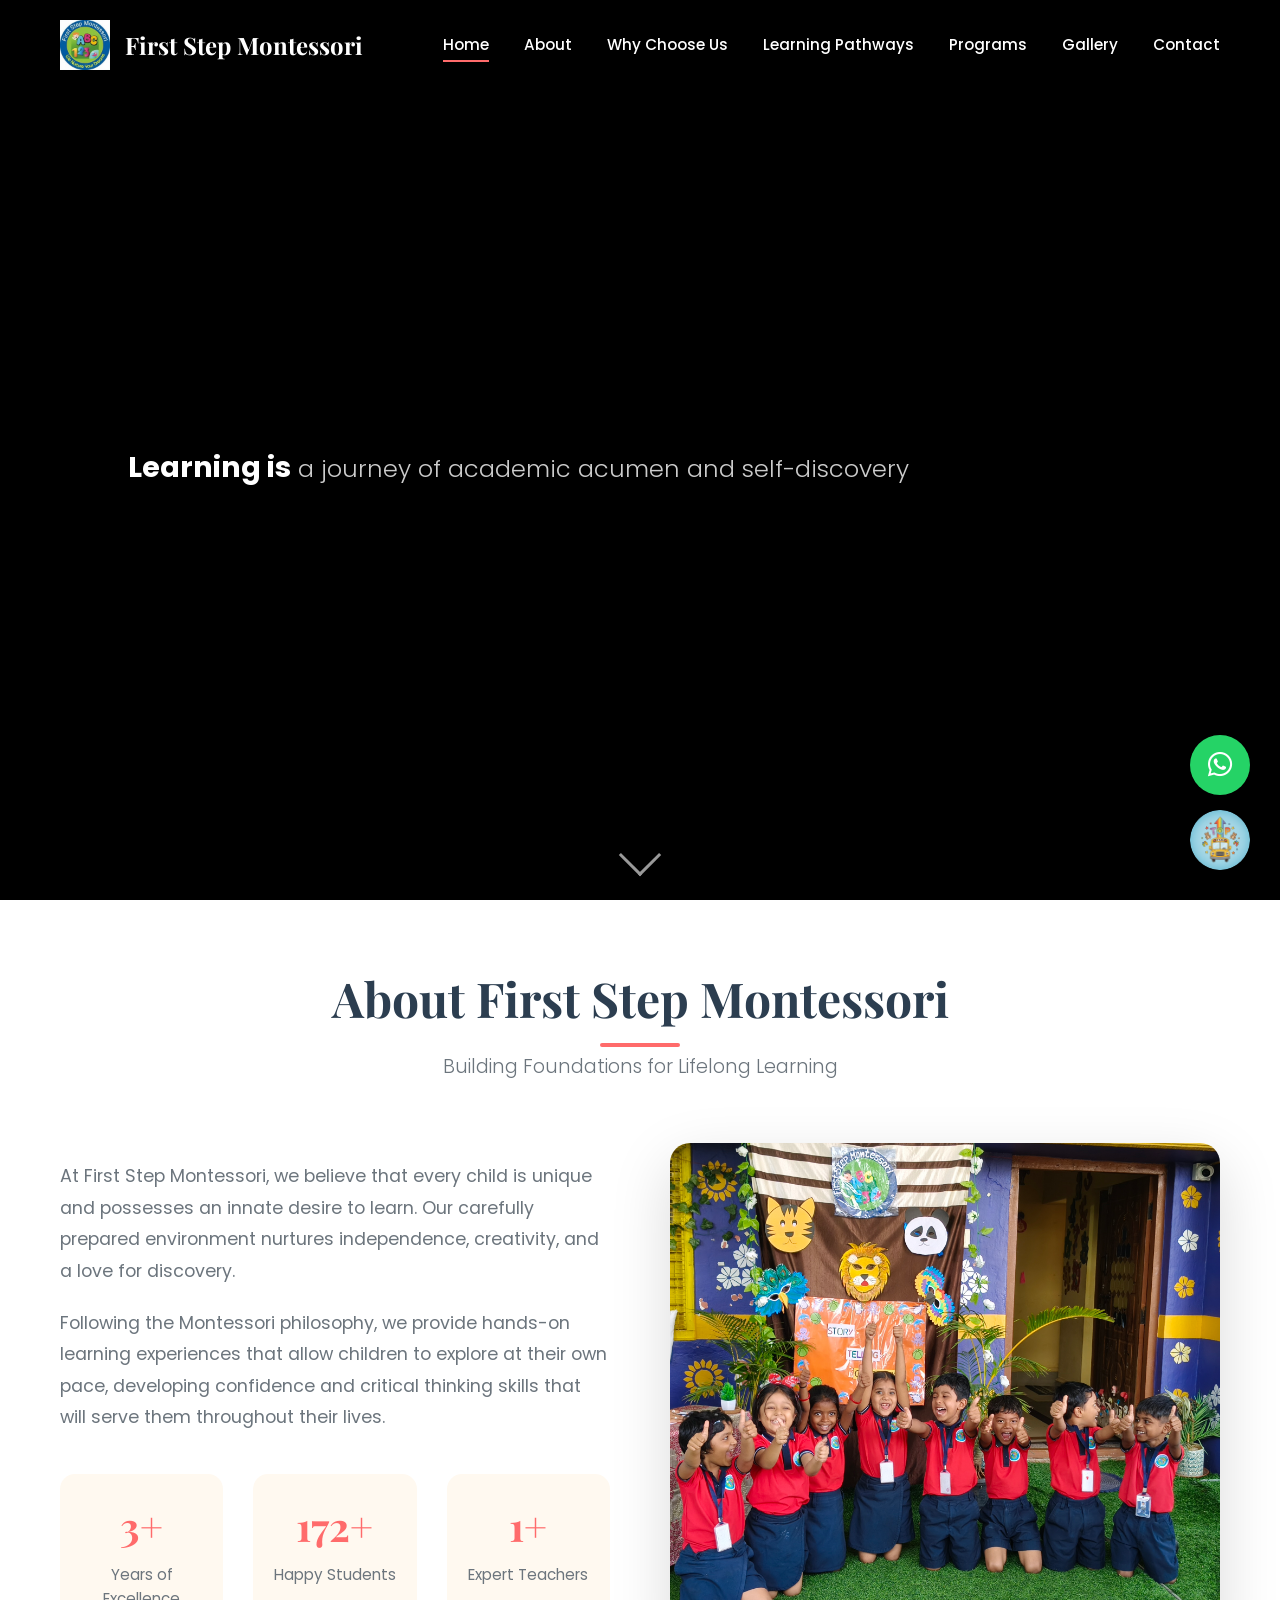
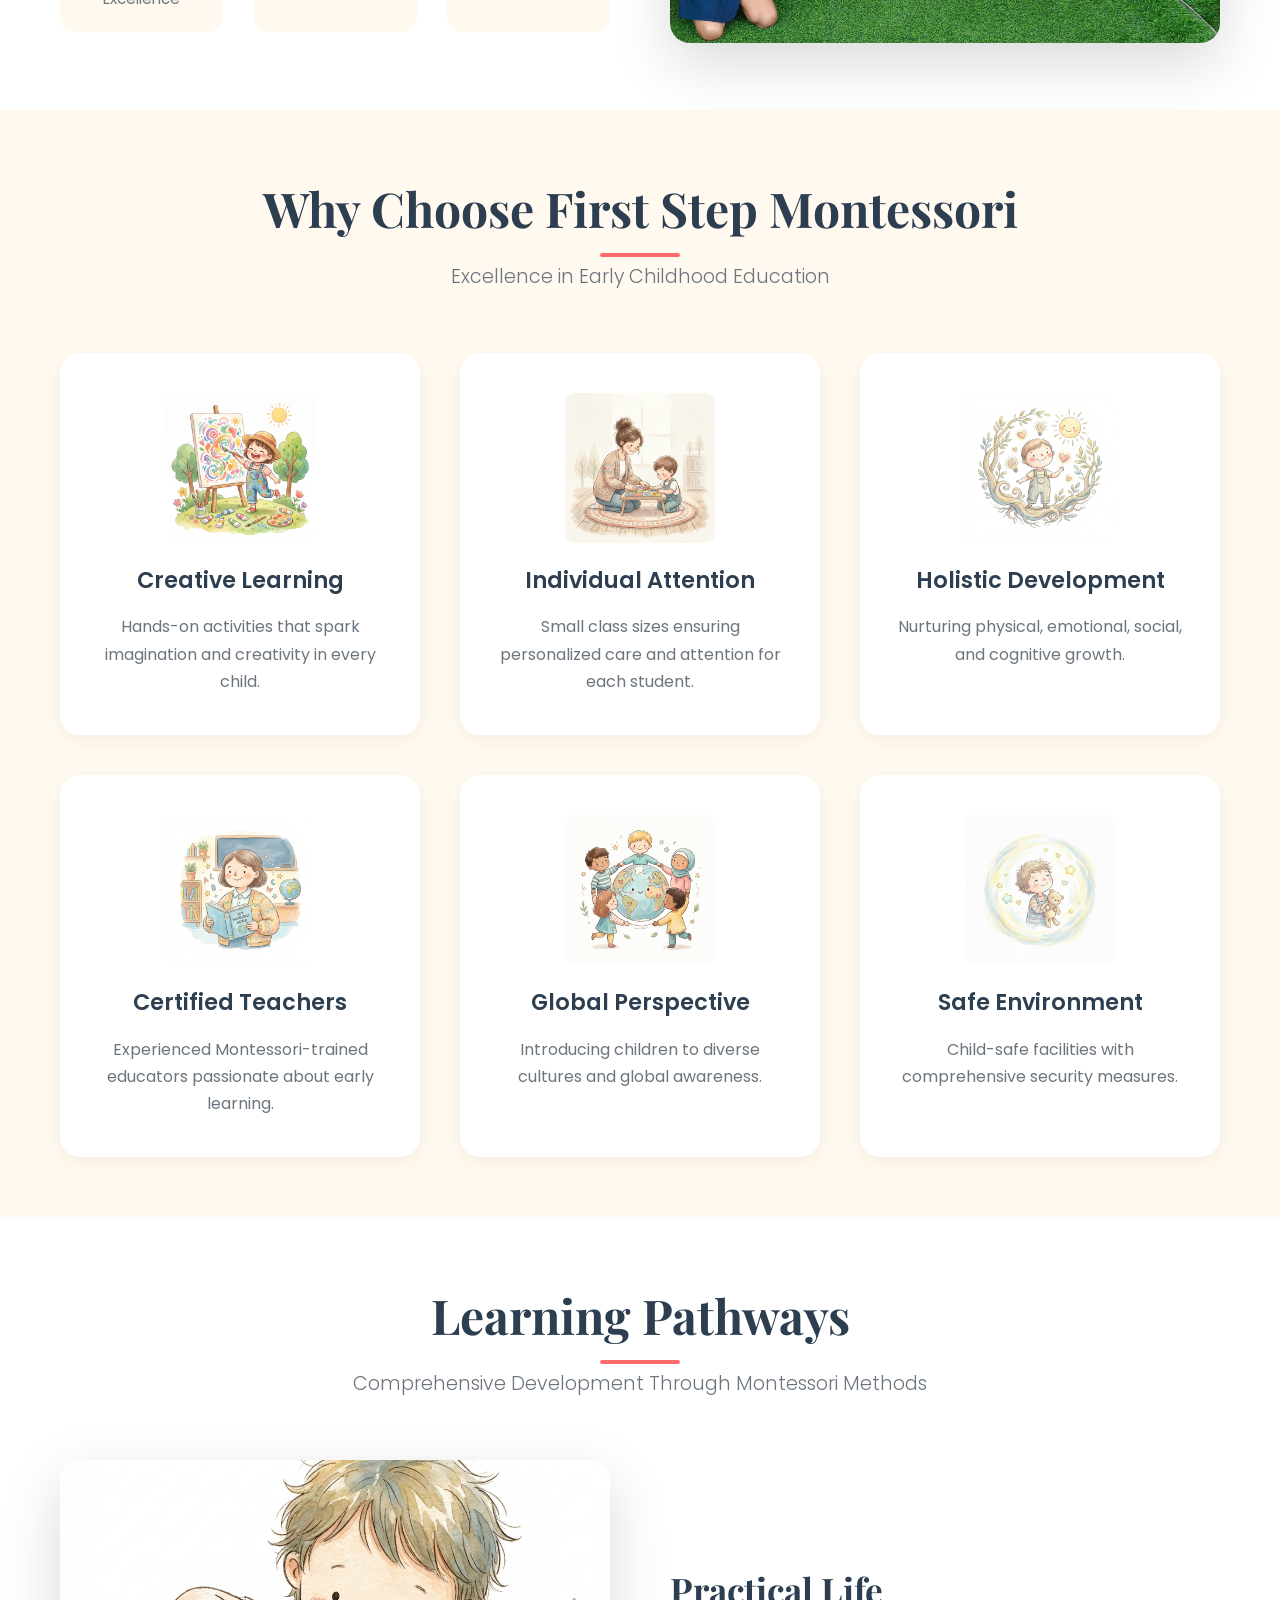
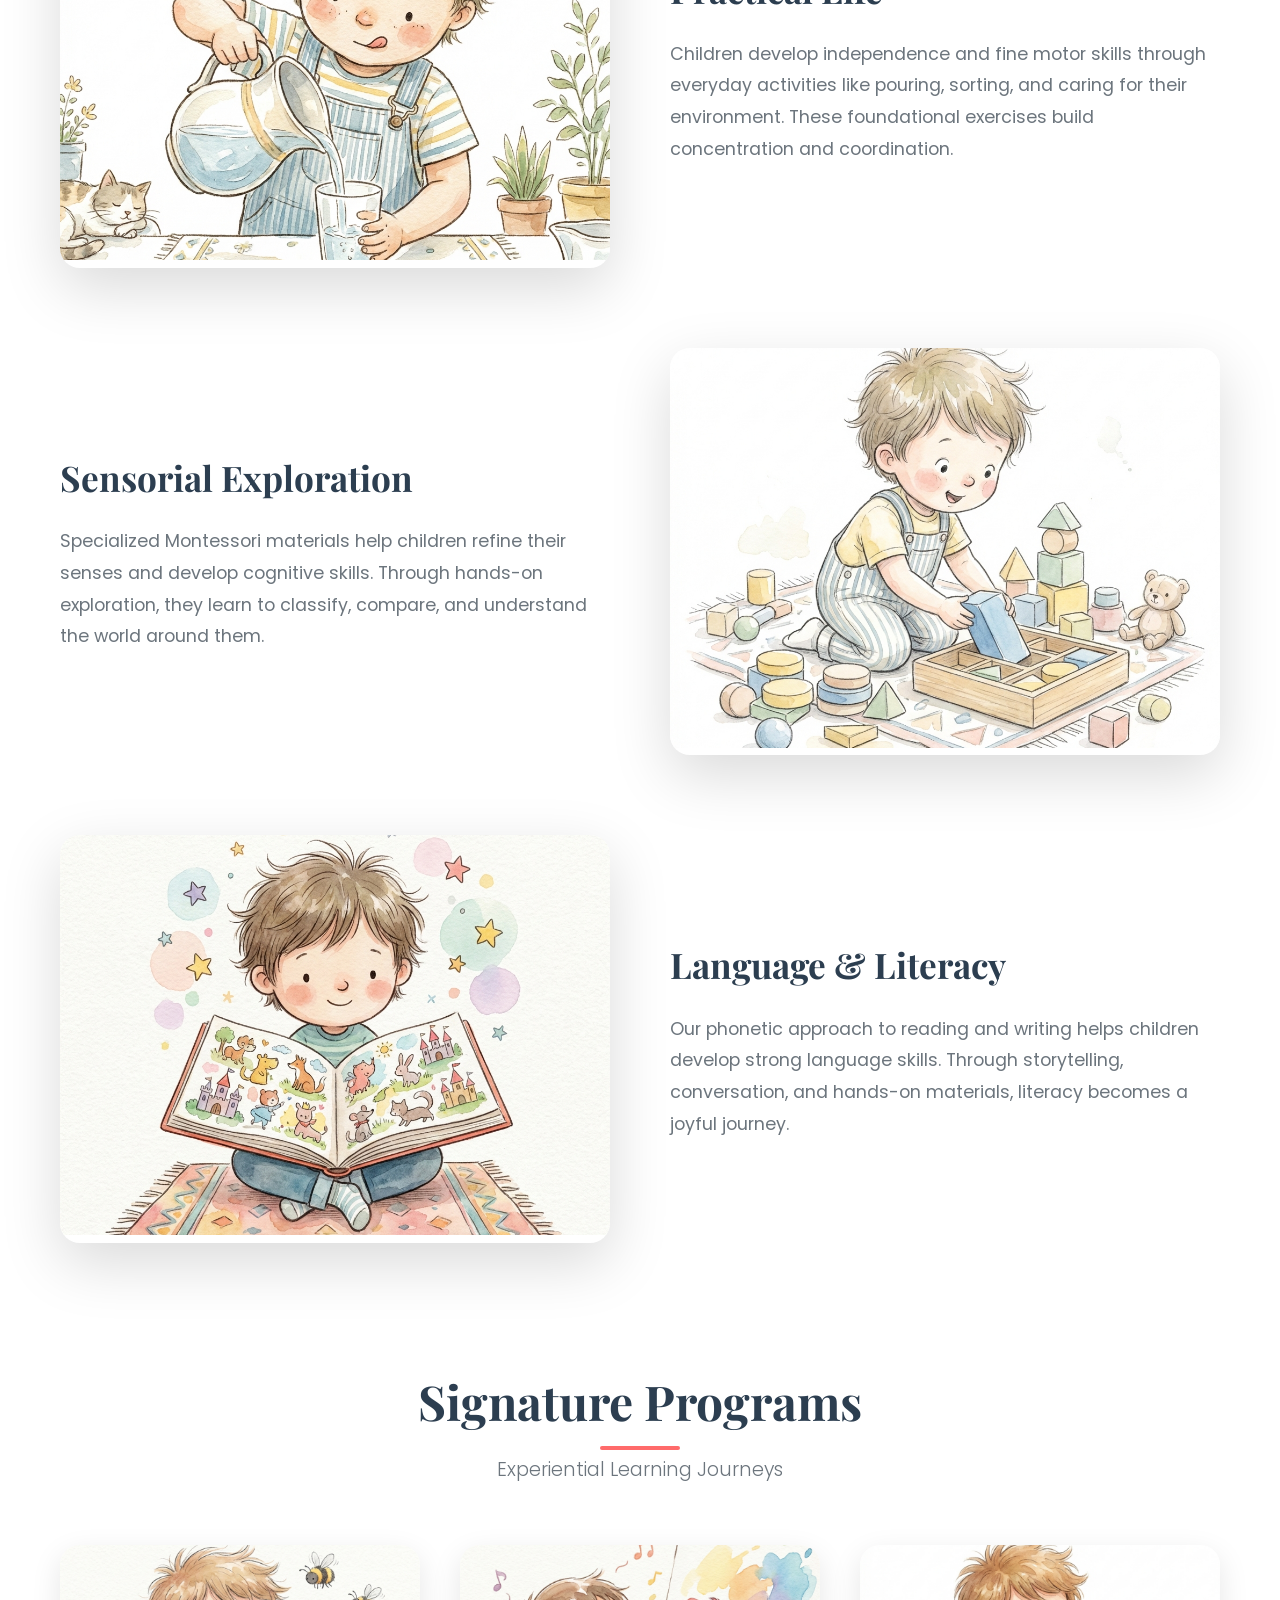
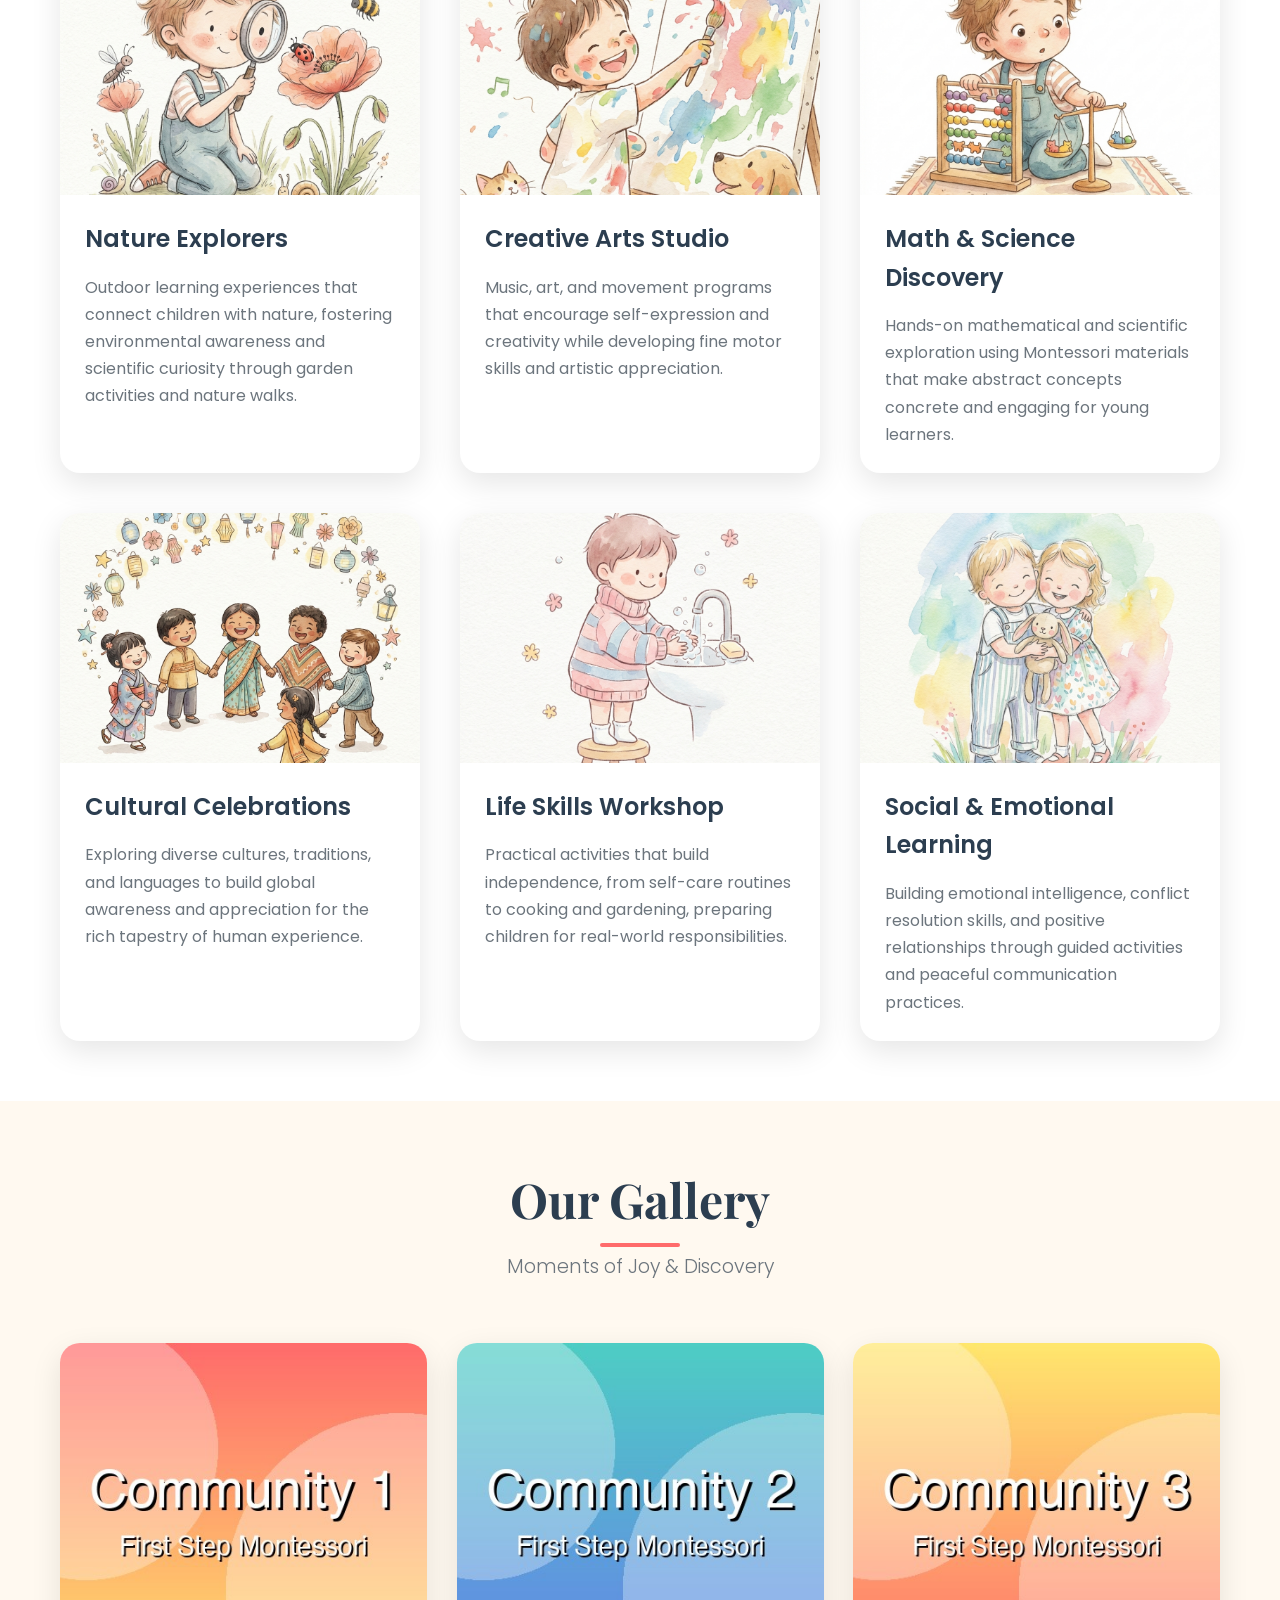
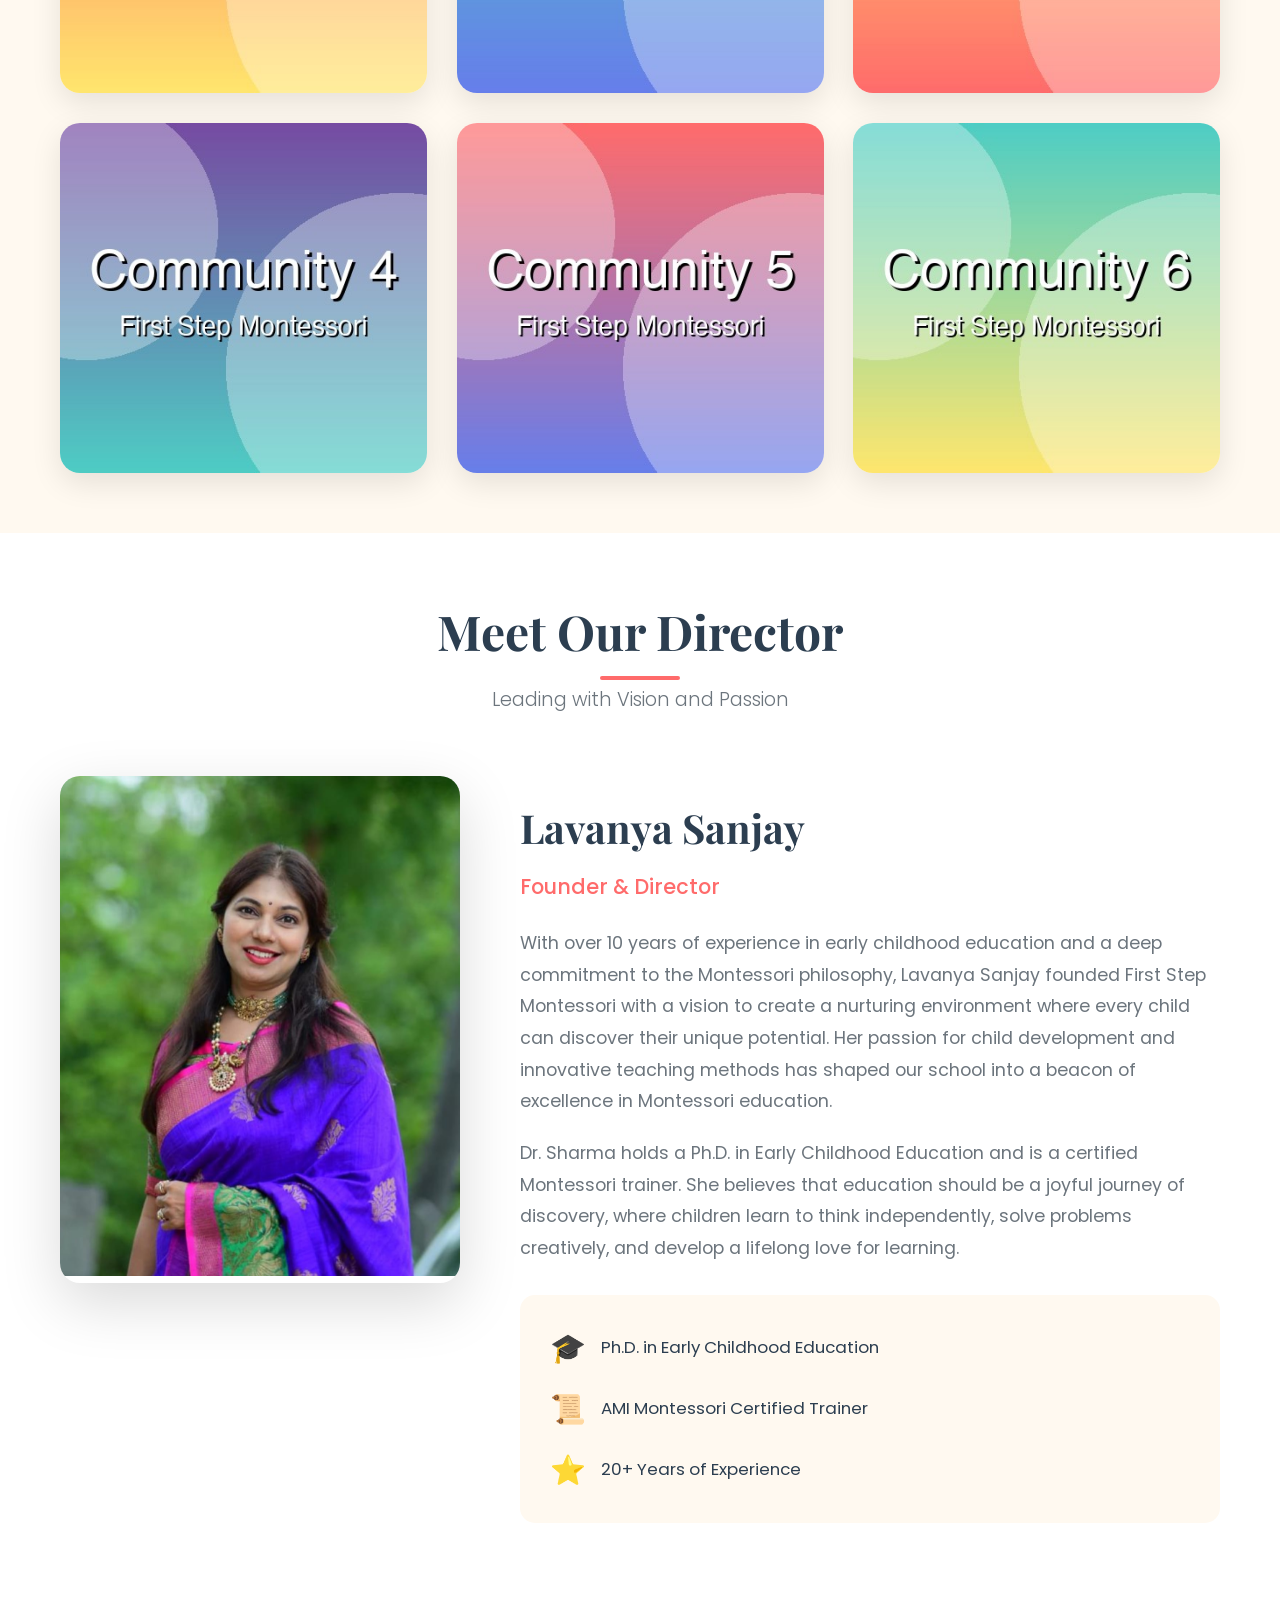
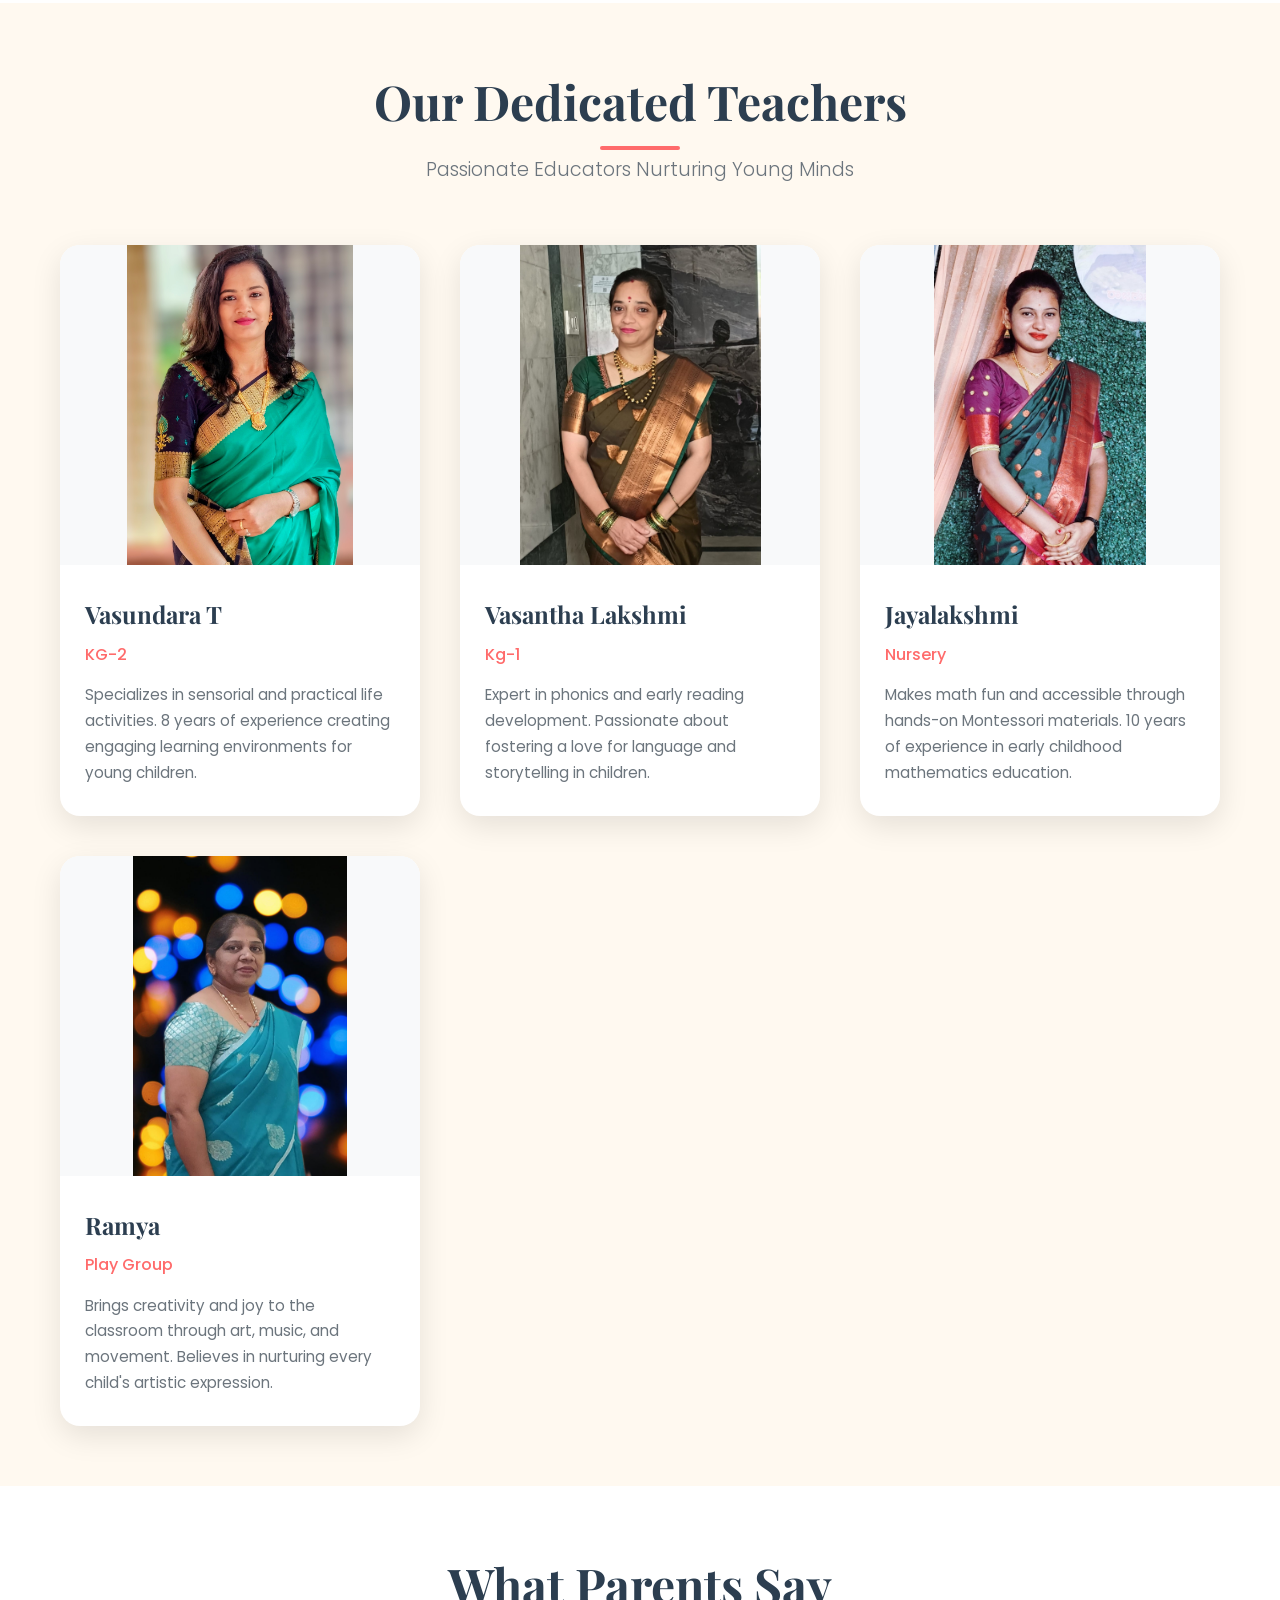
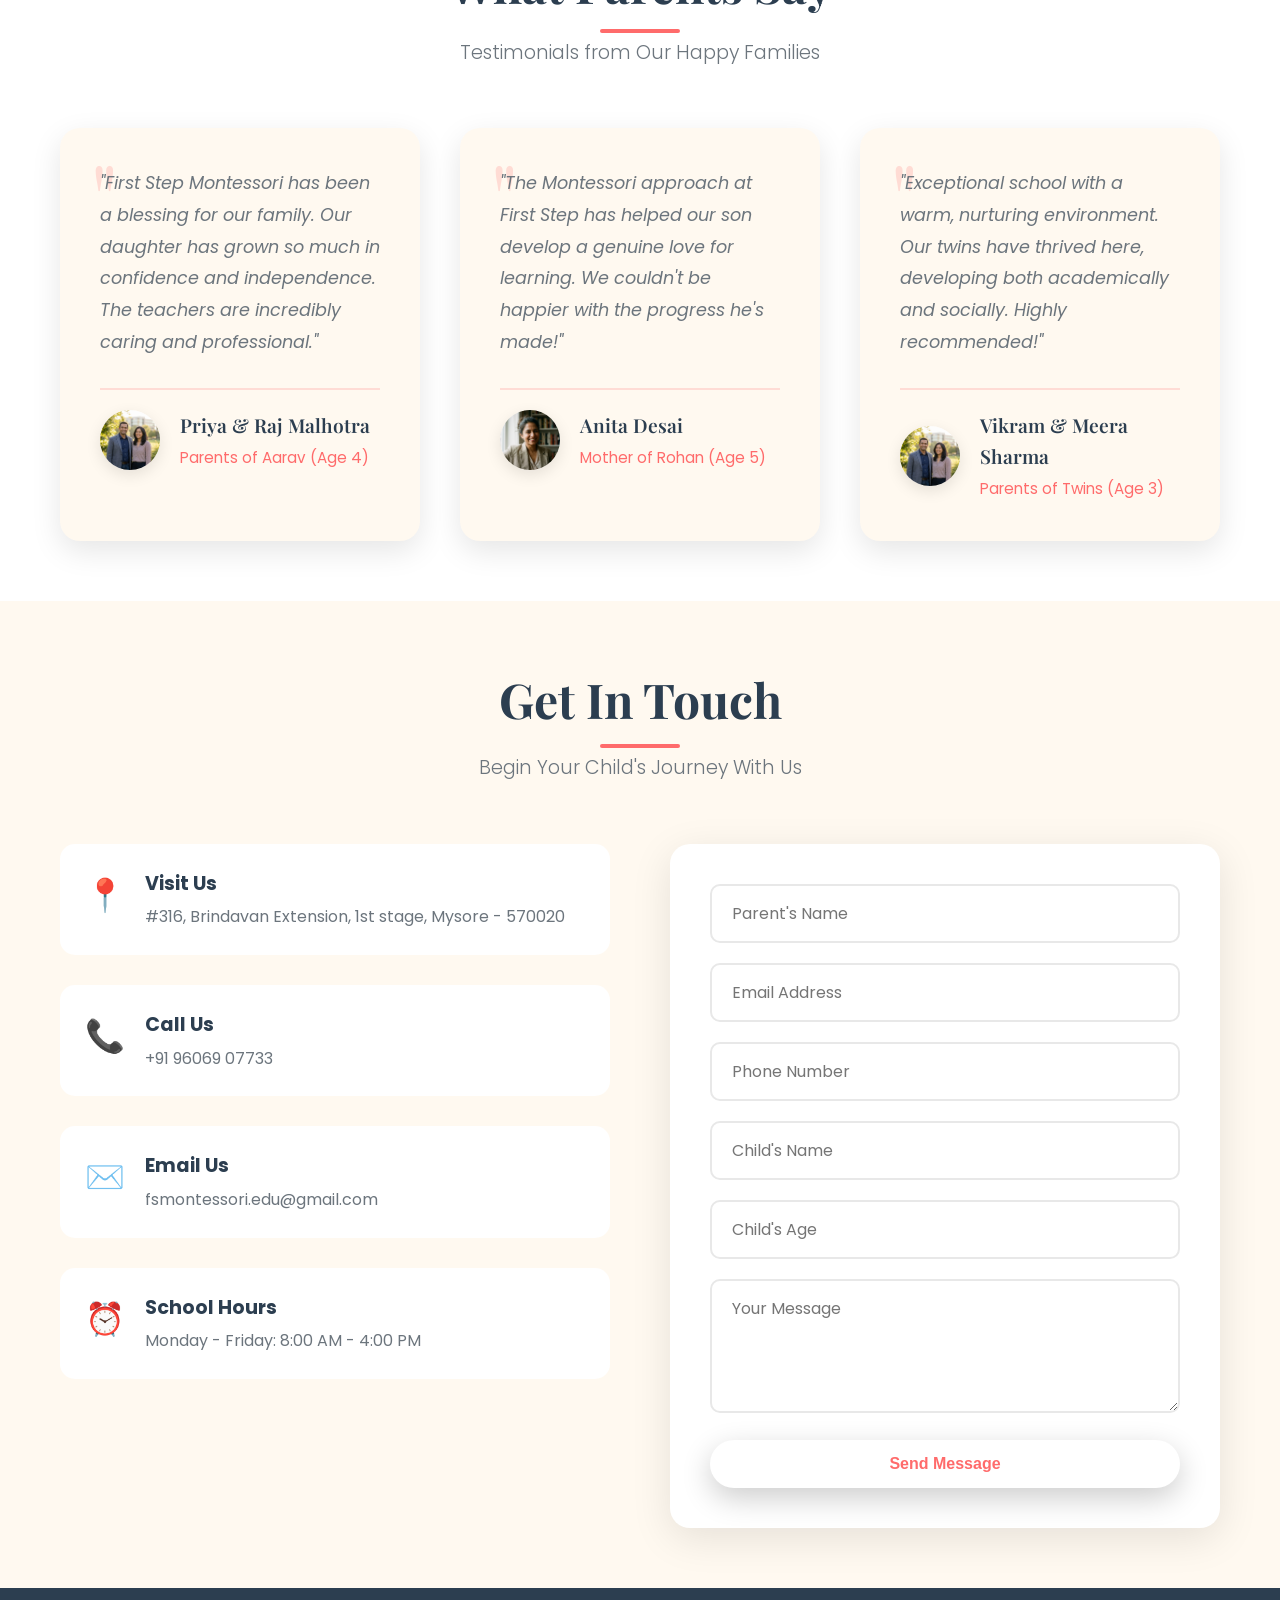
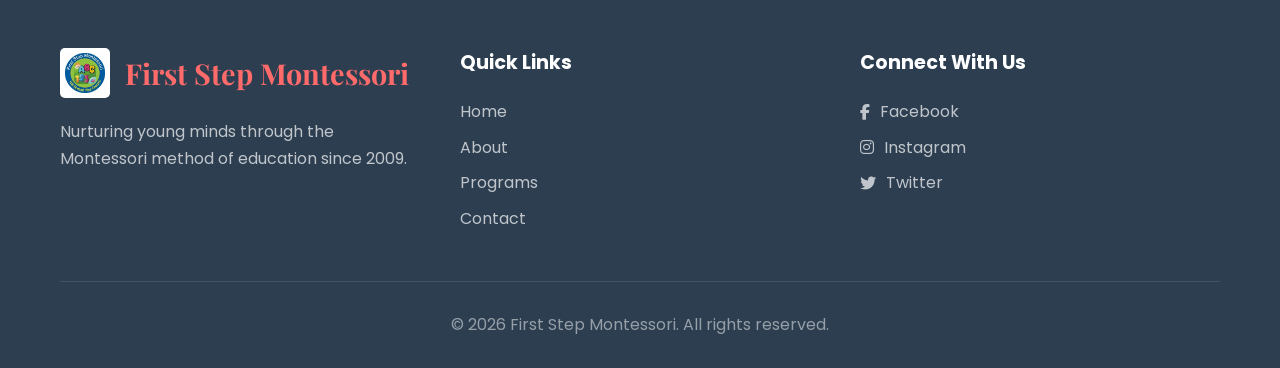
==== index.html @ 291ab137 "added images" ====
<!DOCTYPE html>
<html lang="en">

<head>
    <meta charset="UTF-8">
    <meta name="viewport" content="width=device-width, initial-scale=1.0">
    <title>First Step Montessori - Nurturing Young Minds</title>
    <meta name="description"
        content="First Step Montessori - A premier kindergarten school dedicated to nurturing young minds through the Montessori method of education.">
    <link rel="stylesheet" href="styles.css">
    <link rel="preconnect" href="https://fonts.googleapis.com">
    <link rel="preconnect" href="https://fonts.gstatic.com" crossorigin>
    <link
        href="https://fonts.googleapis.com/css2?family=Poppins:wght@300;400;500;600;700&family=Playfair+Display:wght@400;600;700&display=swap"
        rel="stylesheet">
    <link rel="stylesheet" href="https://cdnjs.cloudflare.com/ajax/libs/font-awesome/6.4.0/css/all.min.css">
</head>

<body>
    <!-- Navigation -->
    <nav class="navbar">
        <div class="container">
            <div class="nav-wrapper">
                <div class="logo">
                    <img src="images/logo.png" alt="First Step Montessori Logo">
                    <h1>First Step Montessori</h1>
                </div>
                <div class="nav-menu" id="navMenu">
                    <a href="#home" class="nav-link active">Home</a>
                    <a href="#about" class="nav-link">About</a>
                    <a href="#why-choose-us" class="nav-link">Why Choose Us</a>
                    <a href="#pathways" class="nav-link">Learning Pathways</a>
                    <a href="#programs" class="nav-link">Programs</a>
                    <a href="#gallery" class="nav-link">Gallery</a>
                    <a href="#contact" class="nav-link">Contact</a>
                </div>
                <div class="hamburger" id="hamburger">
                    <span></span>
                    <span></span>
                    <span></span>
                </div>
            </div>
        </div>
    </nav>

    <!-- Hero Section -->
    <section id="home" class="hero">
        <video autoplay muted loop playsinline class="hero-video">
            <source src="images/welcome.mp4" type="video/mp4">
            Your browser does not support the video tag.
        </video>
        <div class="hero-overlay"></div>
        <div class="hero-content">

        </div>
        <div class="hero-rotating-text" id="heroRotatingText"></div>

        <div class="scroll-indicator">
            <div class="scroll-arrow"></div>
        </div>
    </section>

    <!-- About Section -->
    <section id="about" class="about-section">
        <div class="container">
            <div class="section-header">
                <h2 class="section-title">About First Step Montessori</h2>
                <p class="section-subtitle">Building Foundations for Lifelong Learning</p>
            </div>
            <div class="about-content">
                <div class="about-text">
                    <p class="about-description">
                        At First Step Montessori, we believe that every child is unique and possesses an innate desire
                        to learn.
                        Our carefully prepared environment nurtures independence, creativity, and a love for discovery.
                    </p>
                    <p class="about-description">
                        Following the Montessori philosophy, we provide hands-on learning experiences that allow
                        children
                        to explore at their own pace, developing confidence and critical thinking skills that will serve
                        them throughout their lives.
                    </p>
                    <div class="about-stats">
                        <div class="stat-item">
                            <h3 class="stat-number">9+</h3>
                            <p class="stat-label">Years of Excellence</p>
                        </div>
                        <div class="stat-item">
                            <h3 class="stat-number">500+</h3>
                            <p class="stat-label">Happy Students</p>
                        </div>
                        <div class="stat-item">
                            <h3 class="stat-number">5+</h3>
                            <p class="stat-label">Expert Teachers</p>
                        </div>
                    </div>
                </div>
                <div class="about-image">
                    <img src="images/aboutus.jpg" alt="Children learning at First Step Montessori">
                </div>
            </div>
        </div>
    </section>

    <!-- Why Choose Us Section -->
    <section id="why-choose-us" class="why-choose-us">
        <div class="container">
            <div class="section-header">
                <h2 class="section-title">Why Choose First Step Montessori</h2>
                <p class="section-subtitle">Excellence in Early Childhood Education</p>
            </div>
            <div class="features-grid">
                <div class="feature-card">
                    <div class="feature-image">
                        <img src="images/why-choose/creative-learning.png" alt="Creative Learning">
                    </div>
                    <h3 class="feature-title">Creative Learning</h3>
                    <p class="feature-description">Hands-on activities that spark imagination and creativity in every
                        child.</p>
                </div>
                <div class="feature-card">
                    <div class="feature-image">
                        <img src="images/why-choose/individual-attention.png" alt="Individual Attention">
                    </div>
                    <h3 class="feature-title">Individual Attention</h3>
                    <p class="feature-description">Small class sizes ensuring personalized care and attention for each
                        student.</p>
                </div>
                <div class="feature-card">
                    <div class="feature-image">
                        <img src="images/why-choose/holistic-development.png" alt="Holistic Development">
                    </div>
                    <h3 class="feature-title">Holistic Development</h3>
                    <p class="feature-description">Nurturing physical, emotional, social, and cognitive growth.</p>
                </div>
                <div class="feature-card">
                    <div class="feature-image">
                        <img src="images/why-choose/certified-teachers.png" alt="Certified Teachers">
                    </div>
                    <h3 class="feature-title">Certified Teachers</h3>
                    <p class="feature-description">Experienced Montessori-trained educators passionate about early
                        learning.</p>
                </div>
                <div class="feature-card">
                    <div class="feature-image">
                        <img src="images/why-choose/global-perspective.png" alt="Global Perspective">
                    </div>
                    <h3 class="feature-title">Global Perspective</h3>
                    <p class="feature-description">Introducing children to diverse cultures and global awareness.</p>
                </div>
                <div class="feature-card">
                    <div class="feature-image">
                        <img src="images/why-choose/safe-environment.png" alt="Safe Environment">
                    </div>
                    <h3 class="feature-title">Safe Environment</h3>
                    <p class="feature-description">Child-safe facilities with comprehensive security measures.</p>
                </div>
            </div>
        </div>
    </section>

    <!-- Learning Pathways Section -->
    <section id="pathways" class="learning-pathways">
        <div class="container">
            <div class="section-header">
                <h2 class="section-title">Learning Pathways</h2>
                <p class="section-subtitle">Comprehensive Development Through Montessori Methods</p>
            </div>
            <div class="pathways-container">
                <div class="pathway-card">
                    <div class="pathway-image">
                        <img src="images/learning-pathways/practical-life.png" alt="Practical Life Activities">
                    </div>
                    <div class="pathway-content">
                        <h3 class="pathway-title">Practical Life</h3>
                        <p class="pathway-description">
                            Children develop independence and fine motor skills through everyday activities like
                            pouring,
                            sorting, and caring for their environment. These foundational exercises build concentration
                            and coordination.
                        </p>
                    </div>
                </div>
                <div class="pathway-card reverse">
                    <div class="pathway-image">
                        <img src="images/learning-pathways/sensorial-exploration.png" alt="Sensorial Learning">
                    </div>
                    <div class="pathway-content">
                        <h3 class="pathway-title">Sensorial Exploration</h3>
                        <p class="pathway-description">
                            Specialized Montessori materials help children refine their senses and develop cognitive
                            skills.
                            Through hands-on exploration, they learn to classify, compare, and understand the world
                            around them.
                        </p>
                    </div>
                </div>
                <div class="pathway-card">
                    <div class="pathway-image">
                        <img src="images/learning-pathways/language-literacy.png" alt="Language Development">
                    </div>
                    <div class="pathway-content">
                        <h3 class="pathway-title">Language & Literacy</h3>
                        <p class="pathway-description">
                            Our phonetic approach to reading and writing helps children develop strong language skills.
                            Through storytelling, conversation, and hands-on materials, literacy becomes a joyful
                            journey.
                        </p>
                    </div>
                </div>
            </div>
        </div>
    </section>

    <!-- Programs Section -->
    <section id="programs" class="programs-section">
        <div class="container">
            <div class="section-header">
                <h2 class="section-title">Signature Programs</h2>
                <p class="section-subtitle">Experiential Learning Journeys</p>
            </div>
            <div class="programs-grid">
                <div class="program-card">
                    <div class="program-image">
                        <img src="images/programs/nature-explorers.png" alt="Nature Exploration">
                    </div>
                    <h3 class="program-title">Nature Explorers</h3>
                    <p class="program-description">
                        Outdoor learning experiences that connect children with nature, fostering environmental
                        awareness and scientific curiosity through garden activities and nature walks.
                    </p>
                </div>
                <div class="program-card">
                    <div class="program-image">
                        <img src="images/programs/creative-arts.png" alt="Creative Arts">
                    </div>
                    <h3 class="program-title">Creative Arts Studio</h3>
                    <p class="program-description">
                        Music, art, and movement programs that encourage self-expression and creativity while
                        developing fine motor skills and artistic appreciation.
                    </p>
                </div>
                <div class="program-card">
                    <div class="program-image">
                        <img src="images/programs/math-science.png" alt="Math & Science">
                    </div>
                    <h3 class="program-title">Math & Science Discovery</h3>
                    <p class="program-description">
                        Hands-on mathematical and scientific exploration using Montessori materials that make
                        abstract concepts concrete and engaging for young learners.
                    </p>
                </div>
                <div class="program-card">
                    <div class="program-image">
                        <img src="images/programs/cultural-celebrations.png" alt="Cultural Studies">
                    </div>
                    <h3 class="program-title">Cultural Celebrations</h3>
                    <p class="program-description">
                        Exploring diverse cultures, traditions, and languages to build global awareness and
                        appreciation for the rich tapestry of human experience.
                    </p>
                </div>
                <div class="program-card">
                    <div class="program-image">
                        <img src="images/programs/life-skills.png" alt="Life Skills">
                    </div>
                    <h3 class="program-title">Life Skills Workshop</h3>
                    <p class="program-description">
                        Practical activities that build independence, from self-care routines to cooking and
                        gardening, preparing children for real-world responsibilities.
                    </p>
                </div>
                <div class="program-card">
                    <div class="program-image">
                        <img src="images/programs/social-emotional.png" alt="Social Development">
                    </div>
                    <h3 class="program-title">Social & Emotional Learning</h3>
                    <p class="program-description">
                        Building emotional intelligence, conflict resolution skills, and positive relationships
                        through guided activities and peaceful communication practices.
                    </p>
                </div>
            </div>
        </div>
    </section>

    <!-- Gallery Section -->
    <section id="gallery" class="gallery-section">
        <div class="container">
            <div class="section-header">
                <h2 class="section-title">Our Gallery</h2>
                <p class="section-subtitle">Moments of Joy & Discovery</p>
            </div>
            <div class="gallery-grid">
                <div class="gallery-item" data-category="classroom">
                    <div class="gallery-image">
                        <img src="images/community-1.jpg" alt="Children in classroom">
                        <div class="gallery-overlay">
                            <div class="gallery-content">
                                <h3 class="gallery-title">Classroom Activities</h3>
                                <p class="gallery-description">Engaged learning experiences</p>
                            </div>
                        </div>
                    </div>
                </div>
                <div class="gallery-item" data-category="outdoor">
                    <div class="gallery-image">
                        <img src="images/community-2.jpg" alt="Outdoor learning">
                        <div class="gallery-overlay">
                            <div class="gallery-content">
                                <h3 class="gallery-title">Outdoor Exploration</h3>
                                <p class="gallery-description">Learning through nature</p>
                            </div>
                        </div>
                    </div>
                </div>
                <div class="gallery-item" data-category="arts">
                    <div class="gallery-image">
                        <img src="images/community-3.jpg" alt="Creative arts">
                        <div class="gallery-overlay">
                            <div class="gallery-content">
                                <h3 class="gallery-title">Creative Expression</h3>
                                <p class="gallery-description">Art and imagination</p>
                            </div>
                        </div>
                    </div>
                </div>
                <div class="gallery-item" data-category="activities">
                    <div class="gallery-image">
                        <img src="images/community-4.jpg" alt="Group activities">
                        <div class="gallery-overlay">
                            <div class="gallery-content">
                                <h3 class="gallery-title">Group Activities</h3>
                                <p class="gallery-description">Collaborative learning</p>
                            </div>
                        </div>
                    </div>
                </div>
                <div class="gallery-item" data-category="classroom">
                    <div class="gallery-image">
                        <img src="images/community-5.jpg" alt="Montessori materials">
                        <div class="gallery-overlay">
                            <div class="gallery-content">
                                <h3 class="gallery-title">Montessori Materials</h3>
                                <p class="gallery-description">Hands-on learning tools</p>
                            </div>
                        </div>
                    </div>
                </div>
                <div class="gallery-item" data-category="activities">
                    <div class="gallery-image">
                        <img src="images/community-6.jpg" alt="Happy children">
                        <div class="gallery-overlay">
                            <div class="gallery-content">
                                <h3 class="gallery-title">Joyful Learning</h3>
                                <p class="gallery-description">Happy, engaged students</p>
                            </div>
                        </div>
                    </div>
                </div>
            </div>
        </div>
    </section>


    <!-- Director Section -->
    <section class="director-section">
        <div class="container">
            <div class="section-header">
                <h2 class="section-title">Meet Our Director</h2>
                <p class="section-subtitle">Leading with Vision and Passion</p>
            </div>
            <div class="director-content">
                <div class="director-image">
                    <img src="images/owner.jpg" alt="Director of First Step Montessori">
                </div>
                <div class="director-info">
                    <h3 class="director-name">Lavanya Sanjay</h3>
                    <p class="director-title">Founder & Director</p>
                    <p class="director-bio">
                        With over 10 years of experience in early childhood education and a deep commitment to the
                        Montessori philosophy,
                        Lavanya Sanjay founded First Step Montessori with a vision to create a nurturing environment
                        where every child
                        can discover their unique potential. Her passion for child development and innovative teaching
                        methods has shaped
                        our school into a beacon of excellence in Montessori education.
                    </p>
                    <p class="director-bio">
                        Dr. Sharma holds a Ph.D. in Early Childhood Education and is a certified Montessori trainer. She
                        believes that
                        education should be a joyful journey of discovery, where children learn to think independently,
                        solve problems
                        creatively, and develop a lifelong love for learning.
                    </p>
                    <div class="director-credentials">
                        <div class="credential-item">
                            <span class="credential-icon">🎓</span>
                            <span>Ph.D. in Early Childhood Education</span>
                        </div>
                        <div class="credential-item">
                            <span class="credential-icon">📜</span>
                            <span>AMI Montessori Certified Trainer</span>
                        </div>
                        <div class="credential-item">
                            <span class="credential-icon">⭐</span>
                            <span>20+ Years of Experience</span>
                        </div>
                    </div>
                </div>
            </div>
        </div>
    </section>

    <!-- Teachers Section -->
    <section class="teachers-section">
        <div class="container">
            <div class="section-header">
                <h2 class="section-title">Our Dedicated Teachers</h2>
                <p class="section-subtitle">Passionate Educators Nurturing Young Minds</p>
            </div>
            <div class="teachers-grid">
                <div class="teacher-card">
                    <div class="teacher-image">
                        <img src="images/teacher1.jpg" alt="Teacher Vasundara T">
                    </div>
                    <div class="teacher-info">
                        <h4 class="teacher-name">Vasundara T</h4>
                        <p class="teacher-role">KG-2</p>
                        <p class="teacher-description">
                            Specializes in sensorial and practical life activities. 8 years of experience creating
                            engaging learning environments for young children.
                        </p>
                    </div>
                </div>
                <div class="teacher-card">
                    <div class="teacher-image">
                        <img src="images/teacher2.jpg" alt="Teacher Vasantha Lakshmi">
                    </div>
                    <div class="teacher-info">
                        <h4 class="teacher-name">Vasantha Lakshmi</h4>
                        <p class="teacher-role">Kg-1</p>
                        <p class="teacher-description">
                            Expert in phonics and early reading development. Passionate about fostering a love
                            for language and storytelling in children.
                        </p>
                    </div>
                </div>
                <div class="teacher-card">
                    <div class="teacher-image">
                        <img src="images/teacher3.jpg" alt="Teacher Jayalakshmi">
                    </div>
                    <div class="teacher-info">
                        <h4 class="teacher-name">Jayalakshmi</h4>
                        <p class="teacher-role">Nursery</p>
                        <p class="teacher-description">
                            Makes math fun and accessible through hands-on Montessori materials. 10 years of
                            experience in early childhood mathematics education.
                        </p>
                    </div>
                </div>
                <div class="teacher-card">
                    <div class="teacher-image">
                        <img src="images/teacher4.jpg" alt="Teacher Ramya">
                    </div>
                    <div class="teacher-info">
                        <h4 class="teacher-name">Ramya</h4>
                        <p class="teacher-role">Play Group </p>
                        <p class="teacher-description">
                            Brings creativity and joy to the classroom through art, music, and movement.
                            Believes in nurturing every child's artistic expression.
                        </p>
                    </div>
                </div>
            </div>
        </div>
    </section>


    <!-- Testimonials Section -->
    <section class="testimonials-section">
        <div class="container">
            <div class="section-header">
                <h2 class="section-title">What Parents Say</h2>
                <p class="section-subtitle">Testimonials from Our Happy Families</p>
            </div>
            <div class="testimonials-grid">
                <div class="testimonial-card">
                    <div class="testimonial-content">
                        <p class="testimonial-text">
                            "First Step Montessori has been a blessing for our family. Our daughter has grown so much in
                            confidence
                            and independence. The teachers are incredibly caring and professional."
                        </p>
                    </div>
                    <div class="testimonial-author">
                        <div class="author-image">
                            <img src="images/parent-1.jpg" alt="Parent testimonial">
                        </div>
                        <div class="author-info">
                            <h4 class="author-name">Priya & Raj Malhotra</h4>
                            <p class="author-role">Parents of Aarav (Age 4)</p>
                        </div>
                    </div>
                </div>
                <div class="testimonial-card">
                    <div class="testimonial-content">
                        <p class="testimonial-text">
                            "The Montessori approach at First Step has helped our son develop a genuine love for
                            learning.
                            We couldn't be happier with the progress he's made!"
                        </p>
                    </div>
                    <div class="testimonial-author">
                        <div class="author-image">
                            <img src="images/parent-2.jpg" alt="Parent testimonial">
                        </div>
                        <div class="author-info">
                            <h4 class="author-name">Anita Desai</h4>
                            <p class="author-role">Mother of Rohan (Age 5)</p>
                        </div>
                    </div>
                </div>
                <div class="testimonial-card">
                    <div class="testimonial-content">
                        <p class="testimonial-text">
                            "Exceptional school with a warm, nurturing environment. Our twins have thrived here,
                            developing both academically and socially. Highly recommended!"
                        </p>
                    </div>
                    <div class="testimonial-author">
                        <div class="author-image">
                            <img src="images/parent-3.jpg" alt="Parent testimonial">
                        </div>
                        <div class="author-info">
                            <h4 class="author-name">Vikram & Meera Sharma</h4>
                            <p class="author-role">Parents of Twins (Age 3)</p>
                        </div>
                    </div>
                </div>
            </div>
        </div>
    </section>

    <!-- Contact Section -->
    <section id="contact" class="contact-section">
        <div class="container">
            <div class="section-header">
                <h2 class="section-title">Get In Touch</h2>
                <p class="section-subtitle">Begin Your Child's Journey With Us</p>
            </div>
            <div class="contact-content">
                <div class="contact-info">
                    <div class="info-item">
                        <div class="info-icon">📍</div>
                        <div class="info-text">
                            <h4>Visit Us</h4>
                            <p>#316, Brindavan Extension, 1st stage, Mysore - 570020</p>
                        </div>
                    </div>
                    <div class="info-item">
                        <div class="info-icon">📞</div>
                        <div class="info-text">
                            <h4>Call Us</h4>
                            <p>+91 96069 07733</p>
                        </div>
                    </div>
                    <div class="info-item">
                        <div class="info-icon">✉️</div>
                        <div class="info-text">
                            <h4>Email Us</h4>
                            <p>fsmontessori.edu@gmail.com</p>
                        </div>
                    </div>
                    <div class="info-item">
                        <div class="info-icon">⏰</div>
                        <div class="info-text">
                            <h4>School Hours</h4>
                            <p>Monday - Friday: 8:00 AM - 4:00 PM</p>
                        </div>
                    </div>
                </div>
                <div class="contact-form">
                    <form id="contactForm" action="https://formsubmit.co/fsmontessori.edu@gmail.com" method="POST">
                        <input type="hidden" name="_captcha" value="false">
                        <input type="hidden" name="_template" value="table">
                        <div class="form-group">
                            <input type="text" id="name" name="name" placeholder="Parent's Name" required>
                        </div>
                        <div class="form-group">
                            <input type="email" id="email" name="email" placeholder="Email Address" required>
                        </div>
                        <div class="form-group">
                            <input type="tel" id="phone" name="phone" placeholder="Phone Number" required>
                        </div>
                        <div class="form-group">
                            <input type="text" id="childName" name="childName" placeholder="Child's Name" required>
                        </div>
                        <div class="form-group">
                            <input type="text" id="childAge" name="childAge" placeholder="Child's Age" required>
                        </div>
                        <div class="form-group">
                            <textarea id="message" name="message" rows="4" placeholder="Your Message"></textarea>
                        </div>
                        <button type="submit" class="btn btn-primary btn-full">Send Message</button>
                    </form>

                    <div id="successMessage" class="success-message" style="display: none;">
                        <div class="success-icon">✓</div>
                        <h3>Thank You!</h3>
                        <p>We have received your enrollment form and will contact you soon.</p>
                    </div>
                </div>
            </div>
        </div>
    </section>

    <!-- Footer -->
    <footer class="footer">
        <div class="container">
            <div class="footer-content">
                <div class="footer-section">
                    <div class="footer-logo-container">
                        <img src="images/logo.png" alt="First Step Montessori Logo">
                        <h3>First Step Montessori</h3>
                    </div>
                    <p>Nurturing young minds through the Montessori method of education since 2009.</p>
                </div>
                <div class="footer-section">
                    <h4>Quick Links</h4>
                    <ul>
                        <li><a href="#home">Home</a></li>
                        <li><a href="#about">About</a></li>
                        <li><a href="#programs">Programs</a></li>
                        <li><a href="#contact">Contact</a></li>
                    </ul>
                </div>
                <div class="footer-section">
                    <h4>Connect With Us</h4>
                    <div class="social-links">
                        <a href="#" class="social-link facebook"><i class="fab fa-facebook-f"></i> Facebook</a>
                        <a href="#" class="social-link instagram"><i class="fab fa-instagram"></i> Instagram</a>
                        <a href="#" class="social-link twitter"><i class="fab fa-twitter"></i> Twitter</a>
                    </div>
                </div>
            </div>
            <div class="footer-bottom">
                <p>&copy; 2026 First Step Montessori. All rights reserved.</p>
            </div>
        </div>
    </footer>

    <!-- Floating Buttons -->
    <div class="floating-buttons">
        <a href="https://wa.me/919606907733" target="_blank" class="floating-btn whatsapp-btn"
            aria-label="Chat on WhatsApp">
            <i class="fab fa-whatsapp"></i>
        </a>
        <button id="scrollTopBtn" class="floating-btn scroll-top-btn" aria-label="Scroll to Top">
            <img src="images/scroll-top.jpg" alt="Scroll to Top">
        </button>
    </div>

    <script src="script.js"></script>
</body>

</html>
---- styles.css ----
/* ===== CSS Reset & Variables ===== */
* {
    margin: 0;
    padding: 0;
    box-sizing: border-box;
}

:root {
    /* Color Palette - Warm and Inviting for Kindergarten */
    --primary-color: #FF6B6B;
    --primary-dark: #E85555;
    --secondary-color: #4ECDC4;
    --accent-color: #FFE66D;
    --text-dark: #2C3E50;
    --text-light: #6C757D;
    --bg-light: #FFF9F0;
    --bg-white: #FFFFFF;
    --bg-gradient: linear-gradient(135deg, #667eea 0%, #764ba2 100%);

    /* Typography */
    --font-primary: 'Poppins', sans-serif;
    --font-heading: 'Playfair Display', serif;

    /* Spacing */
    --section-padding: 60px 0;
    --container-padding: 0 20px;

    /* Transitions */
    --transition-smooth: all 0.3s ease;
    --transition-slow: all 0.6s cubic-bezier(0.4, 0, 0.2, 1);
}

html {
    scroll-behavior: smooth;
}

body {
    font-family: var(--font-primary);
    color: var(--text-dark);
    line-height: 1.6;
    overflow-x: hidden;
}

.container {
    max-width: 1200px;
    margin: 0 auto;
    padding: var(--container-padding);
}

/* ===== Navigation ===== */
.navbar {
    position: fixed;
    top: 0;
    left: 0;
    right: 0;
    background: transparent;
    backdrop-filter: blur(0px);
    box-shadow: none;
    z-index: 1000;
    transition: var(--transition-smooth);
}

.navbar.scrolled {
    background: rgba(255, 255, 255, 0.98);
    backdrop-filter: blur(10px);
    box-shadow: 0 2px 20px rgba(0, 0, 0, 0.1);
}

.nav-wrapper {
    display: flex;
    justify-content: space-between;
    align-items: center;
    padding: 20px 0;
}

.logo {
    display: flex;
    align-items: center;
    gap: 15px;
}

.logo img {
    height: 50px;
    width: auto;
    object-fit: contain;
}

.logo h1 {
    font-family: var(--font-heading);
    font-size: 1.5rem;
    color: var(--primary-color);
    font-weight: 700;
    margin: 0;
}

.nav-menu {
    display: flex;
    gap: 35px;
    align-items: center;
}

.nav-link {
    text-decoration: none;
    color: var(--text-dark);
    font-weight: 500;
    font-size: 0.95rem;
    position: relative;
    transition: var(--transition-smooth);
}

.nav-link::after {
    content: '';
    position: absolute;
    bottom: -5px;
    left: 0;
    width: 0;
    height: 2px;
    background: var(--primary-color);
    transition: var(--transition-smooth);
}

.nav-link:hover,
.nav-link.active {
    color: var(--primary-color);
}

.nav-link:hover::after,
.nav-link.active::after {
    width: 100%;
}

.hamburger {
    display: none;
    flex-direction: column;
    gap: 5px;
    cursor: pointer;
}

.hamburger span {
    width: 25px;
    height: 3px;
    background: var(--text-dark);
    border-radius: 3px;
    transition: var(--transition-smooth);
}

/* ===== Hero Section ===== */
.hero {
    height: 100vh;
    height: 100dvh;
    background: #000;
    /* Fallback color */
    display: flex;
    align-items: center;
    justify-content: center;
    position: relative;
    overflow: hidden;
}

.hero-video {
    position: absolute;
    top: 0;
    left: 0;
    width: 100%;
    height: 100%;
    object-fit: cover;
    z-index: 0;
}

.hero-overlay {
    position: absolute;
    top: 0;
    left: 0;
    width: 100%;
    height: 100%;
    background: rgba(0, 0, 0, 0.4);
    /* Transparent overlay */
    z-index: 1;
}

.hero-content {
    text-align: center;
    color: white;
    z-index: 2;
    position: relative;
    animation: fadeInUp 1s ease-out;
}

@keyframes fadeInUp {
    from {
        opacity: 0;
        transform: translateY(30px);
    }

    to {
        opacity: 1;
        transform: translateY(0);
    }
}

.hero-title {
    font-family: var(--font-heading);
    font-size: 4.5rem;
    font-weight: 700;
    margin-bottom: 20px;
    text-shadow: 2px 2px 4px rgba(0, 0, 0, 0.2);
    line-height: 1.2;
}

.hero-subtitle {
    font-size: 1.5rem;
    margin-bottom: 40px;
    font-weight: 300;
    opacity: 0.95;
}

/* Transparent Navbar Styles */
.navbar:not(.scrolled) .nav-link {
    color: white;
    text-shadow: 0 1px 2px rgba(0, 0, 0, 0.3);
}

.navbar:not(.scrolled) .logo h1 {
    color: white;
    text-shadow: 0 1px 2px rgba(0, 0, 0, 0.3);
}

.navbar:not(.scrolled) .hamburger span {
    background-color: white;
    box-shadow: 0 1px 2px rgba(0, 0, 0, 0.3);
}

.hero-rotating-text {
    position: absolute;
    top: 50%;
    left: 10%;
    transform: translateY(-50%);
    font-size: 1.5rem;
    /* Reduced from 2rem */
    font-weight: 300;
    color: rgba(255, 255, 255, 0.8);
    /* Dimmer continued text */
    text-shadow: 1px 1px 2px rgba(0, 0, 0, 0.5);
    z-index: 10;
    opacity: 0;
    transition: opacity 1s ease-in-out, transform 1s ease-in-out;
    font-family: var(--font-primary);
    max-width: 80%;
    line-height: 1.2;
}

.hero-rotating-text strong {
    font-size: 1.8rem;
    /* Slightly larger than continued text */
    font-weight: 700;
    color: white;
    /* Bright white for emphasis */
}

@media (max-width: 768px) {
    .hero-rotating-text {
        font-size: 1.1rem;
        left: 5%;
        width: 90%;
        text-align: center;
    }

    .hero-rotating-text strong {
        font-size: 1.3rem;
    }
}

.btn {
    padding: 15px 40px;
    border-radius: 50px;
    text-decoration: none;
    font-weight: 600;
    font-size: 1rem;
    transition: var(--transition-smooth);
    display: inline-block;
    border: 2px solid transparent;
}

.btn-primary {
    background: white;
    color: var(--primary-color);
    box-shadow: 0 10px 30px rgba(0, 0, 0, 0.2);
}

.btn-primary:hover {
    transform: translateY(-3px);
    box-shadow: 0 15px 40px rgba(0, 0, 0, 0.3);
}

.btn-secondary {
    background: transparent;
    color: white;
    border-color: white;
}

.btn-secondary:hover {
    background: white;
    color: var(--primary-color);
    transform: translateY(-3px);
}

.scroll-indicator {
    position: absolute;
    bottom: 30px;
    left: 50%;
    transform: translateX(-50%);
    animation: bounce 2s infinite;
}

@keyframes bounce {

    0%,
    20%,
    50%,
    80%,
    100% {
        transform: translateX(-50%) translateY(0);
    }

    40% {
        transform: translateX(-50%) translateY(-10px);
    }

    60% {
        transform: translateX(-50%) translateY(-5px);
    }
}

.scroll-arrow {
    width: 30px;
    height: 30px;
    border-left: 3px solid white;
    border-bottom: 3px solid white;
    transform: rotate(-45deg);
}

/* ===== Section Headers ===== */
.section-header {
    text-align: center;
    margin-bottom: 60px;
}

.section-title {
    font-family: var(--font-heading);
    font-size: 3rem;
    color: var(--text-dark);
    margin-bottom: 15px;
    position: relative;
    display: inline-block;
}

.section-title::after {
    content: '';
    position: absolute;
    bottom: -10px;
    left: 50%;
    transform: translateX(-50%);
    width: 80px;
    height: 4px;
    background: var(--primary-color);
    border-radius: 2px;
}

.section-subtitle {
    font-size: 1.2rem;
    color: var(--text-light);
    font-weight: 300;
}

/* ===== About Section ===== */
.about-section {
    padding: var(--section-padding);
    background: var(--bg-white);
}

.about-content {
    display: grid;
    grid-template-columns: 1fr 1fr;
    gap: 60px;
    align-items: center;
    margin-top: 40px;
}

.about-text {
    animation: fadeInLeft 1s ease-out;
}

@keyframes fadeInLeft {
    from {
        opacity: 0;
        transform: translateX(-30px);
    }

    to {
        opacity: 1;
        transform: translateX(0);
    }
}

.about-description {
    font-size: 1.1rem;
    line-height: 1.8;
    color: var(--text-light);
    margin-bottom: 20px;
}

.about-stats {
    display: grid;
    grid-template-columns: repeat(3, 1fr);
    gap: 30px;
    margin-top: 40px;
}

.stat-item {
    text-align: center;
    padding: 20px;
    background: var(--bg-light);
    border-radius: 15px;
    transition: var(--transition-smooth);
}

.stat-item:hover {
    transform: translateY(-5px);
    box-shadow: 0 10px 30px rgba(0, 0, 0, 0.1);
}

.stat-number {
    font-family: var(--font-heading);
    font-size: 2.5rem;
    color: var(--primary-color);
    margin-bottom: 5px;
}

.stat-label {
    font-size: 0.95rem;
    color: var(--text-light);
}

.about-image {
    position: relative;
    animation: fadeInRight 1s ease-out;
}

@keyframes fadeInRight {
    from {
        opacity: 0;
        transform: translateX(30px);
    }

    to {
        opacity: 1;
        transform: translateX(0);
    }
}

.about-image img {
    width: 100%;
    height: 500px;
    object-fit: cover;
    border-radius: 20px;
    box-shadow: 0 20px 60px rgba(0, 0, 0, 0.15);
}

/* ===== Director Section ===== */
.director-section {
    padding: var(--section-padding);
    background: white;
}

.director-content {
    display: grid;
    grid-template-columns: 400px 1fr;
    gap: 60px;
    align-items: start;
    margin-top: 40px;
}

.director-image {
    position: relative;
    overflow: hidden;
    border-radius: 20px;
    box-shadow: 0 20px 60px rgba(0, 0, 0, 0.15);
}

.director-image img {
    width: 100%;
    height: 500px;
    object-fit: cover;
    transition: var(--transition-slow);
}

.director-image:hover img {
    transform: scale(1.05);
}

.director-info {
    padding: 20px 0;
}

.director-name {
    font-family: var(--font-heading);
    font-size: 2.5rem;
    color: var(--text-dark);
    margin-bottom: 10px;
}

.director-title {
    font-size: 1.3rem;
    color: var(--primary-color);
    margin-bottom: 25px;
    font-weight: 500;
}

.director-bio {
    font-size: 1.1rem;
    line-height: 1.8;
    color: var(--text-light);
    margin-bottom: 20px;
}

.director-credentials {
    display: flex;
    flex-direction: column;
    gap: 15px;
    margin-top: 30px;
    padding: 30px;
    background: var(--bg-light);
    border-radius: 15px;
}

.credential-item {
    display: flex;
    align-items: center;
    gap: 15px;
    font-size: 1.05rem;
    color: var(--text-dark);
}

.credential-icon {
    font-size: 1.8rem;
    flex-shrink: 0;
}

/* ===== Teachers Section ===== */
.teachers-section {
    padding: var(--section-padding);
    background: var(--bg-light);
}

.teachers-grid {
    display: grid;
    grid-template-columns: repeat(auto-fit, minmax(280px, 1fr));
    gap: 40px;
    margin-top: 40px;
}

.teacher-card {
    background: white;
    border-radius: 20px;
    overflow: hidden;
    box-shadow: 0 10px 30px rgba(0, 0, 0, 0.1);
    transition: var(--transition-smooth);
}

.teacher-card:hover {
    transform: translateY(-10px);
    box-shadow: 0 20px 50px rgba(0, 0, 0, 0.2);
}

.teacher-image {
    position: relative;
    overflow: hidden;
    height: 320px;
    background-color: #f8f9fa;
    display: flex;
    justify-content: center;
    align-items: center;
}

.teacher-image img {
    width: 100%;
    height: 100%;
    object-fit: contain;
    transition: var(--transition-slow);
}

.teacher-card:hover .teacher-image img {
    transform: scale(1.1);
}

.teacher-info {
    padding: 30px 25px;
}

.teacher-name {
    font-family: var(--font-heading);
    font-size: 1.5rem;
    color: var(--text-dark);
    margin-bottom: 8px;
}

.teacher-role {
    font-size: 1rem;
    color: var(--primary-color);
    margin-bottom: 15px;
    font-weight: 500;
}

.teacher-description {
    font-size: 0.95rem;
    line-height: 1.7;
    color: var(--text-light);
}

/* ===== Why Choose Us Section ===== */
.why-choose-us {
    padding: var(--section-padding);
    background: var(--bg-light);
}

.features-grid {
    display: grid;
    grid-template-columns: repeat(auto-fit, minmax(300px, 1fr));
    gap: 40px;
    margin-top: 40px;
}

.feature-card {
    background: white;
    padding: 40px 30px;
    border-radius: 20px;
    text-align: center;
    transition: var(--transition-smooth);
    box-shadow: 0 5px 20px rgba(0, 0, 0, 0.05);
}

.feature-card:hover {
    transform: translateY(-10px);
    box-shadow: 0 15px 40px rgba(0, 0, 0, 0.15);
}


.feature-image {
    width: 150px;
    height: 150px;
    margin: 0 auto 20px;
    display: inline-block;
    animation: float 3s ease-in-out infinite;
}

.feature-image img {
    width: 100%;
    height: 100%;
    object-fit: contain;
    border-radius: 10px;
    /* Optional: slight rounding if desired, though images are PNGs with likely transparent backgrounds */
}

@keyframes float {

    0%,
    100% {
        transform: translateY(0);
    }

    50% {
        transform: translateY(-10px);
    }
}

.feature-card:nth-child(2) .feature-image {
    animation-delay: 0.2s;
}

.feature-card:nth-child(3) .feature-image {
    animation-delay: 0.4s;
}

.feature-card:nth-child(4) .feature-image {
    animation-delay: 0.6s;
}

.feature-card:nth-child(5) .feature-image {
    animation-delay: 0.8s;
}

.feature-card:nth-child(6) .feature-image {
    animation-delay: 1s;
}

.feature-title {
    font-size: 1.4rem;
    color: var(--text-dark);
    margin-bottom: 15px;
    font-weight: 600;
}

.feature-description {
    color: var(--text-light);
    line-height: 1.7;
}

/* ===== Learning Pathways Section ===== */
.learning-pathways {
    padding: var(--section-padding);
    background: white;
}

.pathways-container {
    display: flex;
    flex-direction: column;
    gap: 80px;
    margin-top: 60px;
}

.pathway-card {
    display: grid;
    grid-template-columns: 1fr 1fr;
    gap: 60px;
    align-items: center;
}

.pathway-card.reverse {
    direction: rtl;
}

.pathway-card.reverse>* {
    direction: ltr;
}

.pathway-image {
    position: relative;
    overflow: hidden;
    border-radius: 20px;
    box-shadow: 0 20px 60px rgba(0, 0, 0, 0.15);
}

.pathway-image img {
    width: 100%;
    height: 400px;
    object-fit: cover;
    transition: var(--transition-slow);
}

.pathway-card:hover .pathway-image img {
    transform: scale(1.05);
}

.pathway-title {
    font-family: var(--font-heading);
    font-size: 2.2rem;
    color: var(--text-dark);
    margin-bottom: 20px;
}

.pathway-description {
    font-size: 1.1rem;
    line-height: 1.8;
    color: var(--text-light);
}

/* ===== Gallery Section ===== */
.gallery-section {
    padding: var(--section-padding);
    background: var(--bg-light);
}

.gallery-grid {
    display: grid;
    grid-template-columns: repeat(auto-fit, minmax(350px, 1fr));
    gap: 30px;
    margin-top: 40px;
}

.gallery-item {
    position: relative;
    overflow: hidden;
    border-radius: 20px;
    box-shadow: 0 10px 30px rgba(0, 0, 0, 0.1);
    transition: var(--transition-smooth);
    cursor: pointer;
}

.gallery-item:hover {
    transform: translateY(-10px);
    box-shadow: 0 20px 50px rgba(0, 0, 0, 0.2);
}

.gallery-image {
    position: relative;
    overflow: hidden;
    height: 350px;
}

.gallery-image img {
    width: 100%;
    height: 100%;
    object-fit: cover;
    transition: var(--transition-slow);
}

.gallery-item:hover .gallery-image img {
    transform: scale(1.15);
}

.gallery-overlay {
    position: absolute;
    top: 0;
    left: 0;
    right: 0;
    bottom: 0;
    background: linear-gradient(135deg, rgba(255, 107, 107, 0.95) 0%, rgba(78, 205, 196, 0.95) 100%);
    display: flex;
    align-items: center;
    justify-content: center;
    opacity: 0;
    transition: var(--transition-slow);
}

.gallery-item:hover .gallery-overlay {
    opacity: 1;
}

.gallery-content {
    text-align: center;
    color: white;
    padding: 20px;
    transform: translateY(20px);
    transition: var(--transition-slow);
}

.gallery-item:hover .gallery-content {
    transform: translateY(0);
}

.gallery-title {
    font-family: var(--font-heading);
    font-size: 1.8rem;
    margin-bottom: 10px;
    font-weight: 600;
}

.gallery-description {
    font-size: 1rem;
    opacity: 0.9;
}

/* Staggered animation for gallery items */
.gallery-item:nth-child(1) {
    animation: fadeInScale 0.6s ease-out 0.1s both;
}

.gallery-item:nth-child(2) {
    animation: fadeInScale 0.6s ease-out 0.2s both;
}

.gallery-item:nth-child(3) {
    animation: fadeInScale 0.6s ease-out 0.3s both;
}

.gallery-item:nth-child(4) {
    animation: fadeInScale 0.6s ease-out 0.4s both;
}

.gallery-item:nth-child(5) {
    animation: fadeInScale 0.6s ease-out 0.5s both;
}

.gallery-item:nth-child(6) {
    animation: fadeInScale 0.6s ease-out 0.6s both;
}

@keyframes fadeInScale {
    from {
        opacity: 0;
        transform: scale(0.9);
    }

    to {
        opacity: 1;
        transform: scale(1);
    }
}

/* ===== Community Section ===== */
.community-section {
    padding: var(--section-padding);
    background: var(--bg-light);
}

.community-grid {
    display: grid;
    grid-template-columns: repeat(auto-fit, minmax(300px, 1fr));
    gap: 20px;
    margin-top: 40px;
}

.community-image {
    position: relative;
    overflow: hidden;
    border-radius: 15px;
    height: 300px;
    cursor: pointer;
    transition: var(--transition-smooth);
}

.community-image:hover {
    transform: scale(1.02);
    box-shadow: 0 15px 40px rgba(0, 0, 0, 0.2);
}

.community-image img {
    width: 100%;
    height: 100%;
    object-fit: cover;
    transition: var(--transition-slow);
}

.community-image:hover img {
    transform: scale(1.1);
}

/* ===== Programs Section ===== */
.programs-section {
    padding: var(--section-padding);
    background: white;
}

.programs-grid {
    display: grid;
    grid-template-columns: repeat(auto-fit, minmax(350px, 1fr));
    gap: 40px;
    margin-top: 40px;
}

.program-card {
    background: white;
    border-radius: 20px;
    overflow: hidden;
    box-shadow: 0 10px 30px rgba(0, 0, 0, 0.1);
    transition: var(--transition-smooth);
}

.program-card:hover {
    transform: translateY(-10px);
    box-shadow: 0 20px 50px rgba(0, 0, 0, 0.2);
}

.program-image {
    position: relative;
    overflow: hidden;
    height: 250px;
}

.program-image img {
    width: 100%;
    height: 100%;
    object-fit: cover;
    transition: var(--transition-slow);
}

.program-card:hover .program-image img {
    transform: scale(1.1);
}

.program-title {
    font-size: 1.5rem;
    color: var(--text-dark);
    margin: 25px 25px 15px;
    font-weight: 600;
}

.program-description {
    color: var(--text-light);
    line-height: 1.7;
    margin: 0 25px 25px;
}


/* ===== Testimonials Section ===== */
.testimonials-section {
    padding: var(--section-padding);
    background: white;
}

.testimonials-grid {
    display: grid;
    grid-template-columns: repeat(auto-fit, minmax(350px, 1fr));
    gap: 40px;
    margin-top: 40px;
}

.testimonial-card {
    background: var(--bg-light);
    padding: 40px;
    border-radius: 20px;
    box-shadow: 0 10px 30px rgba(0, 0, 0, 0.1);
    transition: var(--transition-smooth);
    position: relative;
}

.testimonial-card::before {
    content: '"';
    position: absolute;
    top: 20px;
    left: 30px;
    font-size: 6rem;
    font-family: var(--font-heading);
    color: var(--primary-color);
    opacity: 0.2;
    line-height: 1;
}

.testimonial-card:hover {
    transform: translateY(-10px);
    box-shadow: 0 20px 50px rgba(0, 0, 0, 0.15);
}

.testimonial-content {
    margin-bottom: 30px;
    position: relative;
    z-index: 1;
}

.testimonial-text {
    font-size: 1.1rem;
    line-height: 1.8;
    color: var(--text-light);
    font-style: italic;
}

.testimonial-author {
    display: flex;
    align-items: center;
    gap: 20px;
    padding-top: 20px;
    border-top: 2px solid rgba(255, 107, 107, 0.2);
}

.author-image {
    width: 60px;
    height: 60px;
    border-radius: 50%;
    overflow: hidden;
    flex-shrink: 0;
    box-shadow: 0 5px 15px rgba(0, 0, 0, 0.1);
}

.author-image img {
    width: 100%;
    height: 100%;
    object-fit: cover;
}

.author-info {
    flex: 1;
}

.author-name {
    font-family: var(--font-heading);
    font-size: 1.2rem;
    color: var(--text-dark);
    margin-bottom: 5px;
    font-weight: 600;
}

.author-role {
    font-size: 0.95rem;
    color: var(--primary-color);
}

/* ===== Contact Section ===== */
.contact-section {
    padding: var(--section-padding);
    background: var(--bg-light);
}

.contact-content {
    display: grid;
    grid-template-columns: 1fr 1fr;
    gap: 60px;
    margin-top: 40px;
}

.contact-info {
    display: flex;
    flex-direction: column;
    gap: 30px;
}

.info-item {
    display: flex;
    gap: 20px;
    align-items: flex-start;
    padding: 25px;
    background: white;
    border-radius: 15px;
    transition: var(--transition-smooth);
}

.info-item:hover {
    transform: translateX(10px);
    box-shadow: 0 10px 30px rgba(0, 0, 0, 0.1);
}

.info-icon {
    font-size: 2rem;
    flex-shrink: 0;
}

.info-text h4 {
    font-size: 1.2rem;
    color: var(--text-dark);
    margin-bottom: 5px;
}

.info-text p {
    color: var(--text-light);
    line-height: 1.6;
}

.contact-form {
    background: white;
    padding: 40px;
    border-radius: 20px;
    box-shadow: 0 10px 40px rgba(0, 0, 0, 0.1);
}

.form-group {
    margin-bottom: 20px;
}

.form-group input,
.form-group textarea {
    width: 100%;
    padding: 15px 20px;
    border: 2px solid #E8E8E8;
    border-radius: 10px;
    font-family: var(--font-primary);
    font-size: 1rem;
    transition: var(--transition-smooth);
}

.form-group input:focus,
.form-group textarea:focus {
    outline: none;
    border-color: var(--primary-color);
}

.form-group textarea {
    resize: vertical;
}

.btn-full {
    width: 100%;
    cursor: pointer;
    border: none;
}

/* ===== Footer ===== */
.footer {
    background: var(--text-dark);
    color: white;
    padding: 60px 0 30px;
}

.footer-content {
    display: grid;
    grid-template-columns: repeat(auto-fit, minmax(250px, 1fr));
    gap: 40px;
    margin-bottom: 40px;
}

.footer-section h3 {
    font-family: var(--font-heading);
    font-size: 1.8rem;
    margin-bottom: 15px;
    color: var(--primary-color);
}

.footer-logo-container {
    display: flex;
    align-items: center;
    gap: 15px;
    margin-bottom: 20px;
}

.footer-logo-container img {
    height: 50px;
    width: auto;
    object-fit: contain;
    background: white;
    /* Add white background for visibility on dark footer */
    padding: 5px;
    border-radius: 5px;
}

.footer-logo-container h3 {
    margin-bottom: 0;
}

.footer-section h4 {
    font-size: 1.2rem;
    margin-bottom: 20px;
}

.footer-section p {
    color: rgba(255, 255, 255, 0.7);
    line-height: 1.7;
}

.footer-section ul {
    list-style: none;
}

.footer-section ul li {
    margin-bottom: 10px;
}

.footer-section ul li a {
    color: rgba(255, 255, 255, 0.7);
    text-decoration: none;
    transition: var(--transition-smooth);
}

.footer-section ul li a:hover {
    color: var(--primary-color);
    padding-left: 5px;
}

.social-links {
    display: flex;
    flex-direction: column;
    gap: 10px;
}

.social-link {
    display: flex;
    align-items: center;
    gap: 10px;
    color: rgba(255, 255, 255, 0.7);
    text-decoration: none;
    transition: var(--transition-smooth);
}

.social-link:hover {
    padding-left: 5px;
    /* Add slight movement on hover */
}

.social-link.facebook:hover {
    color: #1877F2;
}

.social-link.instagram:hover {
    color: #E1306C;
}

.social-link.twitter:hover {
    color: #1DA1F2;
}

.footer-bottom {
    text-align: center;
    padding-top: 30px;
    border-top: 1px solid rgba(255, 255, 255, 0.1);
}

.footer-bottom p {
    color: rgba(255, 255, 255, 0.5);
}

/* ===== Responsive Design ===== */
@media (max-width: 968px) {
    .nav-menu {
        position: fixed;
        top: 80px;
        left: -100%;
        flex-direction: column;
        background: white;
        width: 100%;
        padding: 40px 20px;
        box-shadow: 0 10px 30px rgba(0, 0, 0, 0.1);
        transition: var(--transition-smooth);
        align-items: flex-start;
    }

    .nav-menu.active {
        left: 0;
    }

    .hamburger {
        display: flex;
    }

    .hero-title {
        font-size: 3rem;
    }

    .hero-subtitle {
        font-size: 1.2rem;
    }

    .about-content,
    .pathway-card,
    .contact-content,
    .director-content {
        grid-template-columns: 1fr;
        gap: 40px;
    }

    .pathway-card.reverse {
        direction: ltr;
    }

    .about-stats {
        grid-template-columns: 1fr;
    }

    .section-title {
        font-size: 2.2rem;
    }
}

@media (max-width: 600px) {
    :root {
        --section-padding: 60px 0;
    }

    .hero-title {
        font-size: 2.2rem;
    }

    .hero-subtitle {
        font-size: 1rem;
    }

    .hero-buttons {
        flex-direction: column;
        width: 100%;
        padding: 0 20px;
    }

    .btn {
        width: 100%;
        text-align: center;
    }

    .features-grid,
    .programs-grid,
    .gallery-grid {
        grid-template-columns: 1fr;
    }

    .community-grid {
        grid-template-columns: 1fr;
    }

    .section-title {
        font-size: 1.8rem;
    }

    .contact-form {
        padding: 25px;
    }
}

/* ===== Floating Buttons ===== */
.floating-buttons {
    position: fixed;
    bottom: 30px;
    right: 30px;
    display: flex;
    flex-direction: column;
    gap: 15px;
    z-index: 1000;
}

.floating-btn {
    width: 60px;
    height: 60px;
    border-radius: 50%;
    display: flex;
    justify-content: center;
    align-items: center;
    box-shadow: 0 5px 20px rgba(0, 0, 0, 0.2);
    cursor: pointer;
    transition: all 0.3s cubic-bezier(0.175, 0.885, 0.32, 1.275);
    border: none;
    outline: none;
    text-decoration: none;
}

.floating-btn i {
    font-size: 28px;
    color: white;
}

.whatsapp-btn {
    background: #25D366;
}

.whatsapp-btn:hover {
    background: #20BA5C;
    transform: scale(1.1);
}

.scroll-top-btn {
    background: transparent;
    opacity: 0;
    visibility: hidden;
    transform: translateY(20px);
    padding: 0;
    overflow: hidden;
    box-shadow: 0 5px 20px rgba(0, 0, 0, 0.3);
}

.scroll-top-btn img {
    width: 100%;
    height: 100%;
    object-fit: cover;
    display: block;
}

.scroll-top-btn.visible {
    opacity: 1;
    visibility: visible;
    transform: translateY(0);
}

.scroll-top-btn:hover {
    transform: translateY(-5px) scale(1.1);
    background: transparent;
}

@media (max-width: 768px) {
    .floating-buttons {
        bottom: 20px;
        right: 20px;
        gap: 10px;
    }

    .floating-btn {
        width: 50px;
        height: 50px;
    }

    .floating-btn i {
        font-size: 24px;
    }
}

/* ===== Success Message ===== */
/* ===== Success Message ===== */
.success-message {
    text-align: center;
    padding: 40px;
    background: white;
    border-radius: 15px;
    box-shadow: 0 10px 30px rgba(0, 0, 0, 0.1);
    animation: fadeIn 0.5s ease-out;
}

.success-icon {
    width: 80px;
    height: 80px;
    background: #4ECDC4;
    color: white;
    font-size: 40px;
    border-radius: 50%;
    display: flex;
    align-items: center;
    justify-content: center;
    margin: 0 auto 20px;
    box-shadow: 0 5px 15px rgba(78, 205, 196, 0.3);
}

.success-message h3 {
    font-family: var(--font-heading);
    font-size: 2rem;
    color: var(--text-dark);
    margin-bottom: 10px;
}

.success-message p {
    color: var(--text-light);
    font-size: 1.1rem;
}

@media (max-width: 600px) {
    .success-message {
        padding: 30px 20px;
    }

    .success-icon {
        width: 60px;
        height: 60px;
        font-size: 30px;
    }

    .success-message h3 {
        font-size: 1.5rem;
    }

    .success-message p {
        font-size: 1rem;
    }
}

@keyframes fadeIn {
    from {
        opacity: 0;
        transform: translateY(10px);
    }

    to {
        opacity: 1;
        transform: translateY(0);
    }
}
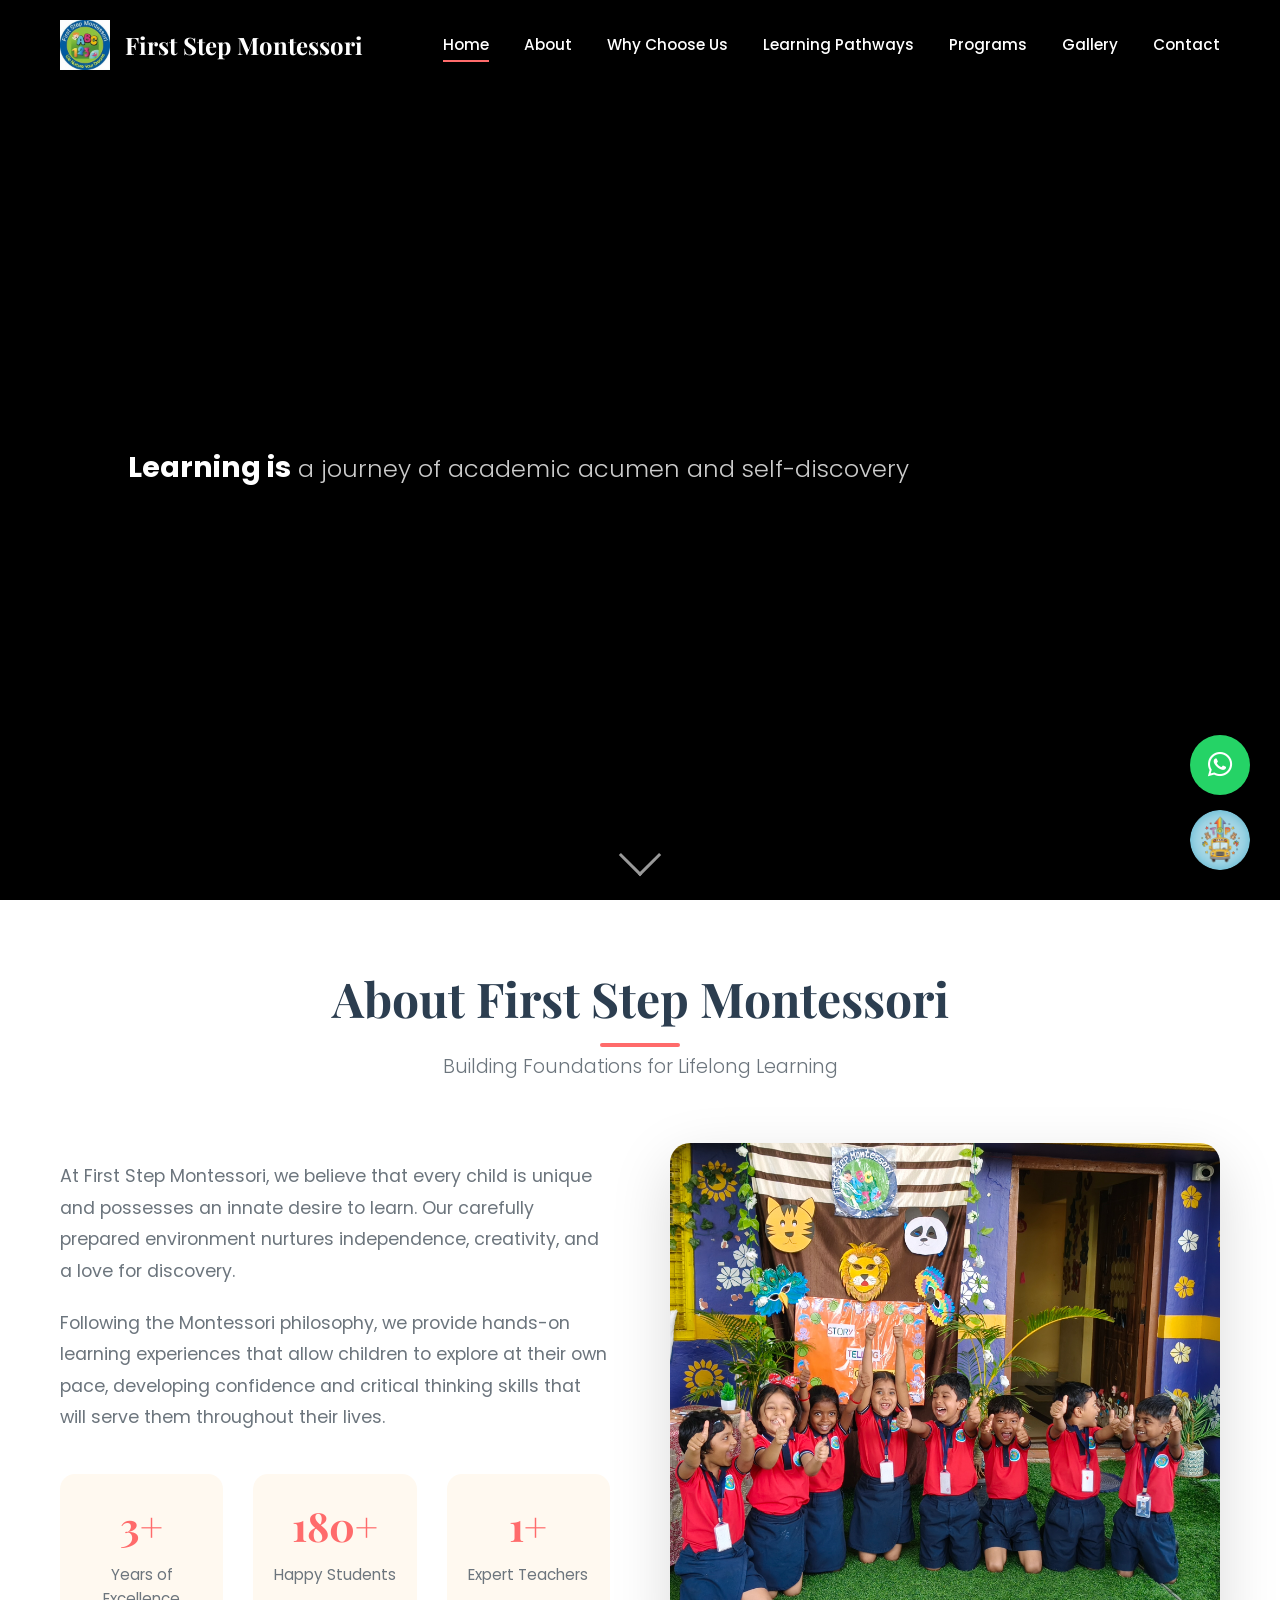
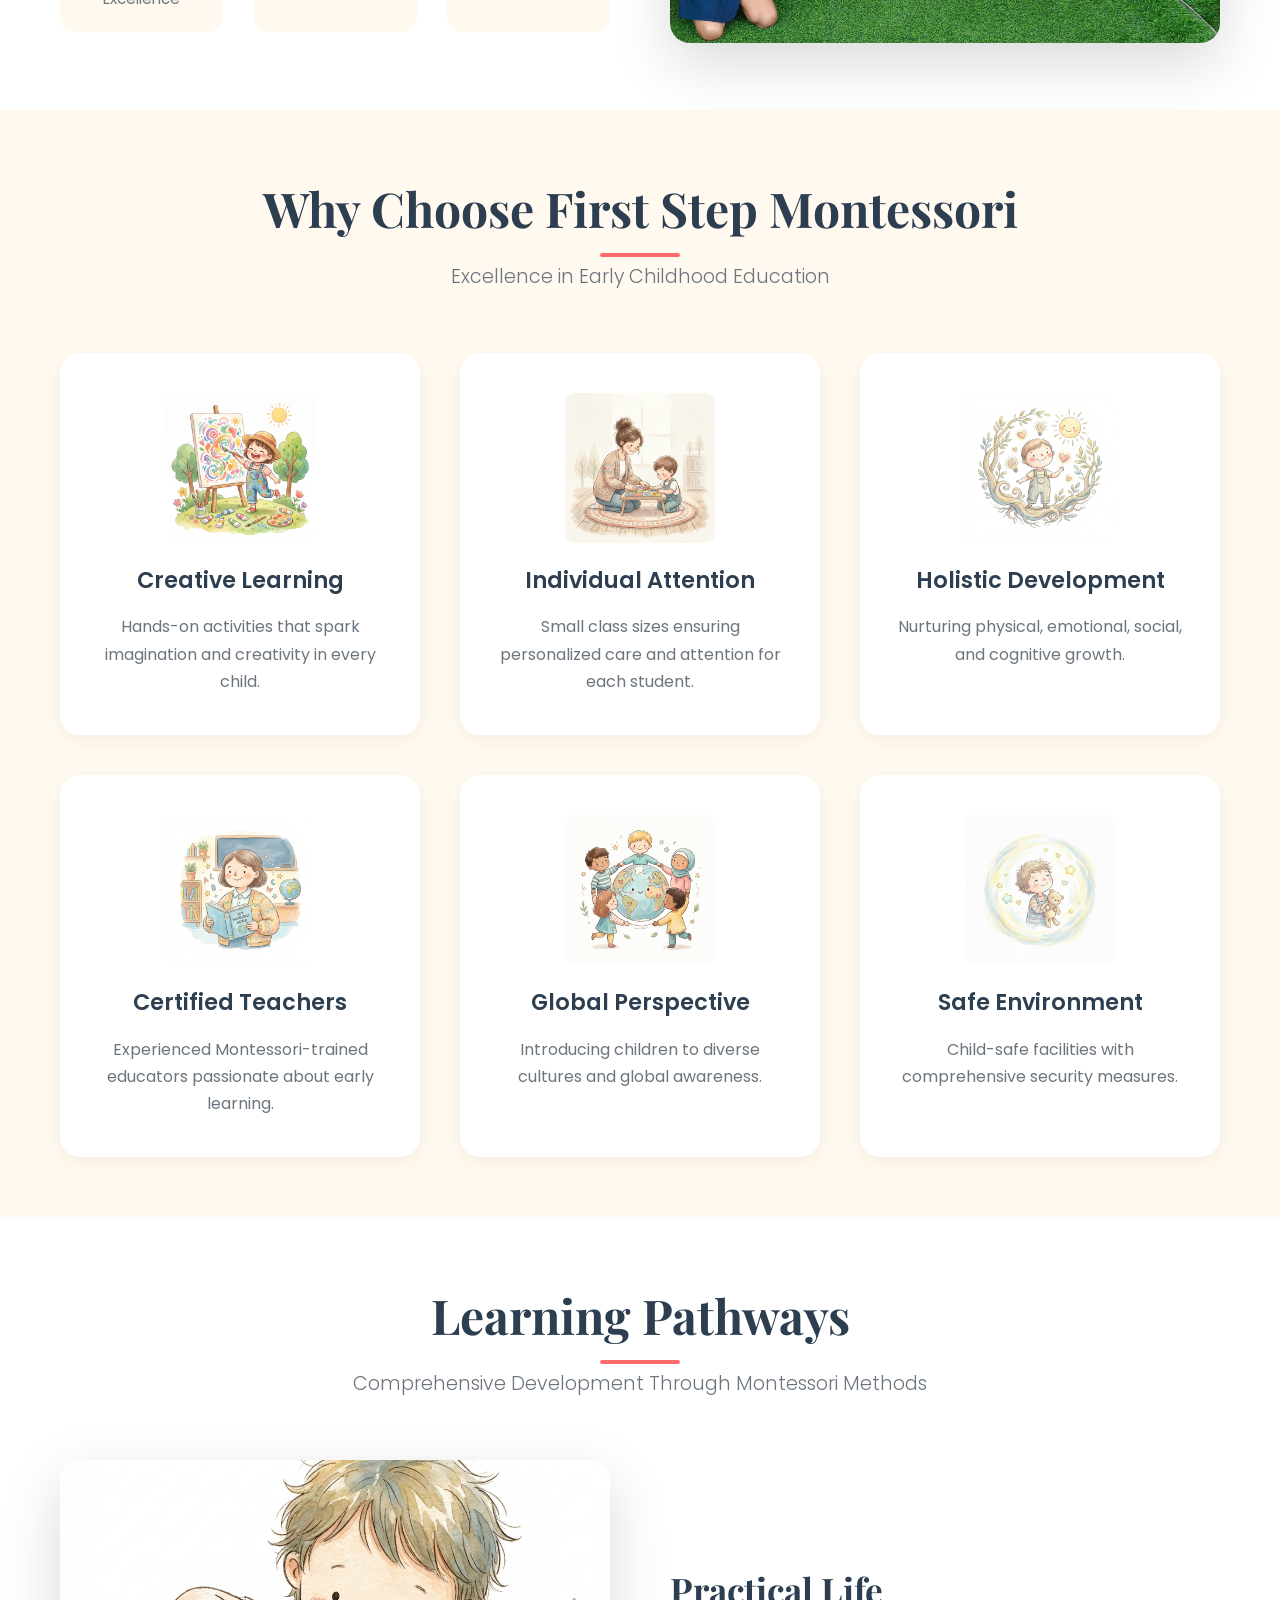
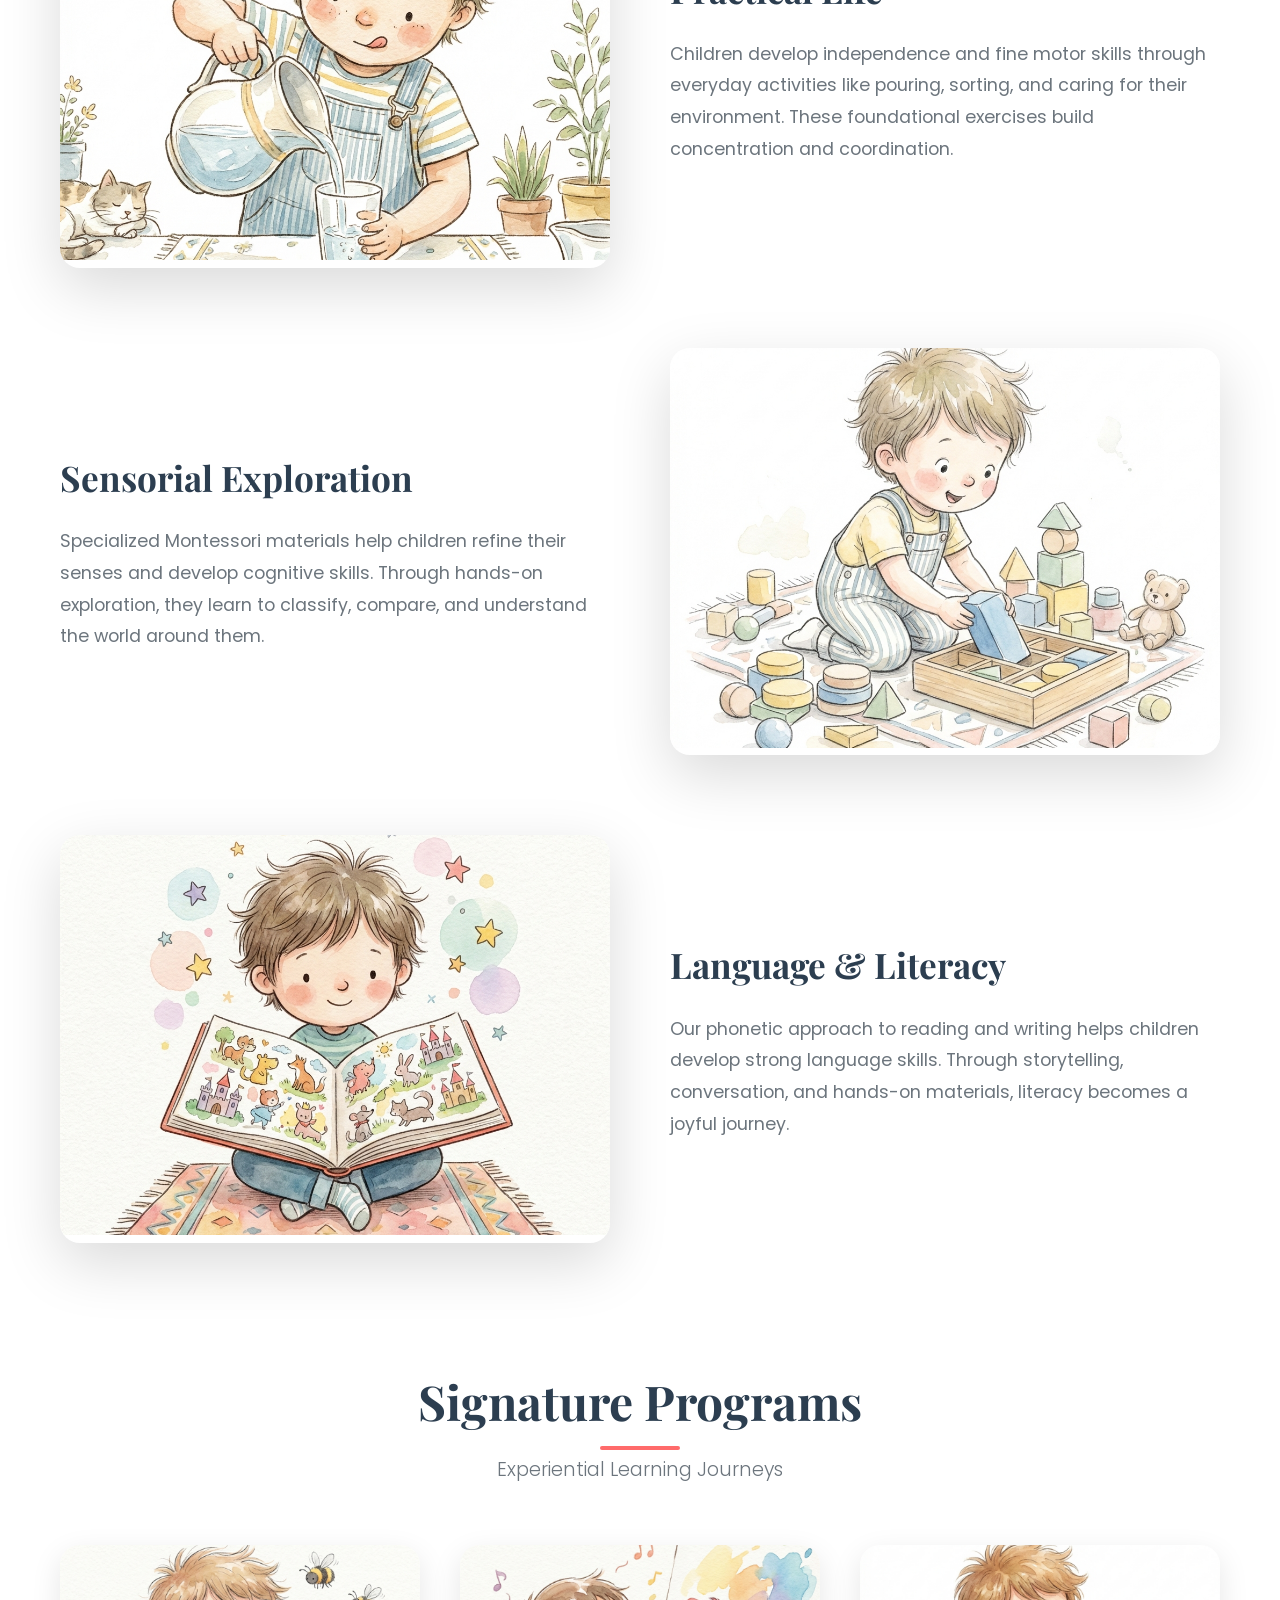
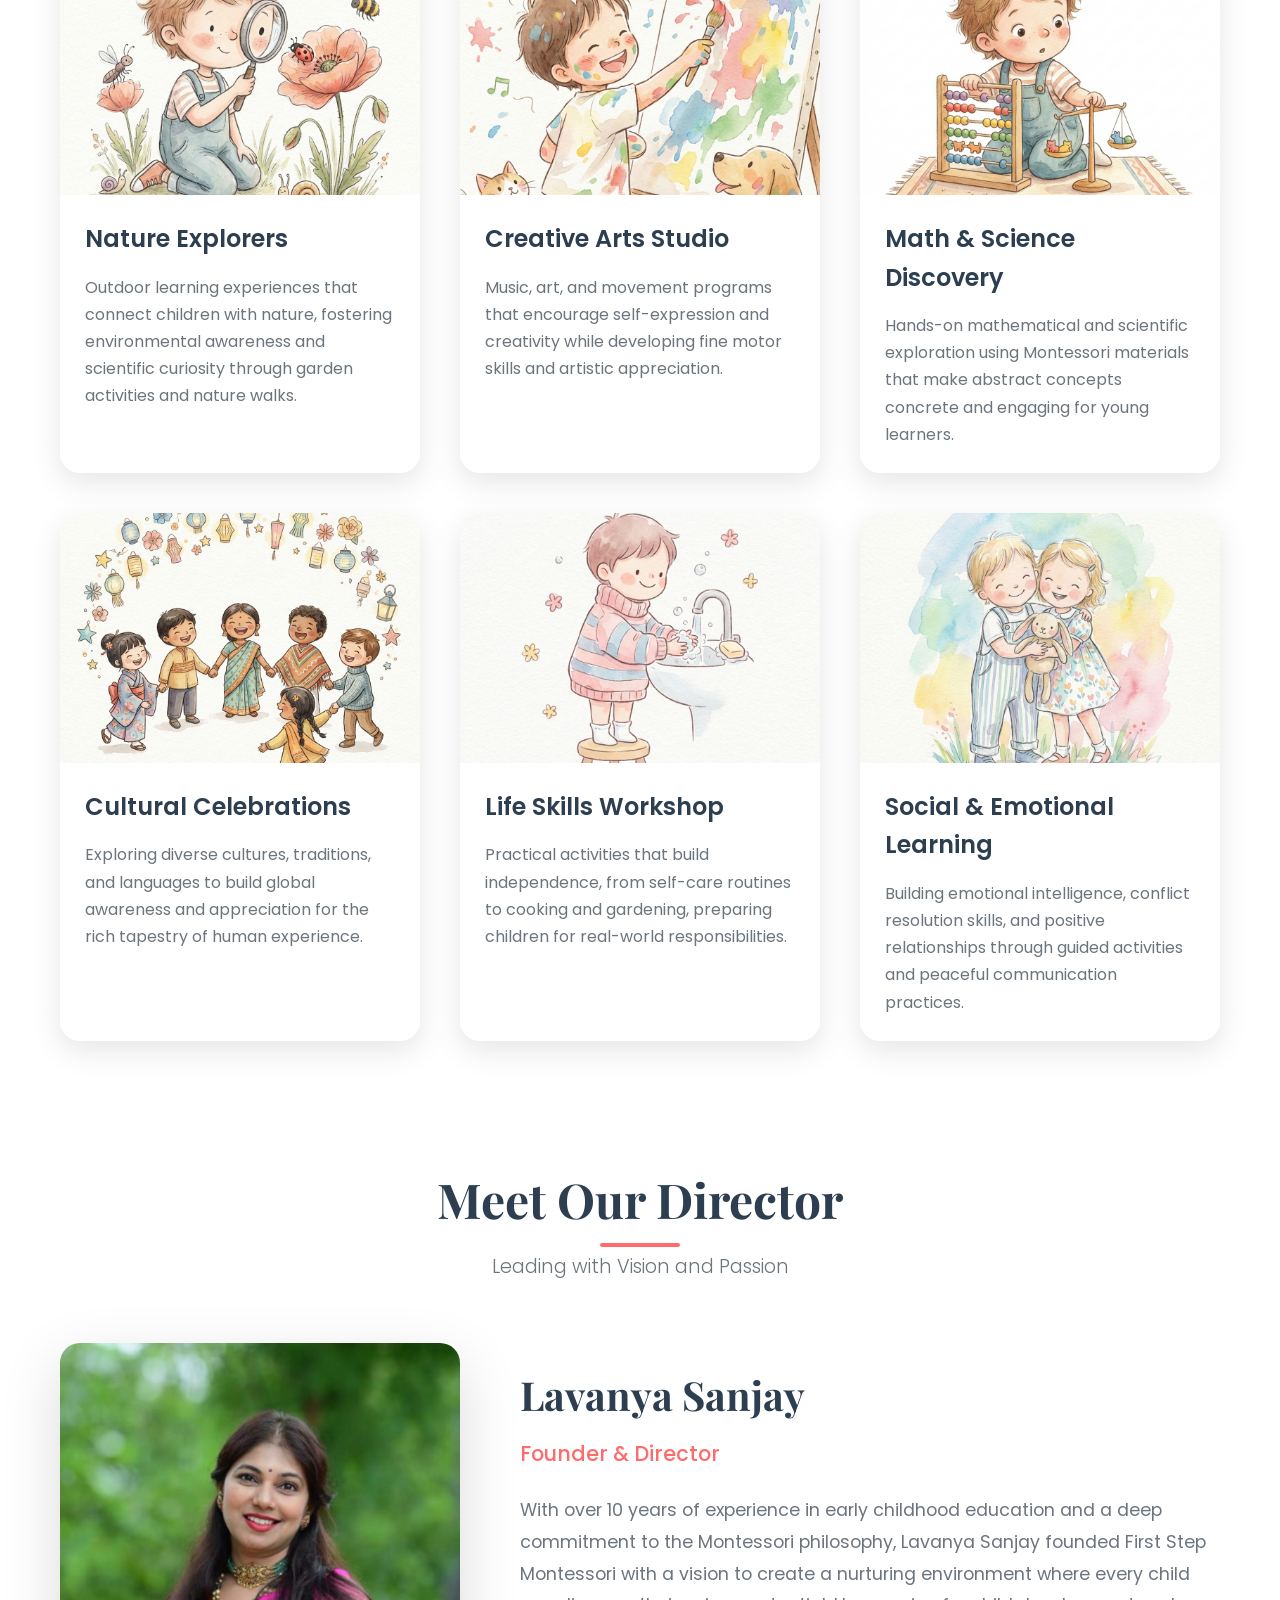
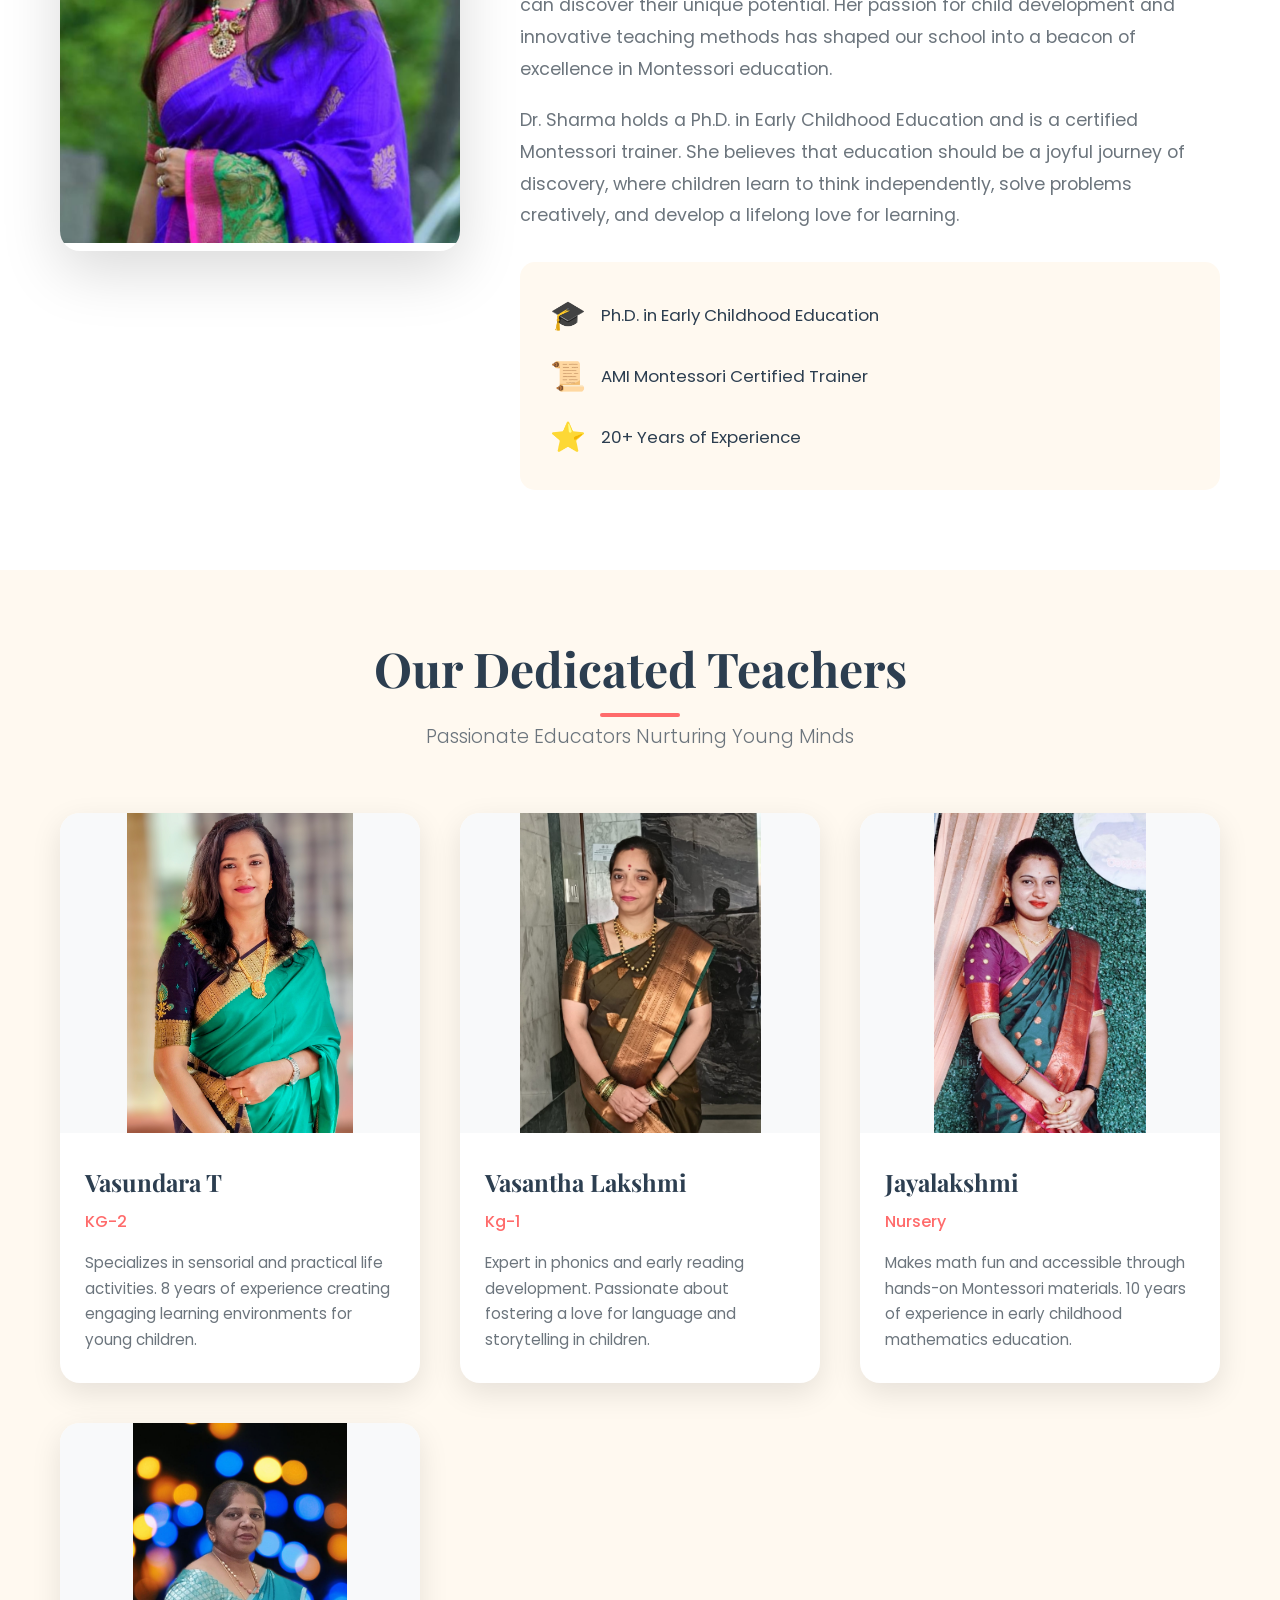
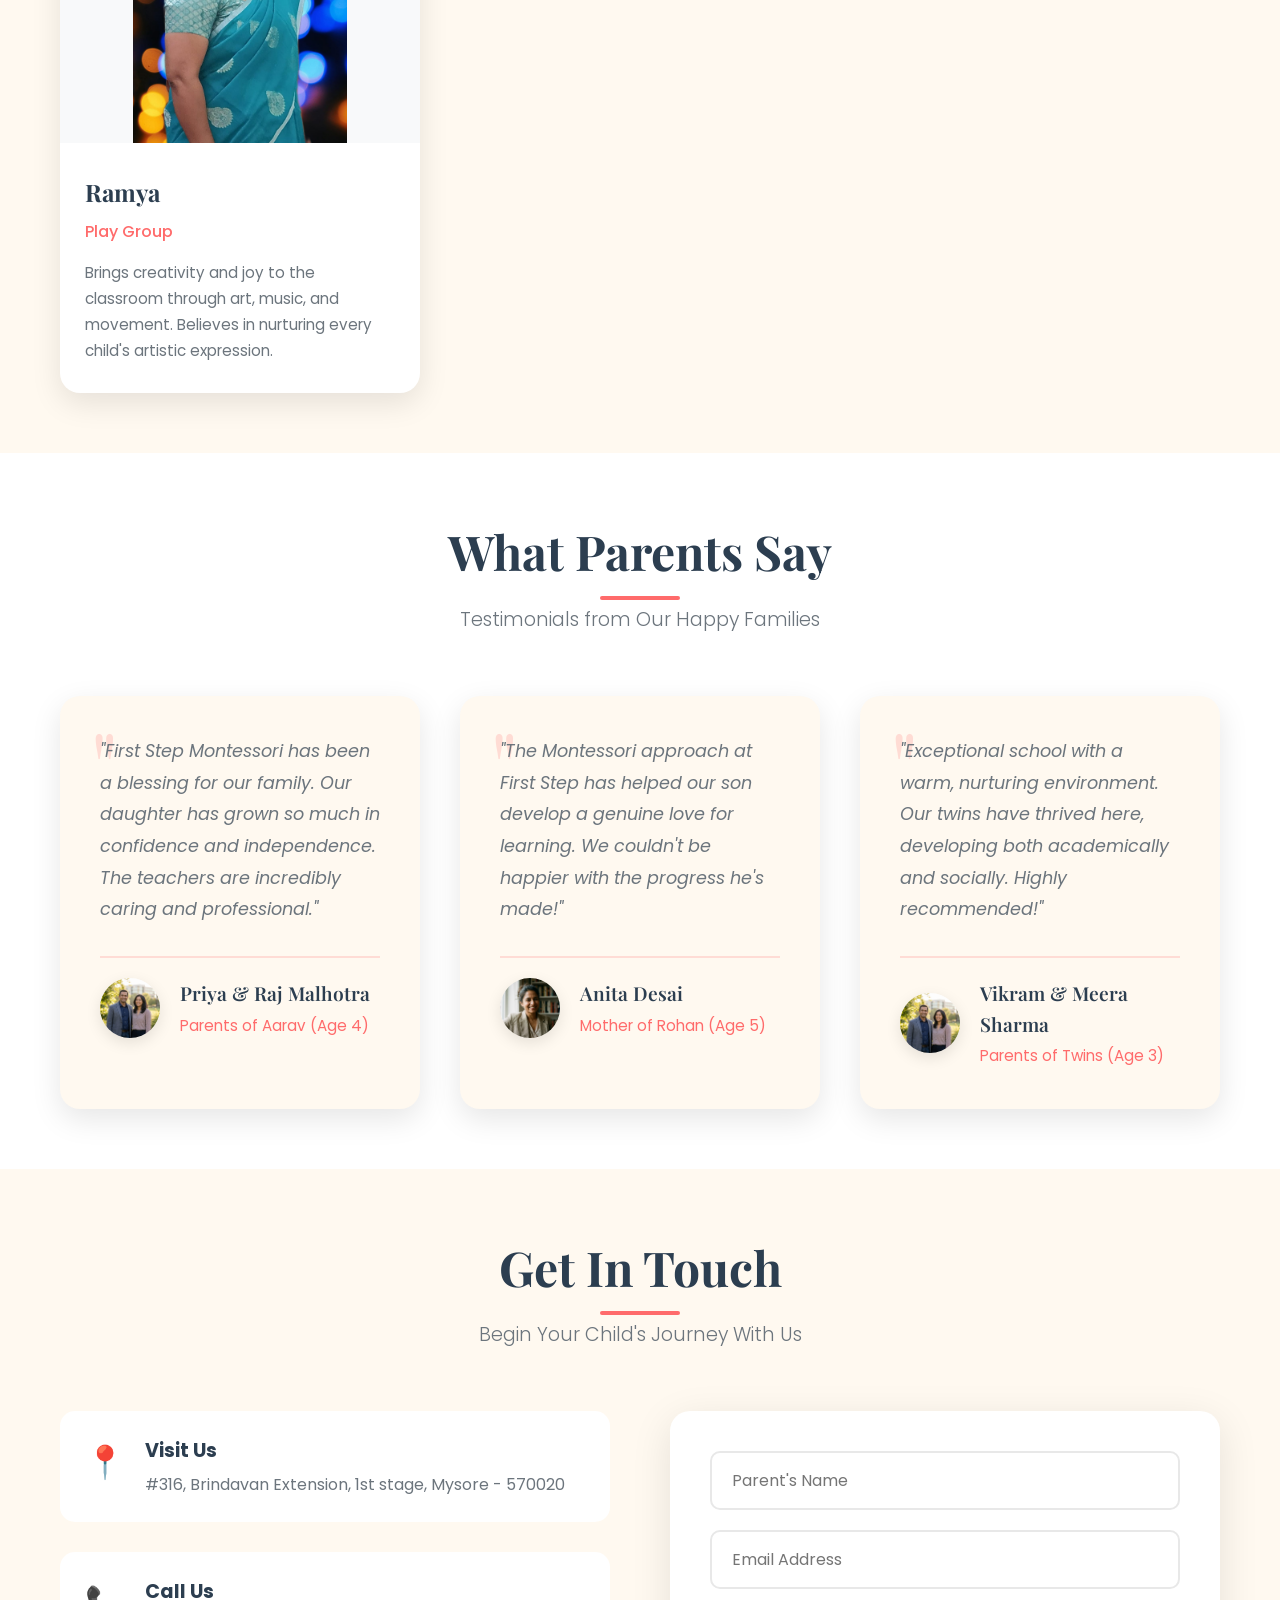
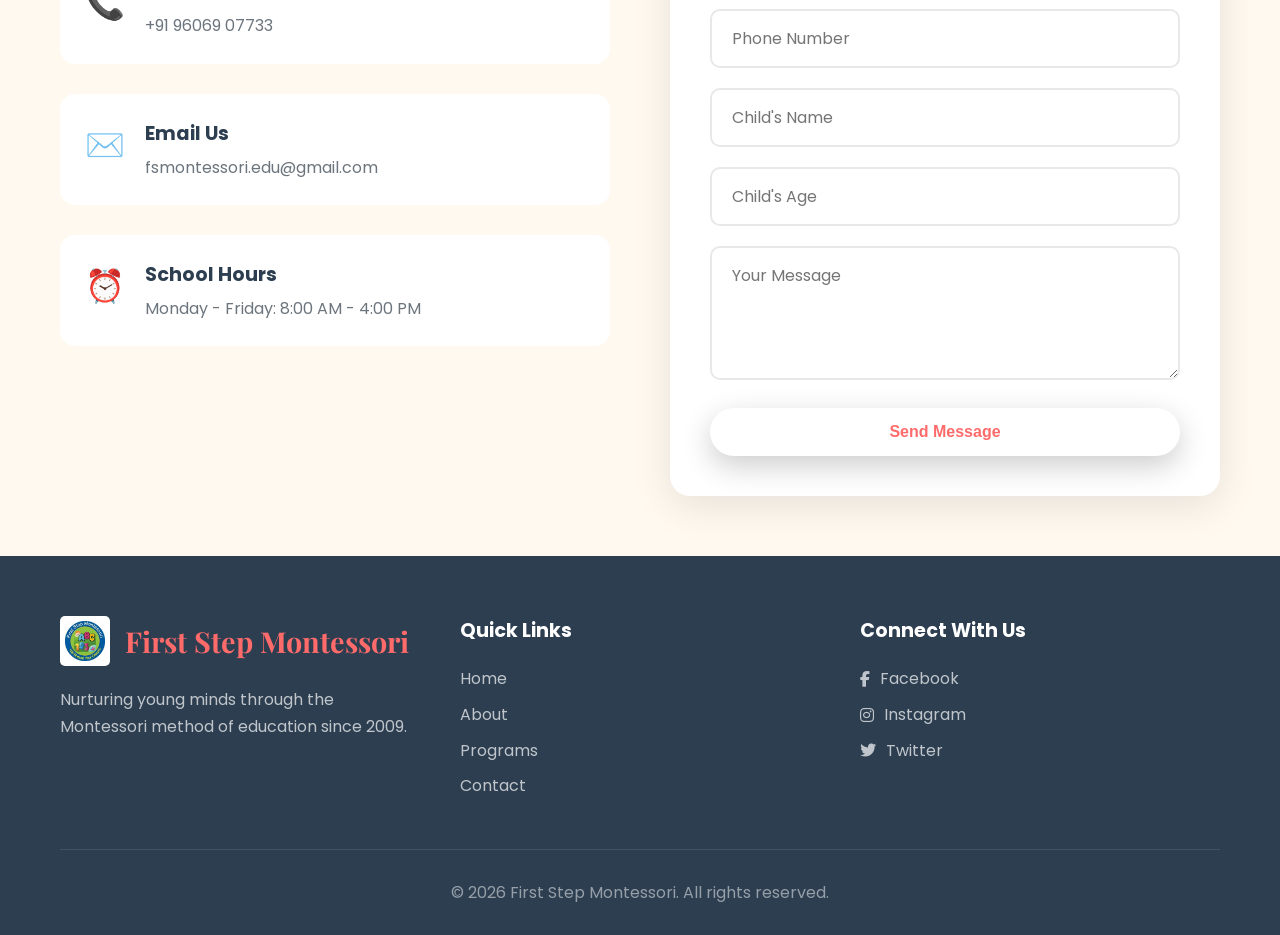
==== commit 4b875769: "gallery" ====
--- a/index.html
+++ b/index.html
@@ -31,7 +31,7 @@
                     <a href="#why-choose-us" class="nav-link">Why Choose Us</a>
                     <a href="#pathways" class="nav-link">Learning Pathways</a>
                     <a href="#programs" class="nav-link">Programs</a>
-                    <a href="#gallery" class="nav-link">Gallery</a>
+                    <a href="gallery.html" class="nav-link">Gallery</a>
                     <a href="#contact" class="nav-link">Contact</a>
                 </div>
                 <div class="hamburger" id="hamburger">
@@ -284,83 +284,7 @@
         </div>
     </section>
 
-    <!-- Gallery Section -->
-    <section id="gallery" class="gallery-section">
-        <div class="container">
-            <div class="section-header">
-                <h2 class="section-title">Our Gallery</h2>
-                <p class="section-subtitle">Moments of Joy & Discovery</p>
-            </div>
-            <div class="gallery-grid">
-                <div class="gallery-item" data-category="classroom">
-                    <div class="gallery-image">
-                        <img src="images/community-1.jpg" alt="Children in classroom">
-                        <div class="gallery-overlay">
-                            <div class="gallery-content">
-                                <h3 class="gallery-title">Classroom Activities</h3>
-                                <p class="gallery-description">Engaged learning experiences</p>
-                            </div>
-                        </div>
-                    </div>
-                </div>
-                <div class="gallery-item" data-category="outdoor">
-                    <div class="gallery-image">
-                        <img src="images/community-2.jpg" alt="Outdoor learning">
-                        <div class="gallery-overlay">
-                            <div class="gallery-content">
-                                <h3 class="gallery-title">Outdoor Exploration</h3>
-                                <p class="gallery-description">Learning through nature</p>
-                            </div>
-                        </div>
-                    </div>
-                </div>
-                <div class="gallery-item" data-category="arts">
-                    <div class="gallery-image">
-                        <img src="images/community-3.jpg" alt="Creative arts">
-                        <div class="gallery-overlay">
-                            <div class="gallery-content">
-                                <h3 class="gallery-title">Creative Expression</h3>
-                                <p class="gallery-description">Art and imagination</p>
-                            </div>
-                        </div>
-                    </div>
-                </div>
-                <div class="gallery-item" data-category="activities">
-                    <div class="gallery-image">
-                        <img src="images/community-4.jpg" alt="Group activities">
-                        <div class="gallery-overlay">
-                            <div class="gallery-content">
-                                <h3 class="gallery-title">Group Activities</h3>
-                                <p class="gallery-description">Collaborative learning</p>
-                            </div>
-                        </div>
-                    </div>
-                </div>
-                <div class="gallery-item" data-category="classroom">
-                    <div class="gallery-image">
-                        <img src="images/community-5.jpg" alt="Montessori materials">
-                        <div class="gallery-overlay">
-                            <div class="gallery-content">
-                                <h3 class="gallery-title">Montessori Materials</h3>
-                                <p class="gallery-description">Hands-on learning tools</p>
-                            </div>
-                        </div>
-                    </div>
-                </div>
-                <div class="gallery-item" data-category="activities">
-                    <div class="gallery-image">
-                        <img src="images/community-6.jpg" alt="Happy children">
-                        <div class="gallery-overlay">
-                            <div class="gallery-content">
-                                <h3 class="gallery-title">Joyful Learning</h3>
-                                <p class="gallery-description">Happy, engaged students</p>
-                            </div>
-                        </div>
-                    </div>
-                </div>
-            </div>
-        </div>
-    </section>
+
 
 
     <!-- Director Section -->
--- a/styles.css
+++ b/styles.css
@@ -32,6 +32,8 @@
 
 html {
     scroll-behavior: smooth;
+    scroll-padding-top: 100px;
+    /* Prevent fixed header overlap */
 }
 
 body {
@@ -60,7 +62,8 @@
     transition: var(--transition-smooth);
 }
 
-.navbar.scrolled {
+.navbar.scrolled,
+.navbar.solid-nav {
     background: rgba(255, 255, 255, 0.98);
     backdrop-filter: blur(10px);
     box-shadow: 0 2px 20px rgba(0, 0, 0, 0.1);
@@ -458,12 +461,24 @@
     }
 }
 
+
 .about-image img {
     width: 100%;
     height: 500px;
     object-fit: cover;
     border-radius: 20px;
     box-shadow: 0 20px 60px rgba(0, 0, 0, 0.15);
+}
+
+@media (max-width: 768px) {
+    .about-image img {
+        height: auto;
+        /* Allow height to adjust automatically */
+        max-height: 400px;
+        /* Optional constraint */
+        object-fit: contain;
+        /* Ensure the whole image is visible */
+    }
 }
 
 /* ===== Director Section ===== */
@@ -1522,4 +1537,215 @@
         opacity: 1;
         transform: translateY(0);
     }
+}
+
+/* ===== Gallery Page Styles ===== */
+.page-header {
+    background: linear-gradient(135deg, var(--primary-color), var(--secondary-color));
+    color: white;
+    padding: 120px 0 60px;
+    text-align: center;
+}
+
+.page-title {
+    font-family: var(--font-heading);
+    font-size: 3rem;
+    margin-bottom: 10px;
+}
+
+.page-subtitle {
+    font-size: 1.2rem;
+    opacity: 0.9;
+}
+
+.gallery-page-section {
+    padding: 60px 0;
+    min-height: 60vh;
+}
+
+.gallery-filters {
+    display: flex;
+    justify-content: center;
+    flex-wrap: wrap;
+    gap: 15px;
+    margin-bottom: 40px;
+}
+
+.filter-btn {
+    background: transparent;
+    border: 2px solid var(--primary-color);
+    color: var(--primary-color);
+    padding: 8px 25px;
+    border-radius: 30px;
+    font-size: 1rem;
+    cursor: pointer;
+    transition: all 0.3s ease;
+    font-weight: 500;
+}
+
+.filter-btn:hover,
+.filter-btn.active {
+    background: var(--primary-color);
+    color: white;
+    transform: translateY(-2px);
+    box-shadow: 0 4px 10px rgba(78, 205, 196, 0.3);
+}
+
+.gallery-page-section .gallery-item.hide {
+    display: none;
+}
+
+.gallery-page-section .gallery-grid {
+    column-count: 3;
+    column-gap: 20px;
+}
+
+.gallery-page-section .gallery-item {
+    break-inside: avoid;
+    margin-bottom: 20px;
+    cursor: pointer;
+    overflow: hidden;
+    border-radius: 10px;
+    box-shadow: 0 4px 15px rgba(0, 0, 0, 0.1);
+    transition: transform 0.3s ease;
+    position: relative;
+    /* Removed fixed height for masonry effect */
+    display: inline-block;
+    width: 100%;
+}
+
+.gallery-page-section .gallery-item:hover {
+    transform: translateY(-5px);
+}
+
+.gallery-page-section .gallery-image {
+    width: 100%;
+    /* Removed fixed height */
+}
+
+.gallery-page-section .gallery-image img {
+    width: 100%;
+    height: auto;
+    display: block;
+    object-fit: cover;
+    transition: transform 0.5s ease;
+}
+
+.gallery-page-section .gallery-item:hover .gallery-image img {
+    transform: scale(1.1);
+}
+
+.gallery-page-section .gallery-overlay {
+    position: absolute;
+    top: 0;
+    left: 0;
+    width: 100%;
+    height: 100%;
+    background: rgba(0, 0, 0, 0.4);
+    display: flex;
+    justify-content: center;
+    align-items: center;
+    opacity: 0;
+    transition: opacity 0.3s ease;
+}
+
+.gallery-page-section .gallery-overlay i {
+    color: white;
+    font-size: 2rem;
+}
+
+.gallery-page-section .gallery-item:hover .gallery-overlay {
+    opacity: 1;
+}
+
+@media (max-width: 900px) {
+    .gallery-page-section .gallery-grid {
+        column-count: 2;
+    }
+}
+
+@media (max-width: 600px) {
+    .gallery-page-section .gallery-grid {
+        column-count: 1;
+    }
+}
+
+
+/* ===== Lightbox Modal ===== */
+.lightbox {
+    display: none;
+    /* Hidden by default */
+    position: fixed;
+    z-index: 2000;
+    padding-top: 60px;
+    left: 0;
+    top: 0;
+    width: 100%;
+    height: 100%;
+    overflow: auto;
+    background-color: rgba(0, 0, 0, 0.9);
+    animation: lightboxFadeIn 0.4s;
+}
+
+.lightbox-content {
+    margin: auto;
+    display: block;
+    width: 80%;
+    max-width: 900px;
+    max-height: 80vh;
+    object-fit: contain;
+    border-radius: 5px;
+    animation: zoomIn 0.4s;
+}
+
+#caption {
+    margin: auto;
+    display: block;
+    width: 80%;
+    max-width: 700px;
+    text-align: center;
+    color: #ccc;
+    padding: 10px 0;
+    font-size: 1.2rem;
+}
+
+.close-lightbox {
+    position: absolute;
+    top: 20px;
+    right: 35px;
+    color: #f1f1f1;
+    font-size: 40px;
+    font-weight: bold;
+    transition: 0.3s;
+    cursor: pointer;
+    z-index: 2001;
+}
+
+.close-lightbox:hover,
+.close-lightbox:focus {
+    color: #bbb;
+    text-decoration: none;
+    cursor: pointer;
+}
+
+@keyframes zoomIn {
+    from {
+        transform: scale(0.8);
+        opacity: 0;
+    }
+
+    to {
+        transform: scale(1);
+        opacity: 1;
+    }
+}
+
+@keyframes lightboxFadeIn {
+    from {
+        opacity: 0;
+    }
+
+    to {
+        opacity: 1;
+    }
 }
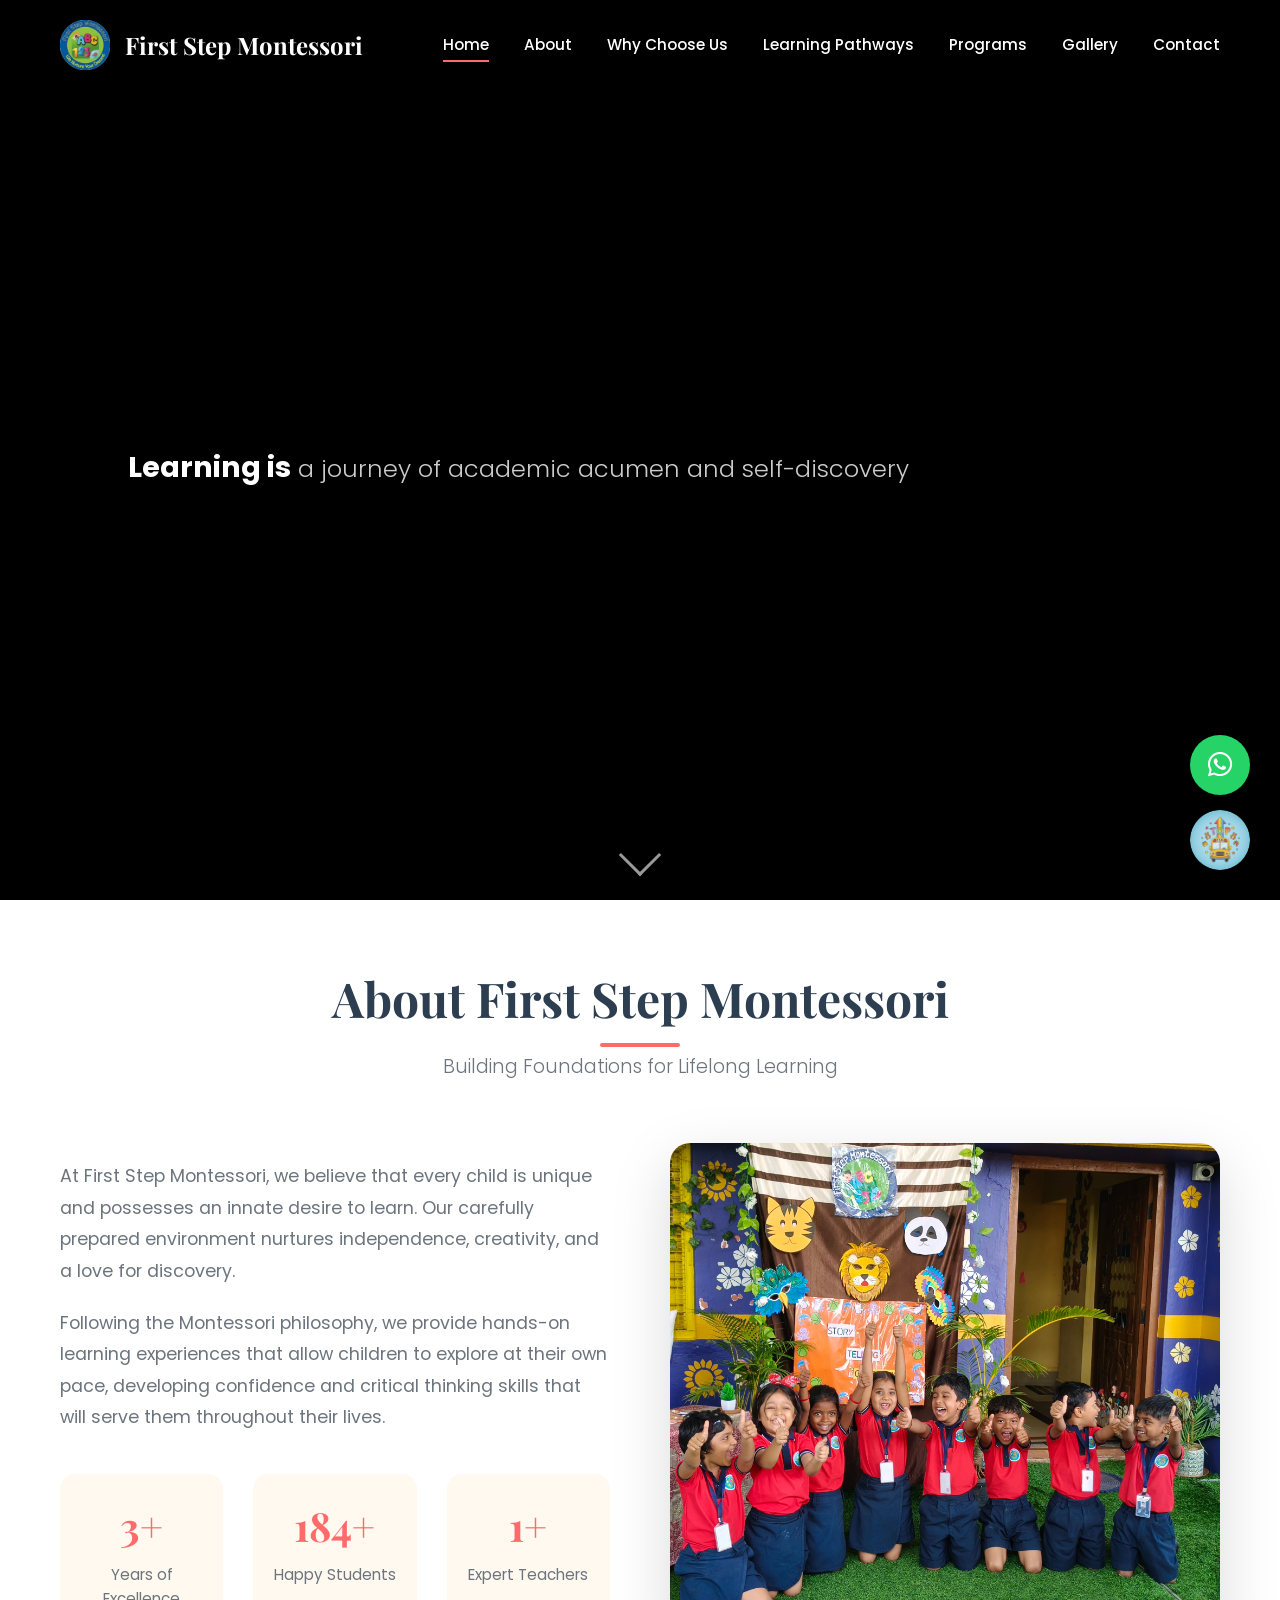
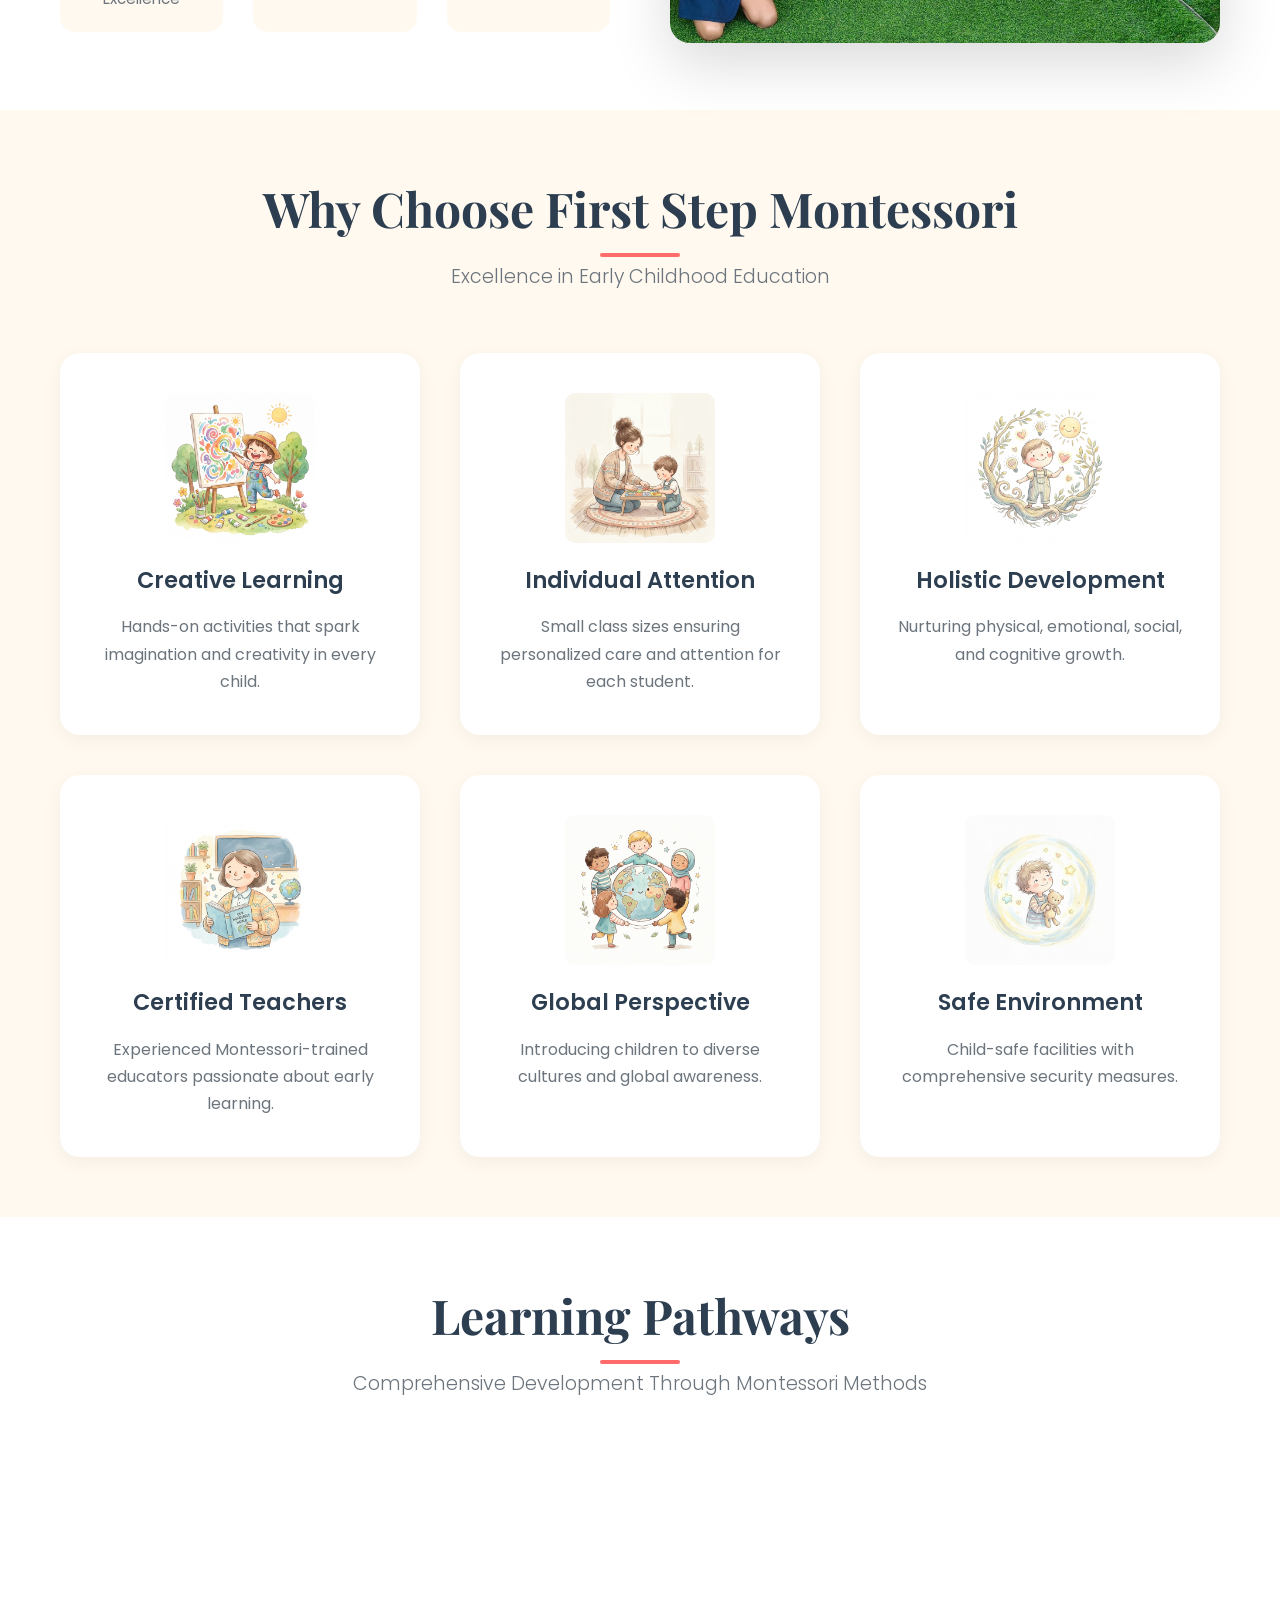
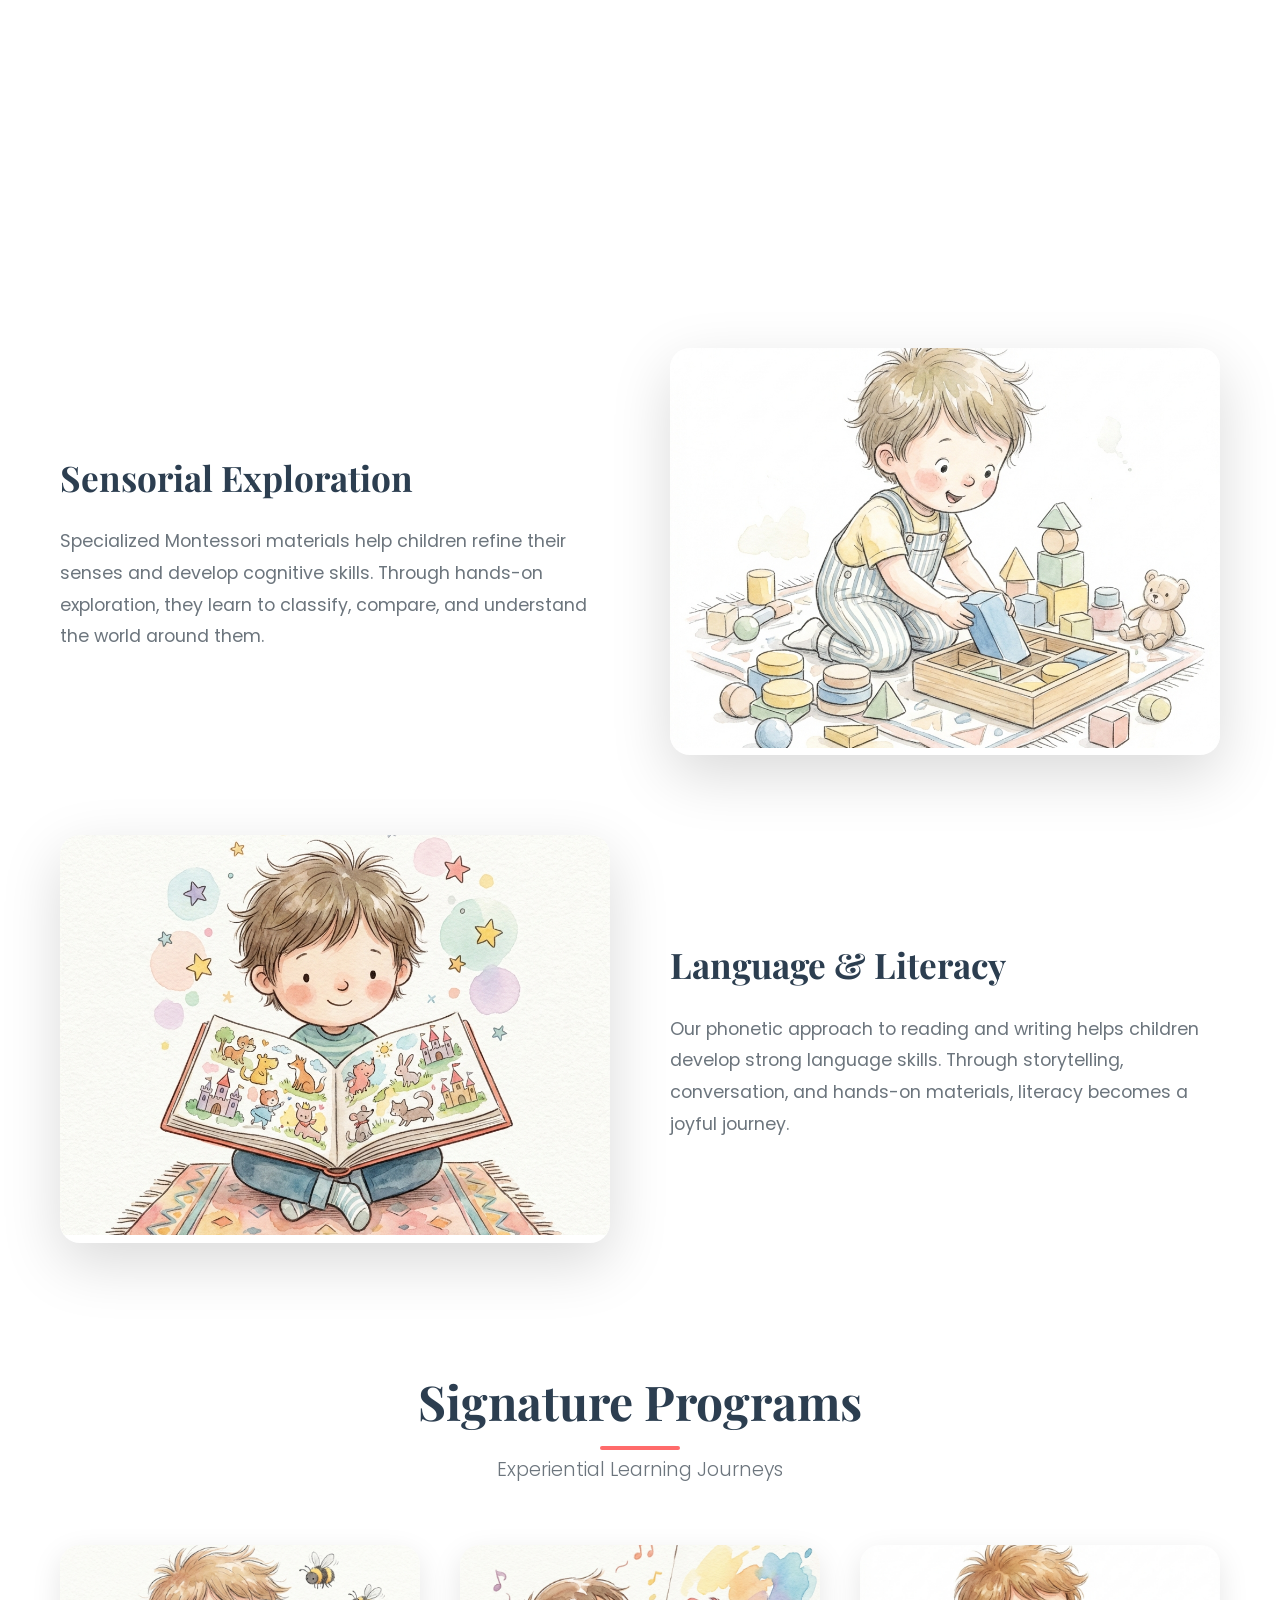
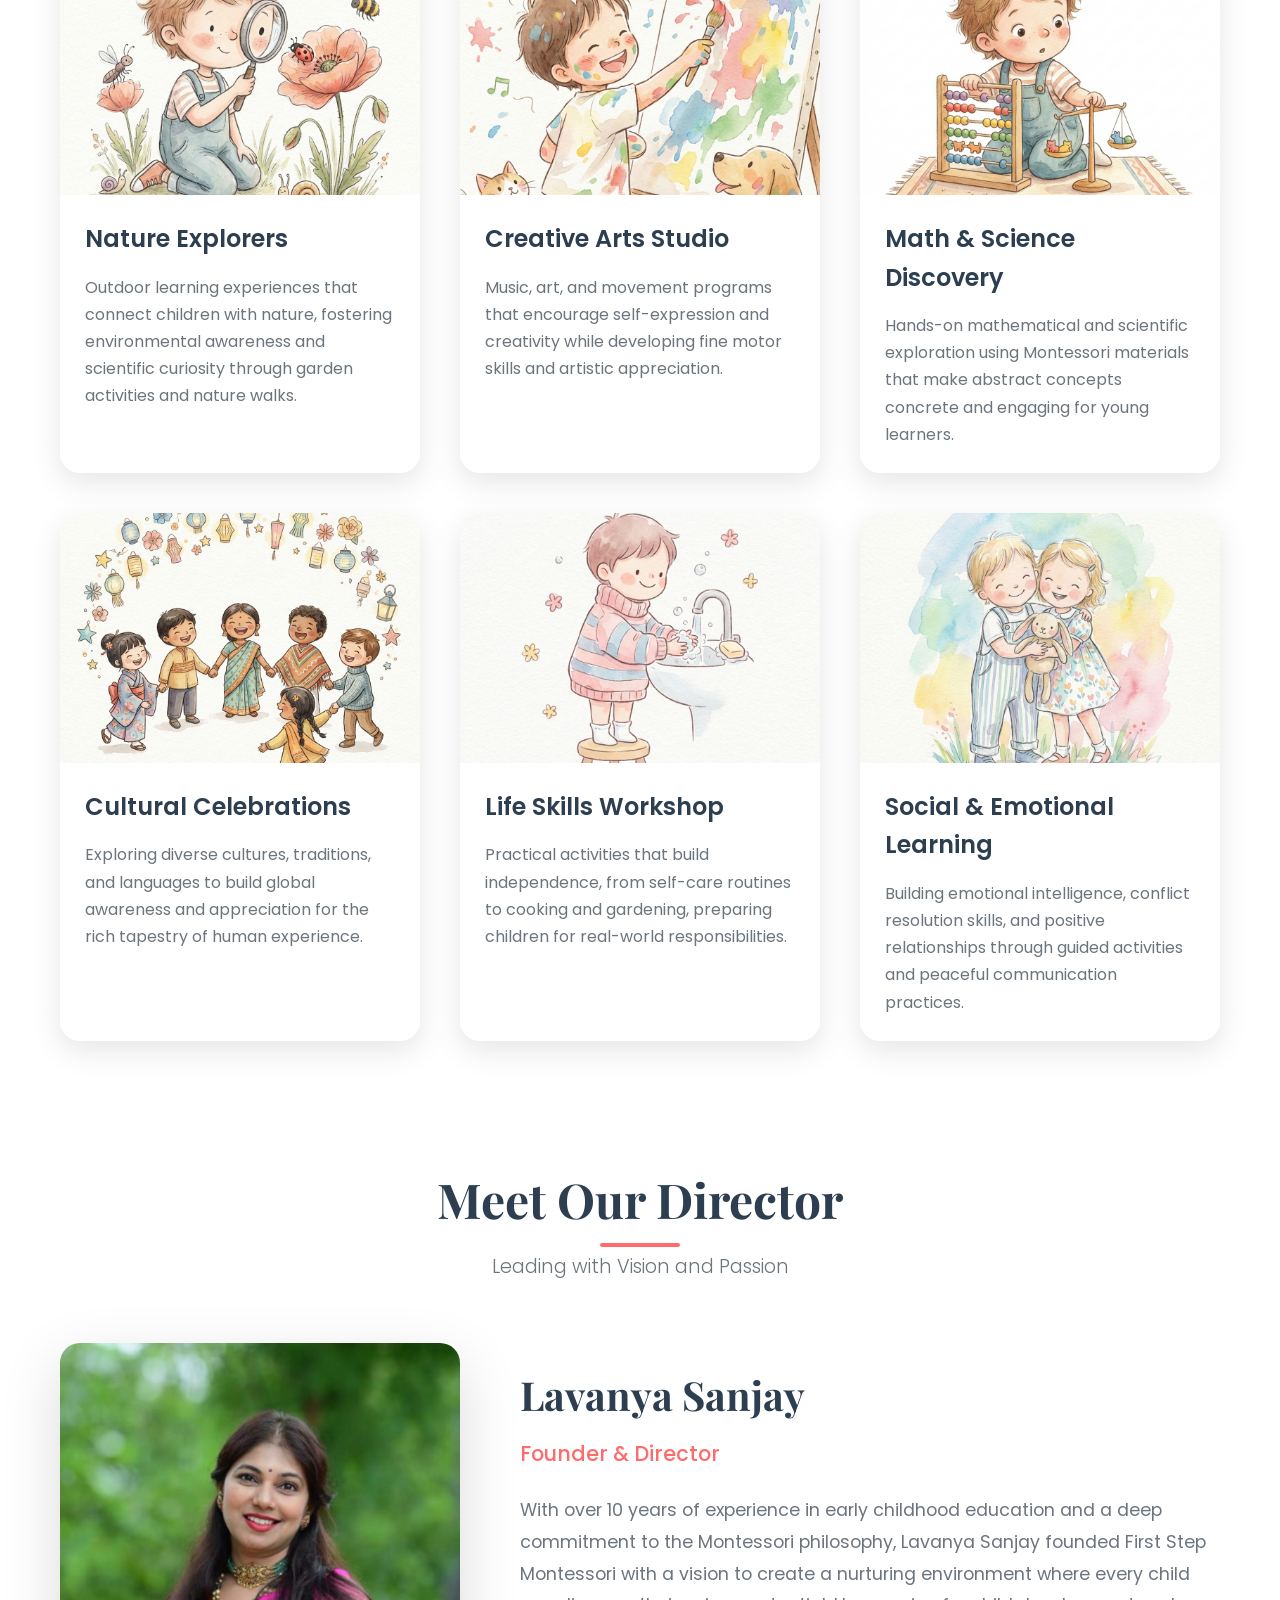
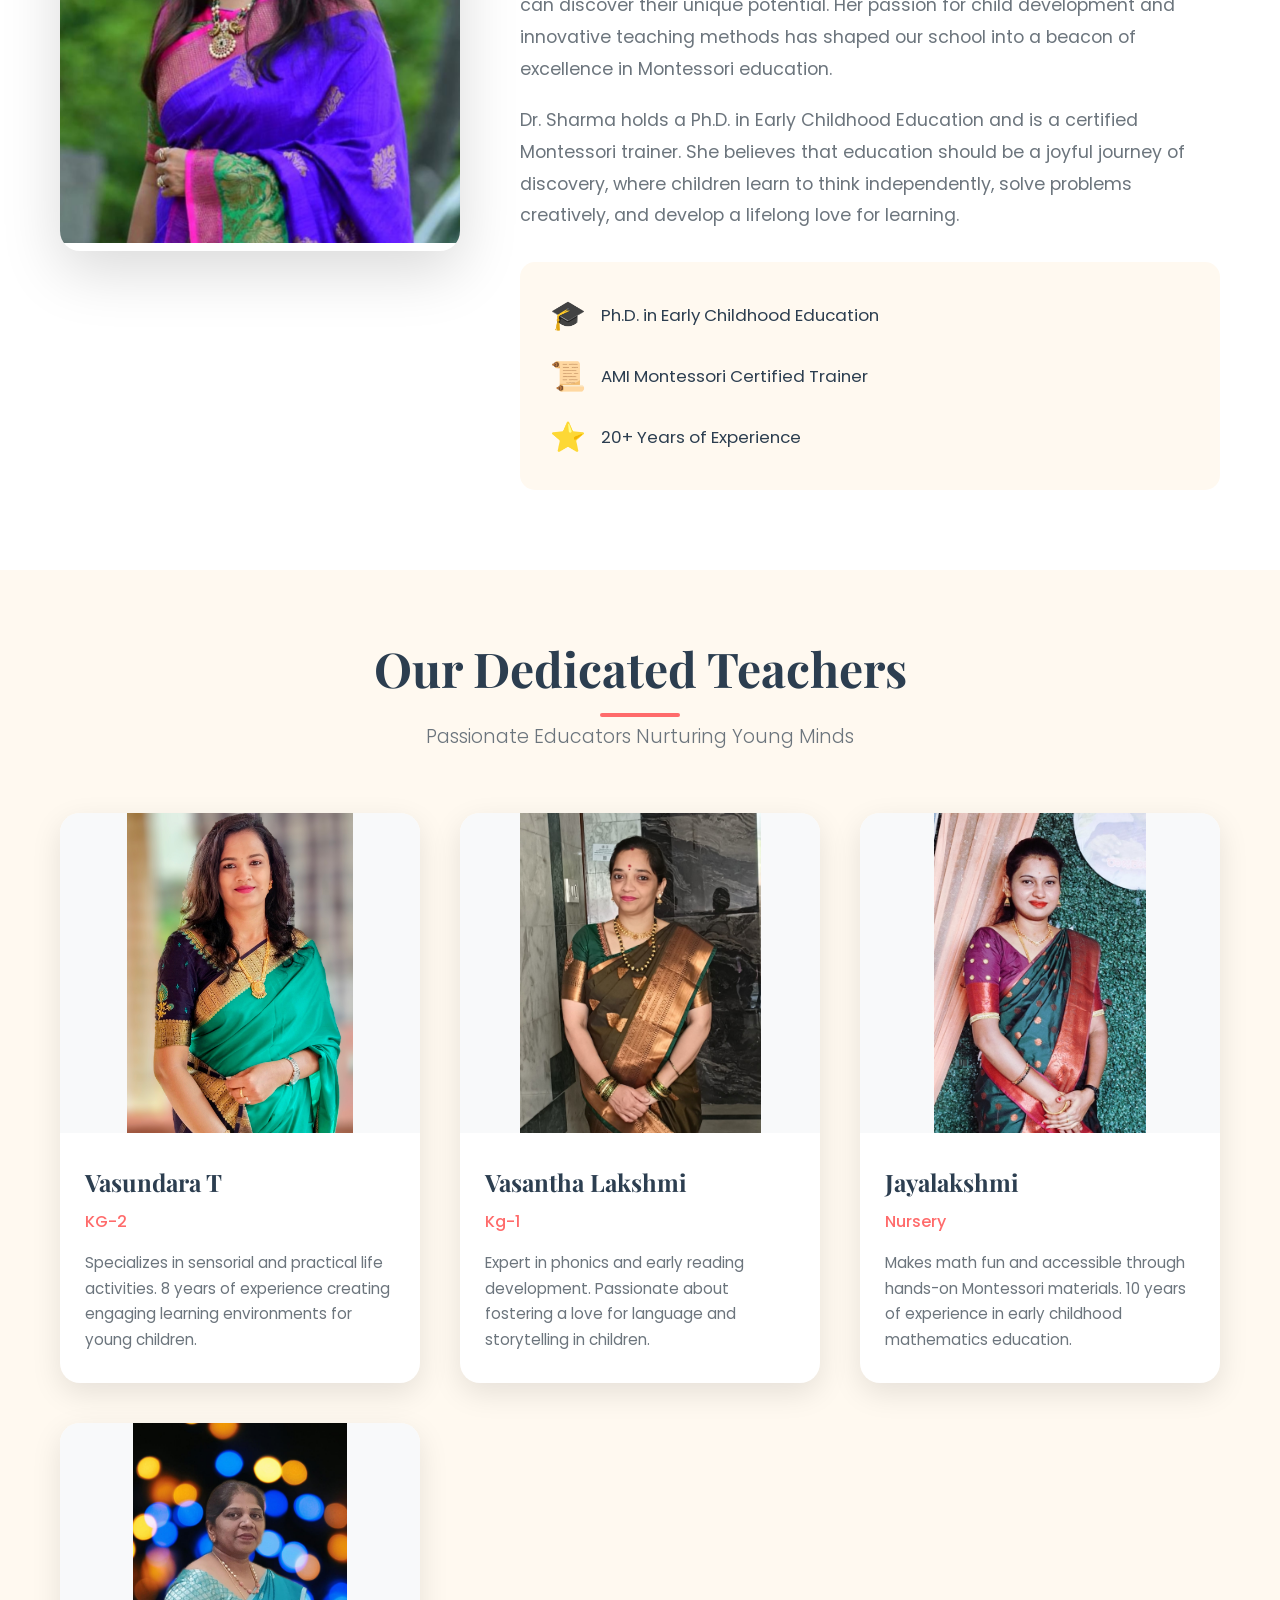
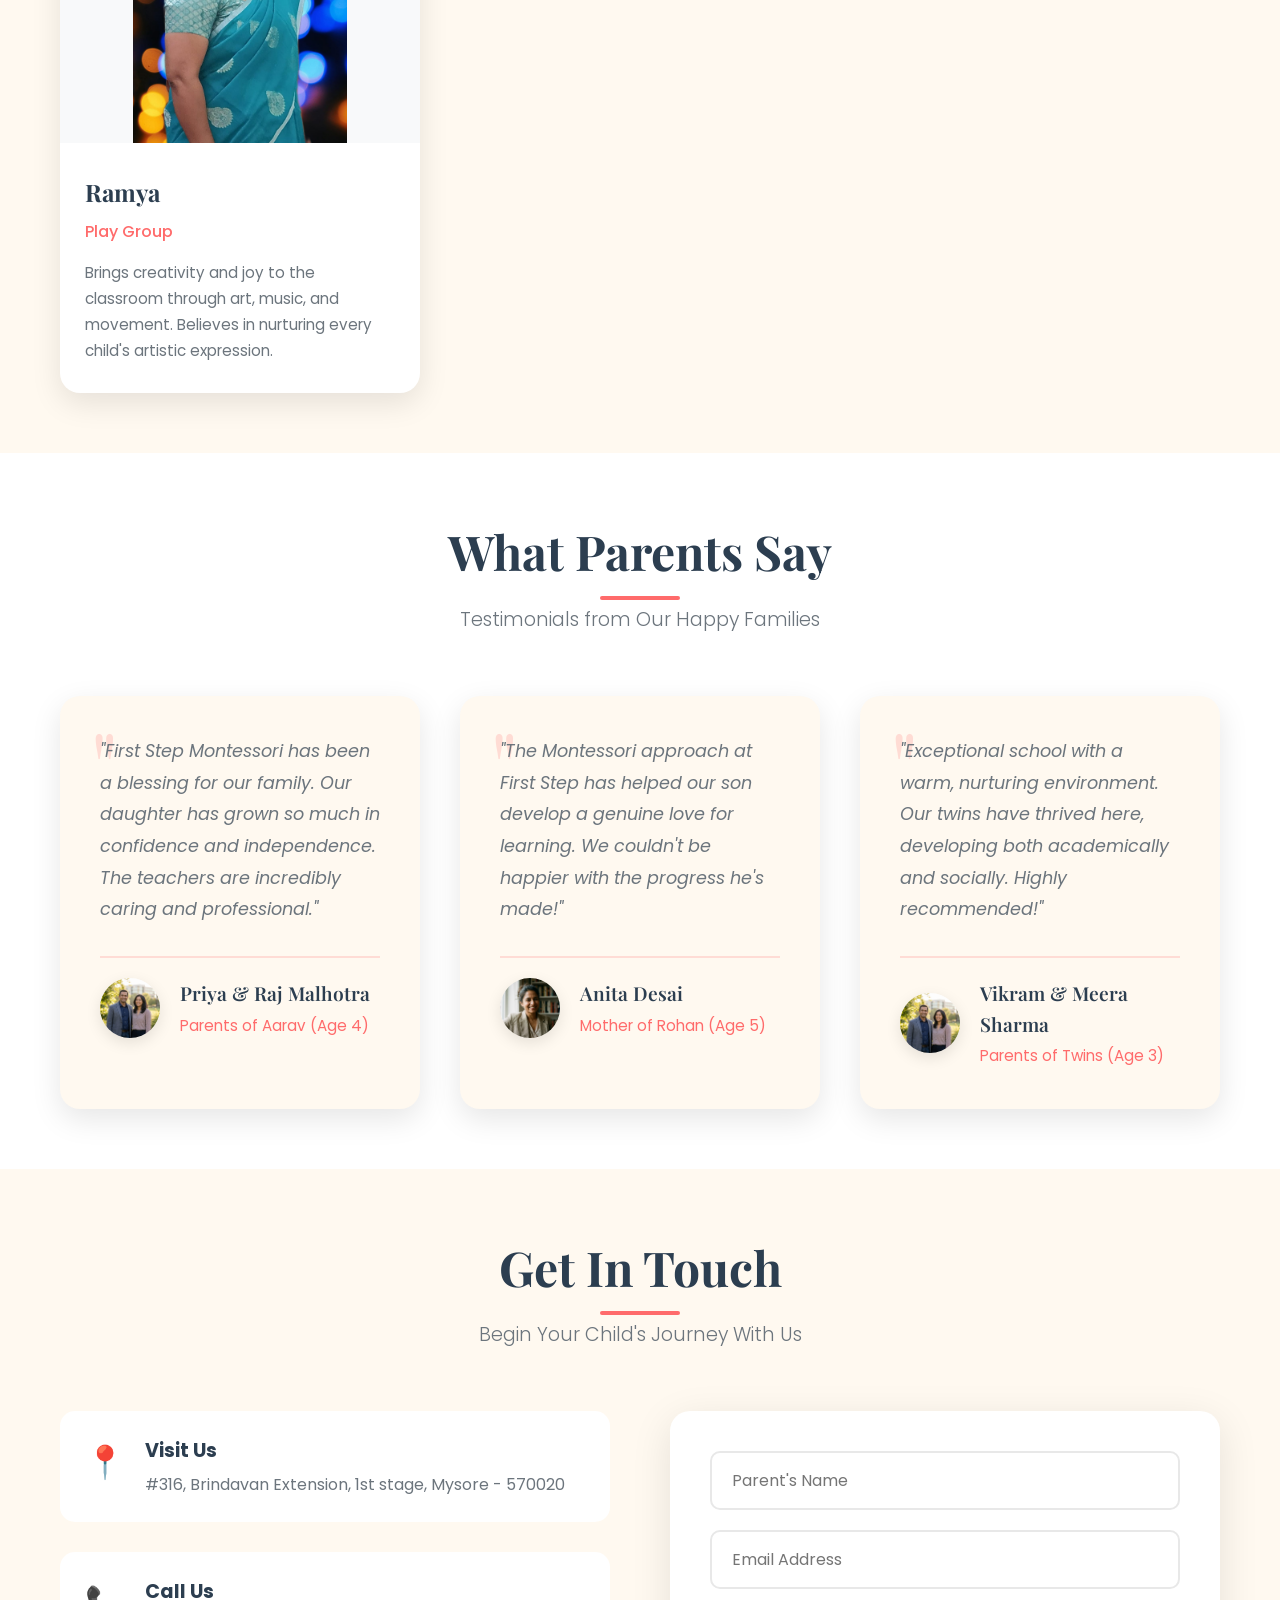
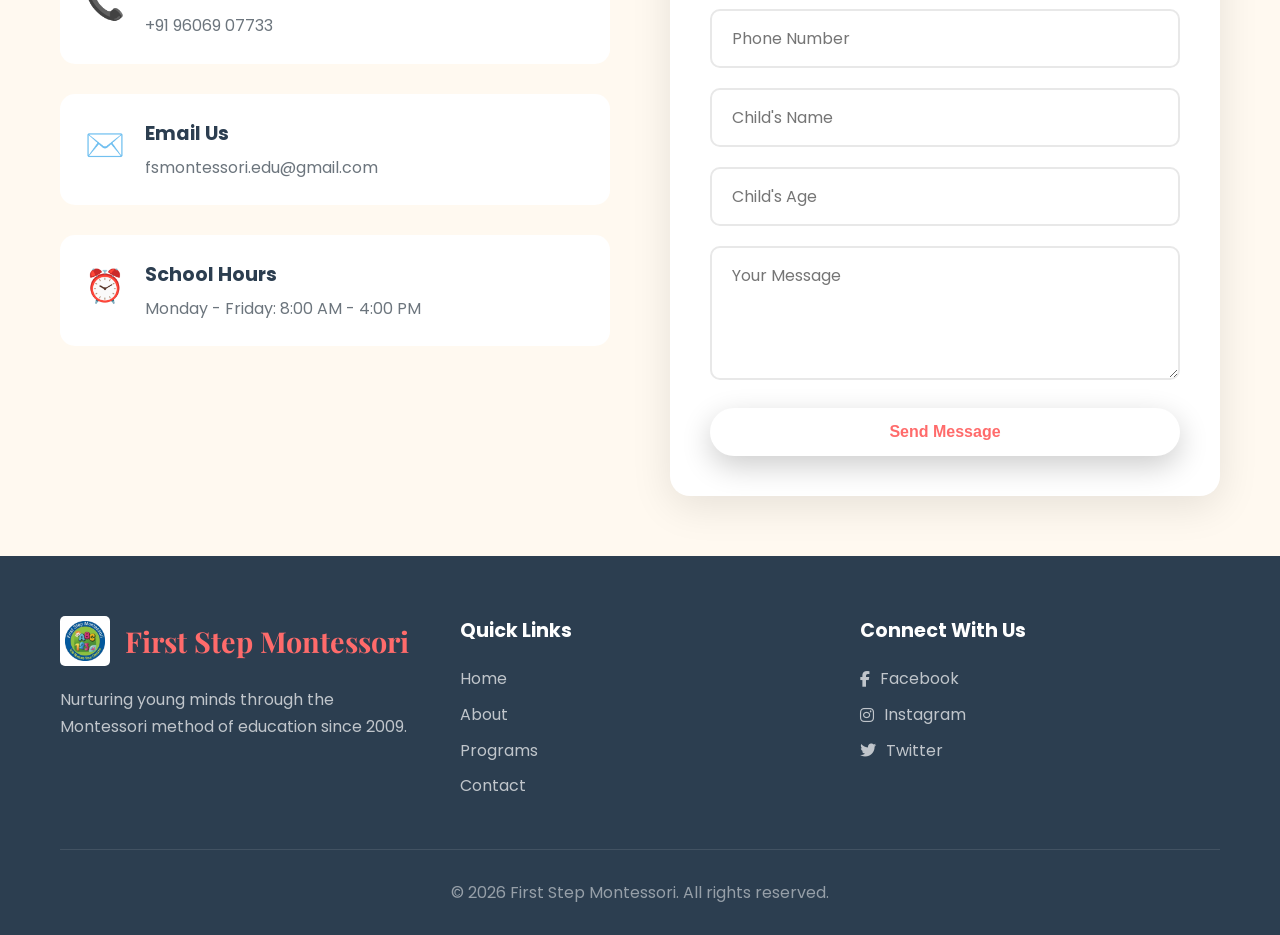
==== commit eafec89f: "gallery" ====
--- a/index.html
+++ b/index.html
@@ -22,7 +22,7 @@
         <div class="container">
             <div class="nav-wrapper">
                 <div class="logo">
-                    <img src="images/logo.png" alt="First Step Montessori Logo">
+                    <img src="images/logo_transparent.png" alt="First Step Montessori Logo">
                     <h1>First Step Montessori</h1>
                 </div>
                 <div class="nav-menu" id="navMenu">
@@ -545,7 +545,7 @@
             <div class="footer-content">
                 <div class="footer-section">
                     <div class="footer-logo-container">
-                        <img src="images/logo.png" alt="First Step Montessori Logo">
+                        <img src="images/logo_transparent.png" alt="First Step Montessori Logo">
                         <h3>First Step Montessori</h3>
                     </div>
                     <p>Nurturing young minds through the Montessori method of education since 2009.</p>
--- a/styles.css
+++ b/styles.css
@@ -218,17 +218,17 @@
 }
 
 /* Transparent Navbar Styles */
-.navbar:not(.scrolled) .nav-link {
+.navbar:not(.scrolled):not(.solid-nav) .nav-link {
     color: white;
     text-shadow: 0 1px 2px rgba(0, 0, 0, 0.3);
 }
 
-.navbar:not(.scrolled) .logo h1 {
+.navbar:not(.scrolled):not(.solid-nav) .logo h1 {
     color: white;
     text-shadow: 0 1px 2px rgba(0, 0, 0, 0.3);
 }
 
-.navbar:not(.scrolled) .hamburger span {
+.navbar:not(.scrolled):not(.solid-nav) .hamburger span {
     background-color: white;
     box-shadow: 0 1px 2px rgba(0, 0, 0, 0.3);
 }
@@ -1470,6 +1470,212 @@
     }
 }
 
+/* ===== Immersive Gallery Styles ===== */
+.immersive-gallery-wrapper {
+    position: relative;
+    width: 100%;
+    min-height: 100vh;
+    /* Full viewport height */
+    background-color: #101622;
+    /* Dark background base */
+    overflow: hidden;
+    display: flex;
+    flex-direction: column;
+    color: white;
+}
+
+/* Background Layer */
+.immersive-bg {
+    position: absolute;
+    top: 0;
+    left: 0;
+    width: 100%;
+    height: 100%;
+    z-index: 0;
+}
+
+.immersive-bg-image {
+    position: absolute;
+    top: 0;
+    left: 0;
+    width: 100%;
+    height: 100%;
+    background-size: cover;
+    background-position: center;
+    filter: blur(40px);
+    /* blur-2xl */
+    transform: scale(1.1);
+    opacity: 0.6;
+    transition: background-image 0.7s ease-in-out;
+}
+
+.immersive-overlay {
+    position: absolute;
+    inset: 0;
+    background: linear-gradient(to bottom, rgba(16, 22, 34, 0.4), rgba(16, 22, 34, 0.2), rgba(16, 22, 34, 0.9));
+}
+
+/* Main Content */
+.immersive-content {
+    position: relative;
+    z-index: 10;
+    flex-grow: 1;
+    display: flex;
+    flex-direction: column;
+    align-items: center;
+    justify-content: center;
+    text-align: center;
+    padding: 0 20px;
+    margin-top: 120px;
+    /* Space for navbar */
+}
+
+.main-image-container {
+    width: 100%;
+    max-width: 900px;
+    height: 50vh;
+    border-radius: 20px;
+    overflow: hidden;
+    box-shadow: 0 20px 50px rgba(0, 0, 0, 0.5);
+    border: 2px solid rgba(255, 255, 255, 0.1);
+    background: rgba(0, 0, 0, 0.2);
+    margin-bottom: 20px;
+    position: relative;
+}
+
+.main-gallery-image {
+    width: 100%;
+    height: 100%;
+    object-fit: contain;
+    transition: transform 0.5s ease;
+}
+
+.location-tag {
+    display: inline-flex;
+    align-items: center;
+    gap: 8px;
+    padding: 4px 12px;
+    background: rgba(var(--primary-rgb), 0.2);
+    border: 1px solid rgba(var(--primary-rgb), 0.3);
+    border-radius: 50px;
+    color: var(--secondary-color);
+    font-size: 0.75rem;
+    font-weight: 700;
+    text-transform: uppercase;
+    letter-spacing: 0.1em;
+    margin-bottom: 24px;
+}
+
+.gallery-main-title {
+    font-size: 3rem;
+    font-weight: 800;
+    letter-spacing: -0.05em;
+    margin-bottom: 16px;
+    text-shadow: 0 4px 10px rgba(0, 0, 0, 0.3);
+}
+
+@media (min-width: 768px) {
+    .gallery-main-title {
+        font-size: 5rem;
+    }
+}
+
+.gallery-description {
+    font-size: 1.1rem;
+    color: rgba(255, 255, 255, 0.8);
+    max-width: 600px;
+    margin: 0 auto;
+    font-weight: 300;
+    line-height: 1.6;
+}
+
+/* Thumbnail Reel */
+.gallery-reel-container {
+    position: relative;
+    z-index: 20;
+    padding: 30px 0 50px;
+    background: linear-gradient(to top, rgba(16, 22, 34, 0.8), transparent);
+}
+
+.gallery-reel {
+    display: flex;
+    gap: 24px;
+    width: 100%;
+    overflow-x: auto;
+    padding: 20px 40px;
+    scroll-behavior: smooth;
+    /* Hide scrollbar */
+    scrollbar-width: none;
+    /* Firefox */
+    -ms-overflow-style: none;
+    /* IE 10+ */
+}
+
+.gallery-reel::-webkit-scrollbar {
+    display: none;
+    /* Chrome/Safari */
+}
+
+.reel-item {
+    flex-shrink: 0;
+    width: 200px;
+    aspect-ratio: 16/9;
+    background: white;
+    border-radius: 12px;
+    overflow: hidden;
+    cursor: pointer;
+    opacity: 0.6;
+    transition: all 0.4s ease;
+    border: 1px solid rgba(255, 255, 255, 0.1);
+    position: relative;
+}
+
+.reel-item img {
+    width: 100%;
+    height: 100%;
+    object-fit: cover;
+}
+
+.reel-item:hover {
+    opacity: 1;
+    transform: scale(1.05);
+}
+
+.reel-item.active {
+    opacity: 1;
+    transform: scale(1.15);
+    border: 3px solid var(--secondary-color);
+    box-shadow: 0 0 30px rgba(78, 205, 196, 0.4);
+    z-index: 10;
+}
+
+/* Controls */
+.gallery-controls {
+    display: flex;
+    justify-content: center;
+    align-items: center;
+    gap: 20px;
+    margin-top: 10px;
+}
+
+.control-btn {
+    width: 40px;
+    height: 40px;
+    border-radius: 50%;
+    background: rgba(255, 255, 255, 0.1);
+    border: 1px solid rgba(255, 255, 255, 0.1);
+    color: white;
+    display: flex;
+    align-items: center;
+    justify-content: center;
+    cursor: pointer;
+    transition: all 0.3s ease;
+}
+
+.control-btn:hover {
+    background: rgba(255, 255, 255, 0.2);
+}
+
 /* ===== Success Message ===== */
 /* ===== Success Message ===== */
 .success-message {
@@ -1748,4 +1954,16 @@
     to {
         opacity: 1;
     }
+}
+
+@keyframes fadeInUp {
+    from {
+        opacity: 0;
+        transform: translateY(20px);
+    }
+
+    to {
+        opacity: 1;
+        transform: translateY(0);
+    }
 }
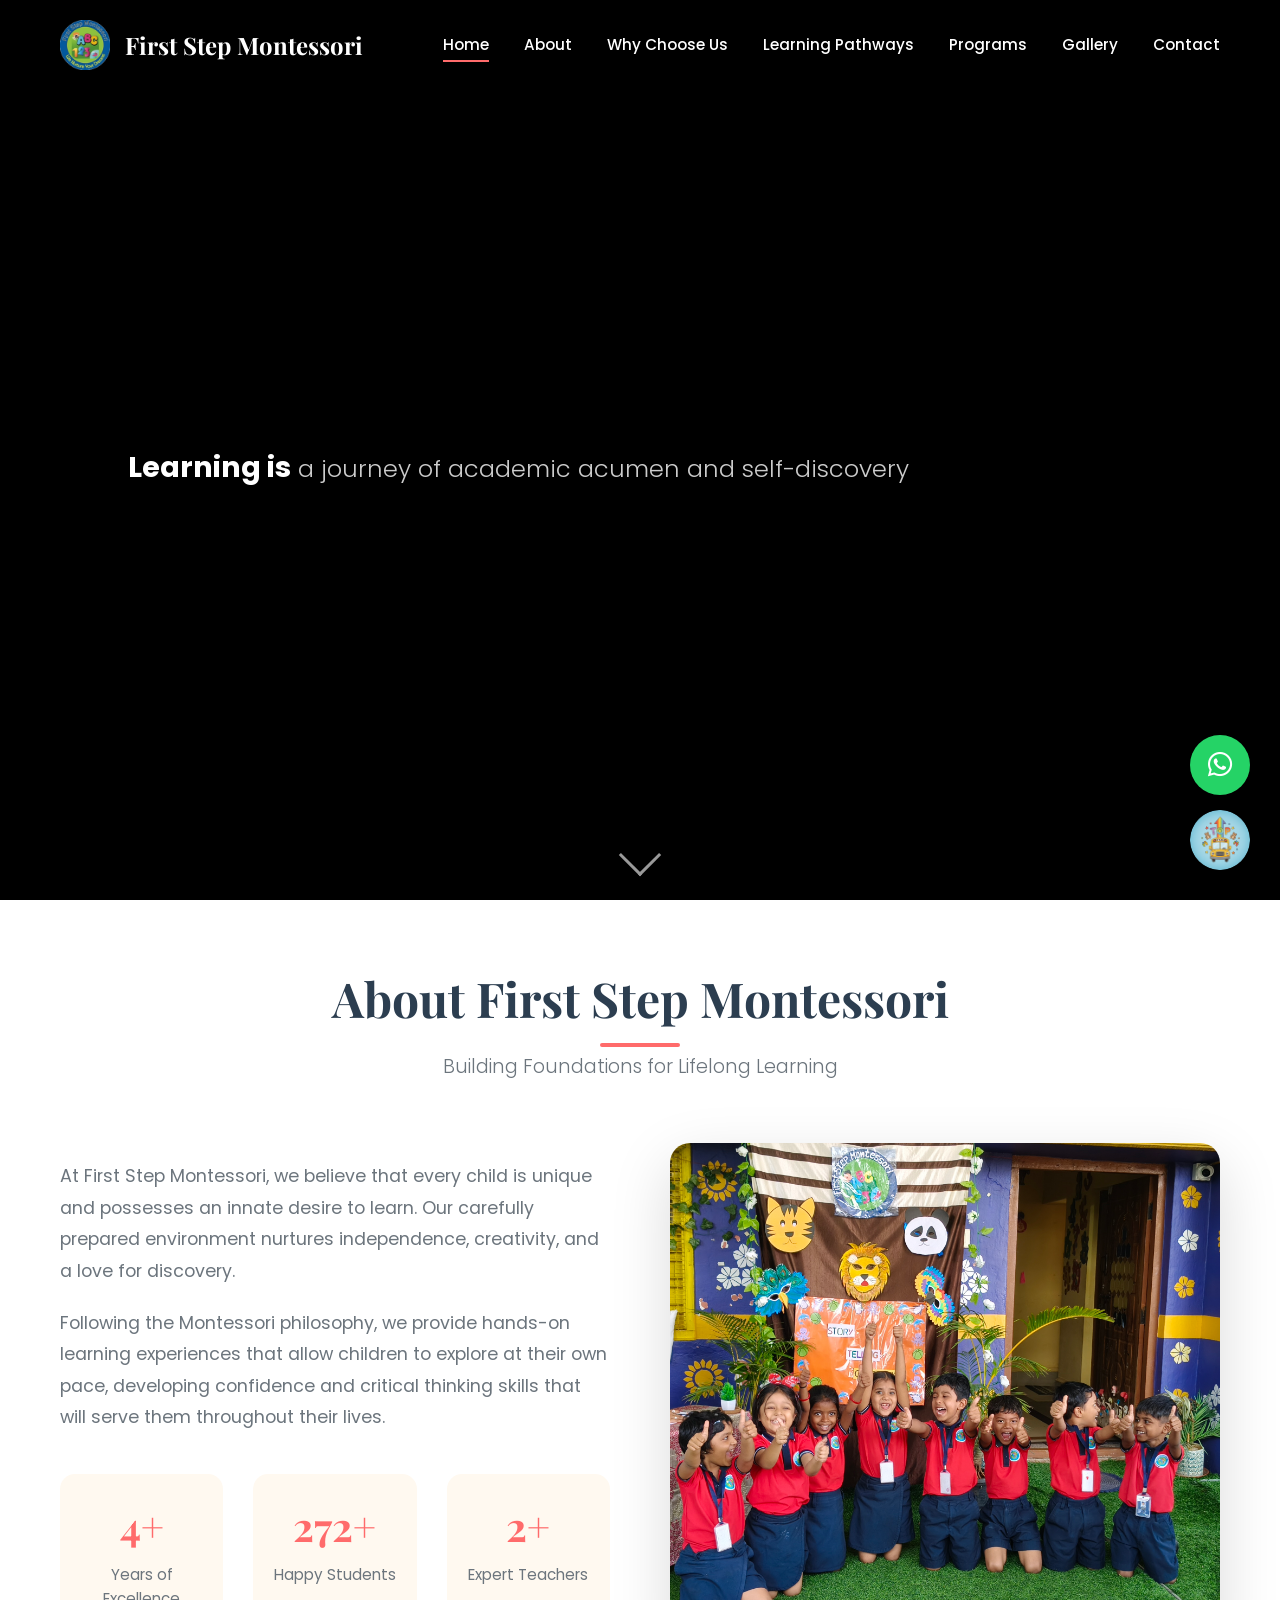
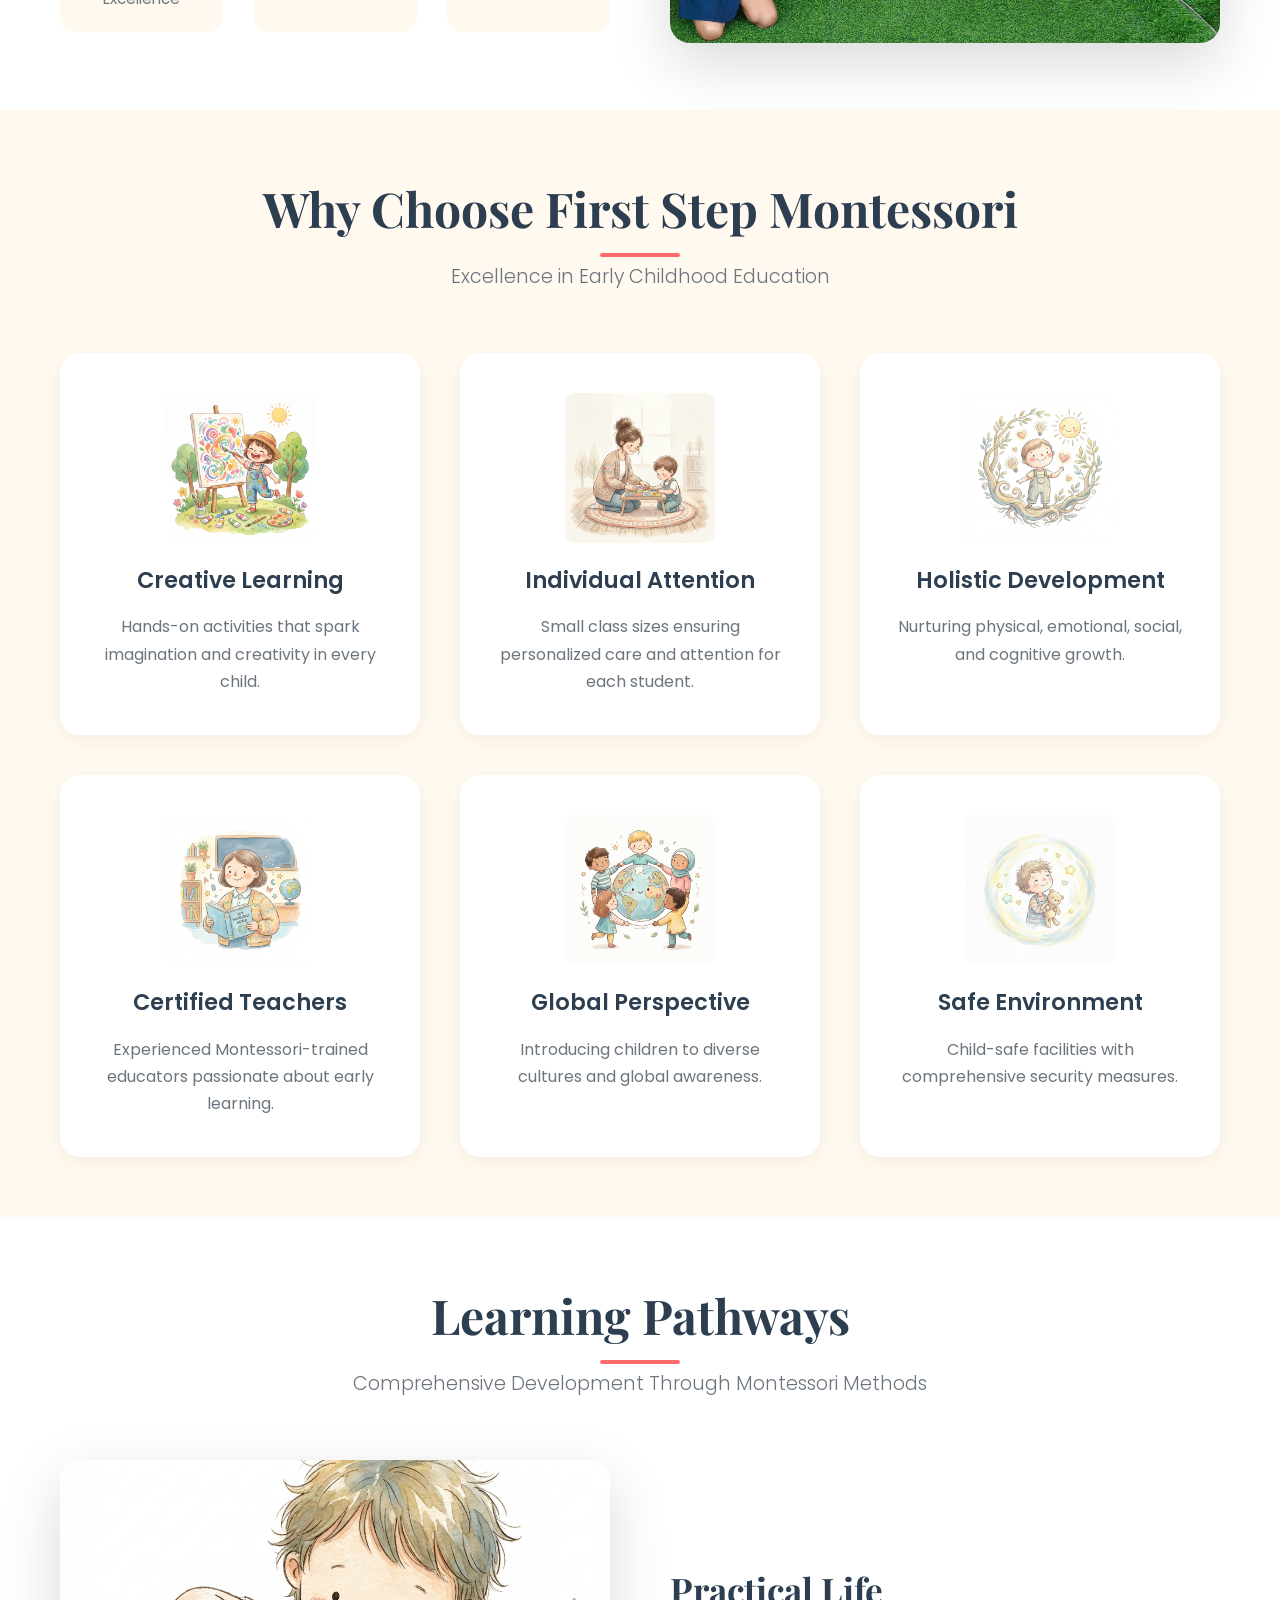
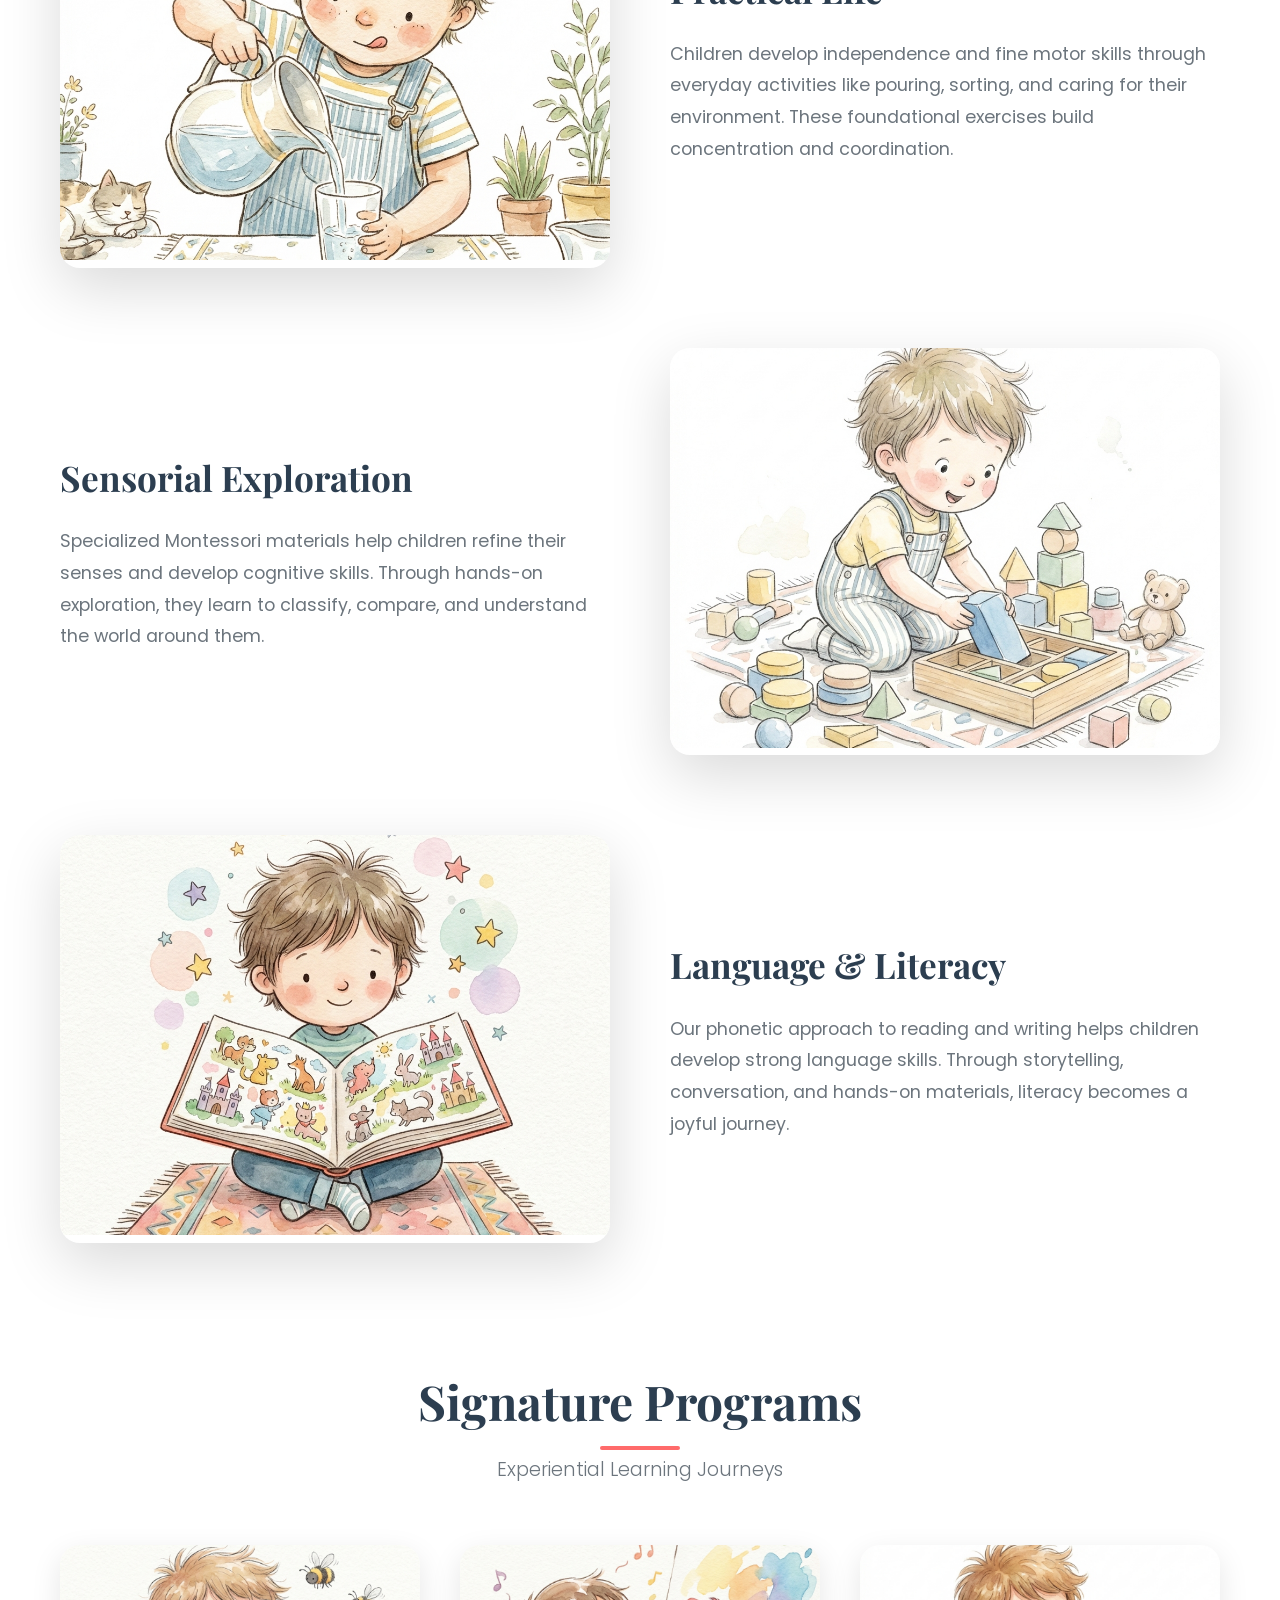
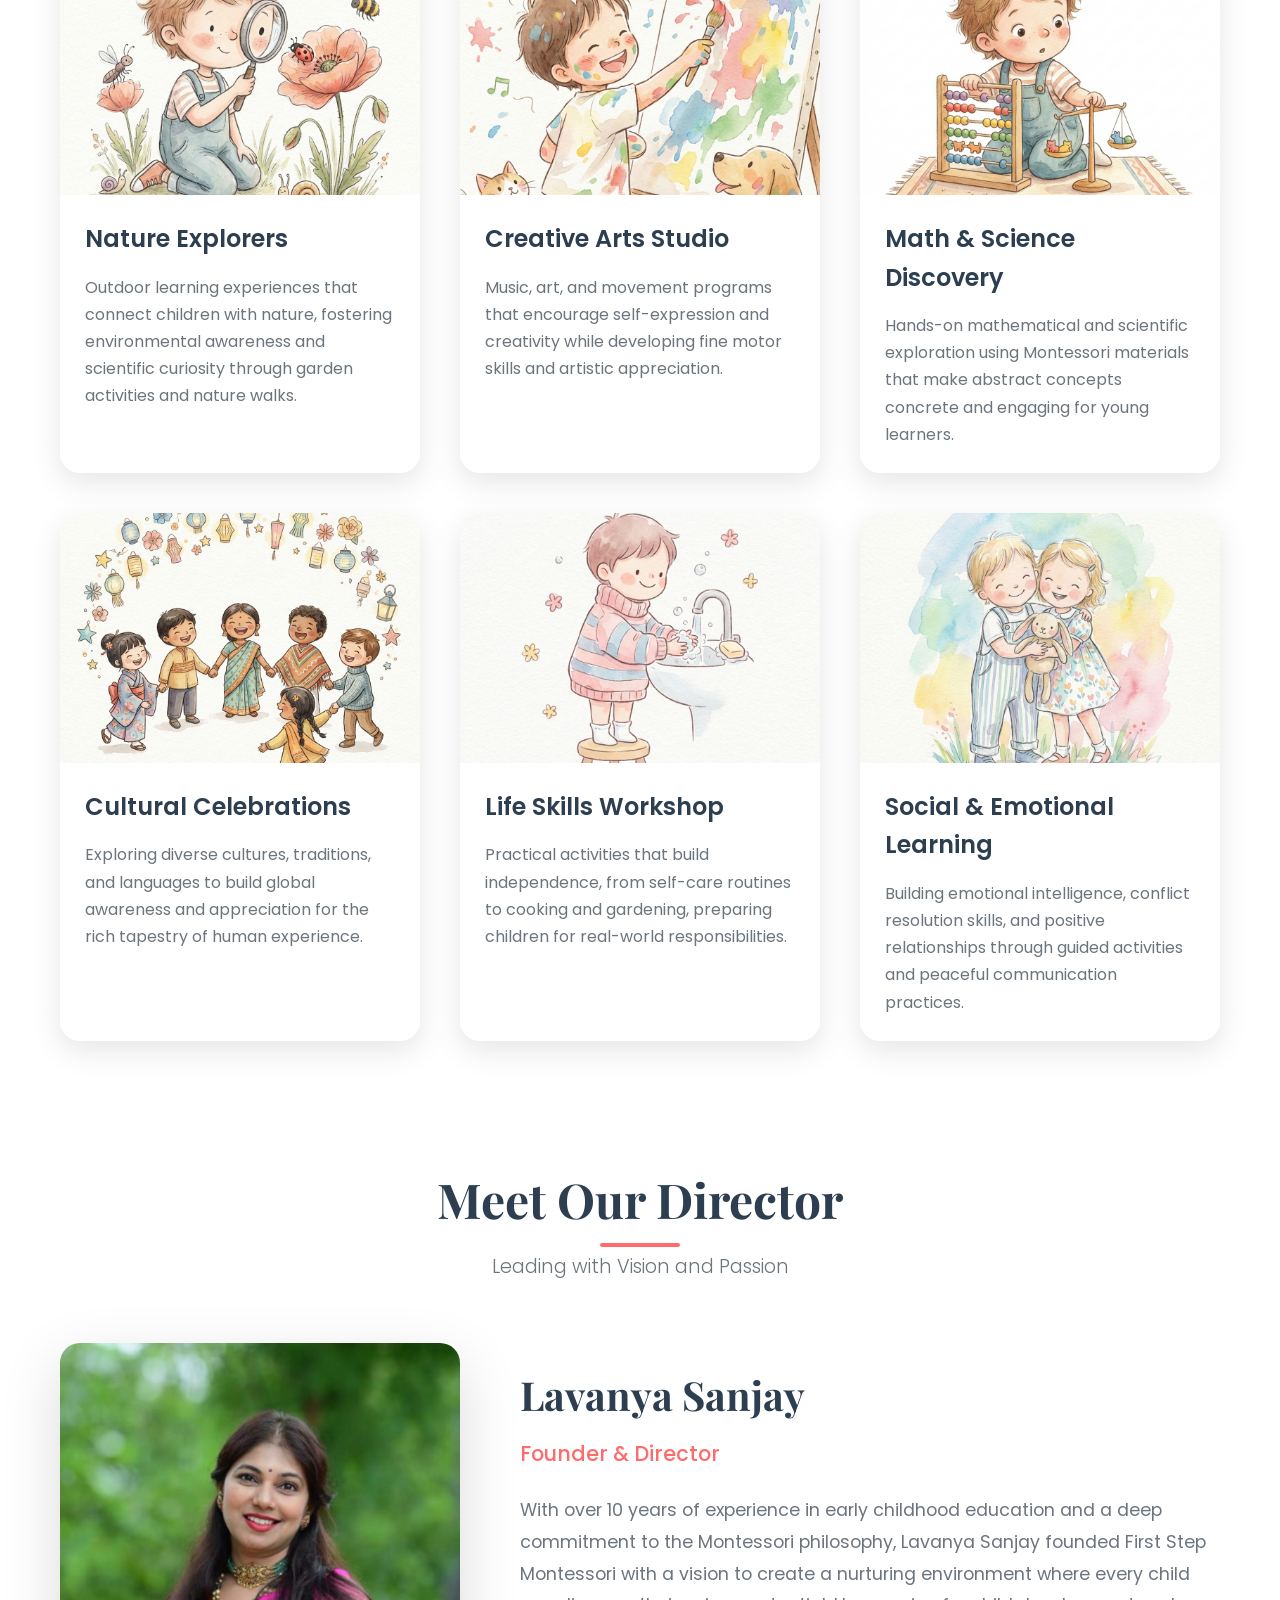
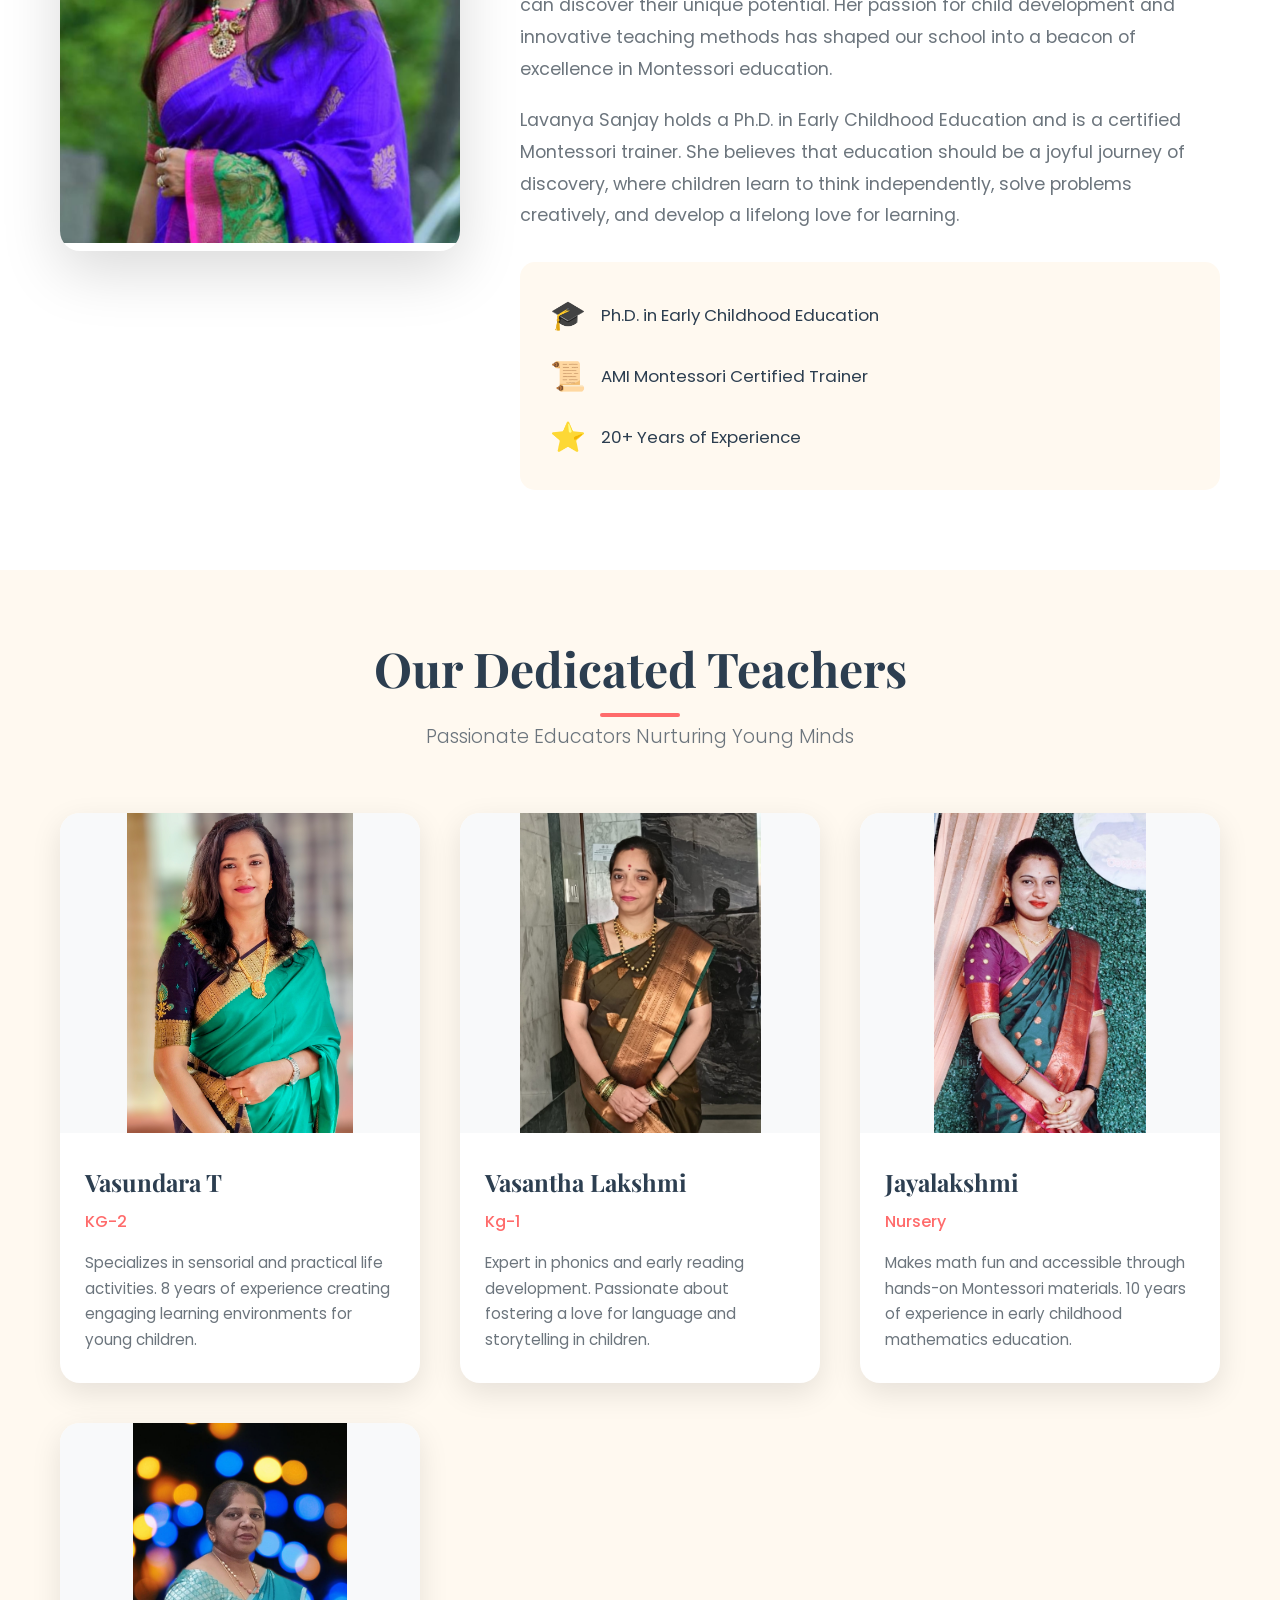
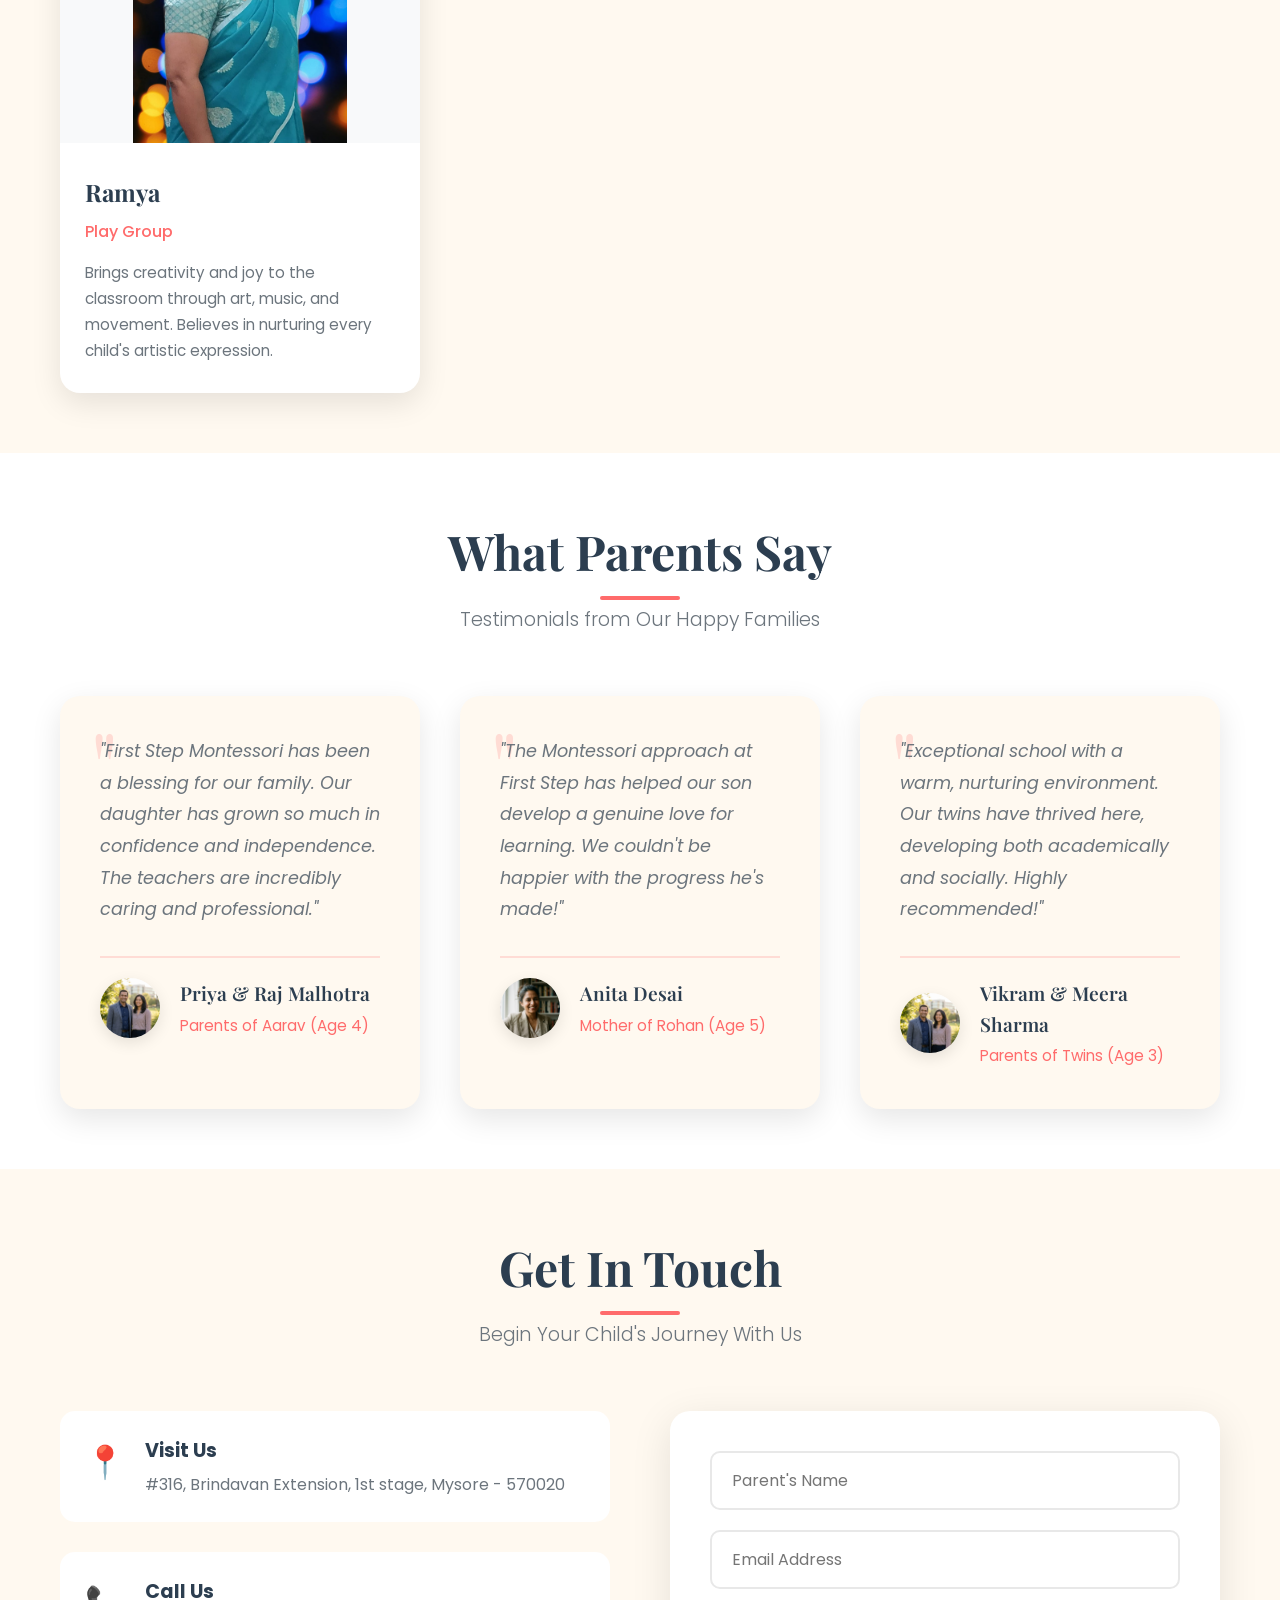
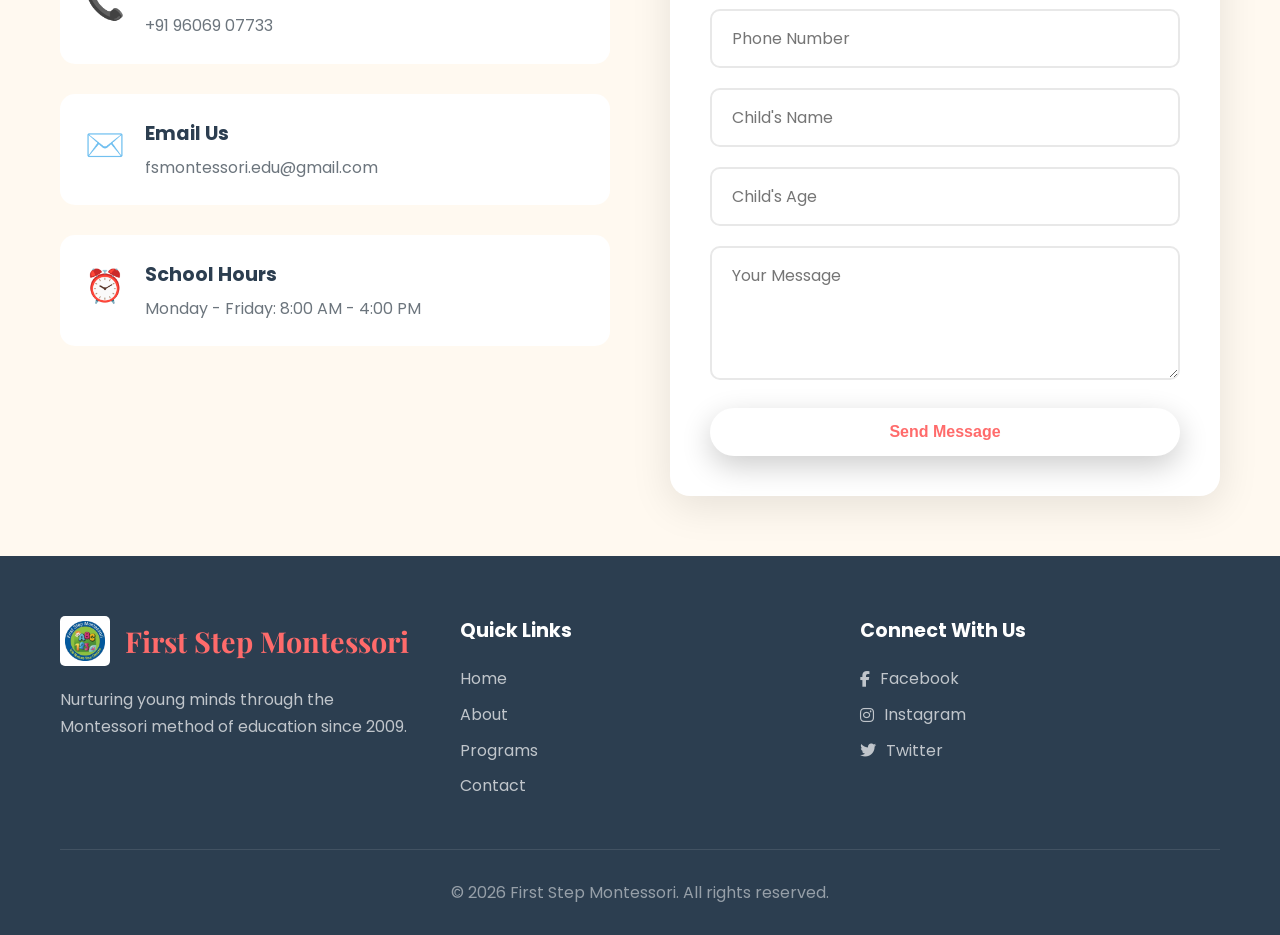
==== commit 12e9b1b1: "name" ====
--- a/index.html
+++ b/index.html
@@ -311,7 +311,8 @@
                         our school into a beacon of excellence in Montessori education.
                     </p>
                     <p class="director-bio">
-                        Dr. Sharma holds a Ph.D. in Early Childhood Education and is a certified Montessori trainer. She
+                        Lavanya Sanjay holds a Ph.D. in Early Childhood Education and is a certified Montessori trainer.
+                        She
                         believes that
                         education should be a joyful journey of discovery, where children learn to think independently,
                         solve problems
--- a/styles.css
+++ b/styles.css
@@ -1528,7 +1528,148 @@
     padding: 0 20px;
     margin-top: 120px;
     /* Space for navbar */
-}
+    overflow: hidden;
+    /* Prevent spillover */
+}
+
+/* Mobile Filter Toggle */
+.mobile-filter-icon-btn {
+    display: none;
+    /* Hidden by default */
+    background: transparent;
+    border: none;
+    color: var(--secondary-color);
+    font-size: 1rem;
+    cursor: pointer;
+    margin-left: 10px;
+    padding: 5px;
+    align-items: center;
+    justify-content: center;
+}
+
+.mobile-filter-icon-btn:hover,
+.mobile-filter-icon-btn.active {
+    color: white;
+}
+
+.gallery-filters {
+    display: flex;
+    flex-wrap: wrap;
+    justify-content: center;
+    gap: 10px;
+    margin-bottom: 20px;
+    z-index: 20;
+    position: relative;
+    transition: max-height 0.3s ease-out, opacity 0.3s ease-out;
+}
+
+/* Mobile Styles for One-Screen Gallery */
+@media (max-width: 768px) {
+    .immersive-gallery-wrapper {
+        height: 100vh;
+        overflow: hidden;
+        /* Prevent scrolling strictly */
+        display: flex;
+        flex-direction: column;
+        justify-content: space-between;
+        /* Space out content */
+    }
+
+    .immersive-content {
+        margin-top: 80px;
+        /* Reduced top margin */
+        padding: 0 10px;
+        flex-grow: 1;
+        justify-content: flex-start;
+        /* Align content to top */
+    }
+
+    /* Move Location Tag (Header) Above Main Image */
+    .location-tag {
+        order: -1;
+        /* Move to top */
+        margin-bottom: 10px;
+        margin-top: 0 !important;
+        /* Override potential mt-4 */
+        font-size: 0.7rem;
+        padding: 4px 12px;
+        display: inline-flex;
+        align-items: center;
+    }
+
+    /* Adjust Main Image Size */
+    .main-image-container {
+        height: 40vh;
+        /* Reduced height to fit screen */
+        max-height: 350px;
+        margin-bottom: 10px;
+        border-radius: 12px;
+    }
+
+    /* Filters Logic */
+    .mobile-filter-icon-btn {
+        display: inline-flex;
+    }
+
+    .gallery-filters {
+        max-height: 0;
+        opacity: 0;
+        overflow: hidden;
+        margin-bottom: 0;
+        position: absolute;
+        /* Float over content */
+        bottom: 100px;
+        /* Adjust based on reel height */
+        left: 50%;
+        transform: translateX(-50%);
+        width: 90%;
+        background: rgba(0, 0, 0, 0.8);
+        border-radius: 10px;
+        padding: 0;
+        pointer-events: none;
+    }
+
+    .gallery-filters.show {
+        max-height: 200px;
+        /* Adjust as needed */
+        opacity: 1;
+        padding: 15px;
+        pointer-events: auto;
+        margin-bottom: 0;
+    }
+
+    .filter-btn {
+        font-size: 0.8rem;
+        padding: 6px 12px;
+    }
+
+    /* Reel Adjustments */
+    .gallery-reel-container {
+        padding: 10px 0 20px;
+        /* Reduced padding */
+        background: rgba(16, 22, 34, 0.95);
+        /* Ensure visibility */
+        flex-shrink: 0;
+        /* Keep at bottom, don't shrink */
+    }
+
+    .gallery-reel {
+        padding: 10px 20px;
+        gap: 12px;
+    }
+
+    .reel-item {
+        width: 120px;
+        /* Smaller thumbnails */
+        border-radius: 8px;
+    }
+
+    .gallery-controls {
+        display: none;
+        /* Hide scroll buttons on mobile to save space */
+    }
+}
+
 
 .main-image-container {
     width: 100%;
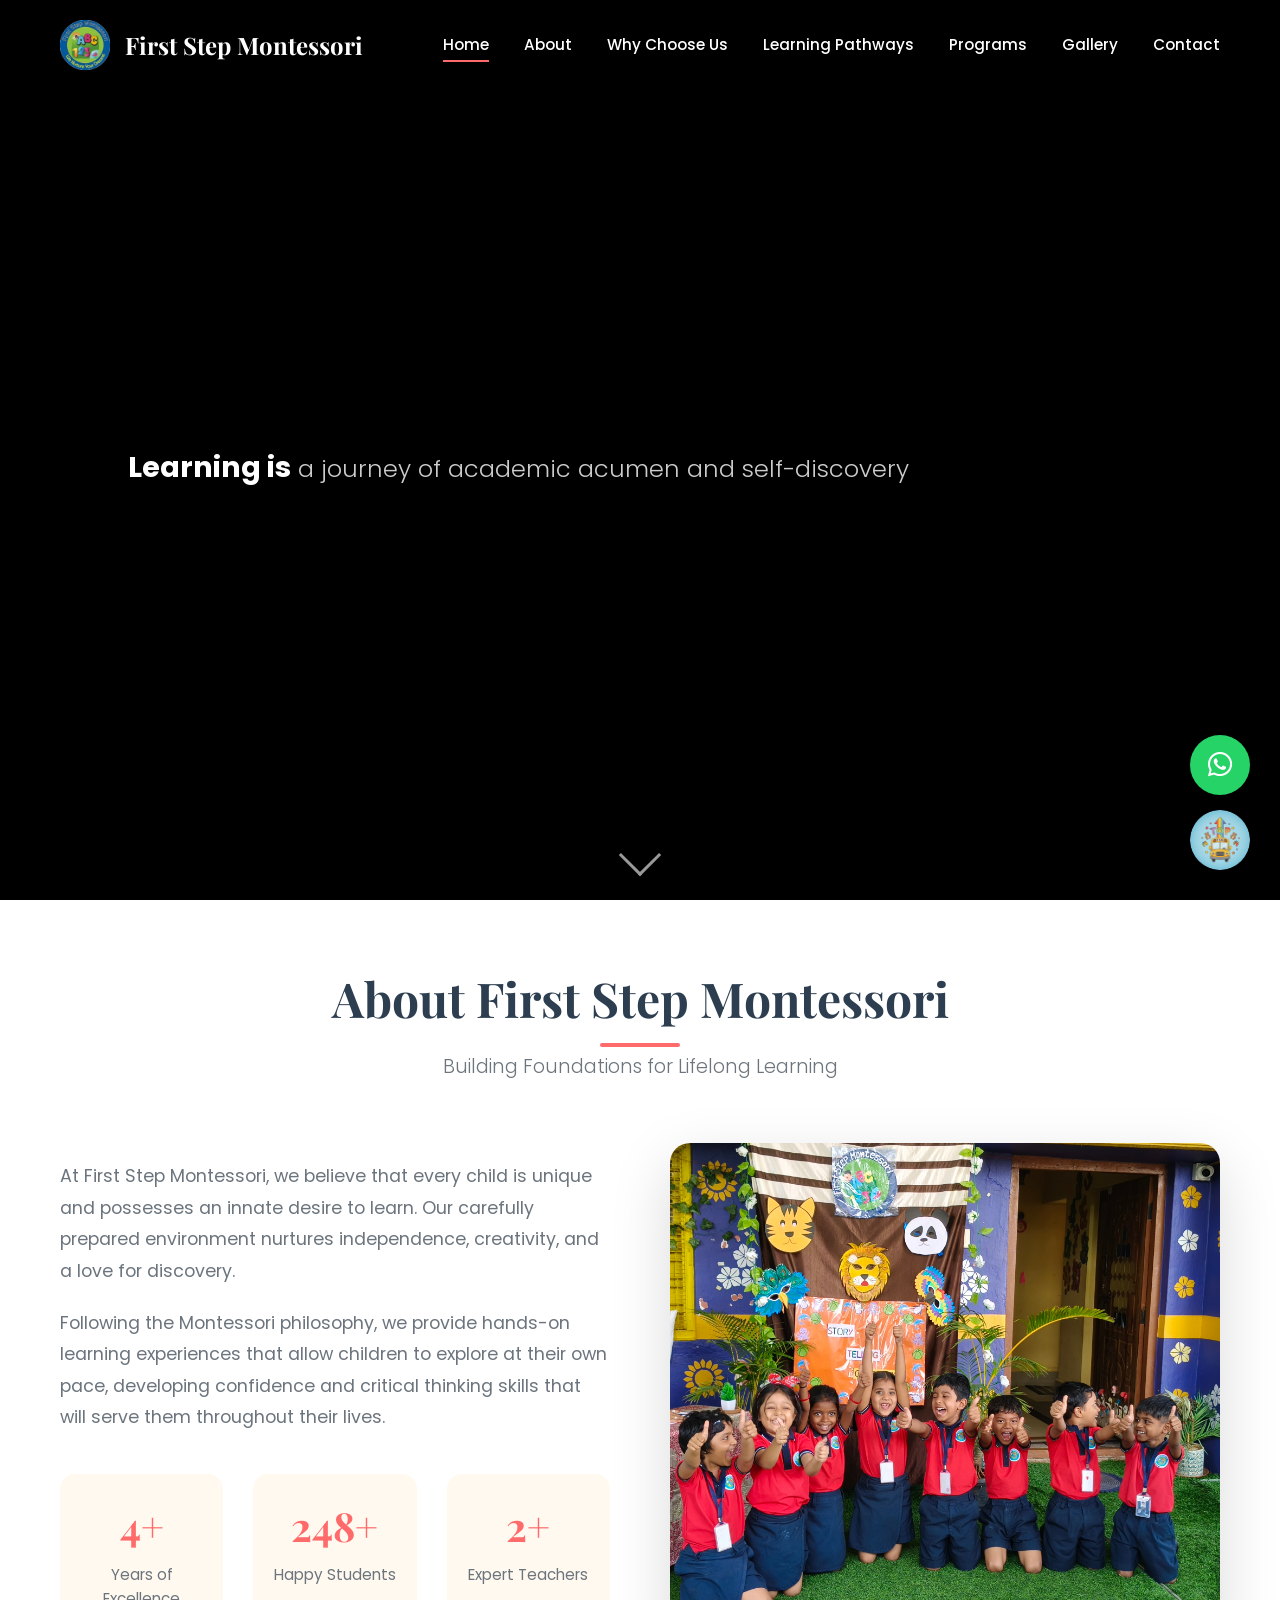
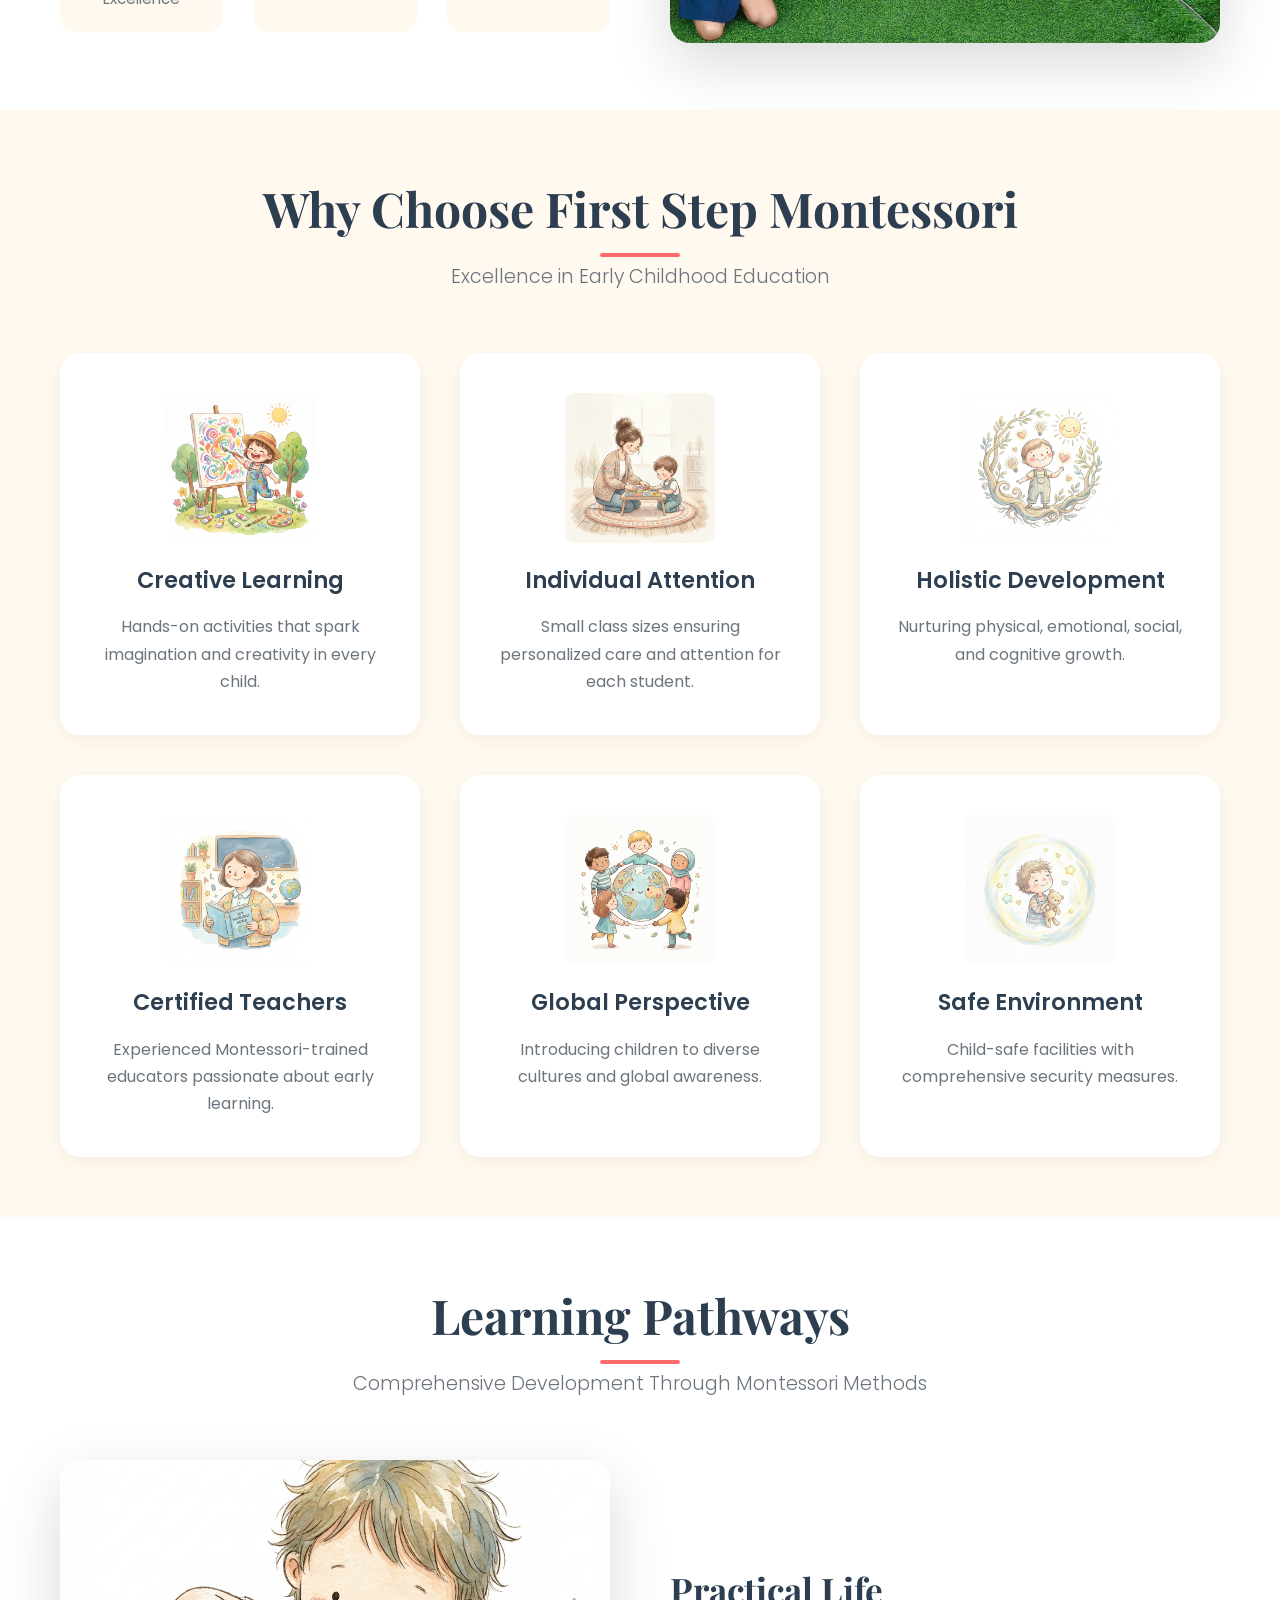
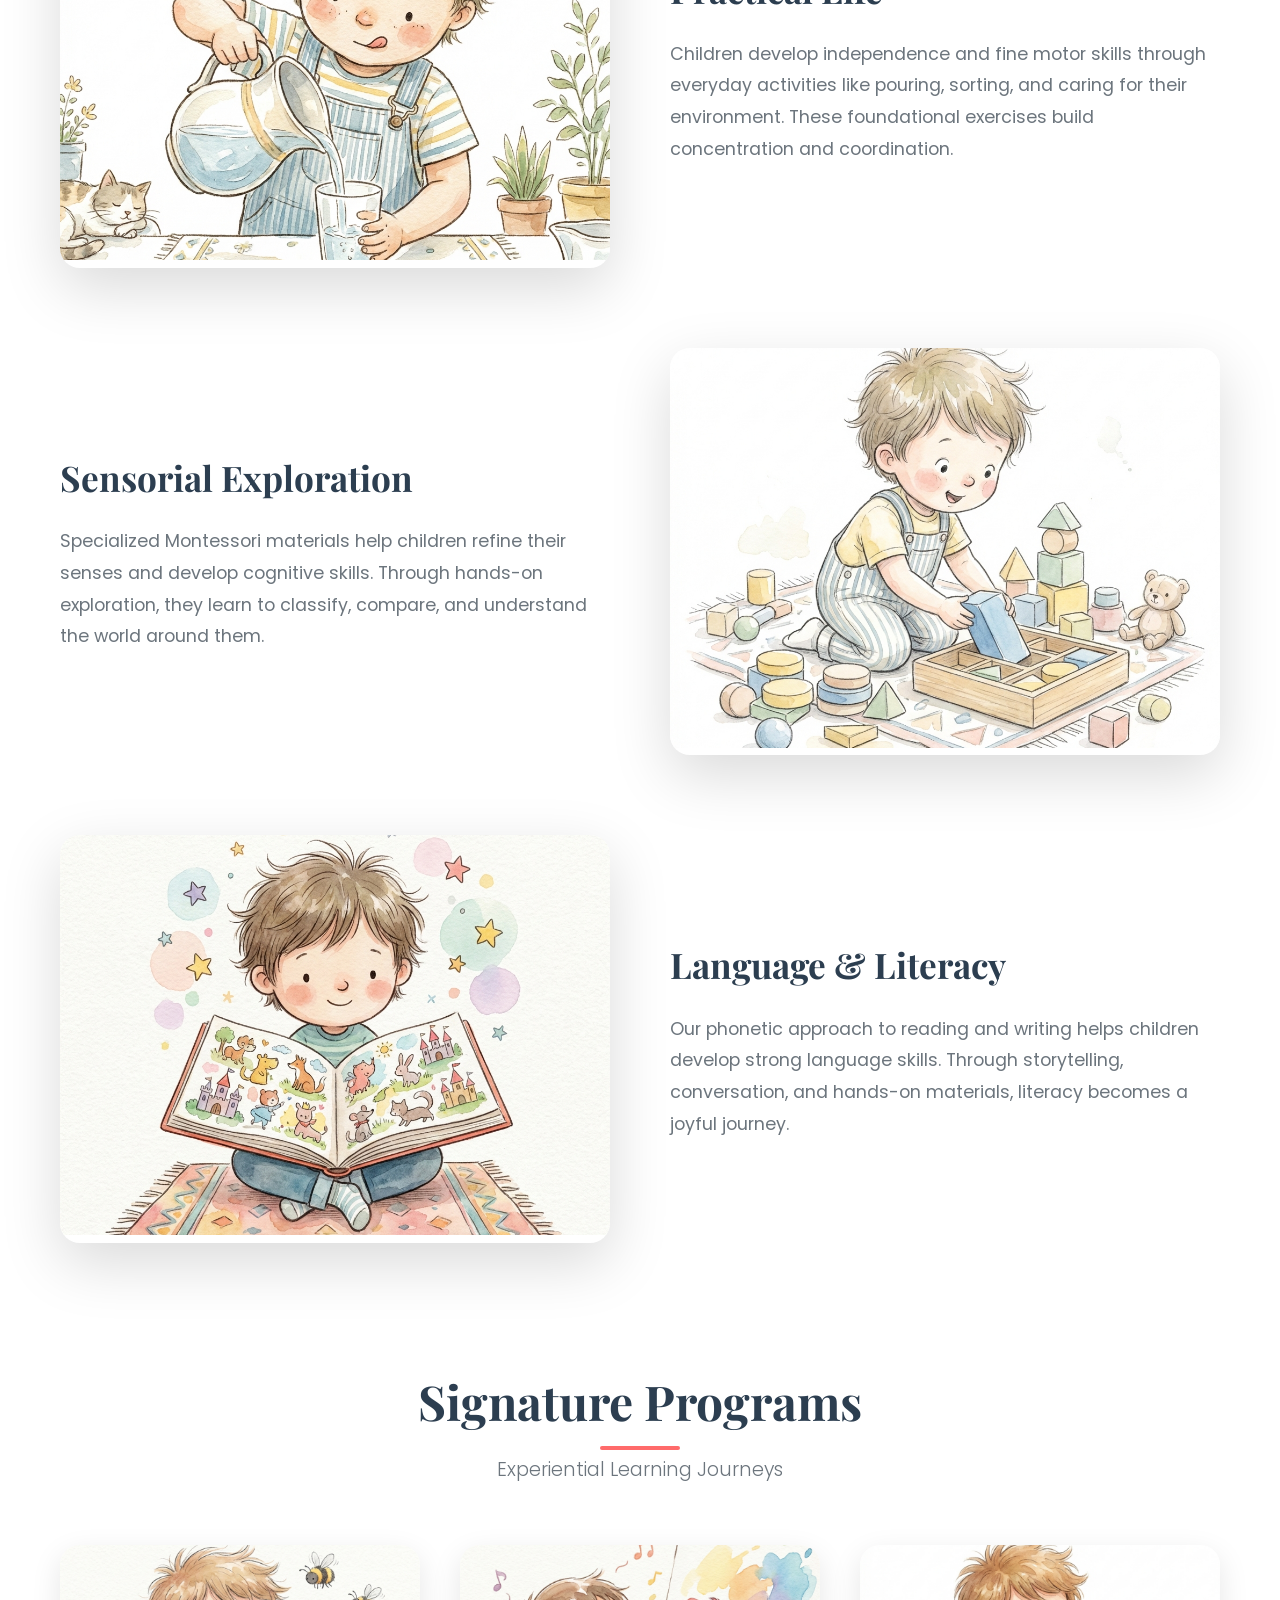
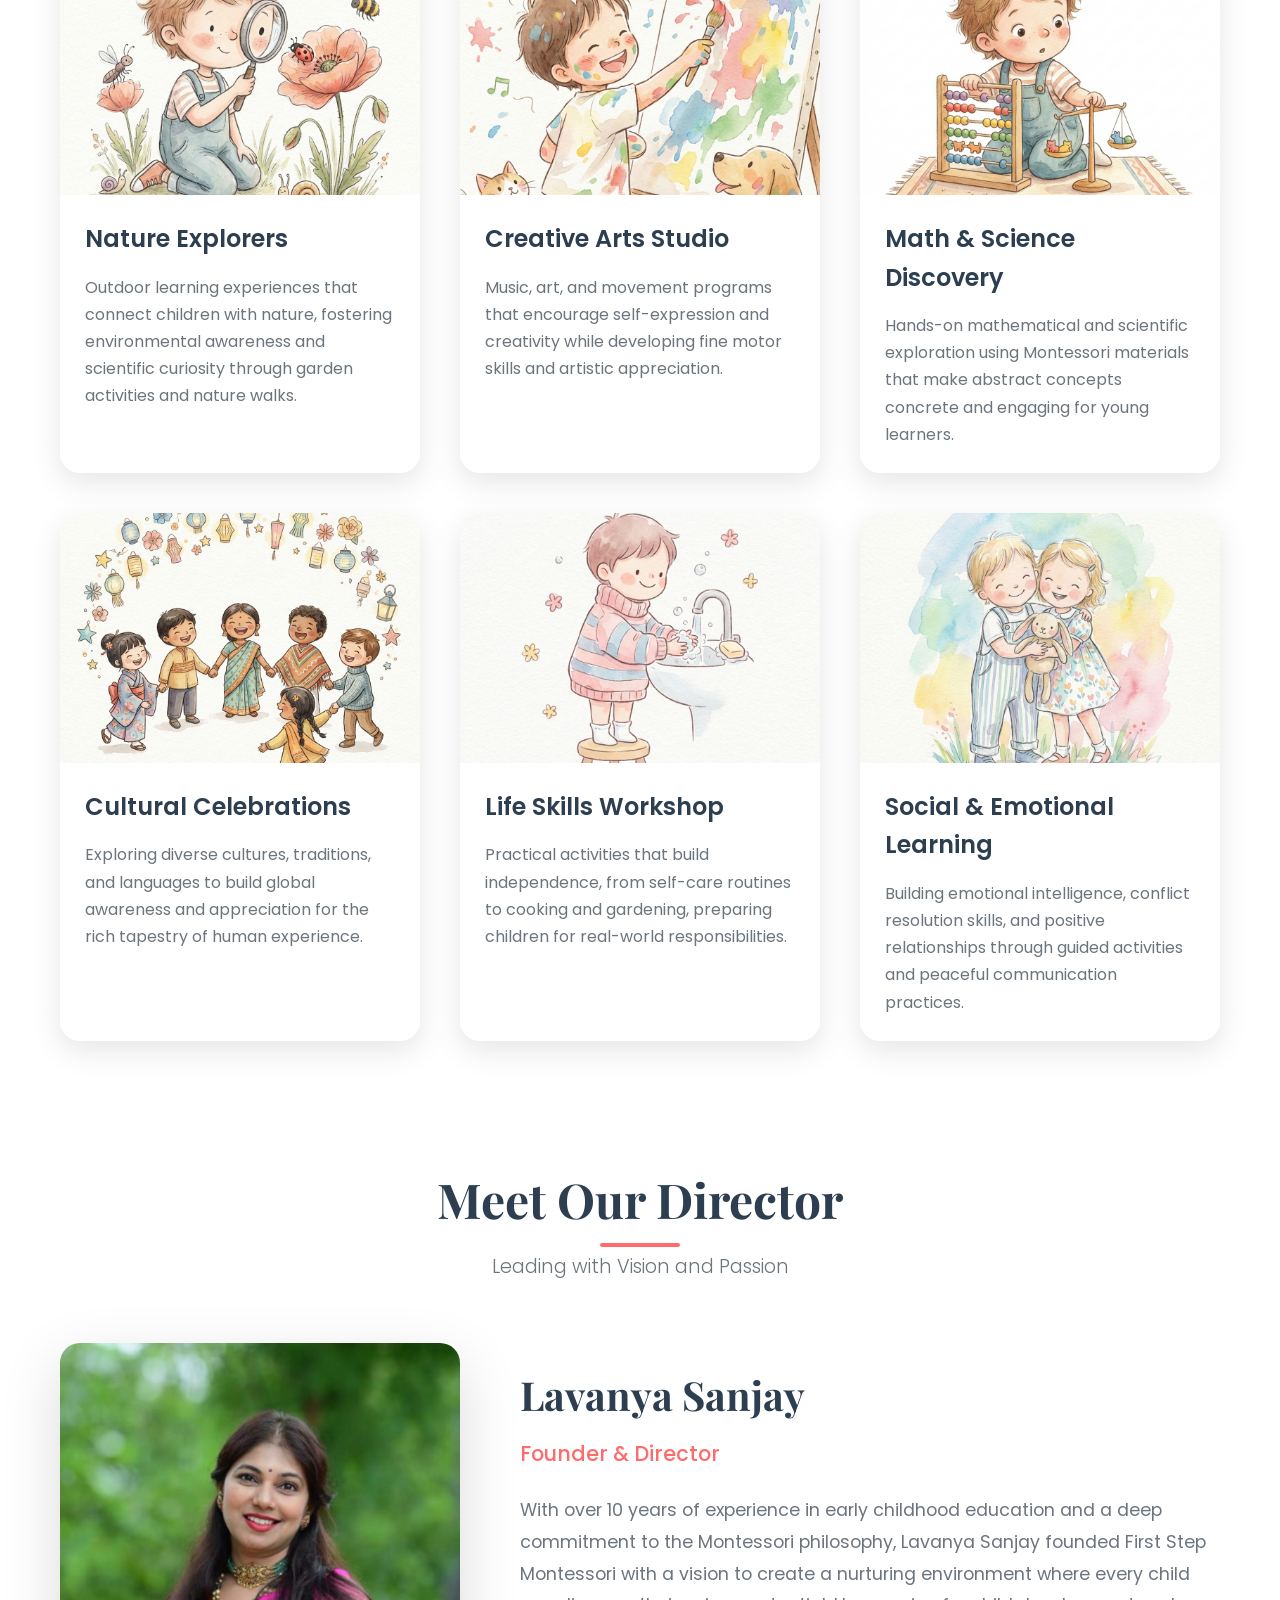
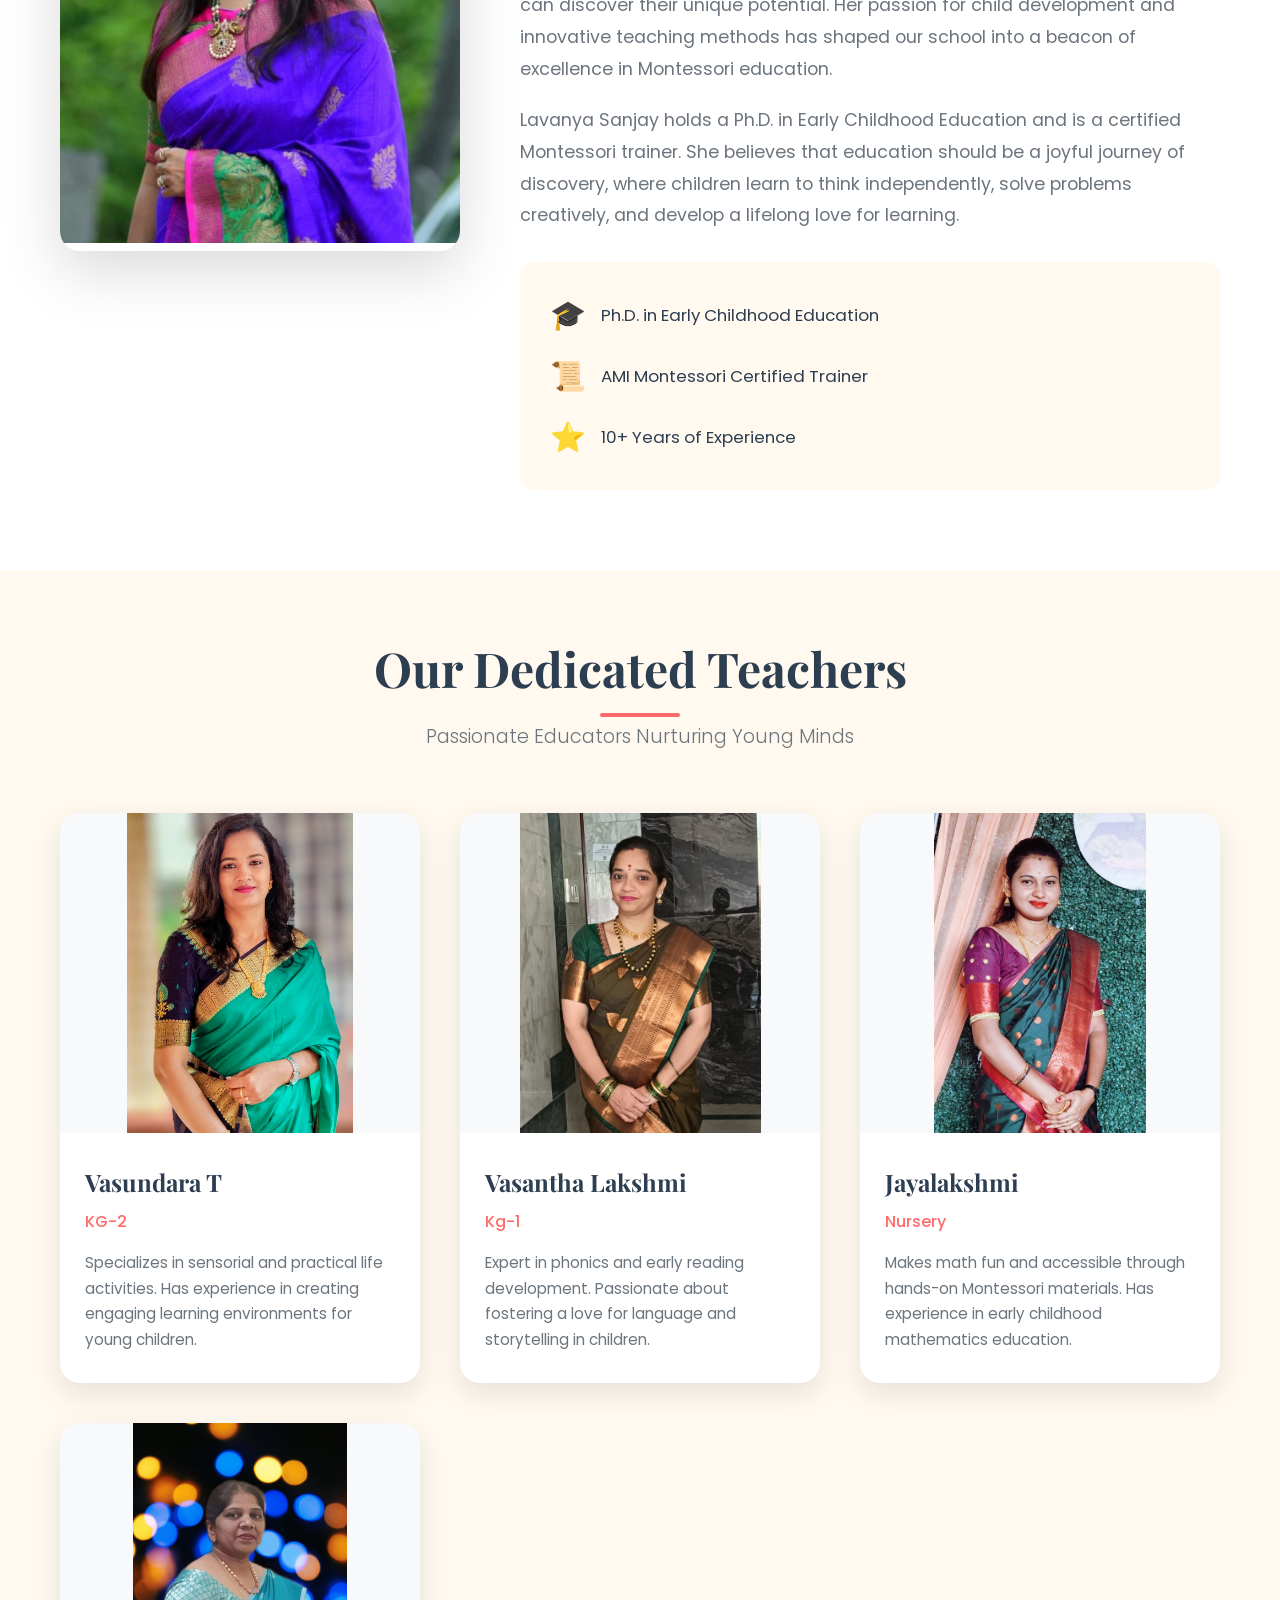
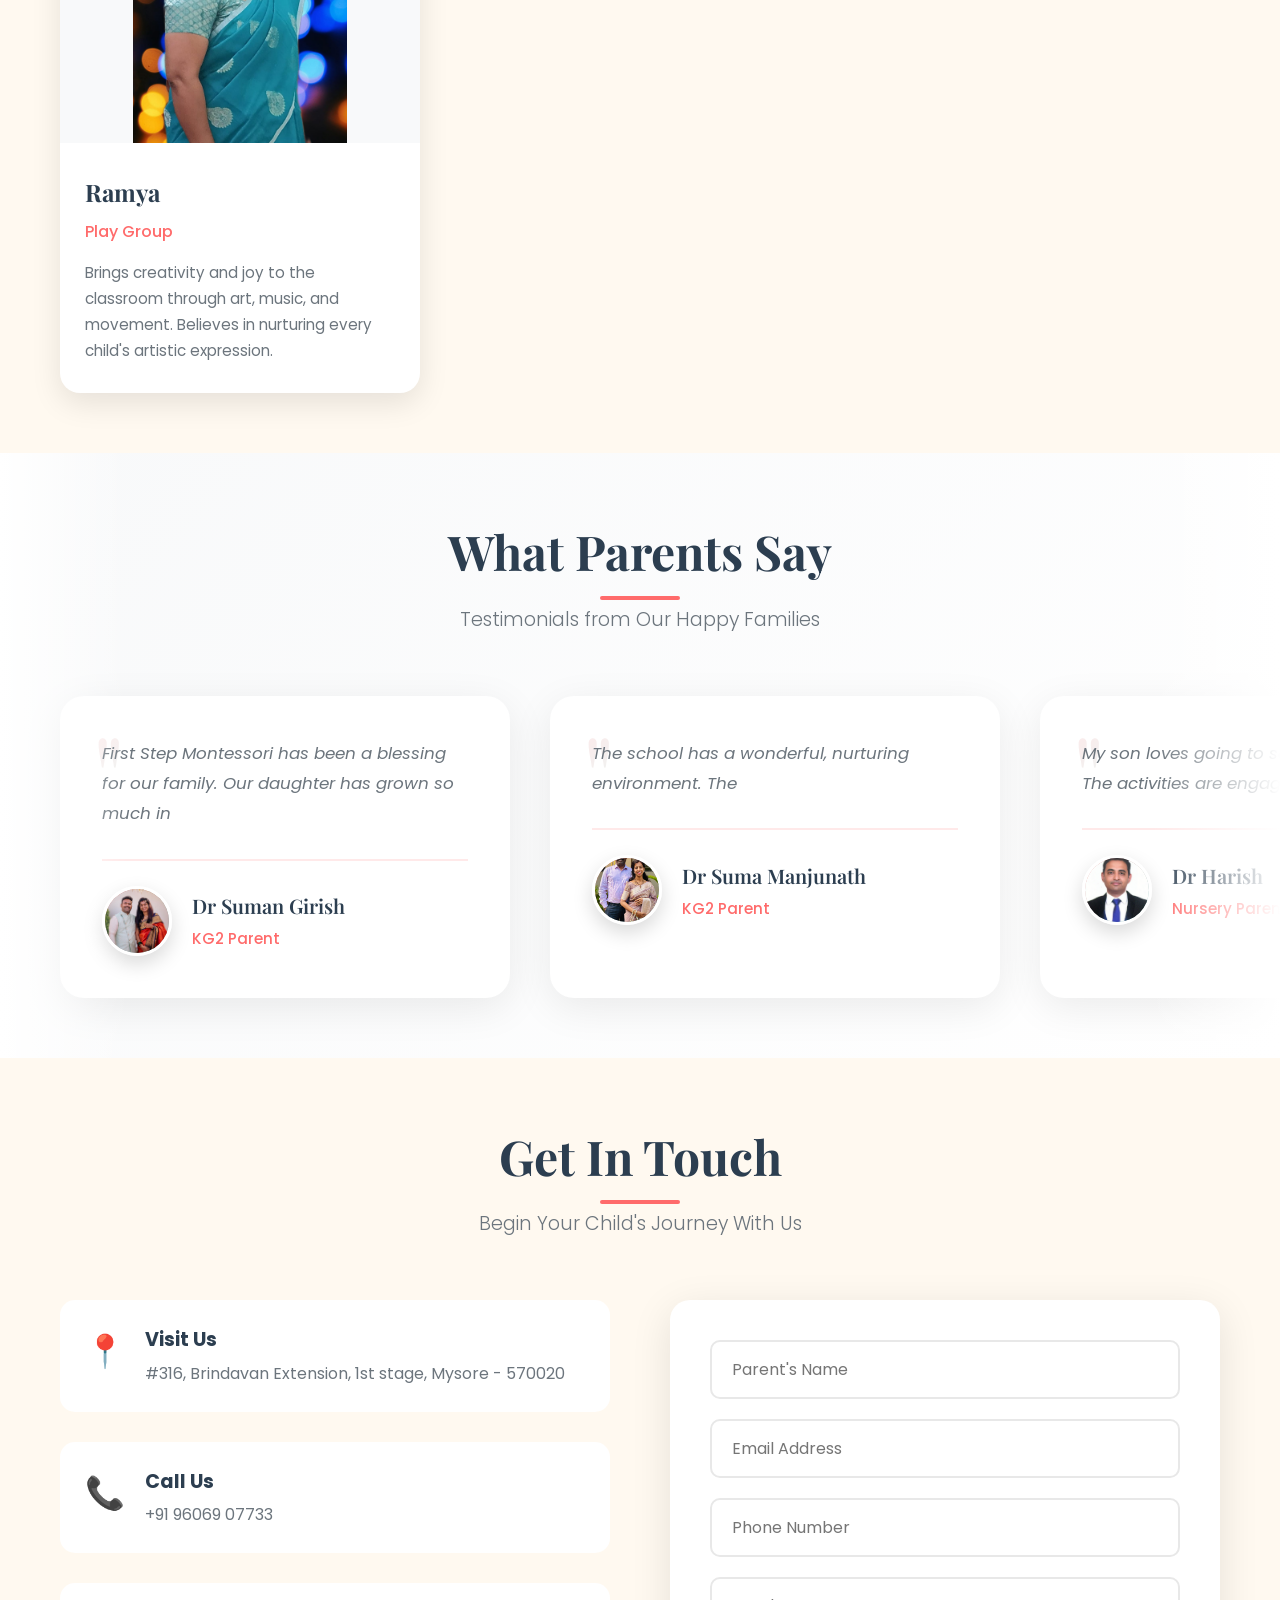
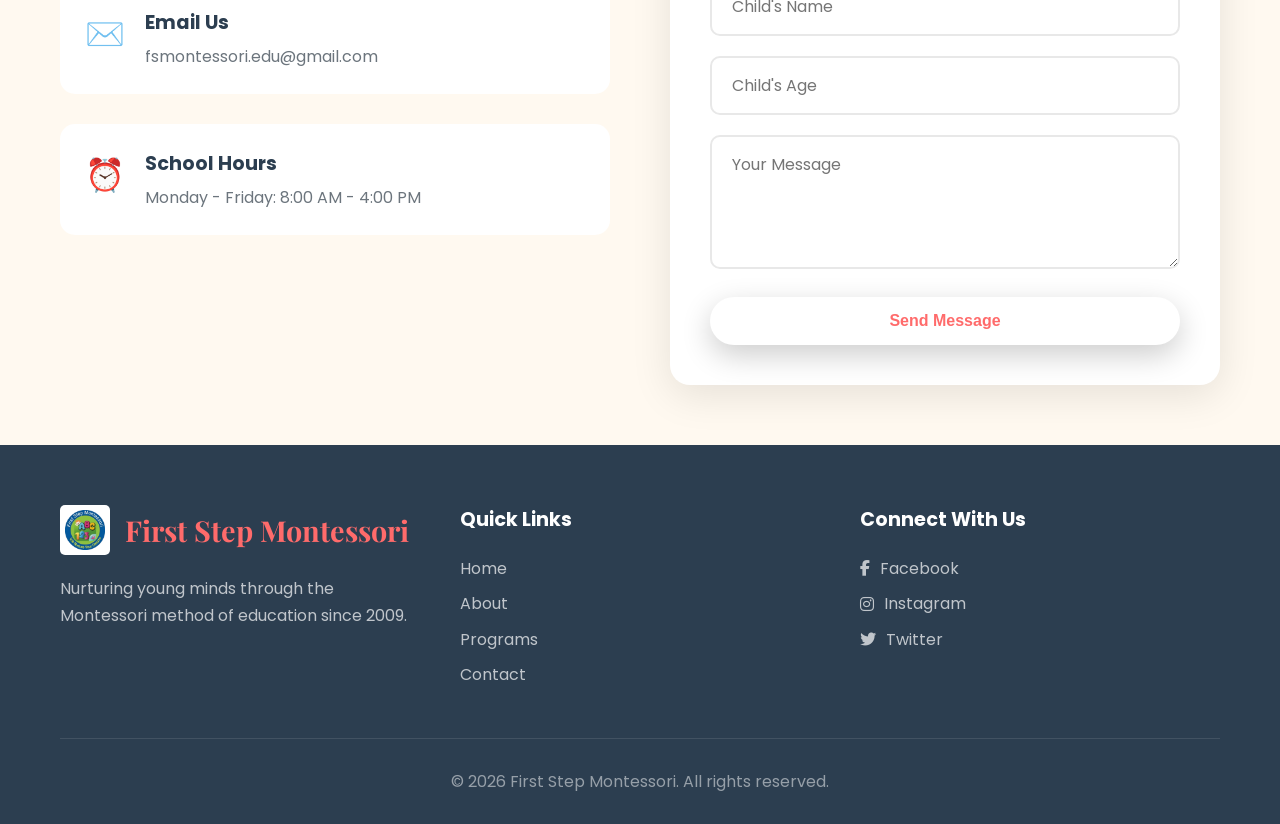
==== commit 2daa092e: "hg" ====
--- a/index.html
+++ b/index.html
@@ -329,7 +329,7 @@
                         </div>
                         <div class="credential-item">
                             <span class="credential-icon">⭐</span>
-                            <span>20+ Years of Experience</span>
+                            <span>10+ Years of Experience</span>
                         </div>
                     </div>
                 </div>
@@ -347,13 +347,13 @@
             <div class="teachers-grid">
                 <div class="teacher-card">
                     <div class="teacher-image">
-                        <img src="images/teacher1.jpg" alt="Teacher Vasundara T">
+                        <img src="images/teacher1.jpg" alt="Teacher Vasundhara T">
                     </div>
                     <div class="teacher-info">
                         <h4 class="teacher-name">Vasundara T</h4>
                         <p class="teacher-role">KG-2</p>
                         <p class="teacher-description">
-                            Specializes in sensorial and practical life activities. 8 years of experience creating
+                            Specializes in sensorial and practical life activities. Has experience in creating
                             engaging learning environments for young children.
                         </p>
                     </div>
@@ -379,7 +379,7 @@
                         <h4 class="teacher-name">Jayalakshmi</h4>
                         <p class="teacher-role">Nursery</p>
                         <p class="teacher-description">
-                            Makes math fun and accessible through hands-on Montessori materials. 10 years of
+                            Makes math fun and accessible through hands-on Montessori materials. Has
                             experience in early childhood mathematics education.
                         </p>
                     </div>
@@ -409,60 +409,8 @@
                 <h2 class="section-title">What Parents Say</h2>
                 <p class="section-subtitle">Testimonials from Our Happy Families</p>
             </div>
-            <div class="testimonials-grid">
-                <div class="testimonial-card">
-                    <div class="testimonial-content">
-                        <p class="testimonial-text">
-                            "First Step Montessori has been a blessing for our family. Our daughter has grown so much in
-                            confidence
-                            and independence. The teachers are incredibly caring and professional."
-                        </p>
-                    </div>
-                    <div class="testimonial-author">
-                        <div class="author-image">
-                            <img src="images/parent-1.jpg" alt="Parent testimonial">
-                        </div>
-                        <div class="author-info">
-                            <h4 class="author-name">Priya & Raj Malhotra</h4>
-                            <p class="author-role">Parents of Aarav (Age 4)</p>
-                        </div>
-                    </div>
-                </div>
-                <div class="testimonial-card">
-                    <div class="testimonial-content">
-                        <p class="testimonial-text">
-                            "The Montessori approach at First Step has helped our son develop a genuine love for
-                            learning.
-                            We couldn't be happier with the progress he's made!"
-                        </p>
-                    </div>
-                    <div class="testimonial-author">
-                        <div class="author-image">
-                            <img src="images/parent-2.jpg" alt="Parent testimonial">
-                        </div>
-                        <div class="author-info">
-                            <h4 class="author-name">Anita Desai</h4>
-                            <p class="author-role">Mother of Rohan (Age 5)</p>
-                        </div>
-                    </div>
-                </div>
-                <div class="testimonial-card">
-                    <div class="testimonial-content">
-                        <p class="testimonial-text">
-                            "Exceptional school with a warm, nurturing environment. Our twins have thrived here,
-                            developing both academically and socially. Highly recommended!"
-                        </p>
-                    </div>
-                    <div class="testimonial-author">
-                        <div class="author-image">
-                            <img src="images/parent-3.jpg" alt="Parent testimonial">
-                        </div>
-                        <div class="author-info">
-                            <h4 class="author-name">Vikram & Meera Sharma</h4>
-                            <p class="author-role">Parents of Twins (Age 3)</p>
-                        </div>
-                    </div>
-                </div>
+            <div class="testimonials-grid" id="testimonials-container">
+                <!-- Testimonials will be dynamically loaded here by JavaScript -->
             </div>
         </div>
     </section>
@@ -586,6 +534,7 @@
         </button>
     </div>
 
+    <script src="testimonials-loader.js"></script>
     <script src="script.js"></script>
 </body>
 
--- a/styles.css
+++ b/styles.css
@@ -1000,23 +1000,58 @@
 /* ===== Testimonials Section ===== */
 .testimonials-section {
     padding: var(--section-padding);
+    background: linear-gradient(135deg, #f8f9fa 0%, #ffffff 100%);
+    overflow: hidden;
+    position: relative;
+}
+
+.testimonials-section::before {
+    content: '';
+    position: absolute;
+    top: 0;
+    left: 0;
+    right: 0;
+    height: 100%;
+    background:
+        linear-gradient(90deg, rgba(255, 255, 255, 1) 0%, rgba(255, 255, 255, 0) 10%, rgba(255, 255, 255, 0) 90%, rgba(255, 255, 255, 1) 100%);
+    pointer-events: none;
+    z-index: 2;
+}
+
+.testimonials-grid {
+    display: flex;
+    gap: 40px;
+    margin-top: 60px;
+    animation: scroll-testimonials 40s linear infinite;
+    width: max-content;
+}
+
+.testimonials-grid:hover {
+    animation-play-state: paused;
+}
+
+@keyframes scroll-testimonials {
+    0% {
+        transform: translateX(0);
+    }
+
+    100% {
+        transform: translateX(-50%);
+    }
+}
+
+.testimonial-card {
     background: white;
-}
-
-.testimonials-grid {
-    display: grid;
-    grid-template-columns: repeat(auto-fit, minmax(350px, 1fr));
-    gap: 40px;
-    margin-top: 40px;
-}
-
-.testimonial-card {
-    background: var(--bg-light);
     padding: 40px;
-    border-radius: 20px;
-    box-shadow: 0 10px 30px rgba(0, 0, 0, 0.1);
-    transition: var(--transition-smooth);
-    position: relative;
+    border-radius: 24px;
+    box-shadow: 0 10px 40px rgba(0, 0, 0, 0.08);
+    transition: all 0.4s cubic-bezier(0.175, 0.885, 0.32, 1.275);
+    position: relative;
+    min-width: 450px;
+    max-width: 450px;
+    flex-shrink: 0;
+    border: 2px solid transparent;
+    overflow: hidden;
 }
 
 .testimonial-card::before {
@@ -1024,16 +1059,38 @@
     position: absolute;
     top: 20px;
     left: 30px;
-    font-size: 6rem;
+    font-size: 7rem;
     font-family: var(--font-heading);
-    color: var(--primary-color);
-    opacity: 0.2;
+    background: linear-gradient(135deg, var(--primary-color) 0%, var(--secondary-color) 100%);
+    -webkit-background-clip: text;
+    -webkit-text-fill-color: transparent;
+    background-clip: text;
+    opacity: 0.15;
     line-height: 1;
+    z-index: 0;
+}
+
+.testimonial-card::after {
+    content: '';
+    position: absolute;
+    top: 0;
+    left: 0;
+    right: 0;
+    height: 4px;
+    background: linear-gradient(90deg, var(--primary-color) 0%, var(--secondary-color) 100%);
+    transform: scaleX(0);
+    transform-origin: left;
+    transition: transform 0.4s ease;
 }
 
 .testimonial-card:hover {
-    transform: translateY(-10px);
-    box-shadow: 0 20px 50px rgba(0, 0, 0, 0.15);
+    transform: translateY(-15px) scale(1.02);
+    box-shadow: 0 25px 60px rgba(0, 0, 0, 0.15);
+    border-color: rgba(255, 107, 107, 0.3);
+}
+
+.testimonial-card:hover::after {
+    transform: scaleX(1);
 }
 
 .testimonial-content {
@@ -1043,27 +1100,46 @@
 }
 
 .testimonial-text {
-    font-size: 1.1rem;
+    font-size: 1.05rem;
     line-height: 1.8;
     color: var(--text-light);
     font-style: italic;
+    position: relative;
 }
 
 .testimonial-author {
     display: flex;
     align-items: center;
     gap: 20px;
-    padding-top: 20px;
-    border-top: 2px solid rgba(255, 107, 107, 0.2);
+    padding-top: 25px;
+    border-top: 2px solid rgba(255, 107, 107, 0.15);
+    position: relative;
+    z-index: 1;
 }
 
 .author-image {
-    width: 60px;
-    height: 60px;
+    width: 70px;
+    height: 70px;
     border-radius: 50%;
     overflow: hidden;
     flex-shrink: 0;
-    box-shadow: 0 5px 15px rgba(0, 0, 0, 0.1);
+    box-shadow: 0 8px 20px rgba(0, 0, 0, 0.15);
+    border: 3px solid white;
+    position: relative;
+    transition: transform 0.4s ease;
+}
+
+.testimonial-card:hover .author-image {
+    transform: scale(1.1);
+}
+
+.author-image::before {
+    content: '';
+    position: absolute;
+    inset: -3px;
+    border-radius: 50%;
+    background: linear-gradient(135deg, var(--primary-color) 0%, var(--secondary-color) 100%);
+    z-index: -1;
 }
 
 .author-image img {
@@ -1078,15 +1154,24 @@
 
 .author-name {
     font-family: var(--font-heading);
-    font-size: 1.2rem;
+    font-size: 1.25rem;
     color: var(--text-dark);
     margin-bottom: 5px;
     font-weight: 600;
+    transition: color 0.3s ease;
+}
+
+.testimonial-card:hover .author-name {
+    background: linear-gradient(135deg, var(--primary-color) 0%, var(--secondary-color) 100%);
+    -webkit-background-clip: text;
+    -webkit-text-fill-color: transparent;
+    background-clip: text;
 }
 
 .author-role {
     font-size: 0.95rem;
     color: var(--primary-color);
+    font-weight: 500;
 }
 
 /* ===== Contact Section ===== */
@@ -1383,7 +1468,18 @@
     .contact-form {
         padding: 25px;
     }
-}
+
+    .testimonial-card {
+        min-width: 320px;
+        max-width: 320px;
+        padding: 30px;
+    }
+
+    .testimonials-grid {
+        animation-duration: 30s;
+    }
+}
+
 
 /* ===== Floating Buttons ===== */
 .floating-buttons {
@@ -1539,10 +1635,15 @@
     background: transparent;
     border: none;
     color: var(--secondary-color);
-    font-size: 1rem;
+    font-size: 1.2rem;
     cursor: pointer;
-    margin-left: 10px;
-    padding: 5px;
+    margin-left: 15px;
+    padding: 8px;
+    background: rgba(255, 255, 255, 0.1);
+    border-radius: 50%;
+    width: 36px;
+    height: 36px;
+    display: flex;
     align-items: center;
     justify-content: center;
 }
@@ -1576,8 +1677,8 @@
     }
 
     .immersive-content {
-        margin-top: 80px;
-        /* Reduced top margin */
+        margin-top: 130px;
+        /* Increased top margin to clear navbar */
         padding: 0 10px;
         flex-grow: 1;
         justify-content: flex-start;
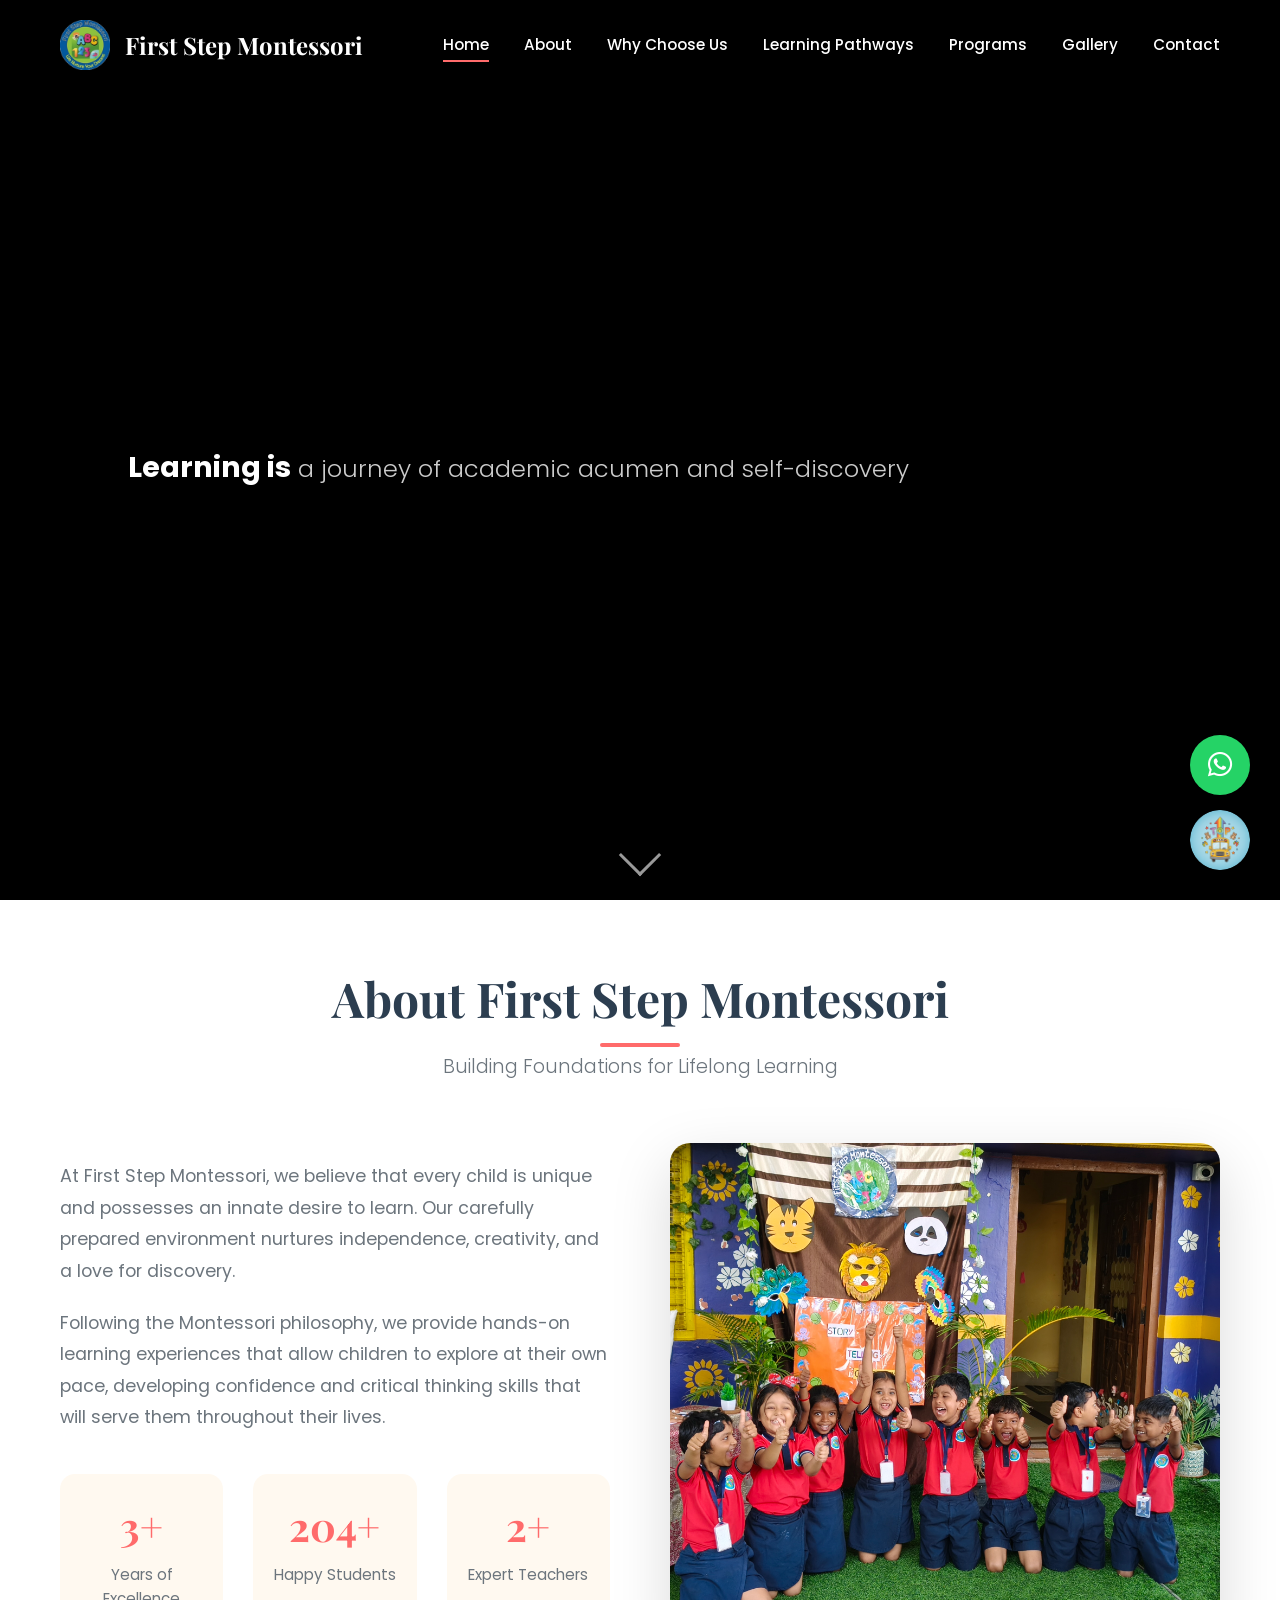
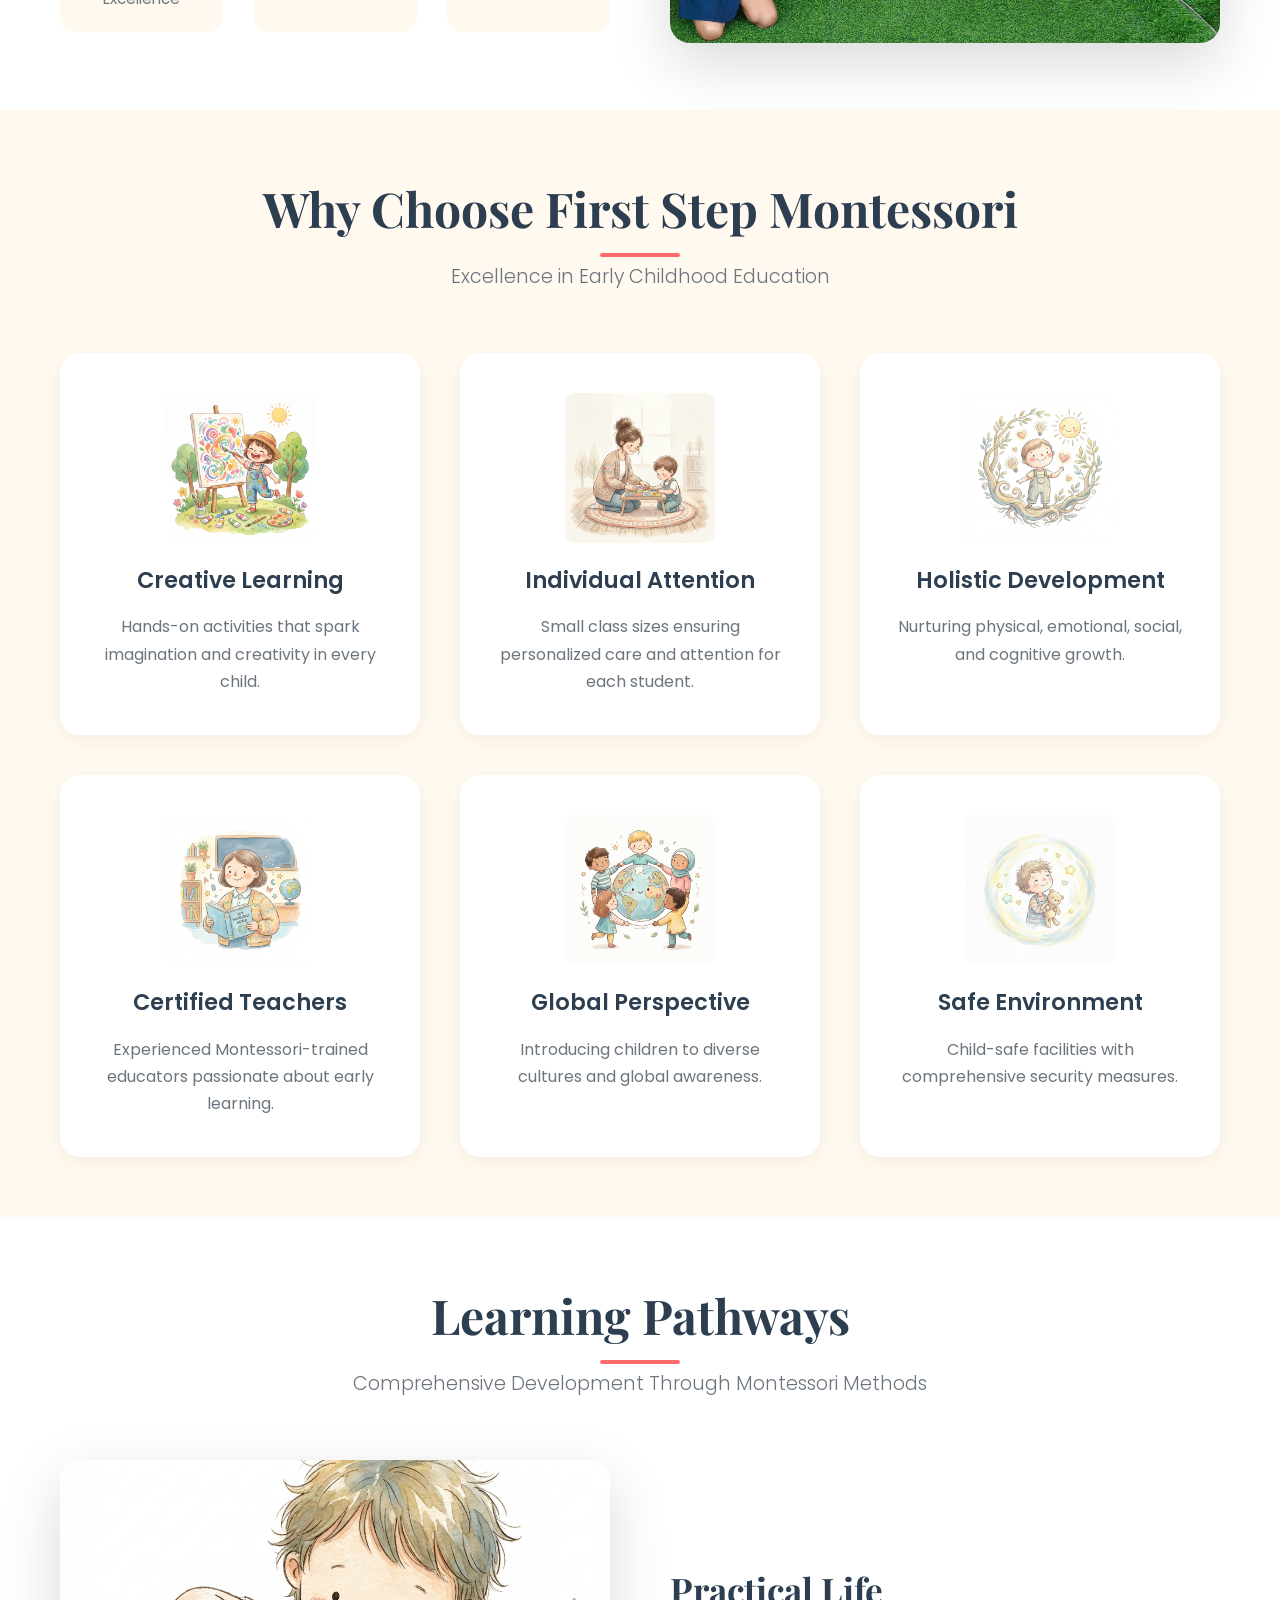
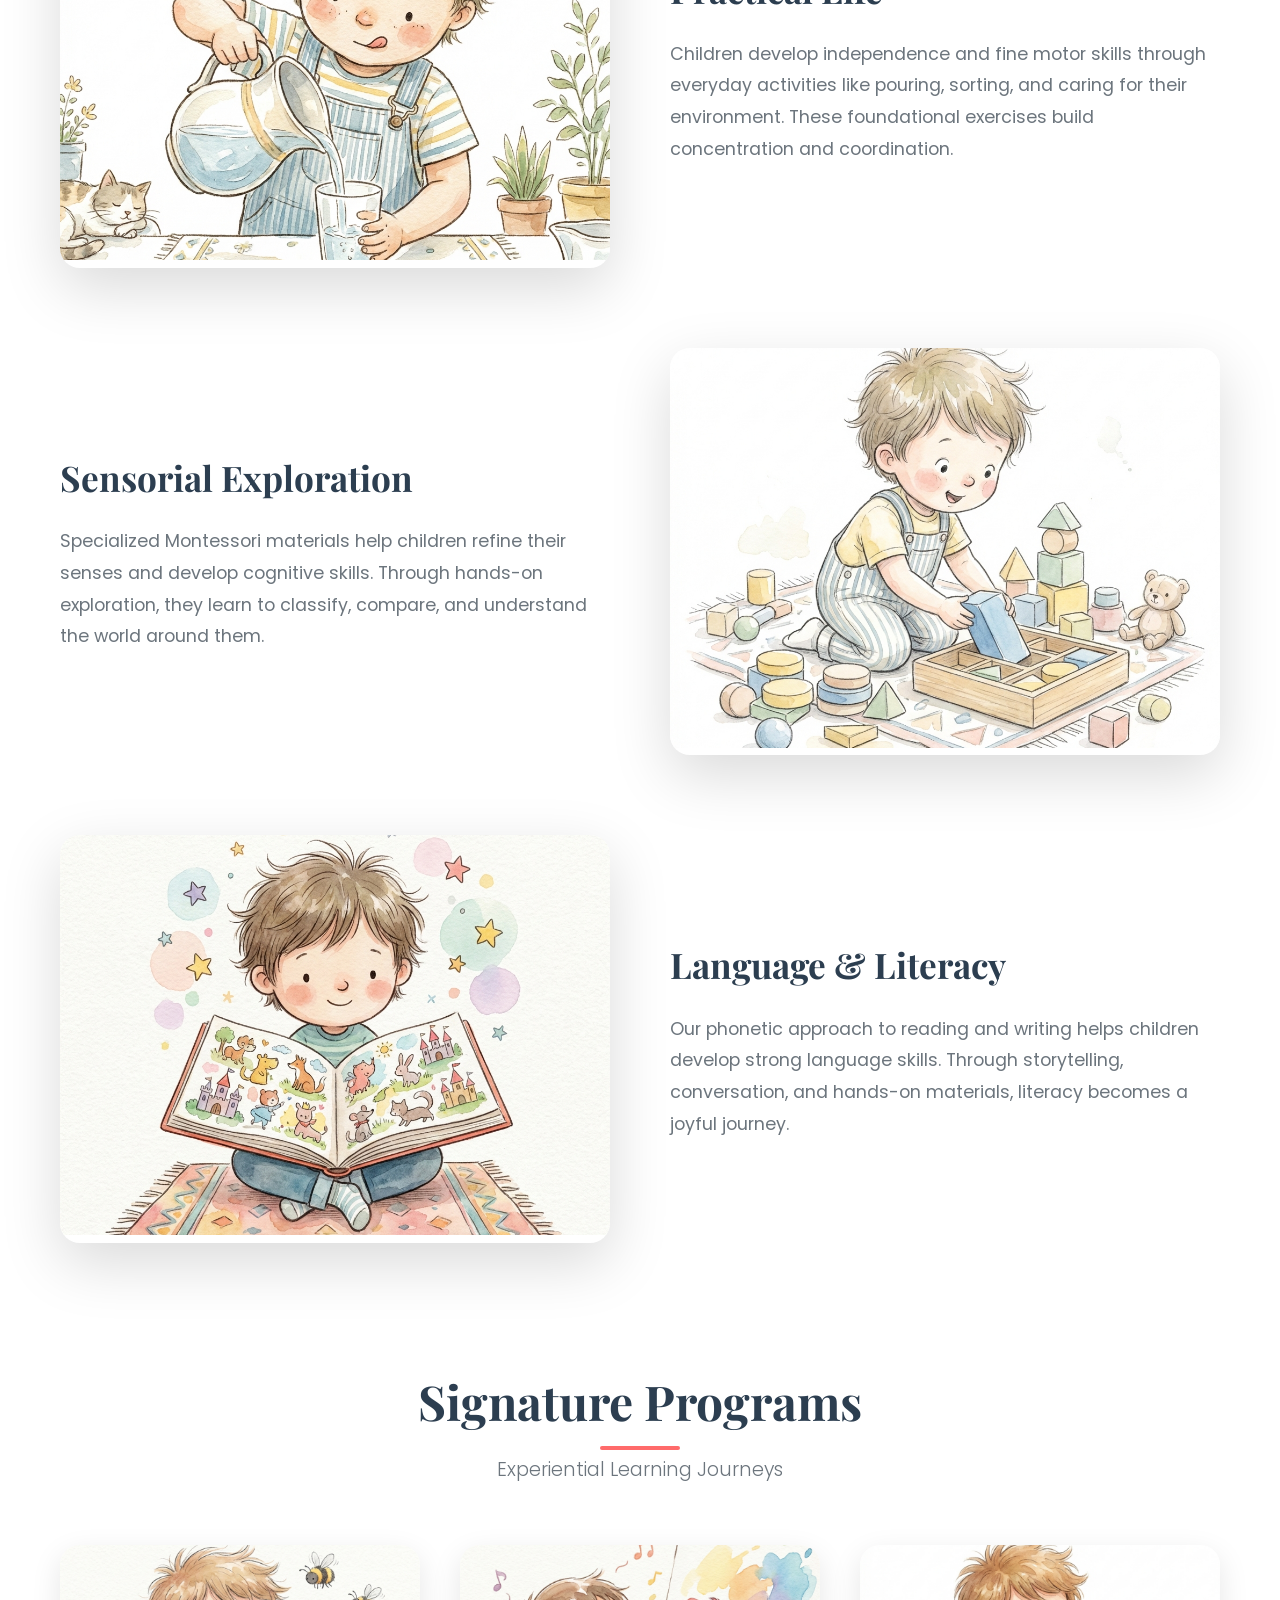
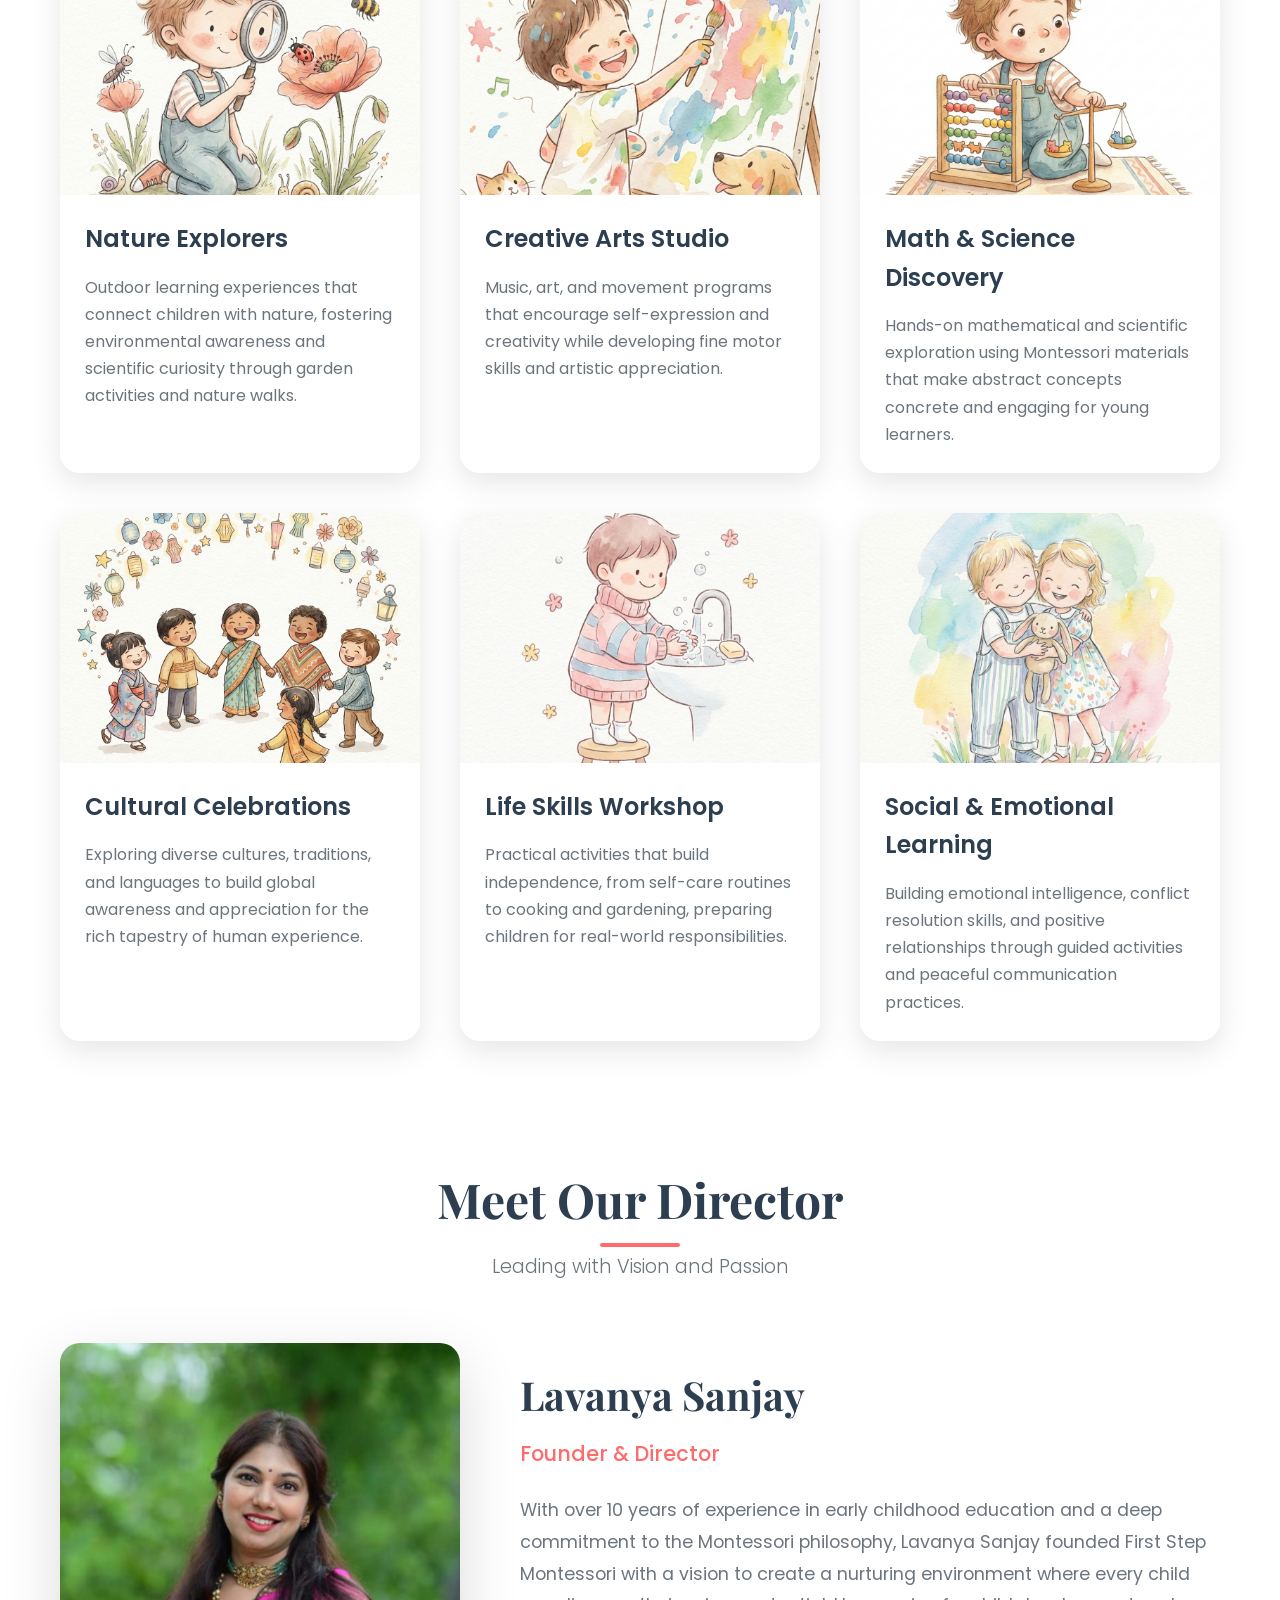
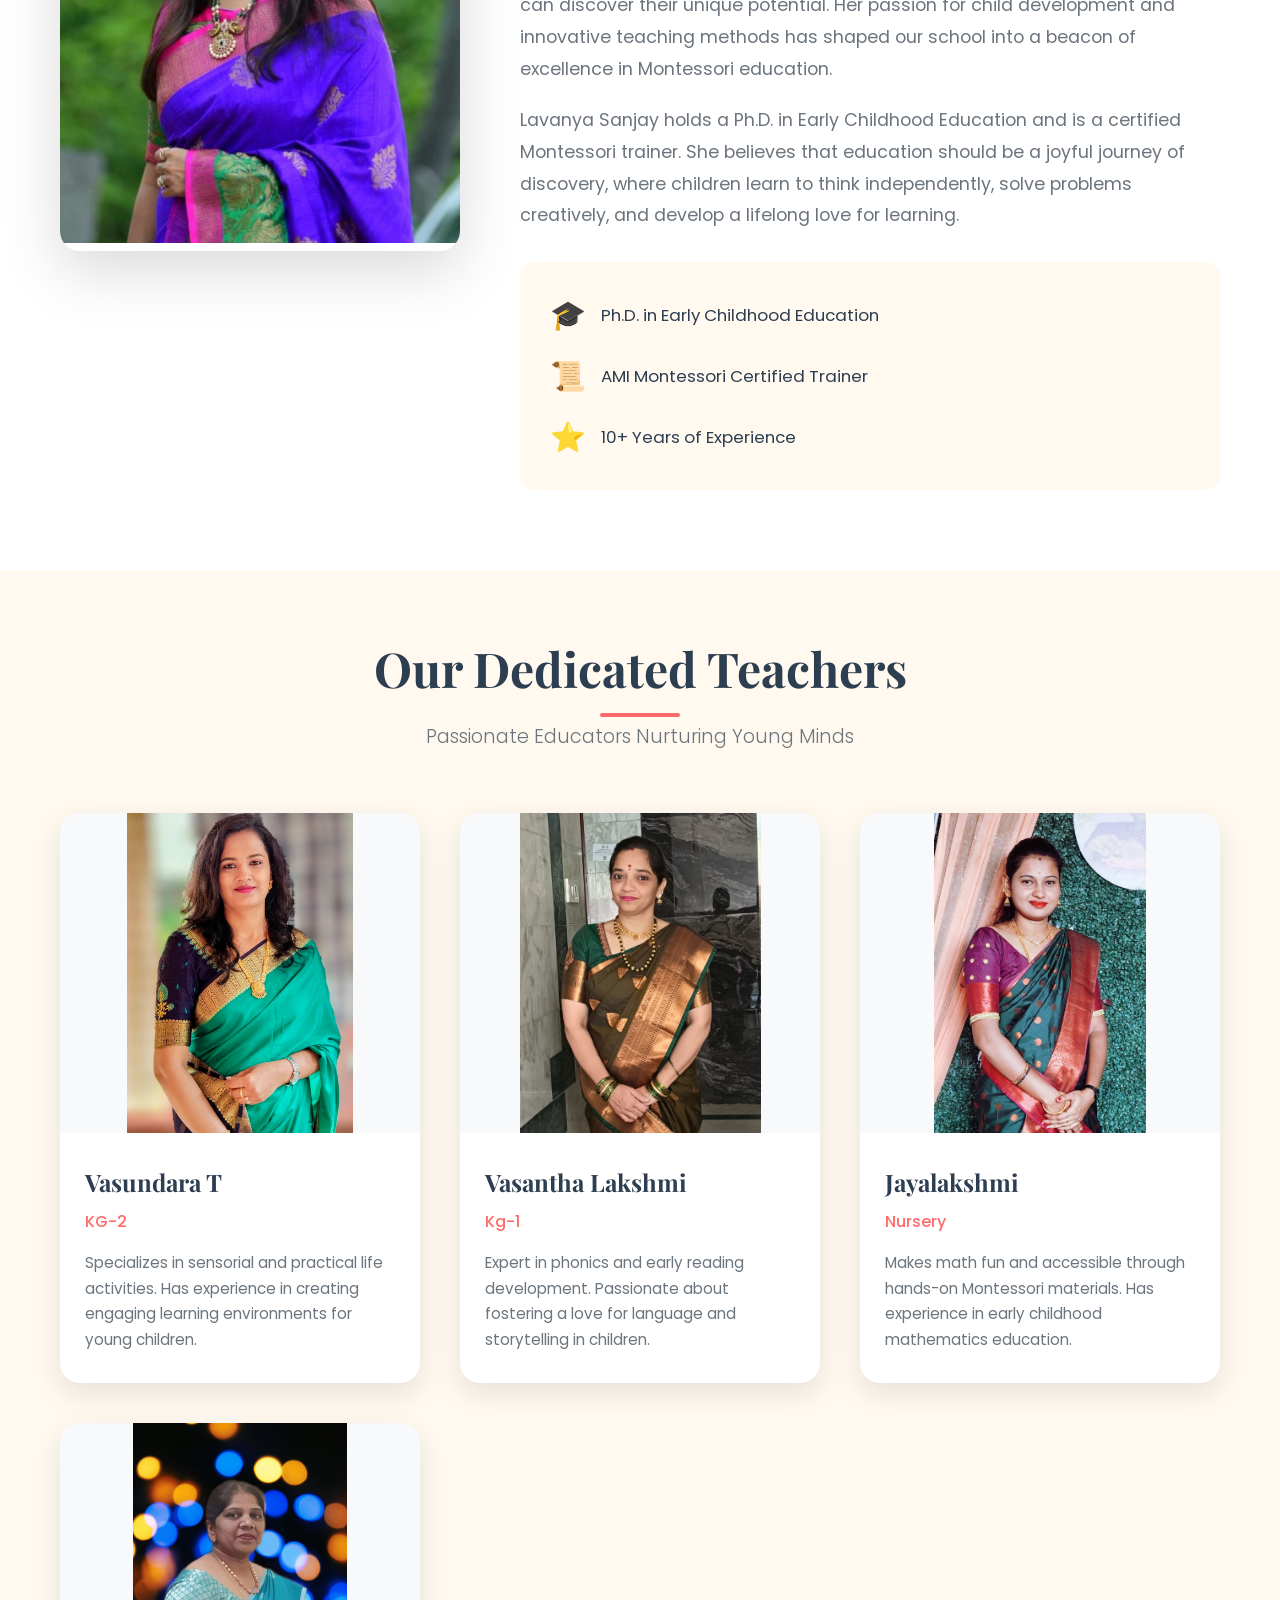
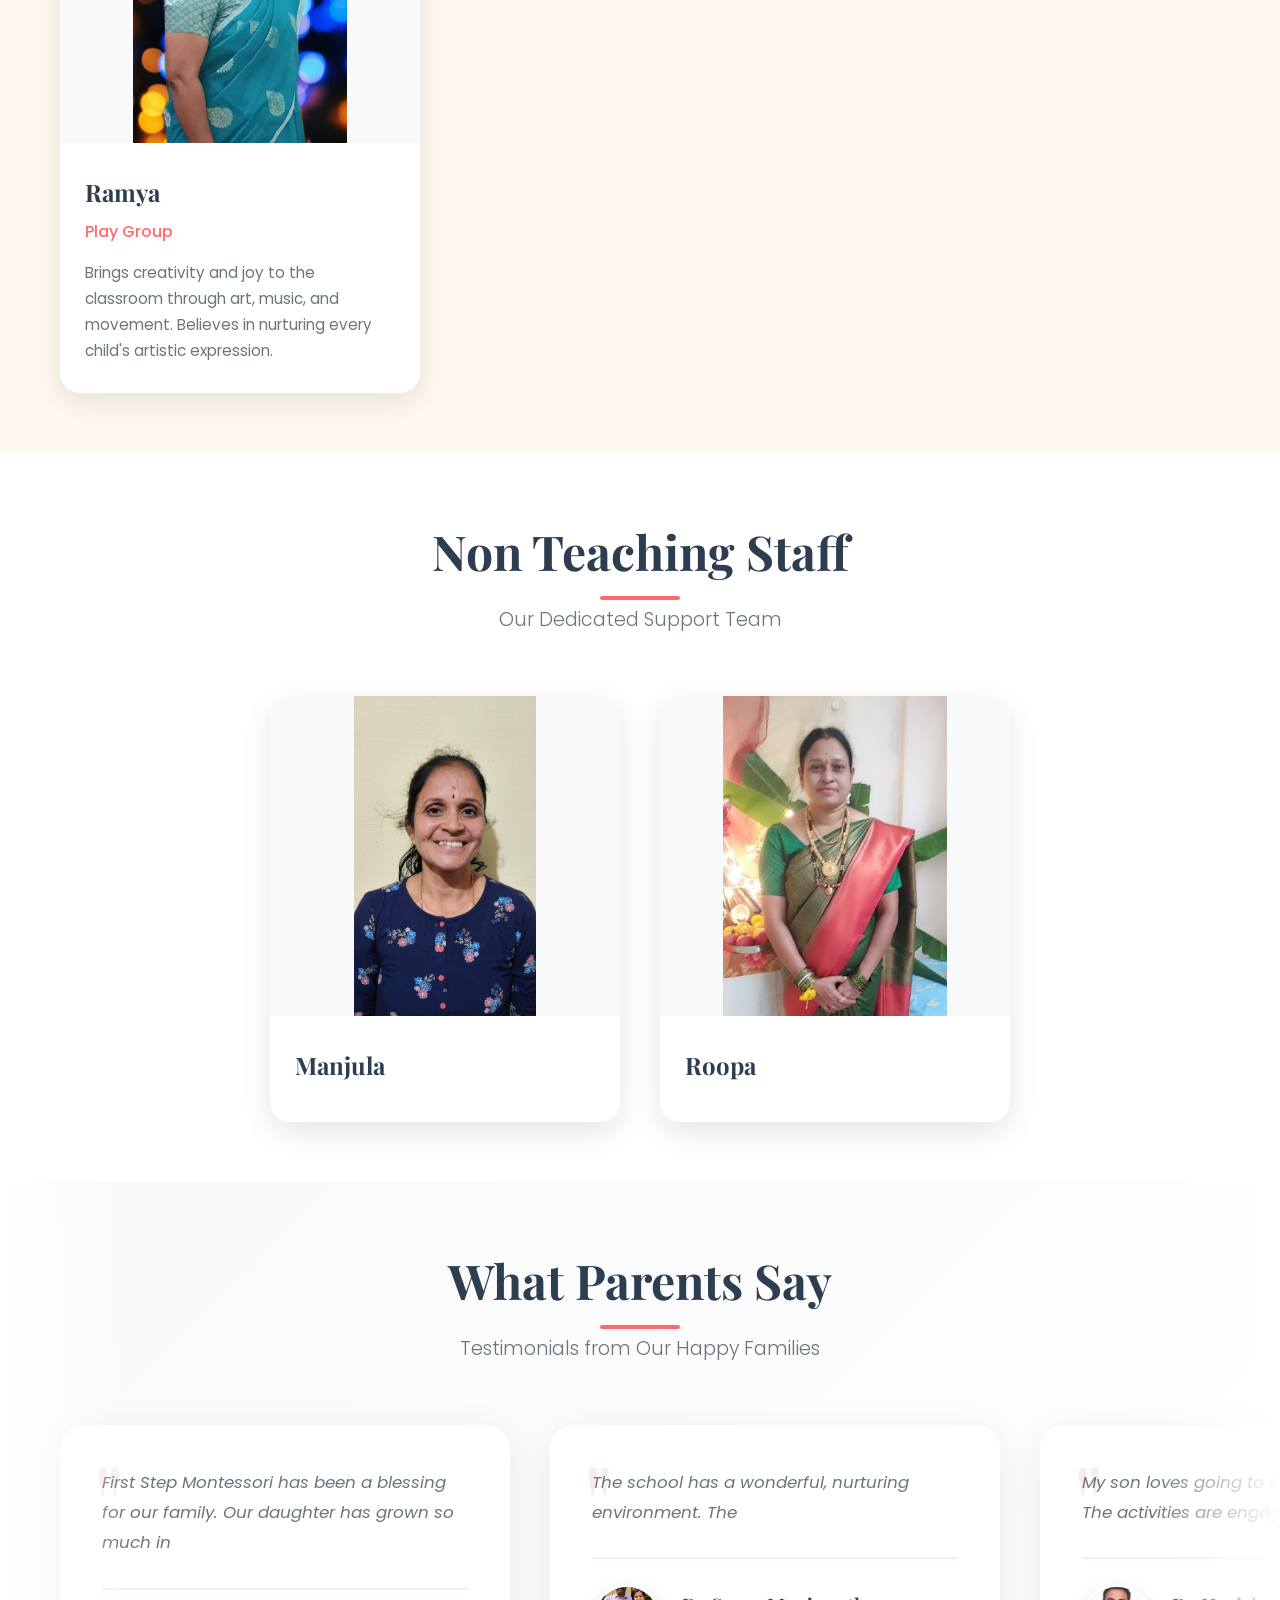
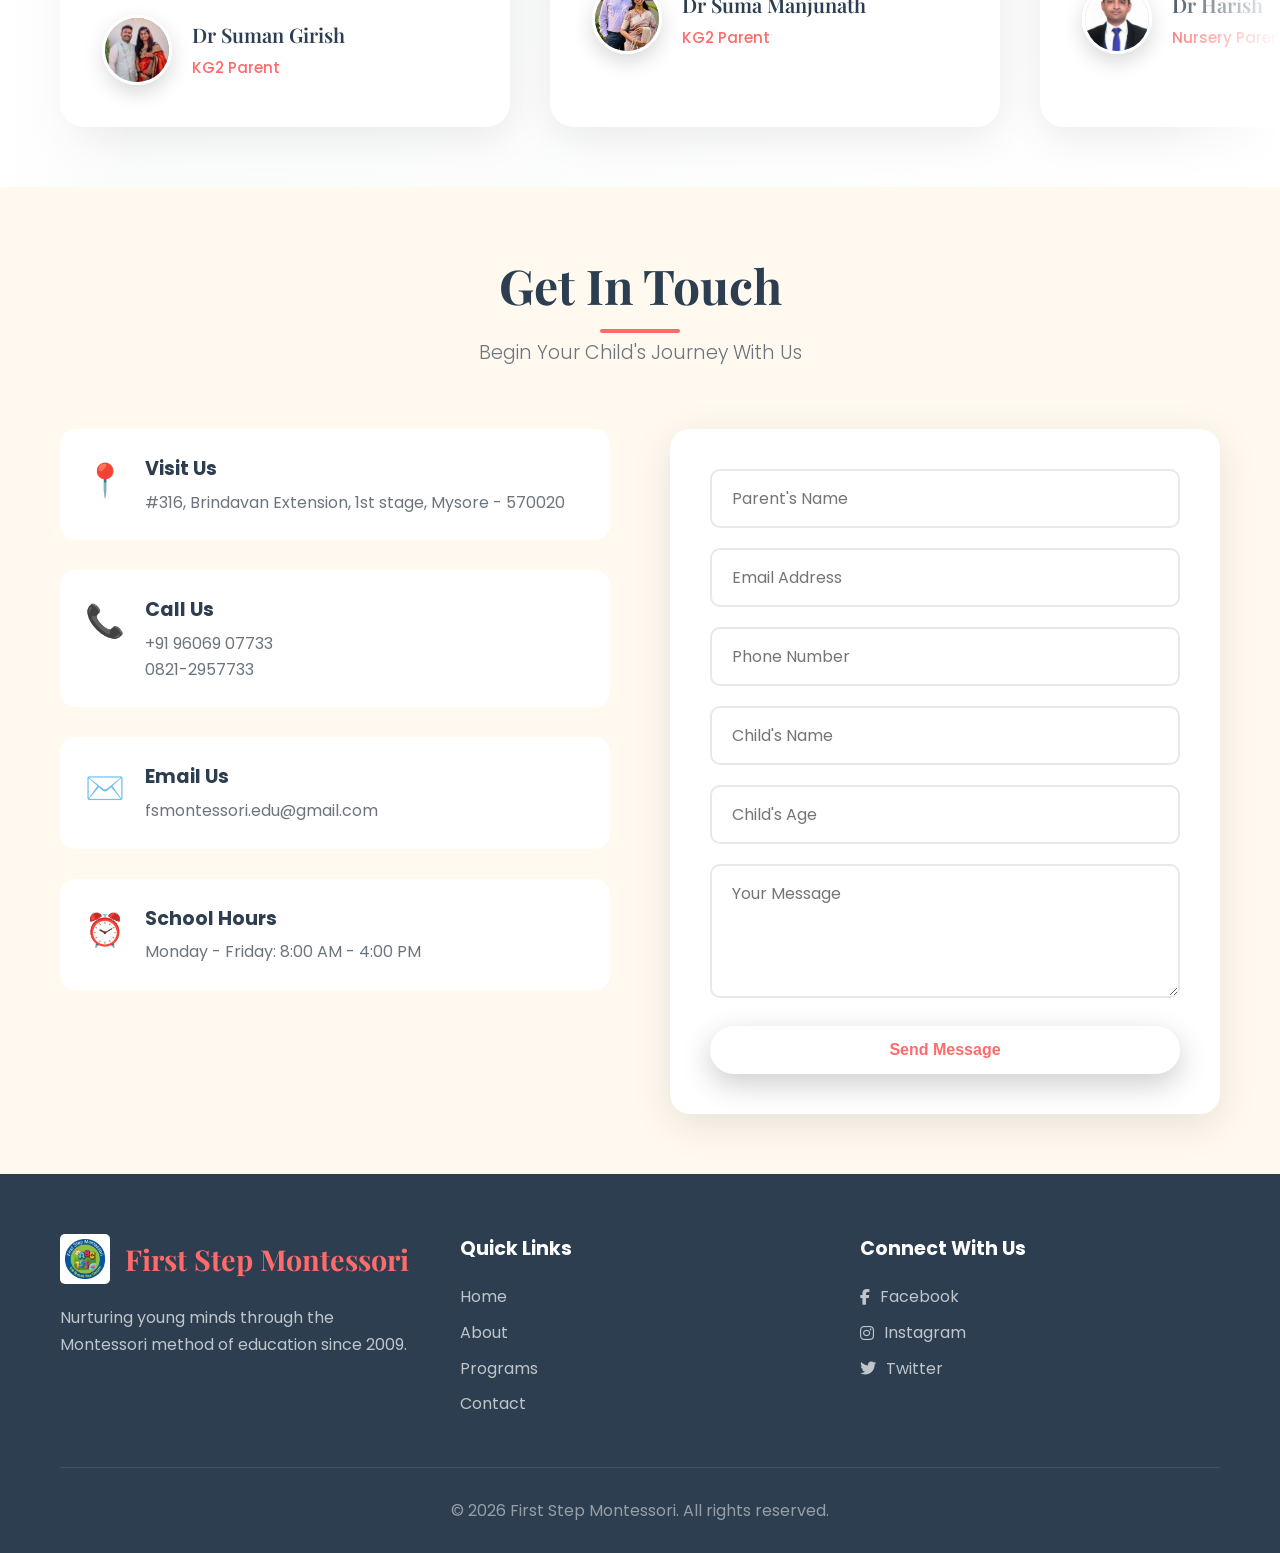
==== commit 90a6c6d7: "s" ====
--- a/index.html
+++ b/index.html
@@ -401,6 +401,35 @@
         </div>
     </section>
 
+    <!-- Non Teaching Staff Section -->
+    <section class="teachers-section" style="background: white;">
+        <div class="container">
+            <div class="section-header">
+                <h2 class="section-title">Non Teaching Staff</h2>
+                <p class="section-subtitle">Our Dedicated Support Team</p>
+            </div>
+            <div class="teachers-grid"
+                style="justify-content: center; grid-template-columns: repeat(auto-fit, minmax(280px, 350px));">
+                <div class="teacher-card">
+                    <div class="teacher-image">
+                        <img src="images/nonteacher1.jpg" alt="Non Teaching Staff Member">
+                    </div>
+                    <div class="teacher-info">
+                        <h4 class="teacher-name">Manjula</h4>
+                    </div>
+                </div>
+                <div class="teacher-card">
+                    <div class="teacher-image">
+                        <img src="images/nonteacher2.jpg" alt="Non Teaching Staff Member">
+                    </div>
+                    <div class="teacher-info">
+                        <h4 class="teacher-name">Roopa</h4>
+                    </div>
+                </div>
+            </div>
+        </div>
+    </section>
+
 
     <!-- Testimonials Section -->
     <section class="testimonials-section">
@@ -436,6 +465,7 @@
                         <div class="info-text">
                             <h4>Call Us</h4>
                             <p>+91 96069 07733</p>
+                            <p>0821-2957733</p>
                         </div>
                     </div>
                     <div class="info-item">
--- a/styles.css
+++ b/styles.css
@@ -1470,13 +1470,45 @@
     }
 
     .testimonial-card {
-        min-width: 320px;
-        max-width: 320px;
-        padding: 30px;
-    }
-
+        min-width: 280px;
+        max-width: 340px;
+        padding: 25px 20px;
+    }
+
+    .testimonial-text {
+        font-size: 0.95rem;
+        line-height: 1.6;
+    }
+
+    .author-image {
+        width: 55px;
+        height: 55px;
+    }
+
+    .author-name {
+        font-size: 1.1rem;
+    }
+
+    .author-role {
+        font-size: 0.85rem;
+    }
+
+    /* Disable animation on mobile for better readability */
     .testimonials-grid {
-        animation-duration: 30s;
+        animation: none;
+        display: grid;
+        grid-template-columns: 1fr;
+        gap: 25px;
+        width: 100%;
+        margin-top: 30px;
+    }
+
+    .testimonials-section::before {
+        display: none;
+    }
+
+    .testimonials-section {
+        padding: 80px 20px 60px;
     }
 }
 
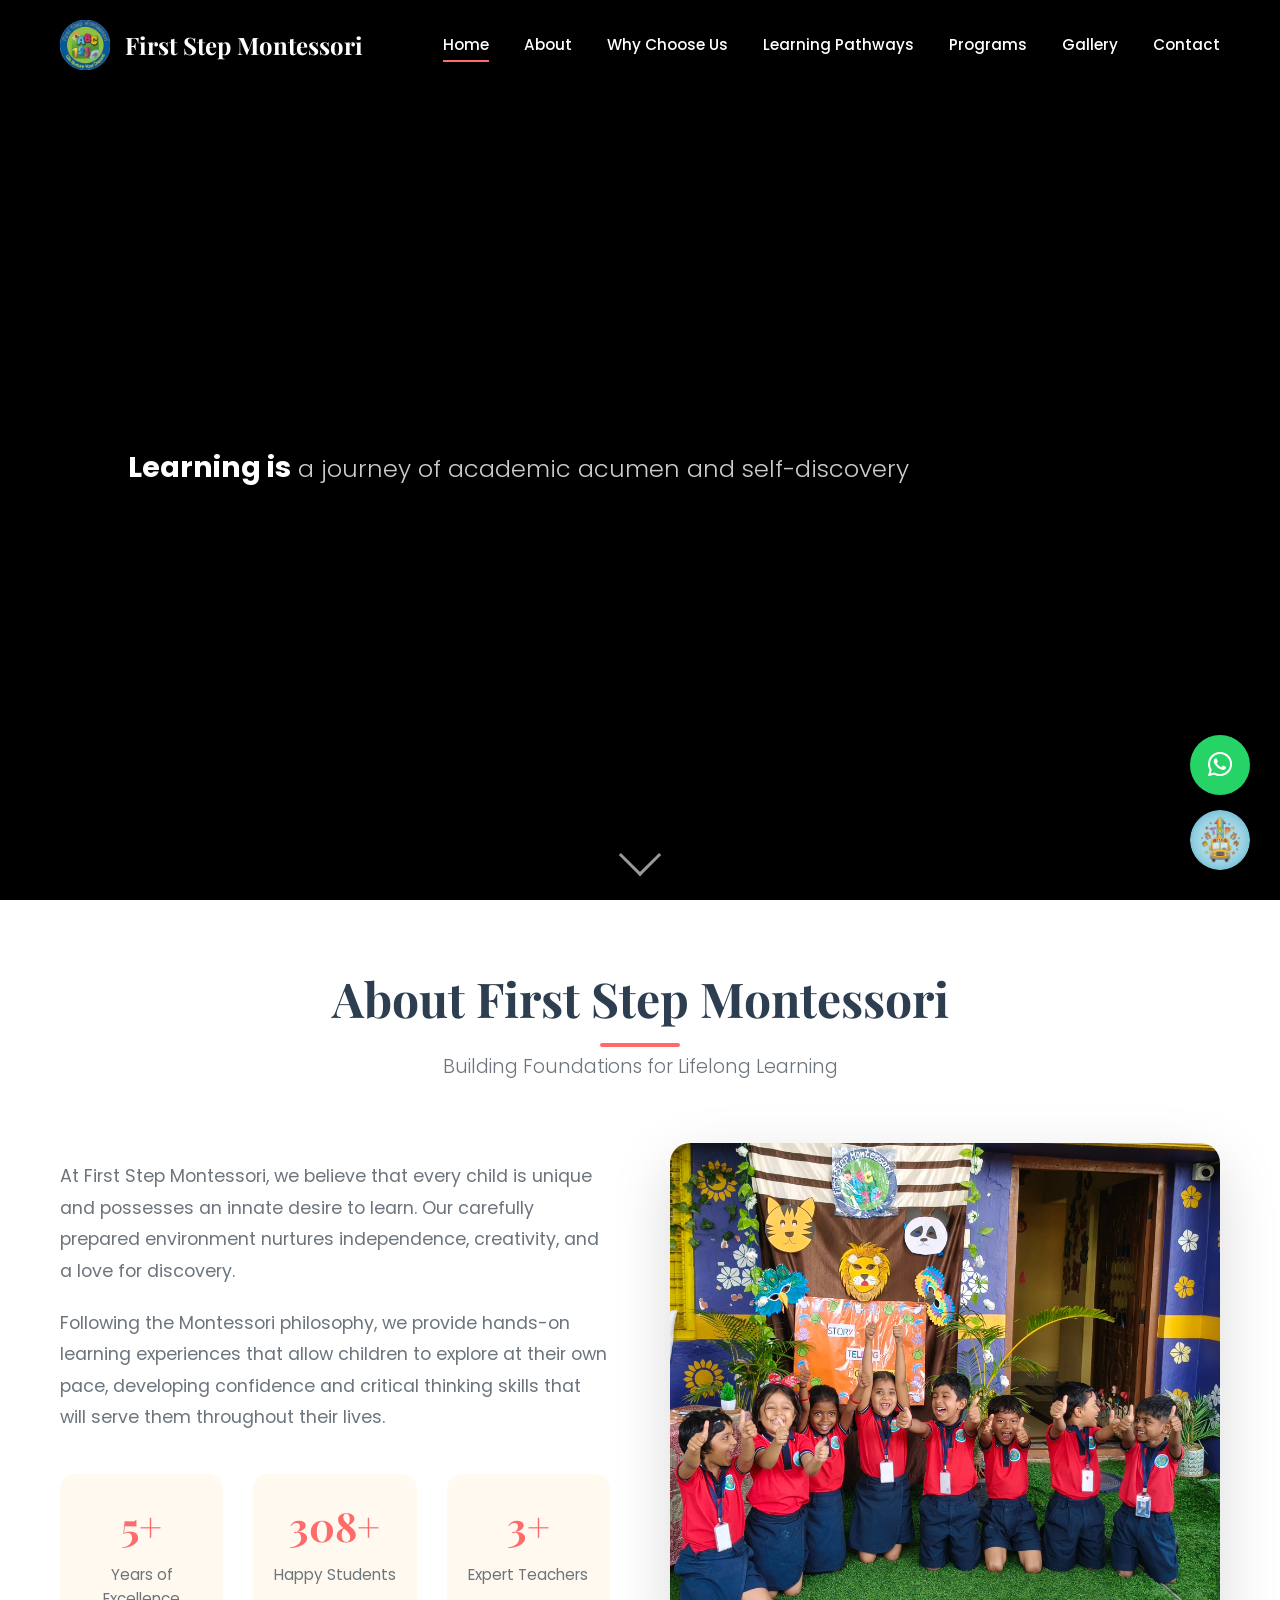
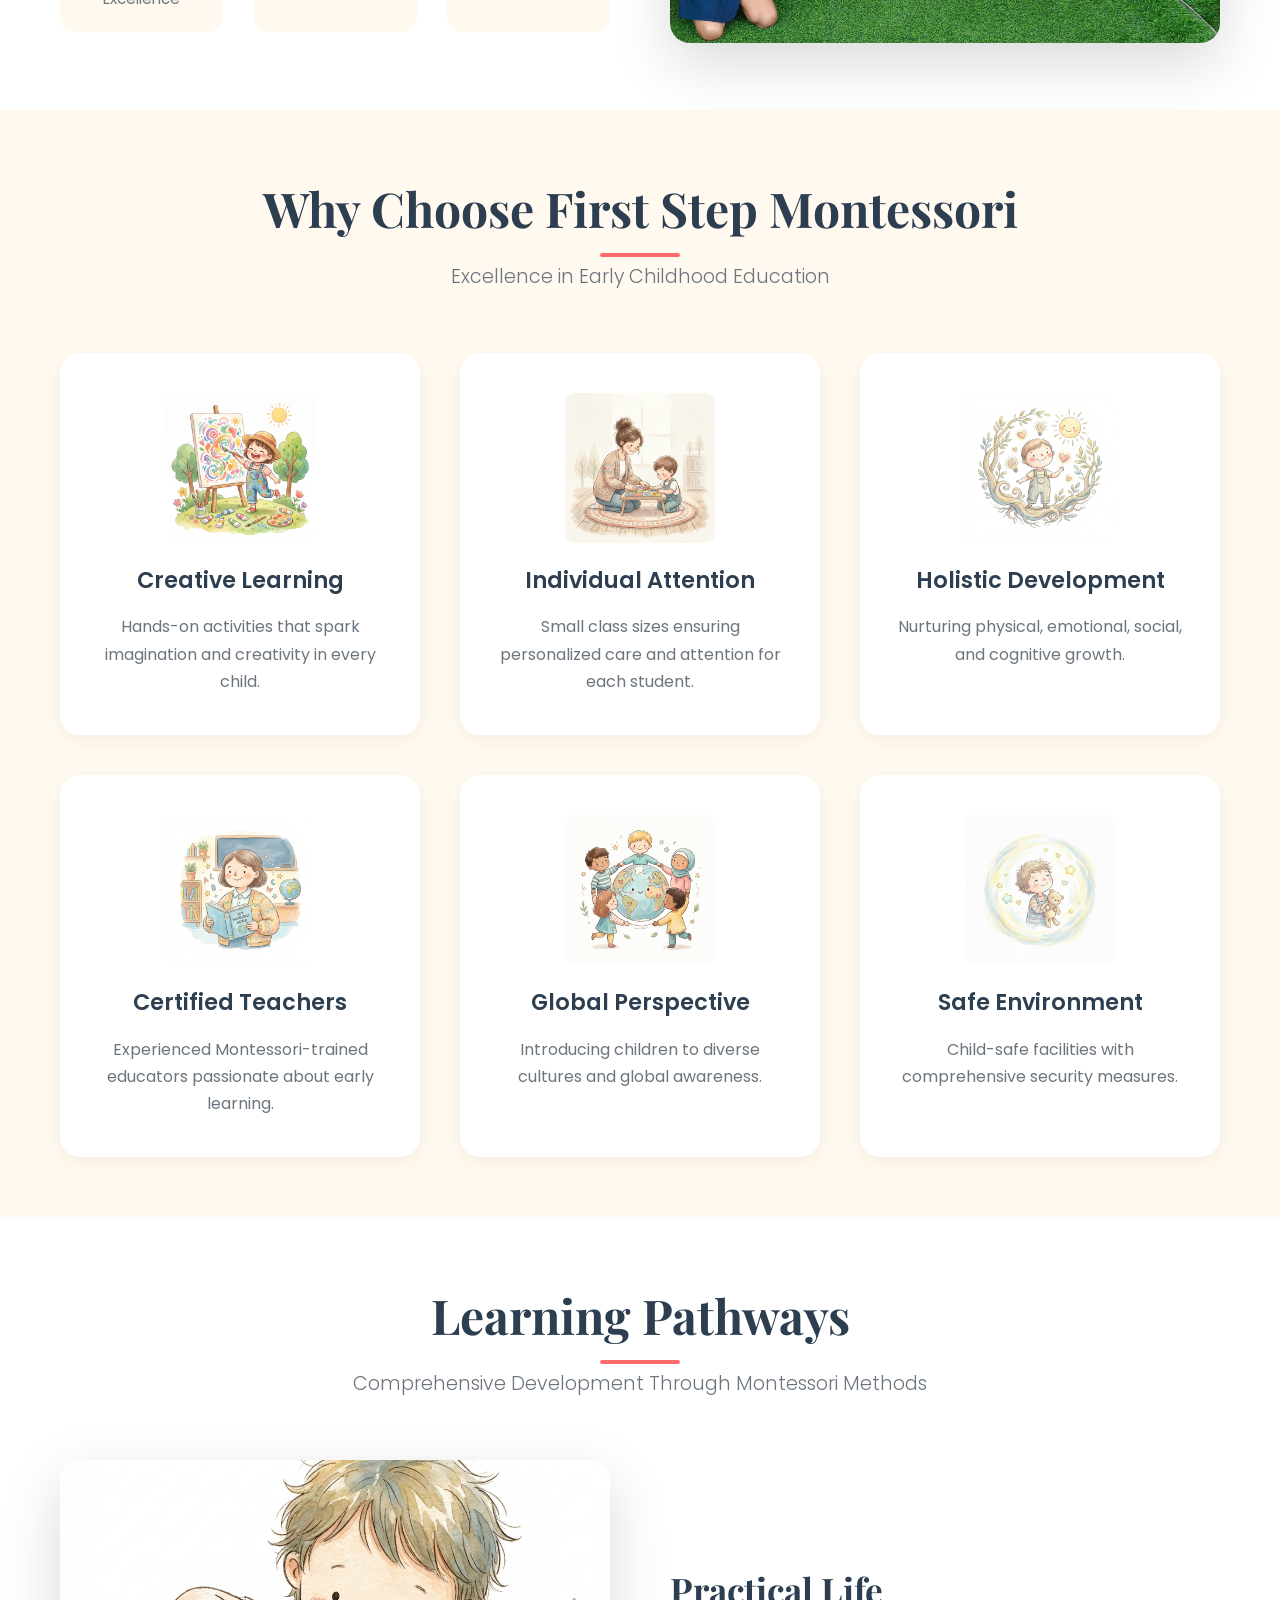
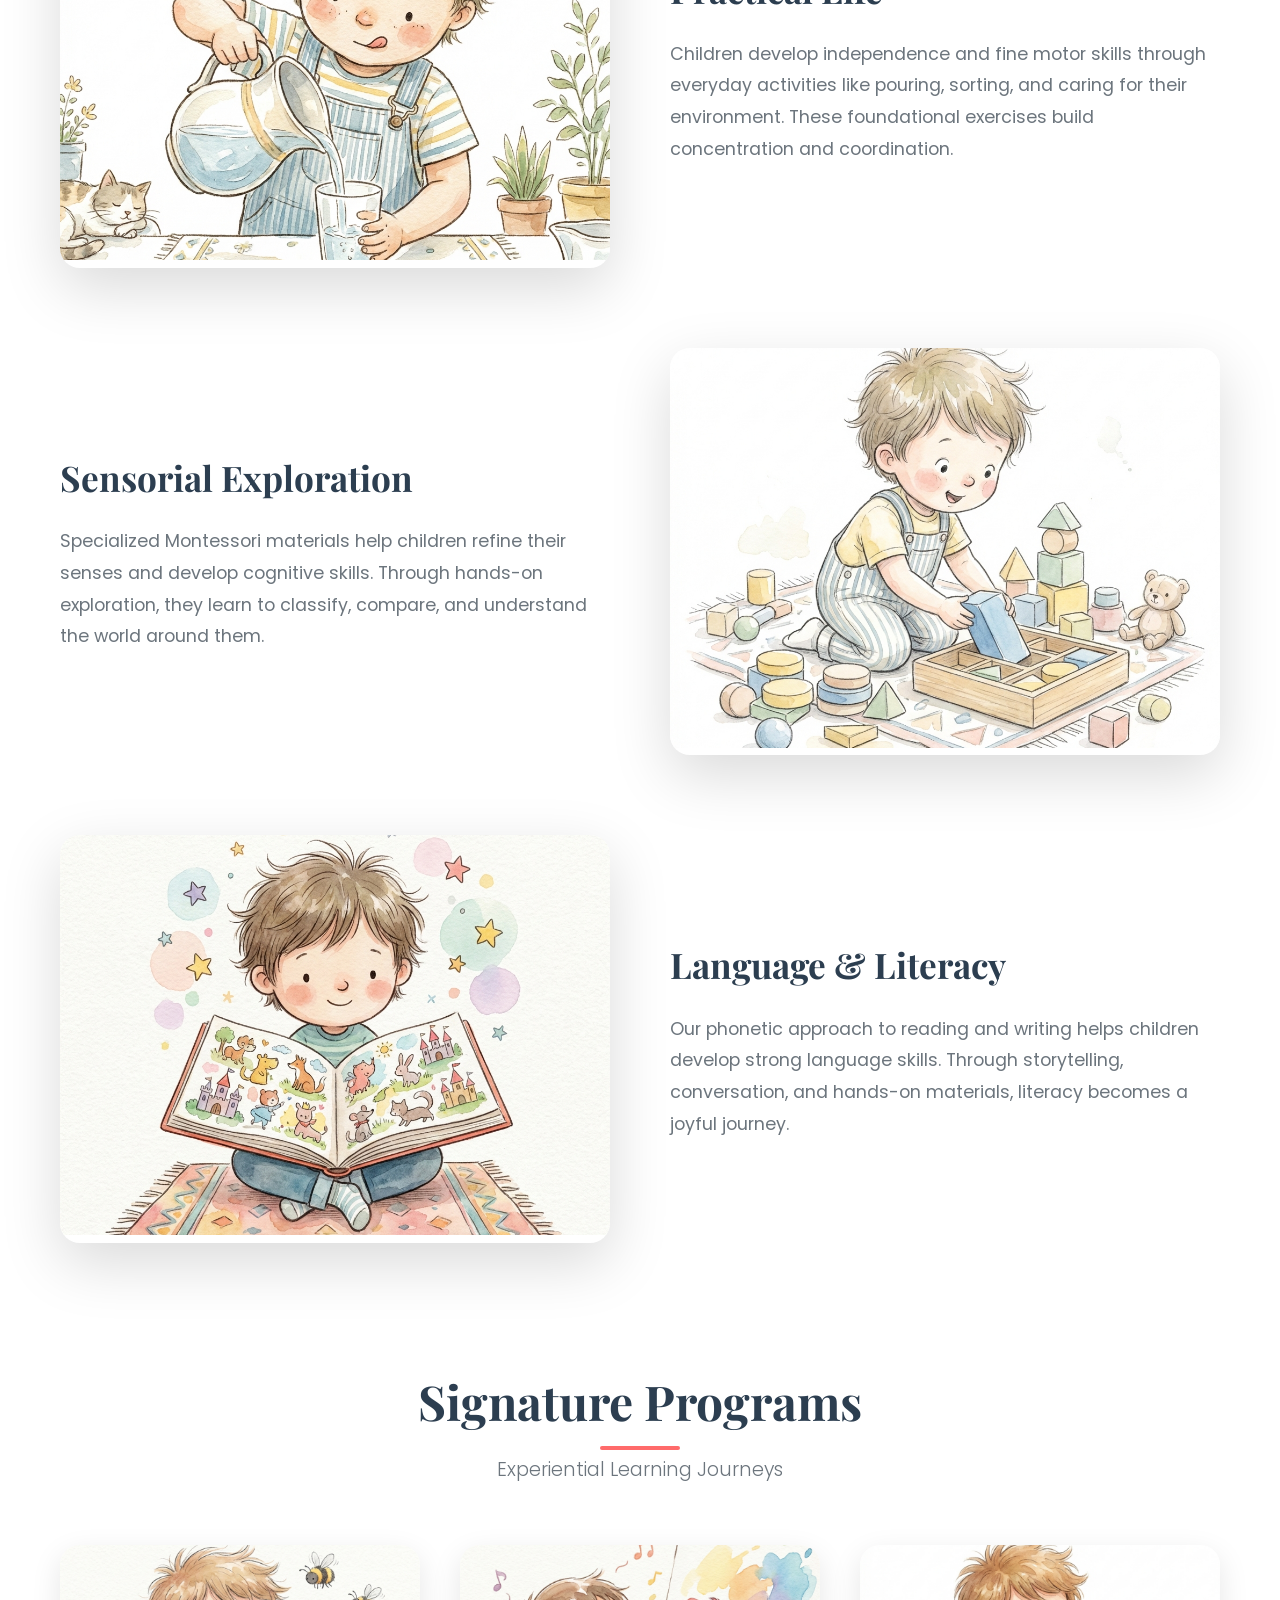
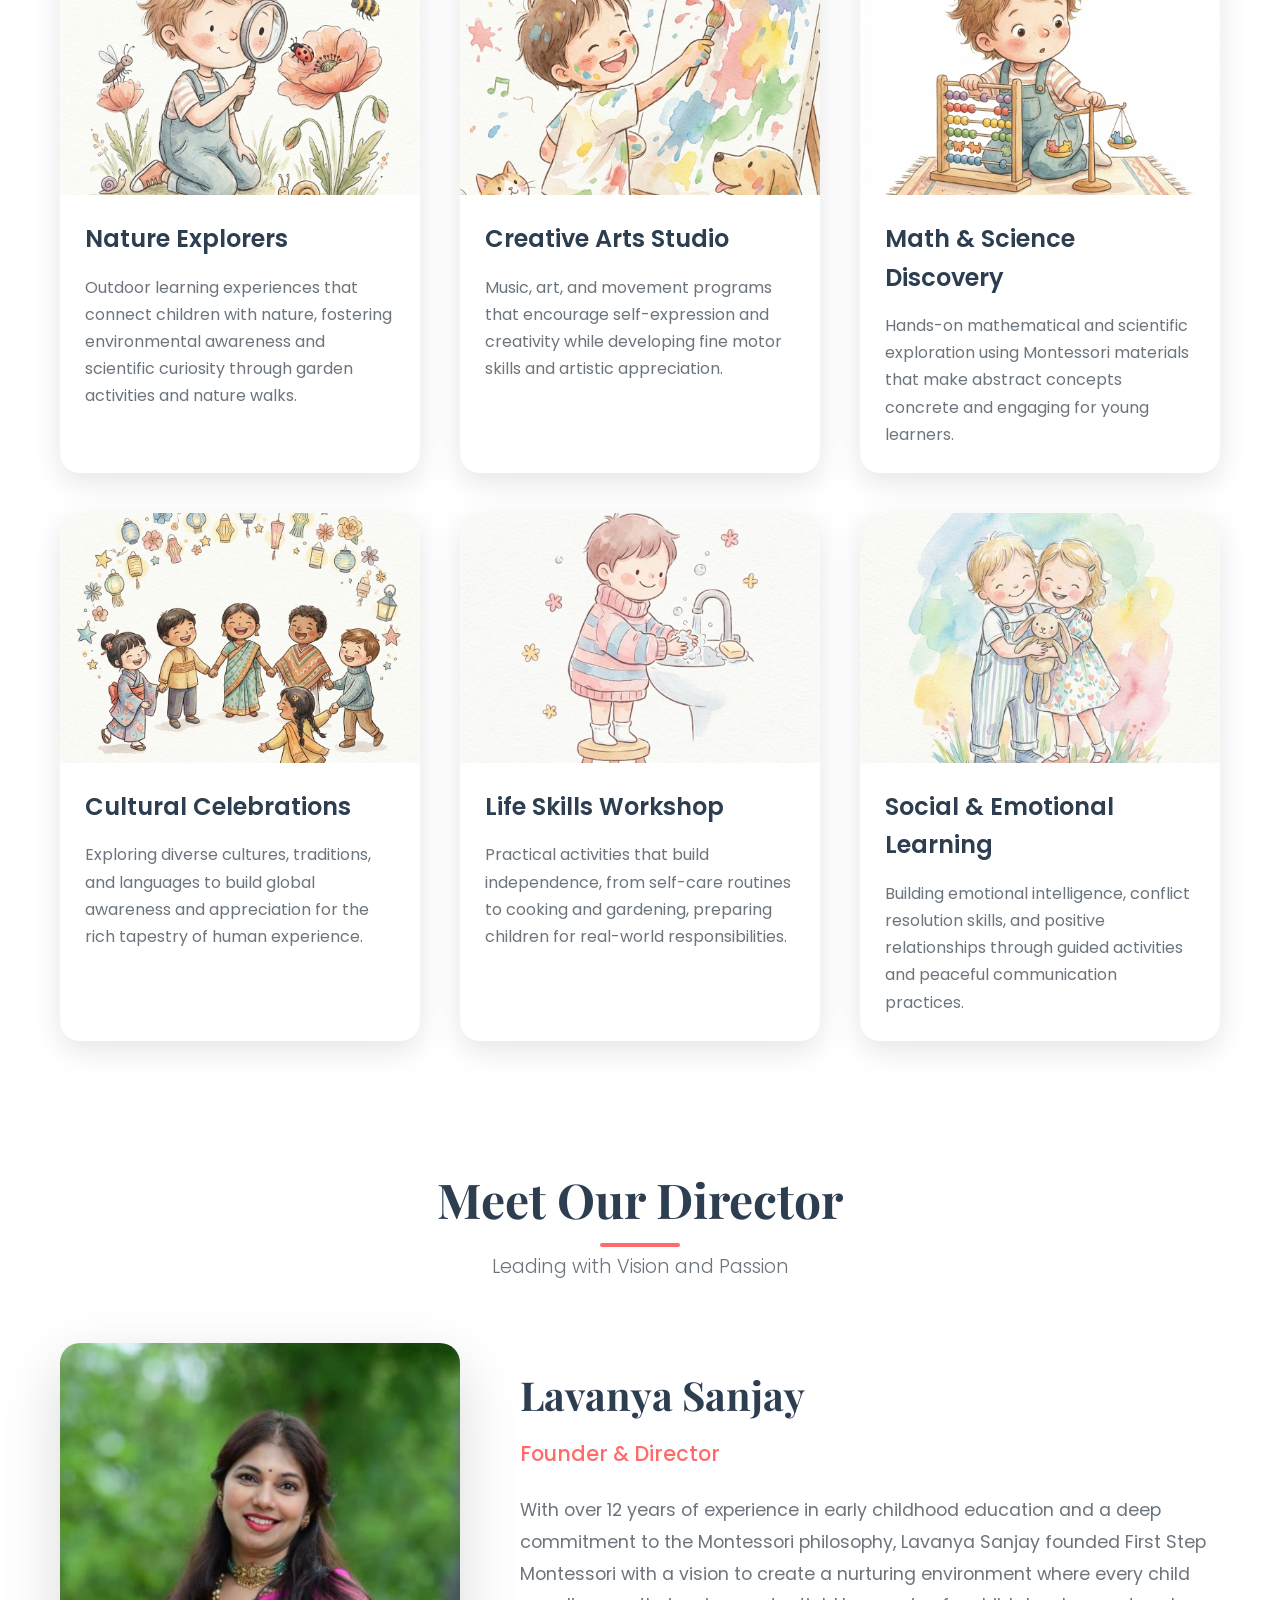
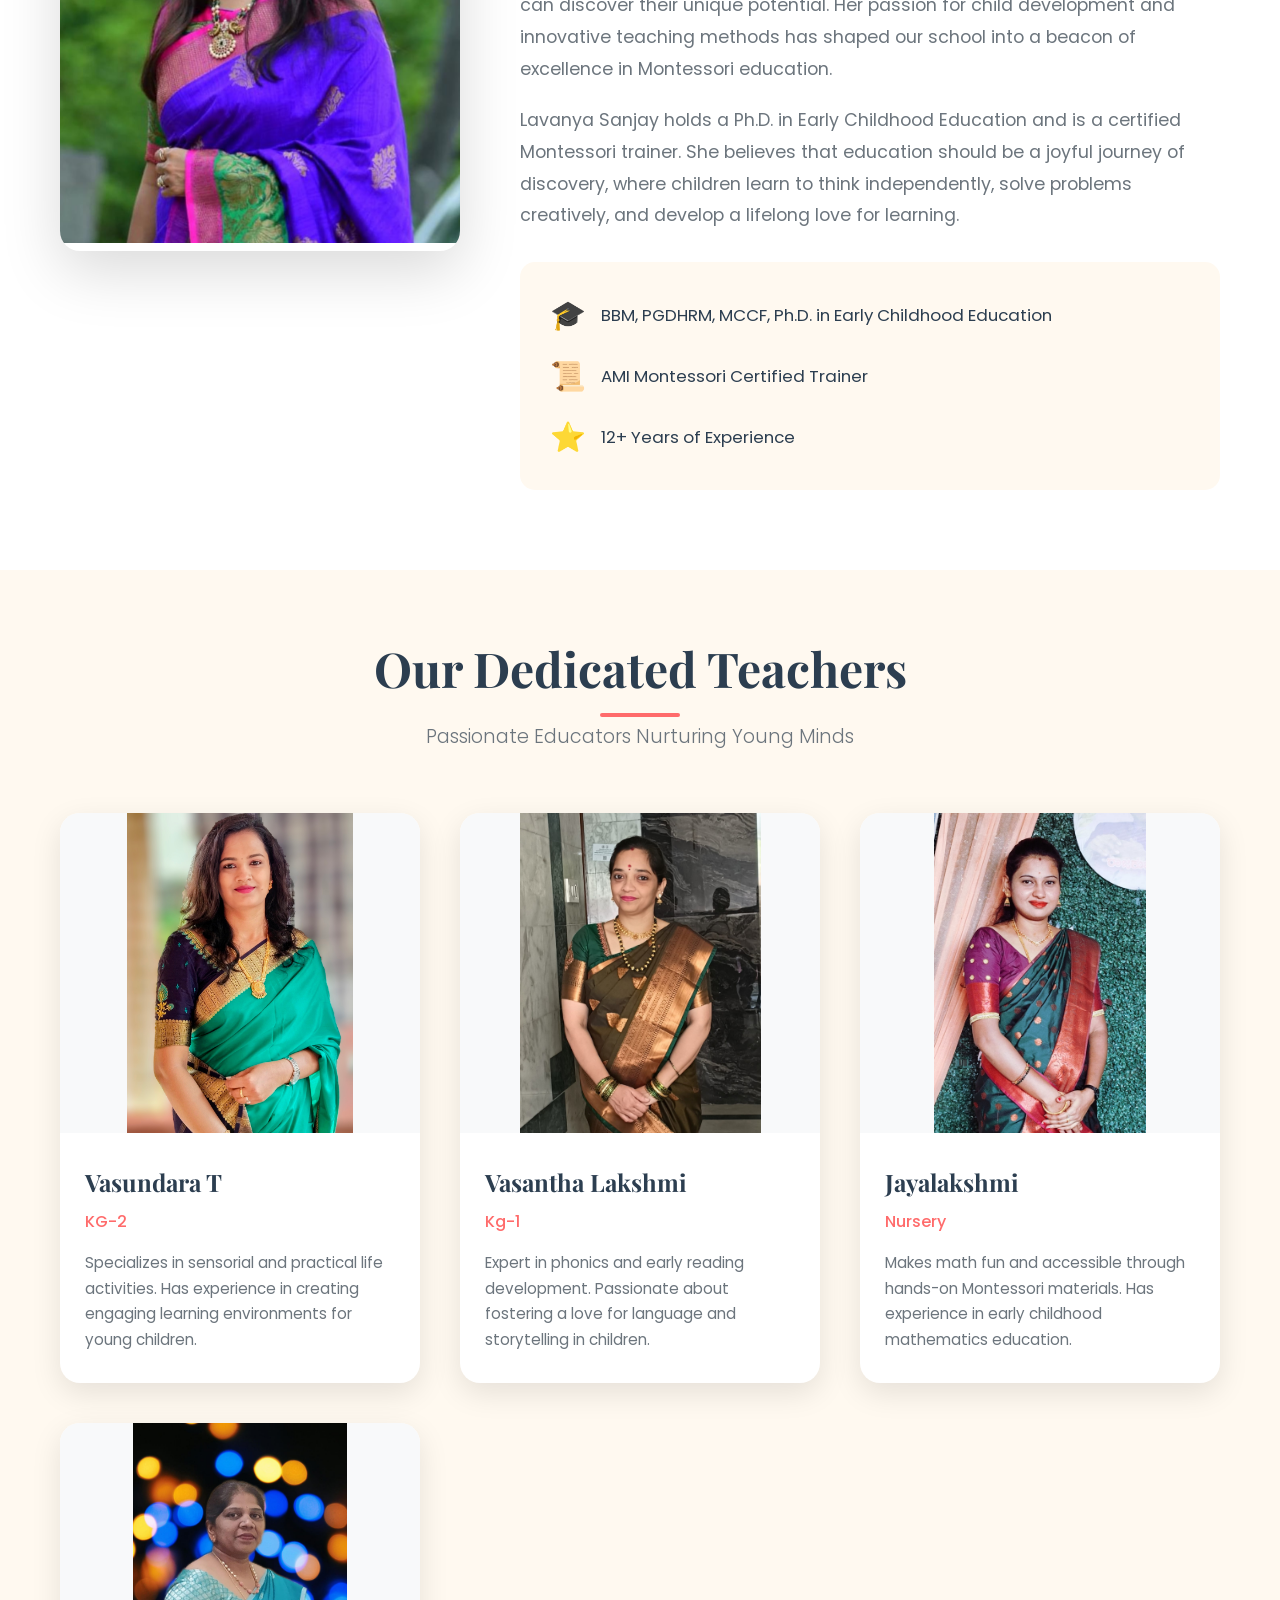
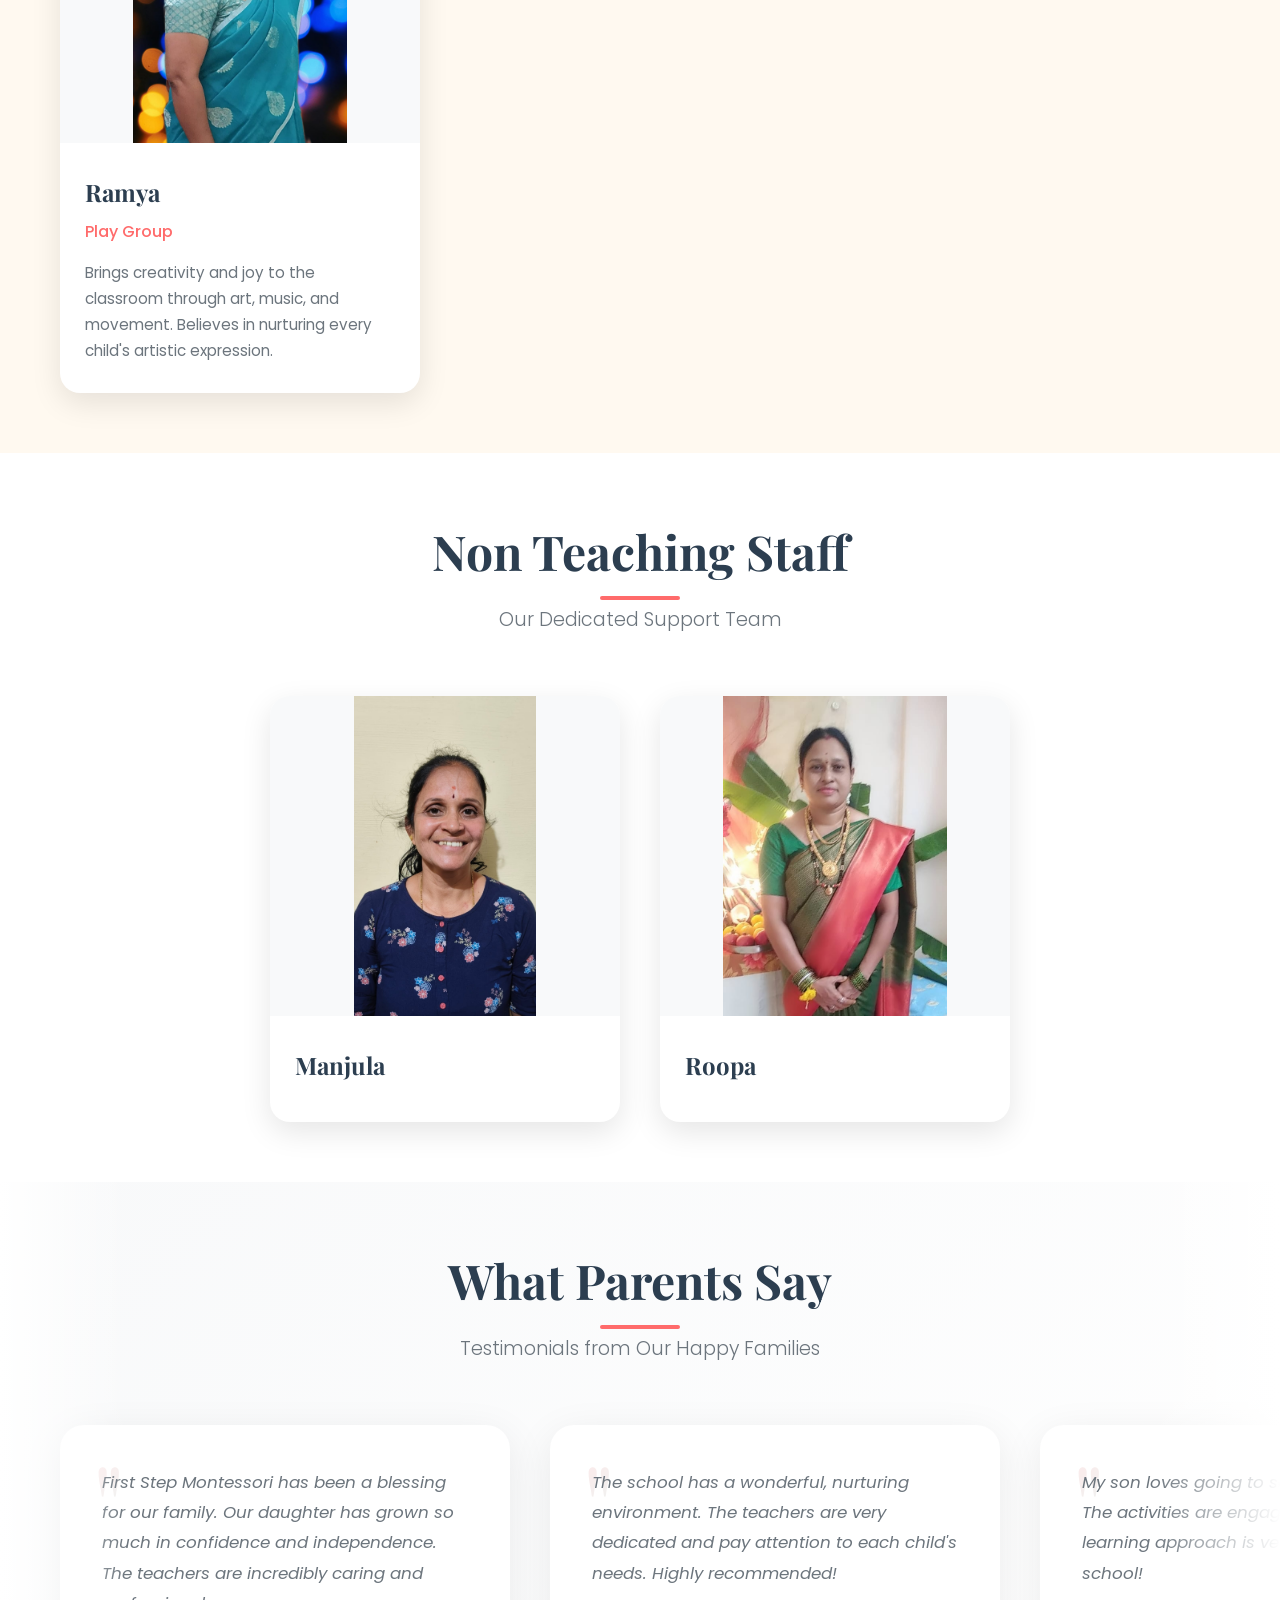
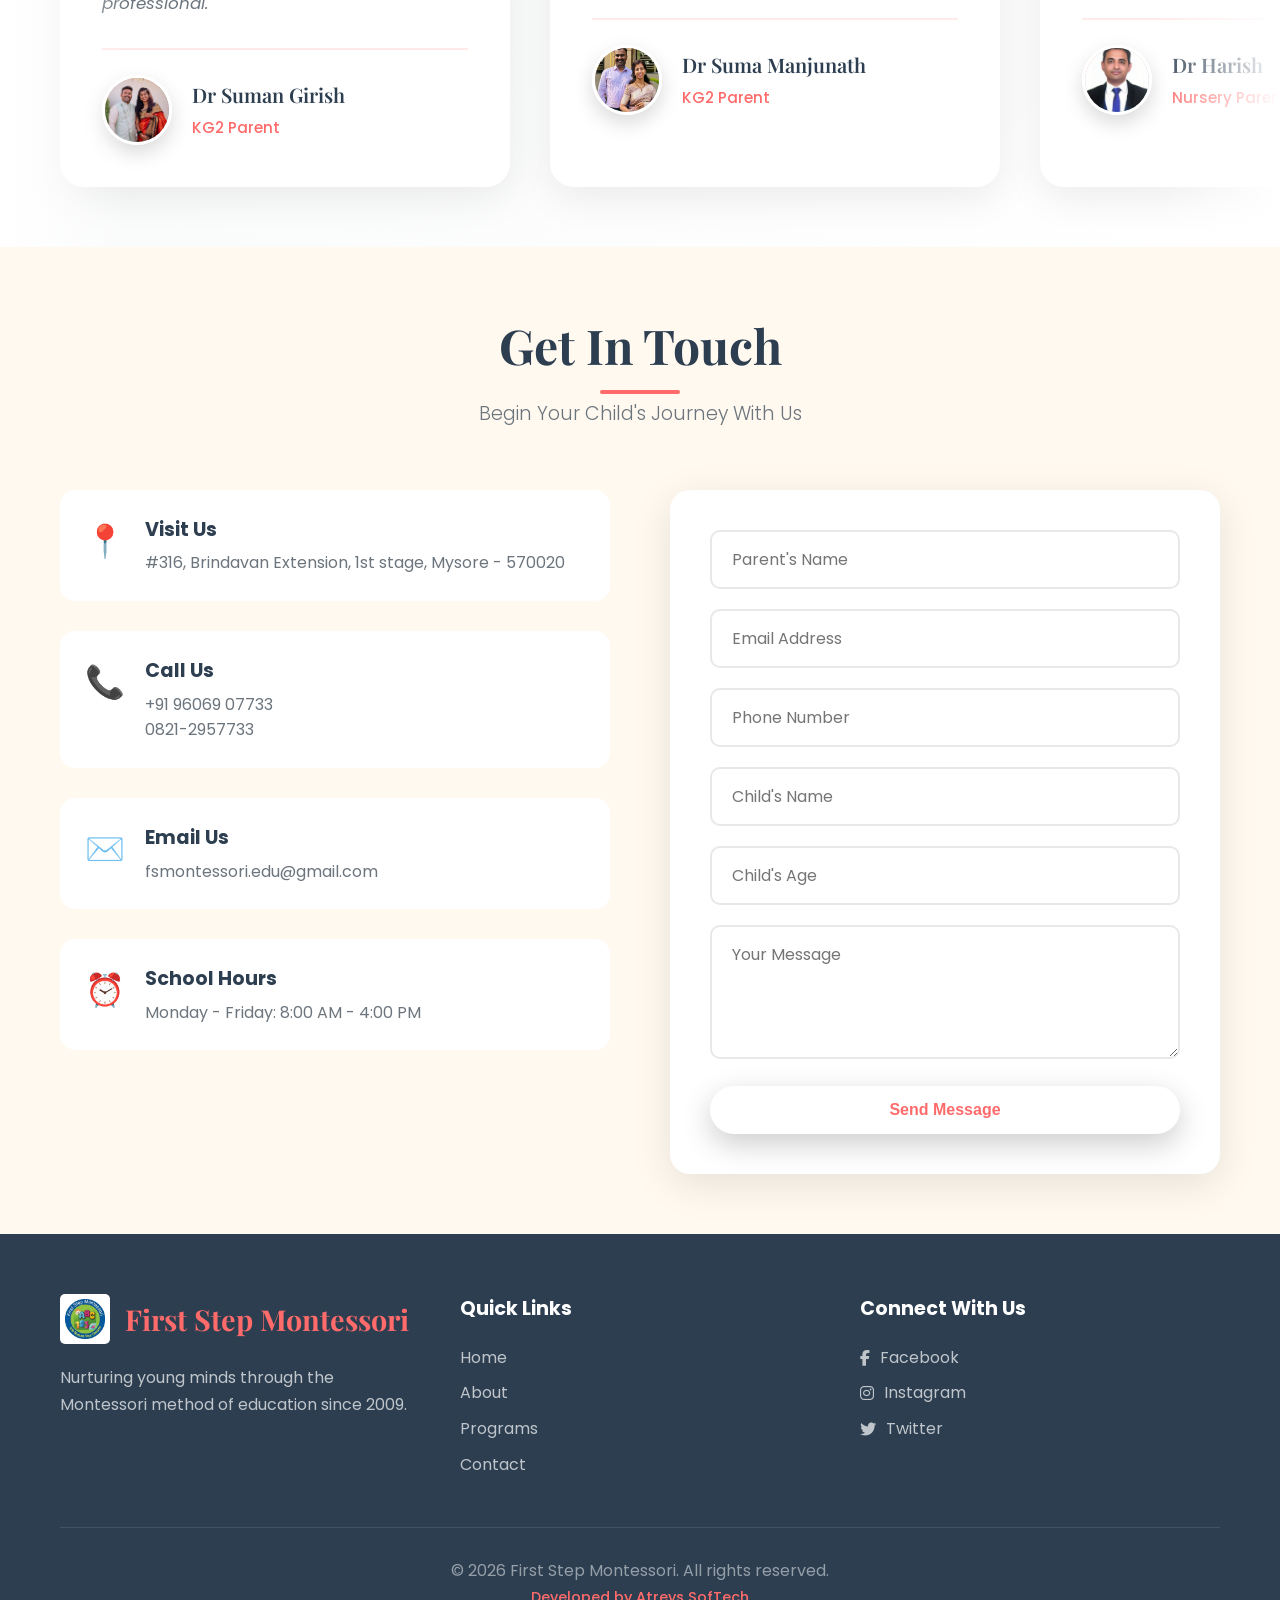
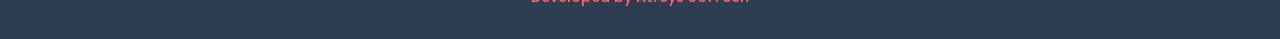
==== commit d691ca9b: "s" ====
--- a/index.html
+++ b/index.html
@@ -302,7 +302,7 @@
                     <h3 class="director-name">Lavanya Sanjay</h3>
                     <p class="director-title">Founder & Director</p>
                     <p class="director-bio">
-                        With over 10 years of experience in early childhood education and a deep commitment to the
+                        With over 12 years of experience in early childhood education and a deep commitment to the
                         Montessori philosophy,
                         Lavanya Sanjay founded First Step Montessori with a vision to create a nurturing environment
                         where every child
@@ -321,7 +321,7 @@
                     <div class="director-credentials">
                         <div class="credential-item">
                             <span class="credential-icon">🎓</span>
-                            <span>Ph.D. in Early Childhood Education</span>
+                            <span>BBM, PGDHRM, MCCF, Ph.D. in Early Childhood Education</span>
                         </div>
                         <div class="credential-item">
                             <span class="credential-icon">📜</span>
@@ -329,7 +329,7 @@
                         </div>
                         <div class="credential-item">
                             <span class="credential-icon">⭐</span>
-                            <span>10+ Years of Experience</span>
+                            <span>12+ Years of Experience</span>
                         </div>
                     </div>
                 </div>
@@ -549,6 +549,7 @@
             </div>
             <div class="footer-bottom">
                 <p>&copy; 2026 First Step Montessori. All rights reserved.</p>
+                <p><a href="https://www.atreyasofttech.in/" target="_blank" rel="noopener noreferrer">Developed by Atreys SofTech</a></p>
             </div>
         </div>
     </footer>
--- a/styles.css
+++ b/styles.css
@@ -1375,6 +1375,19 @@
     color: rgba(255, 255, 255, 0.5);
 }
 
+.footer-bottom p a {
+    color: var(--primary-color);
+    text-decoration: none;
+    font-weight: 500;
+    font-size: 0.9rem;
+    transition: var(--transition-smooth);
+}
+
+.footer-bottom p a:hover {
+    color: var(--secondary-color);
+    text-decoration: underline;
+}
+
 /* ===== Responsive Design ===== */
 @media (max-width: 968px) {
     .nav-menu {
@@ -1392,6 +1405,12 @@
 
     .nav-menu.active {
         left: 0;
+    }
+
+    .nav-link {
+        color: var(--text-dark) !important;
+        margin: 10px 0;
+        text-shadow: none !important;
     }
 
     .hamburger {
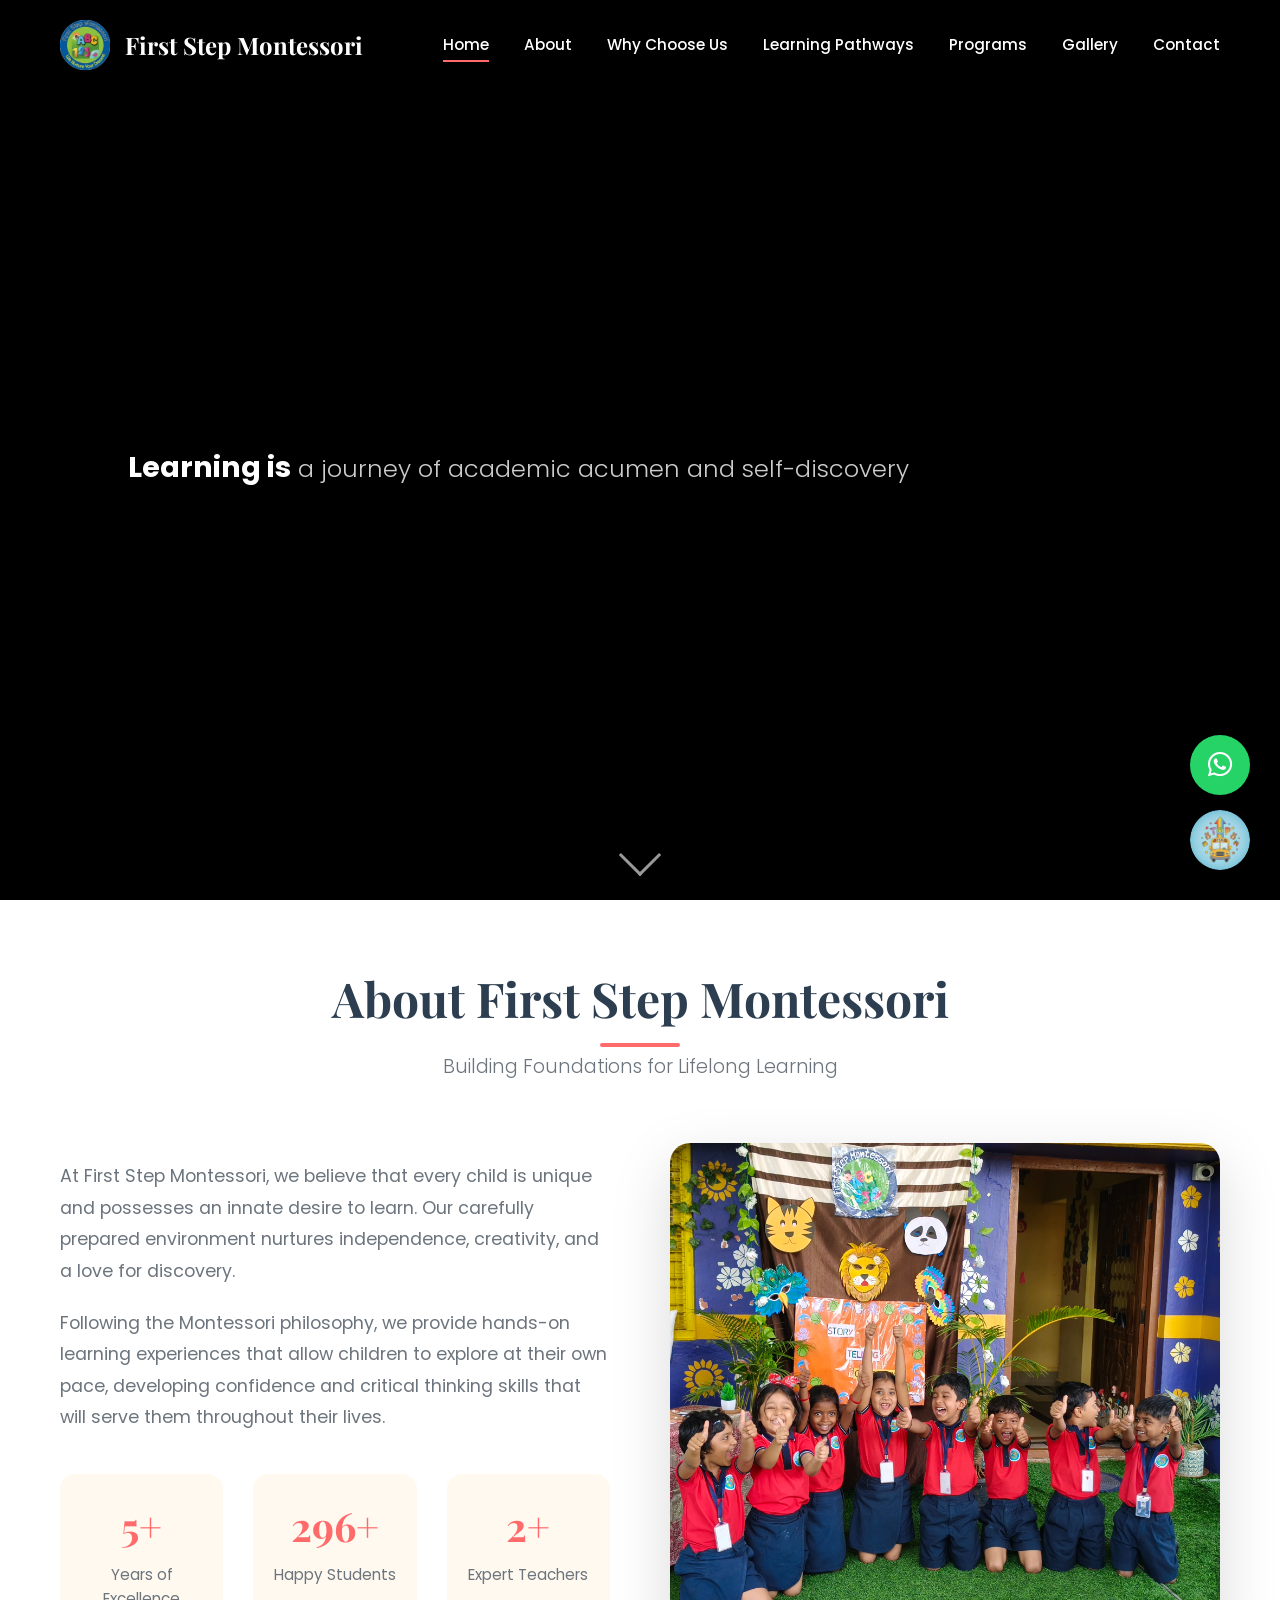
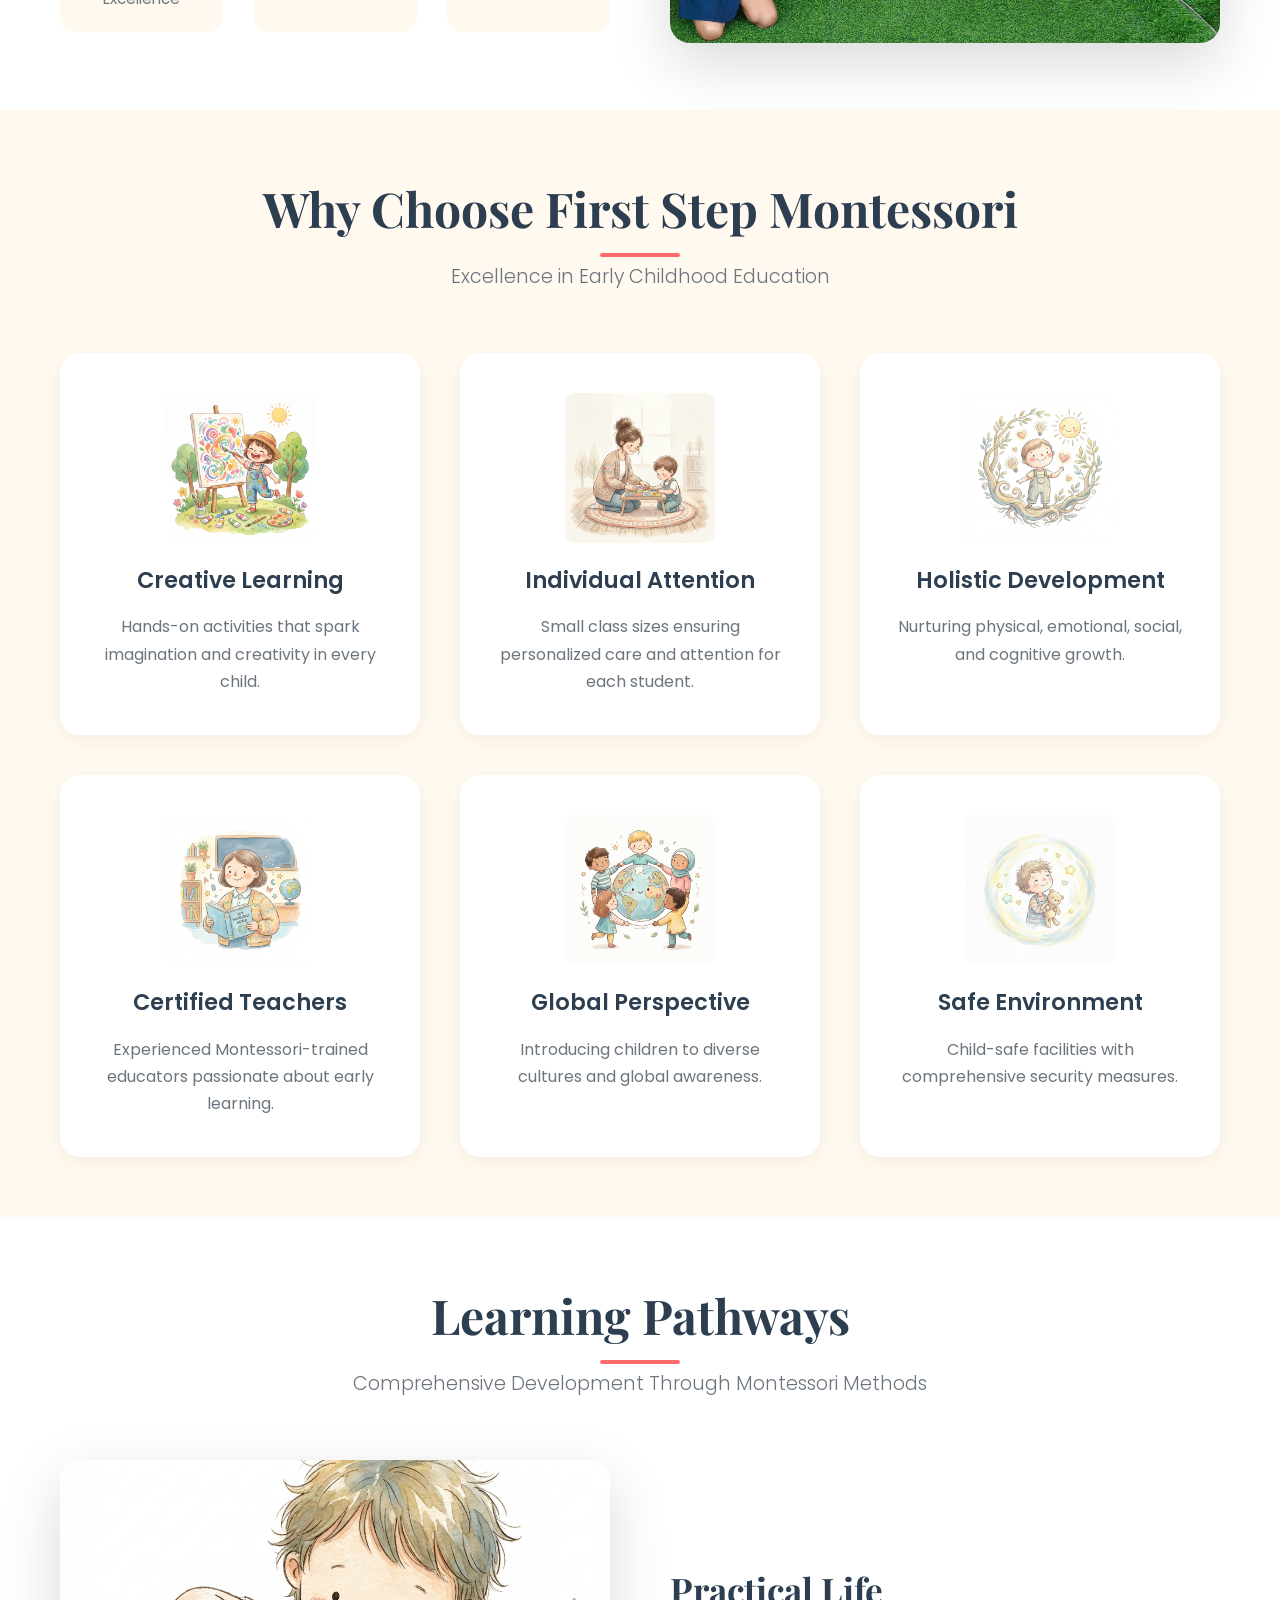
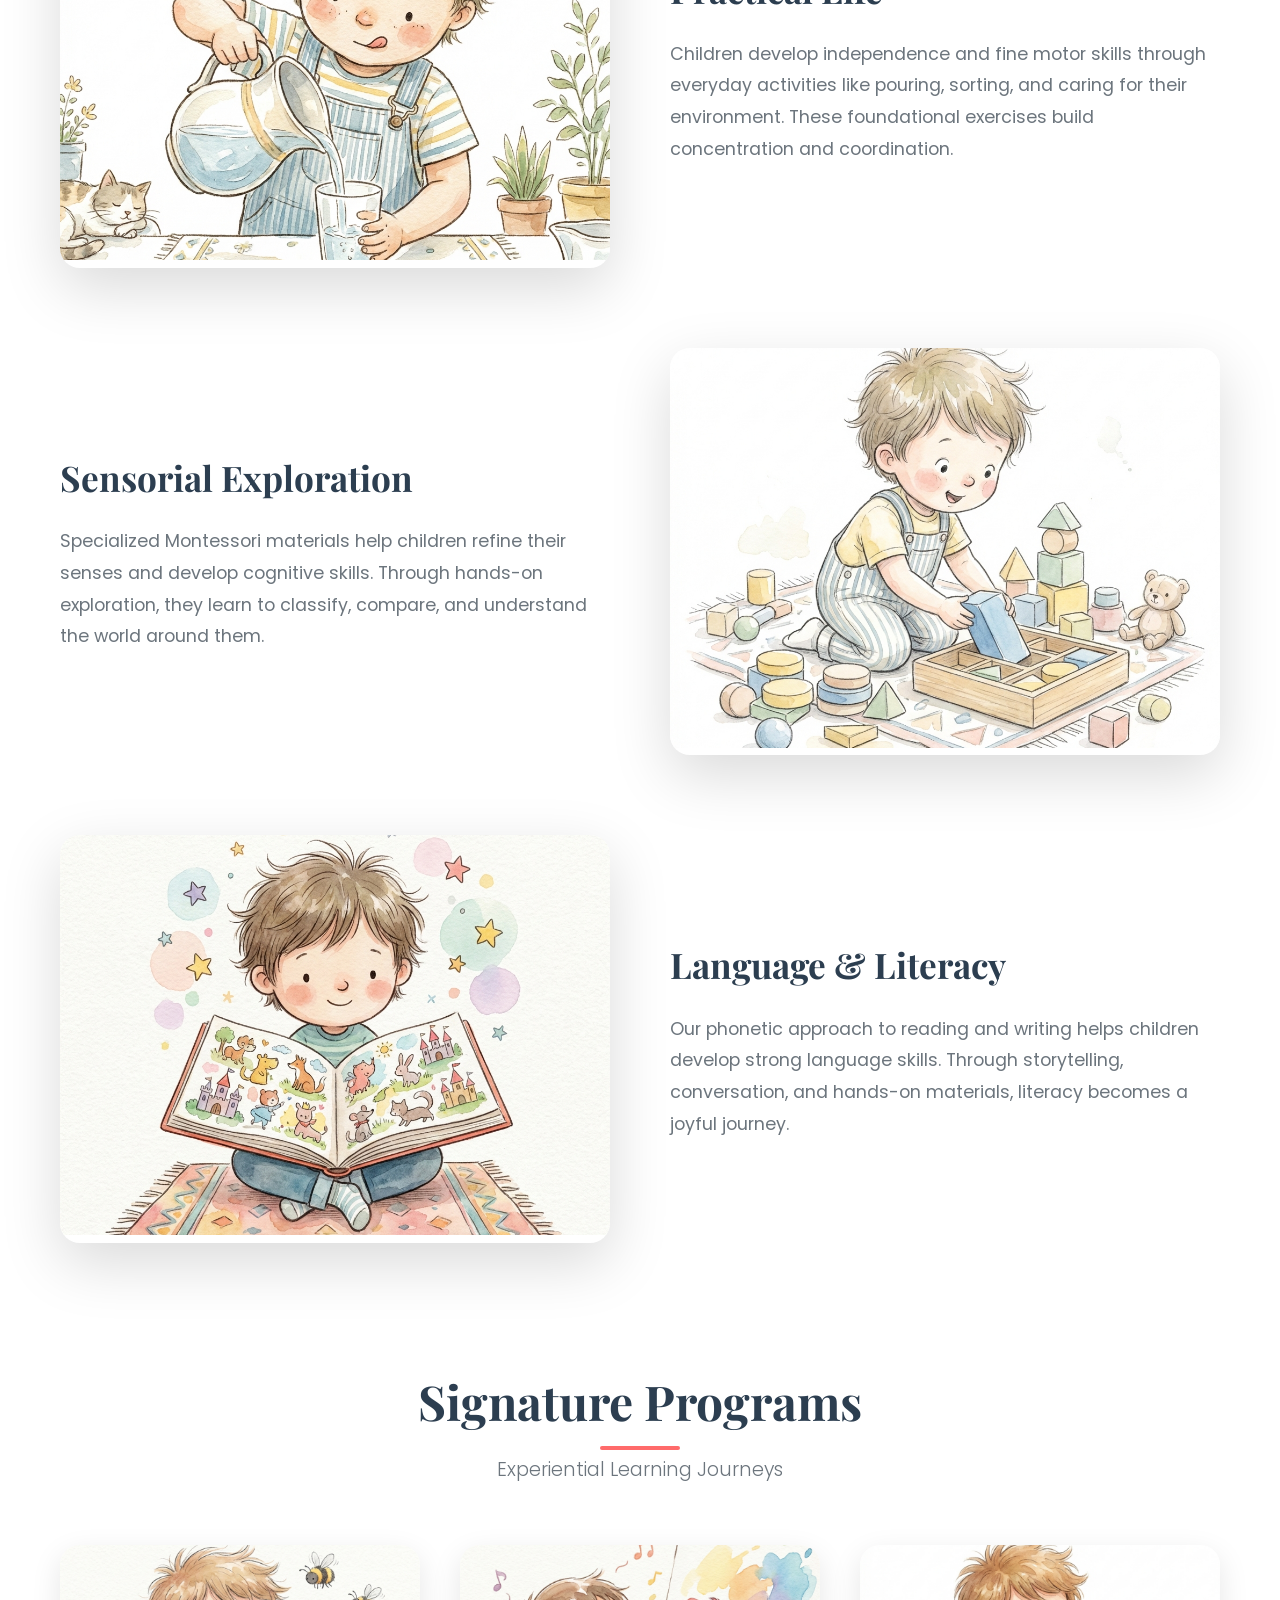
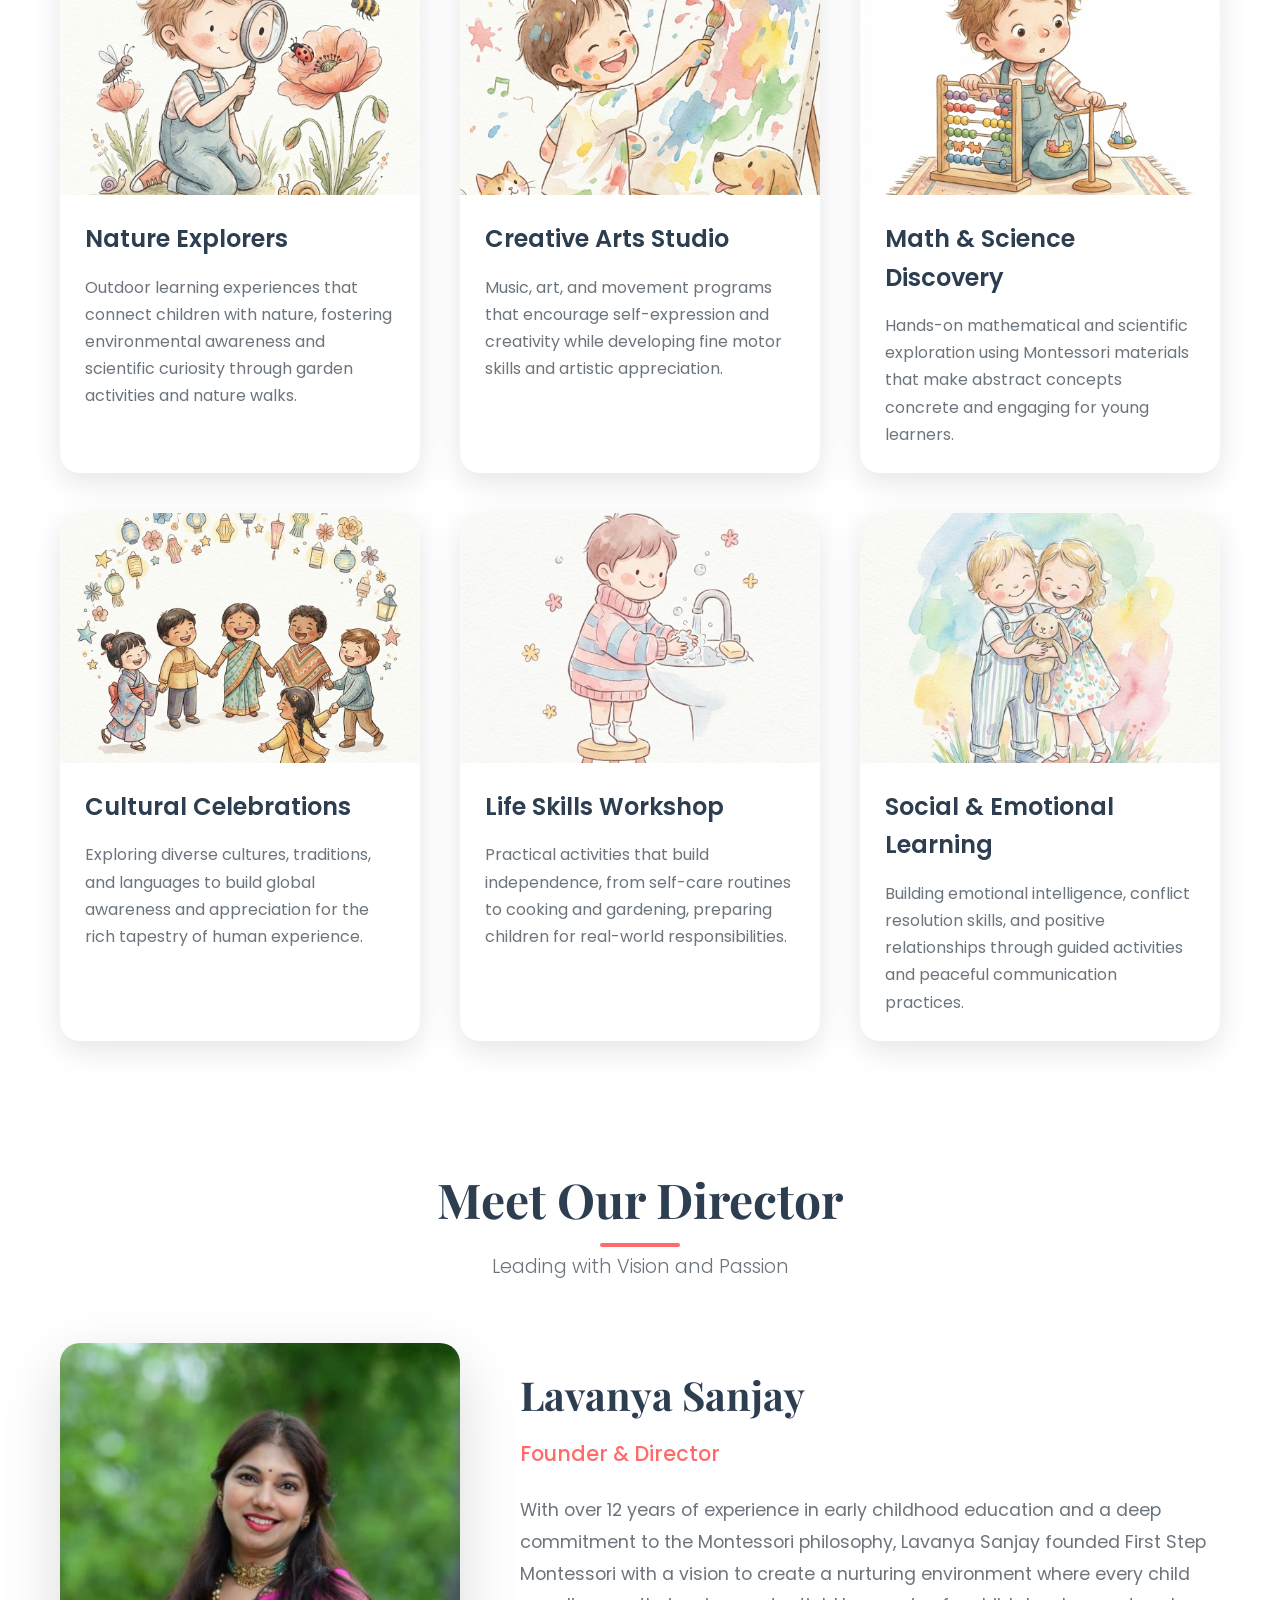
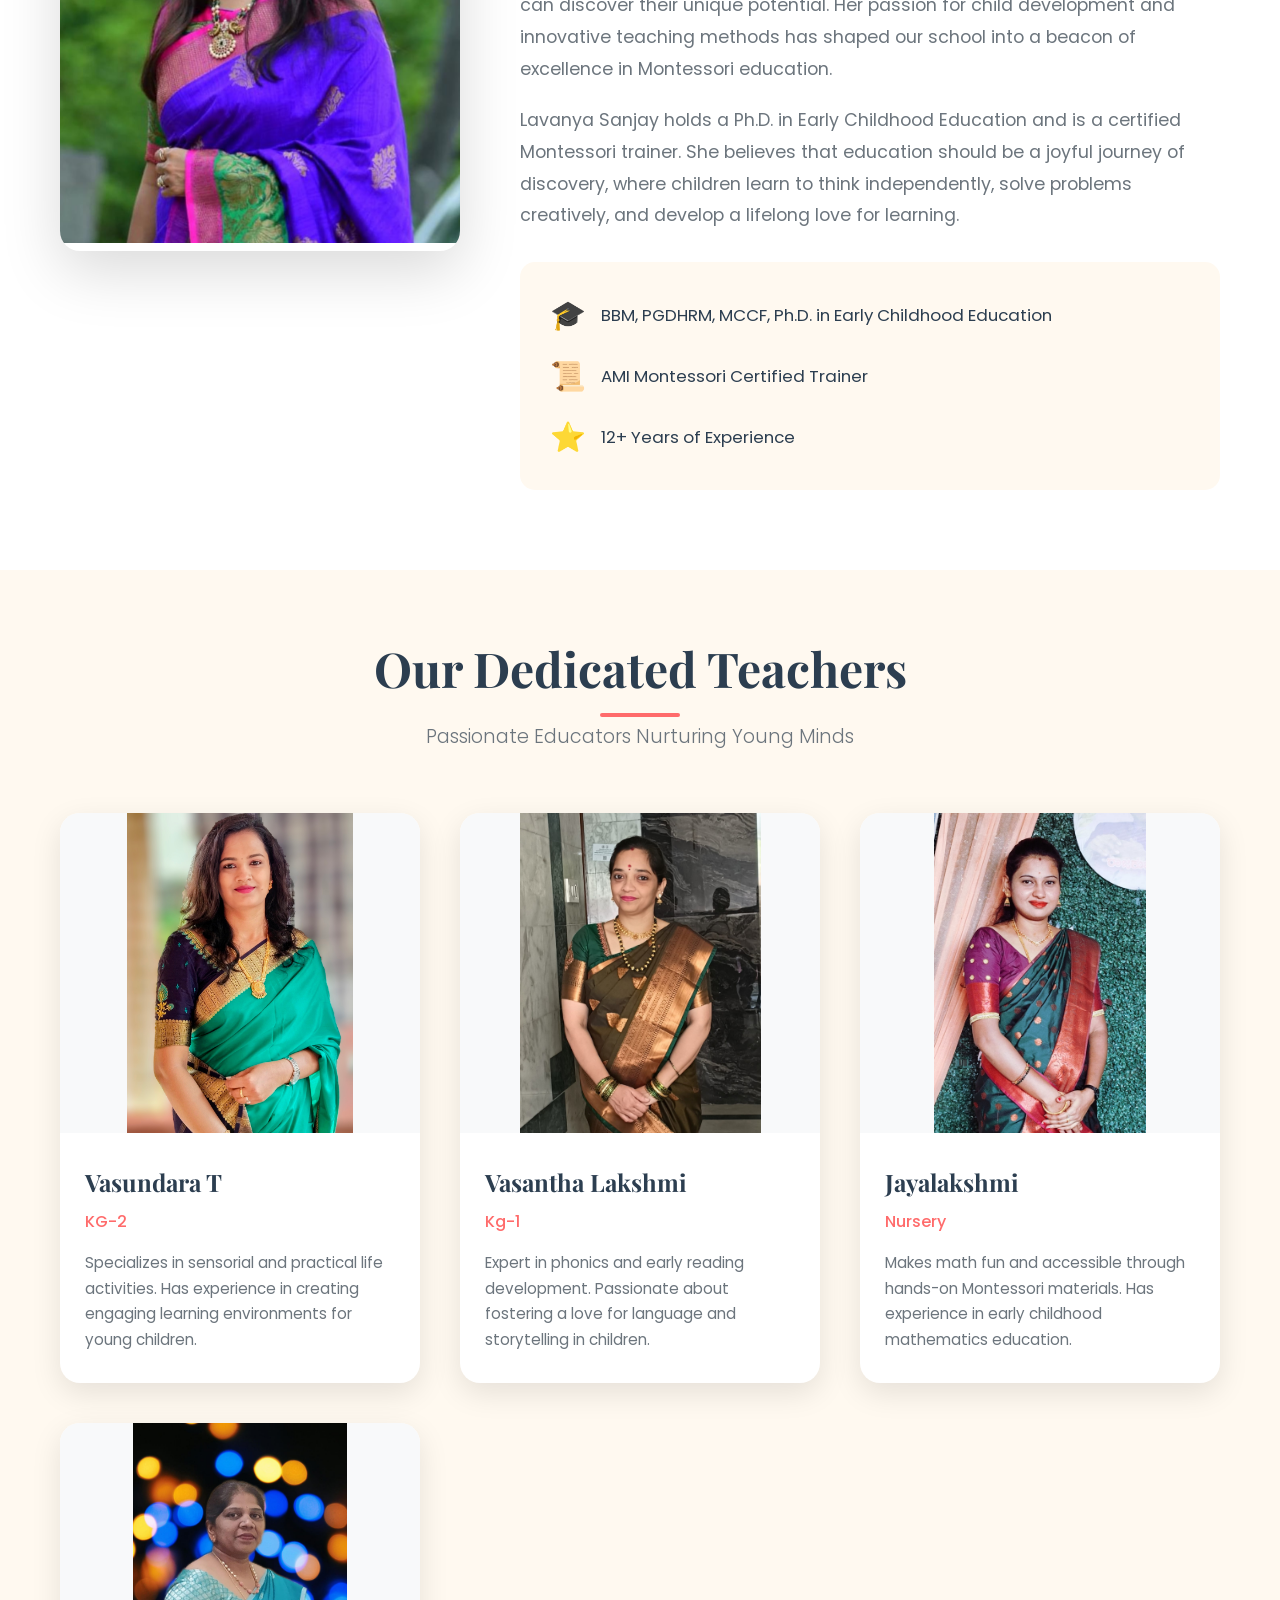
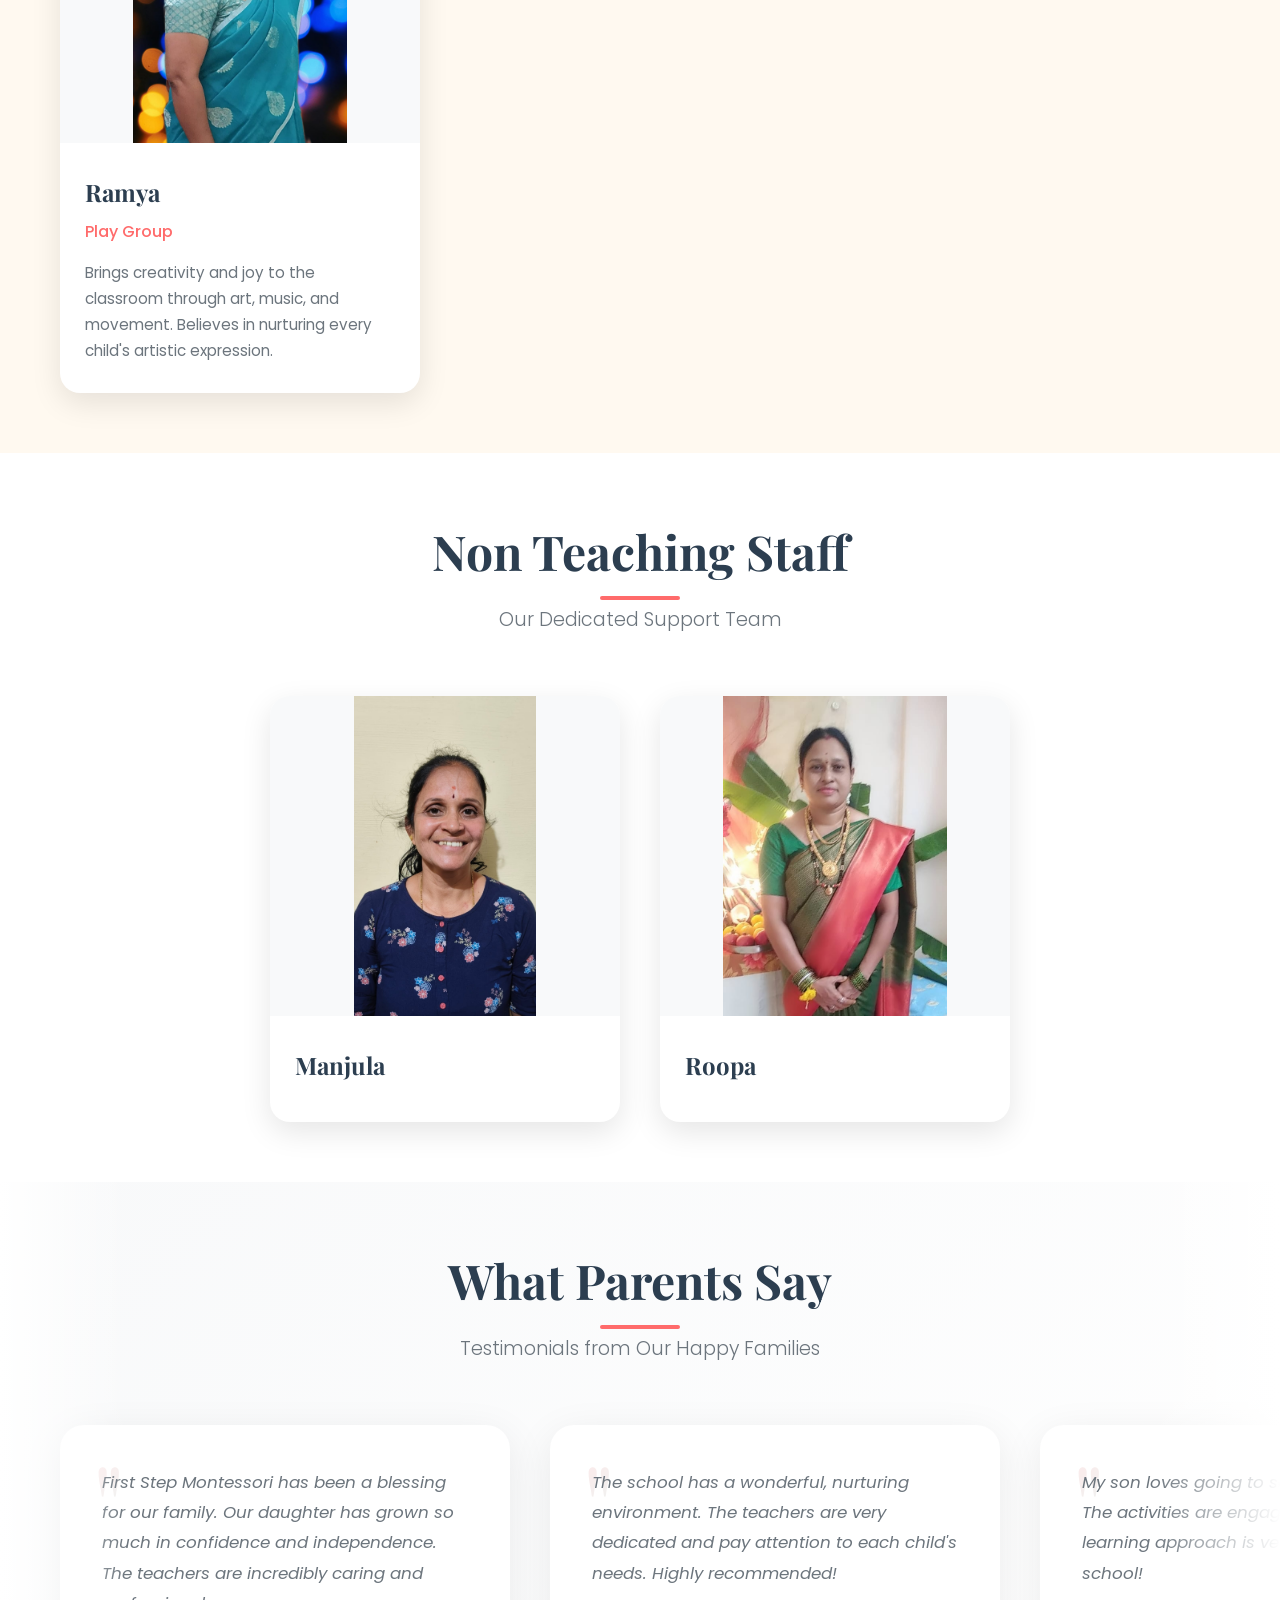
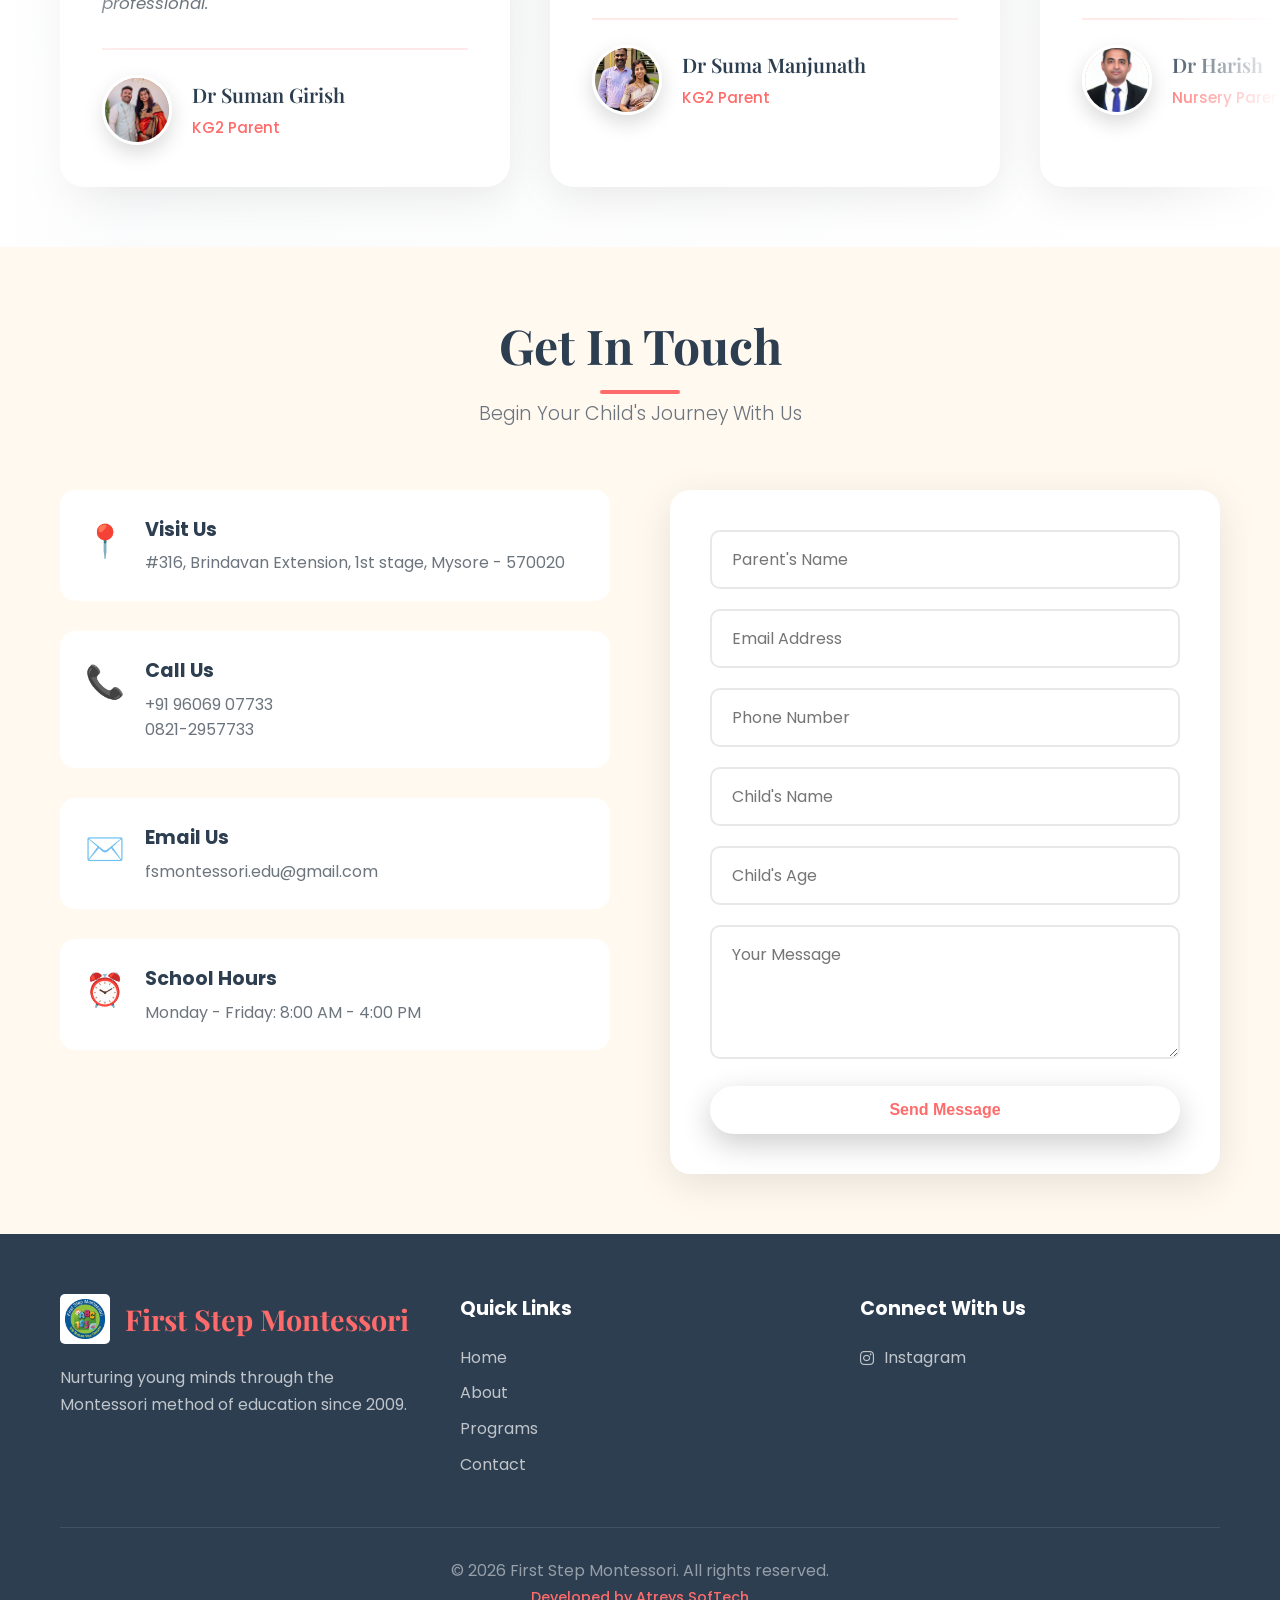
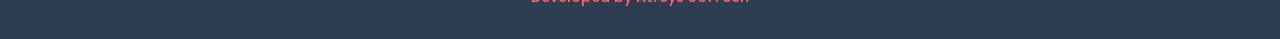
==== commit d59fc9c6: "only insta" ====
--- a/index.html
+++ b/index.html
@@ -541,10 +541,8 @@
                 <div class="footer-section">
                     <h4>Connect With Us</h4>
                     <div class="social-links">
-                        <a href="#" class="social-link facebook"><i class="fab fa-facebook-f"></i> Facebook</a>
-                        <a href="#" class="social-link instagram"><i class="fab fa-instagram"></i> Instagram</a>
-                        <a href="#" class="social-link twitter"><i class="fab fa-twitter"></i> Twitter</a>
-                    </div>
+                        <a href="https://www.instagram.com/firststepmontessori.mysore/" target="_blank" rel="noopener noreferrer" class="social-link instagram"><i class="fab fa-instagram"></i> Instagram</a>
+                     </div>
                 </div>
             </div>
             <div class="footer-bottom">
